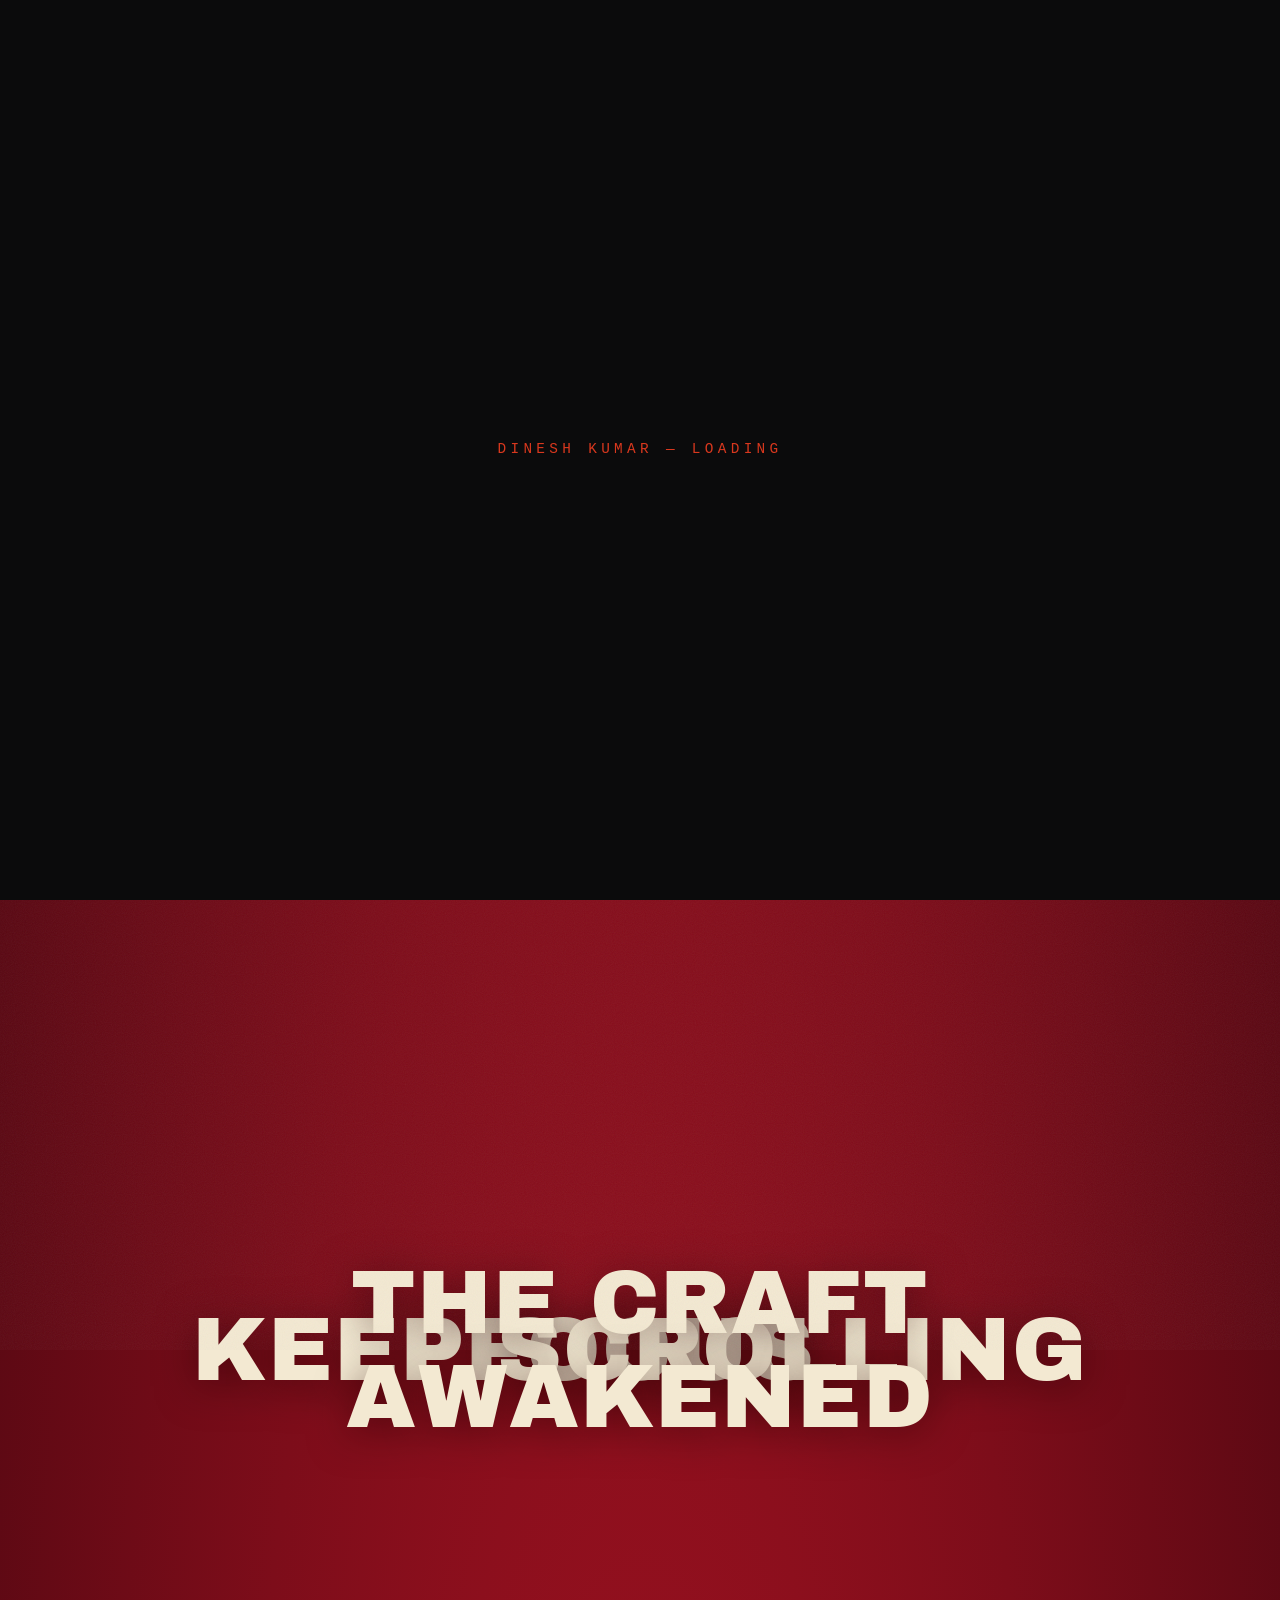
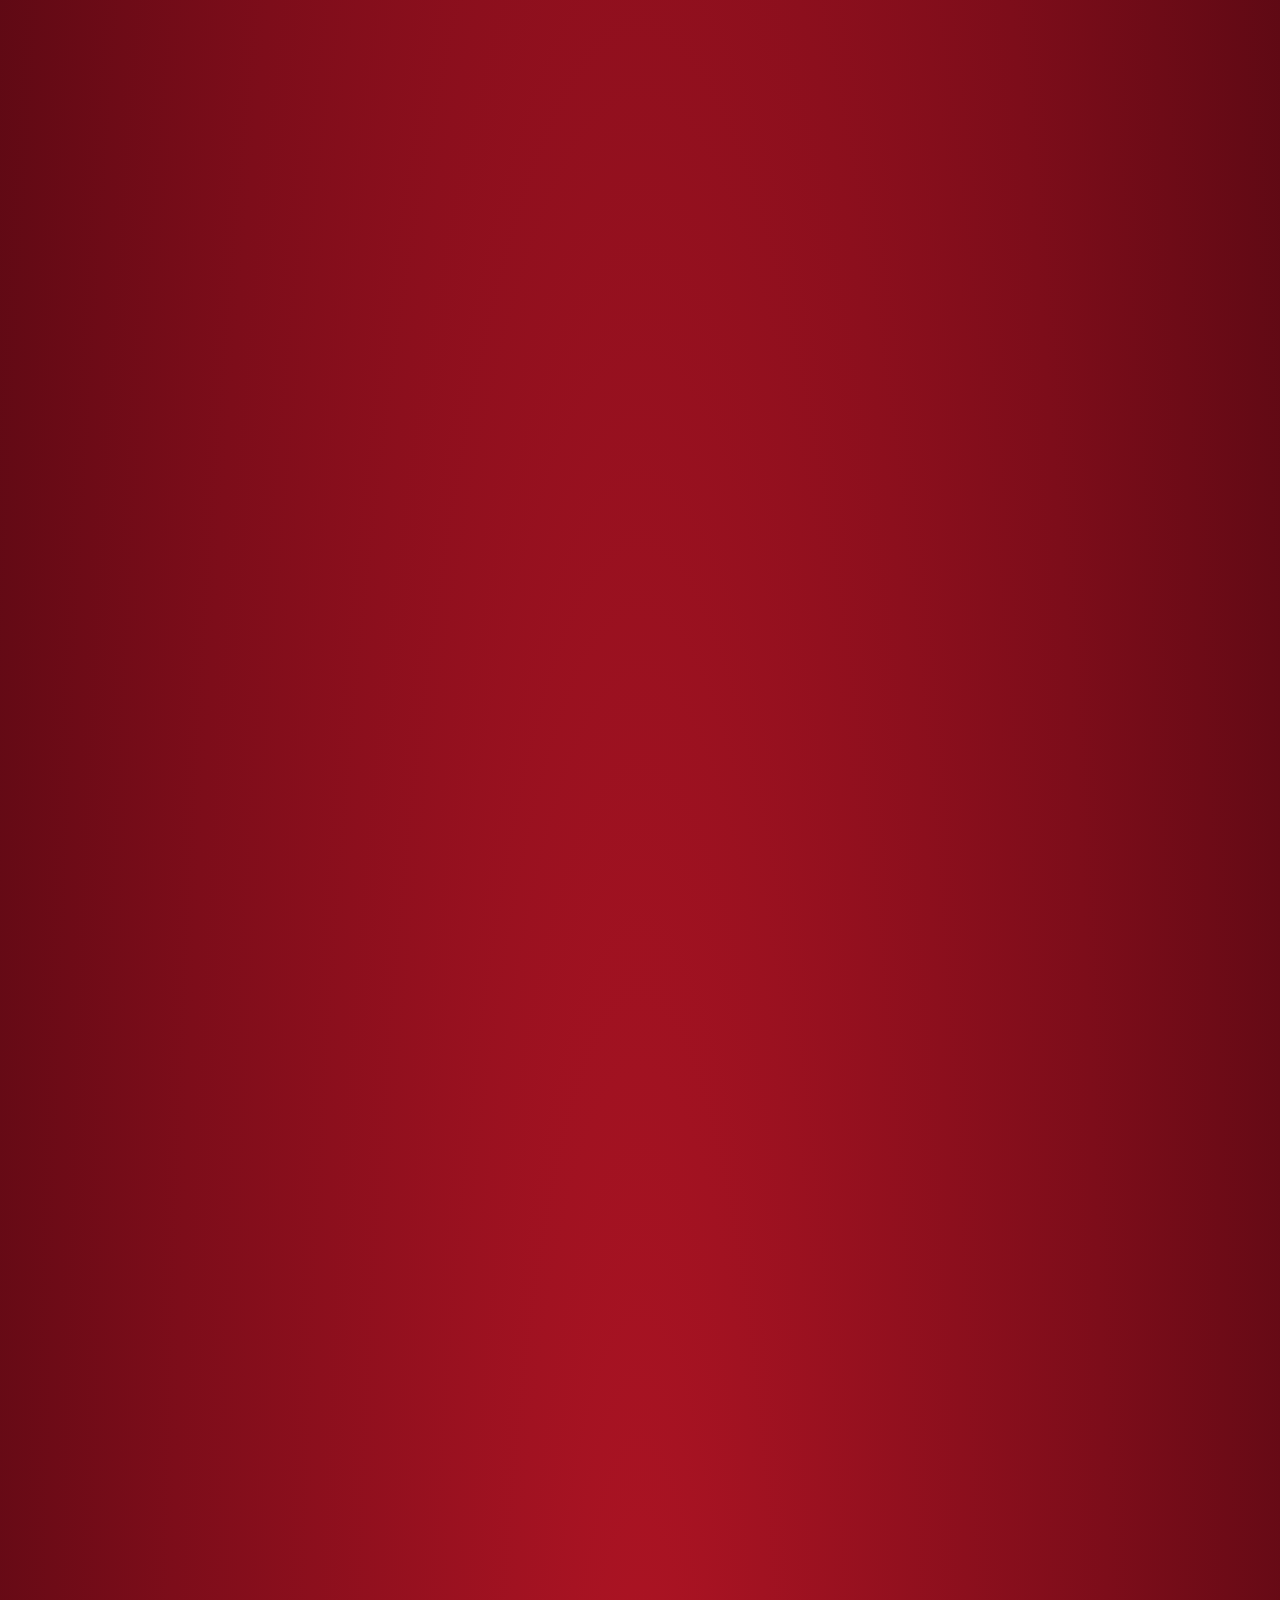
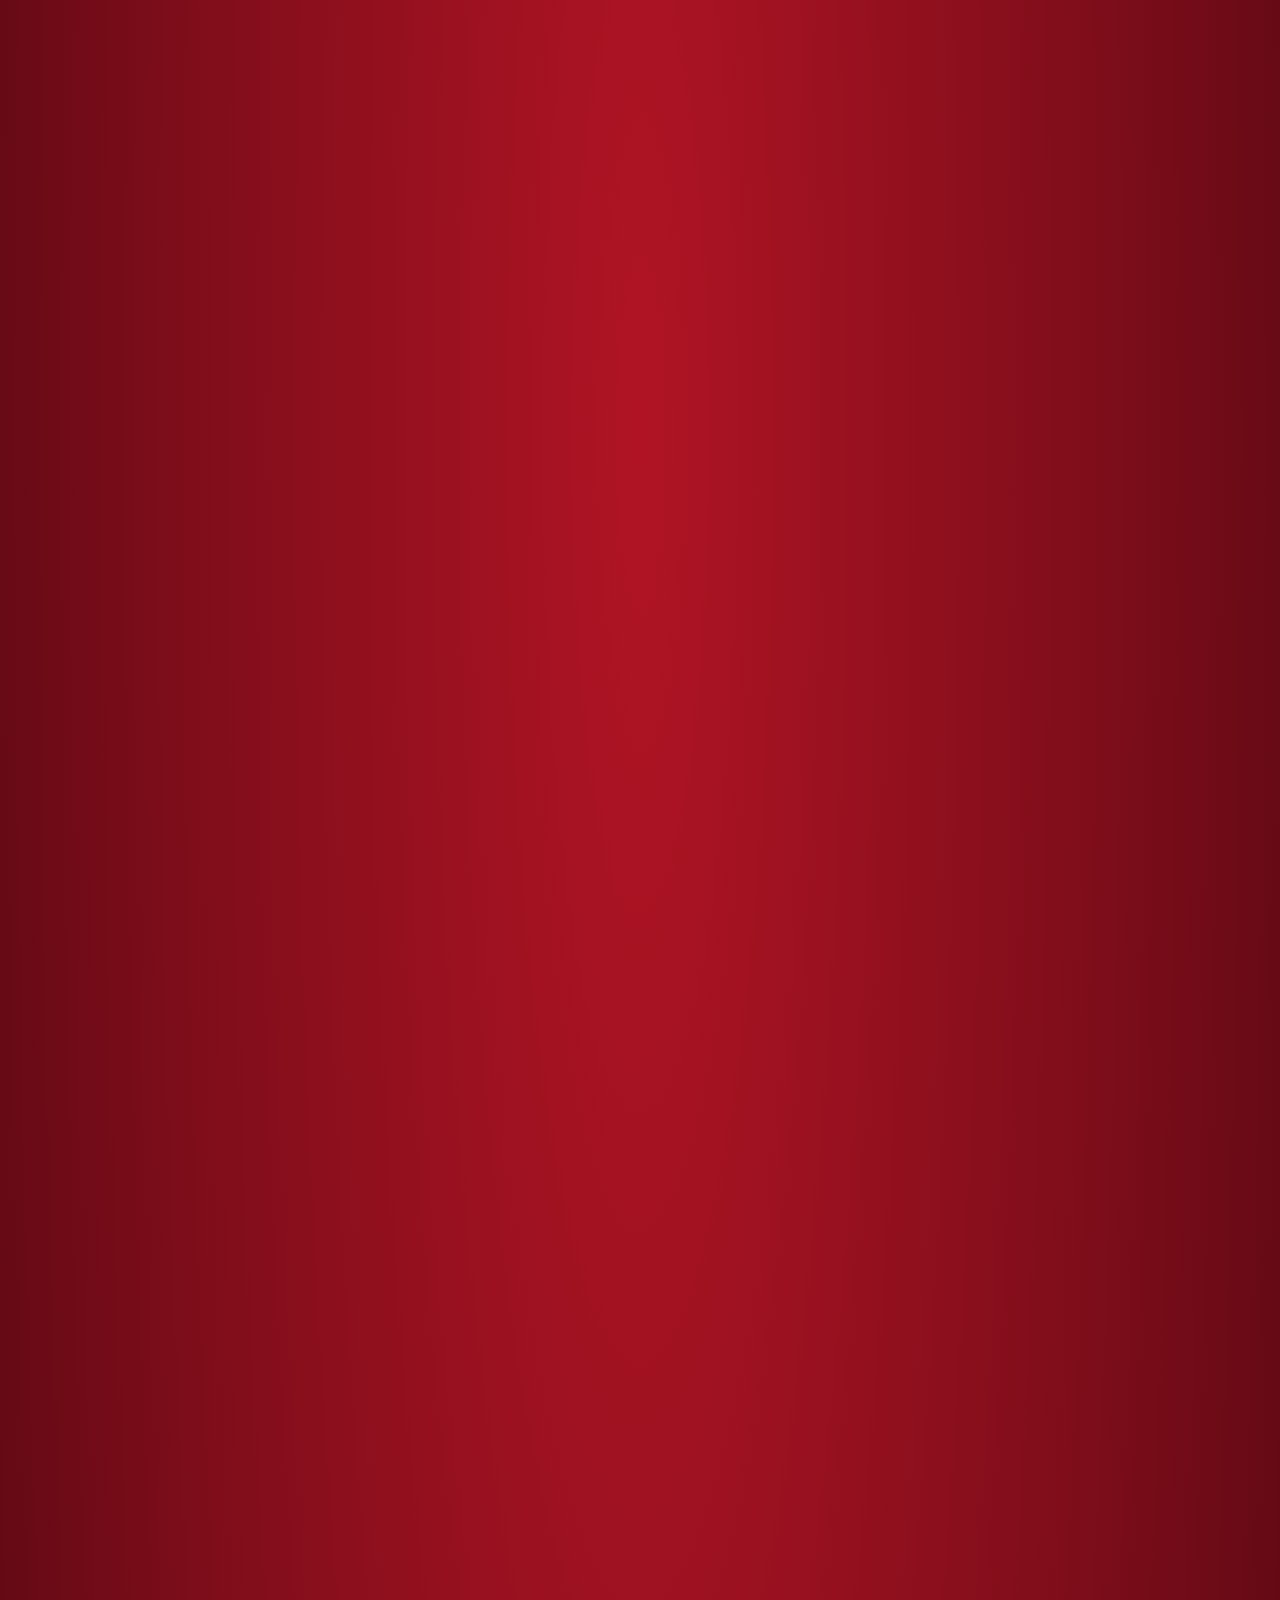
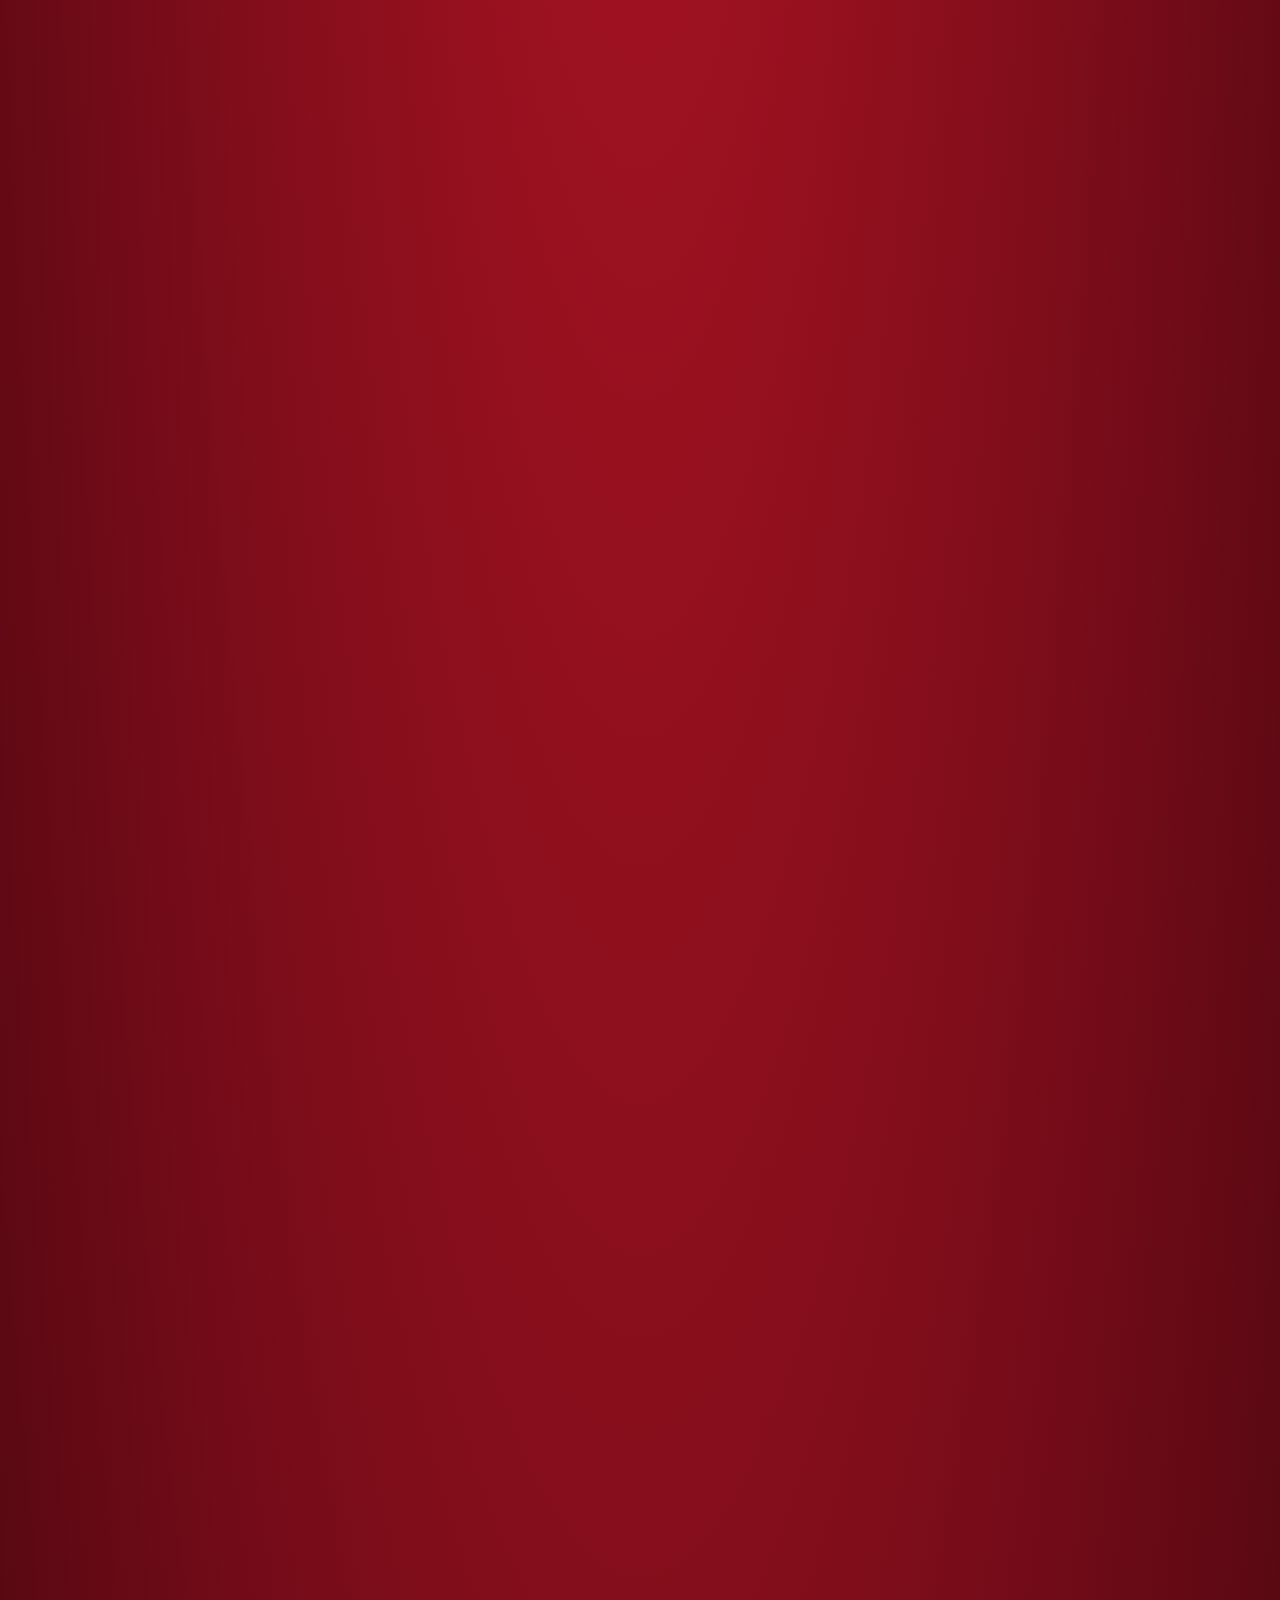
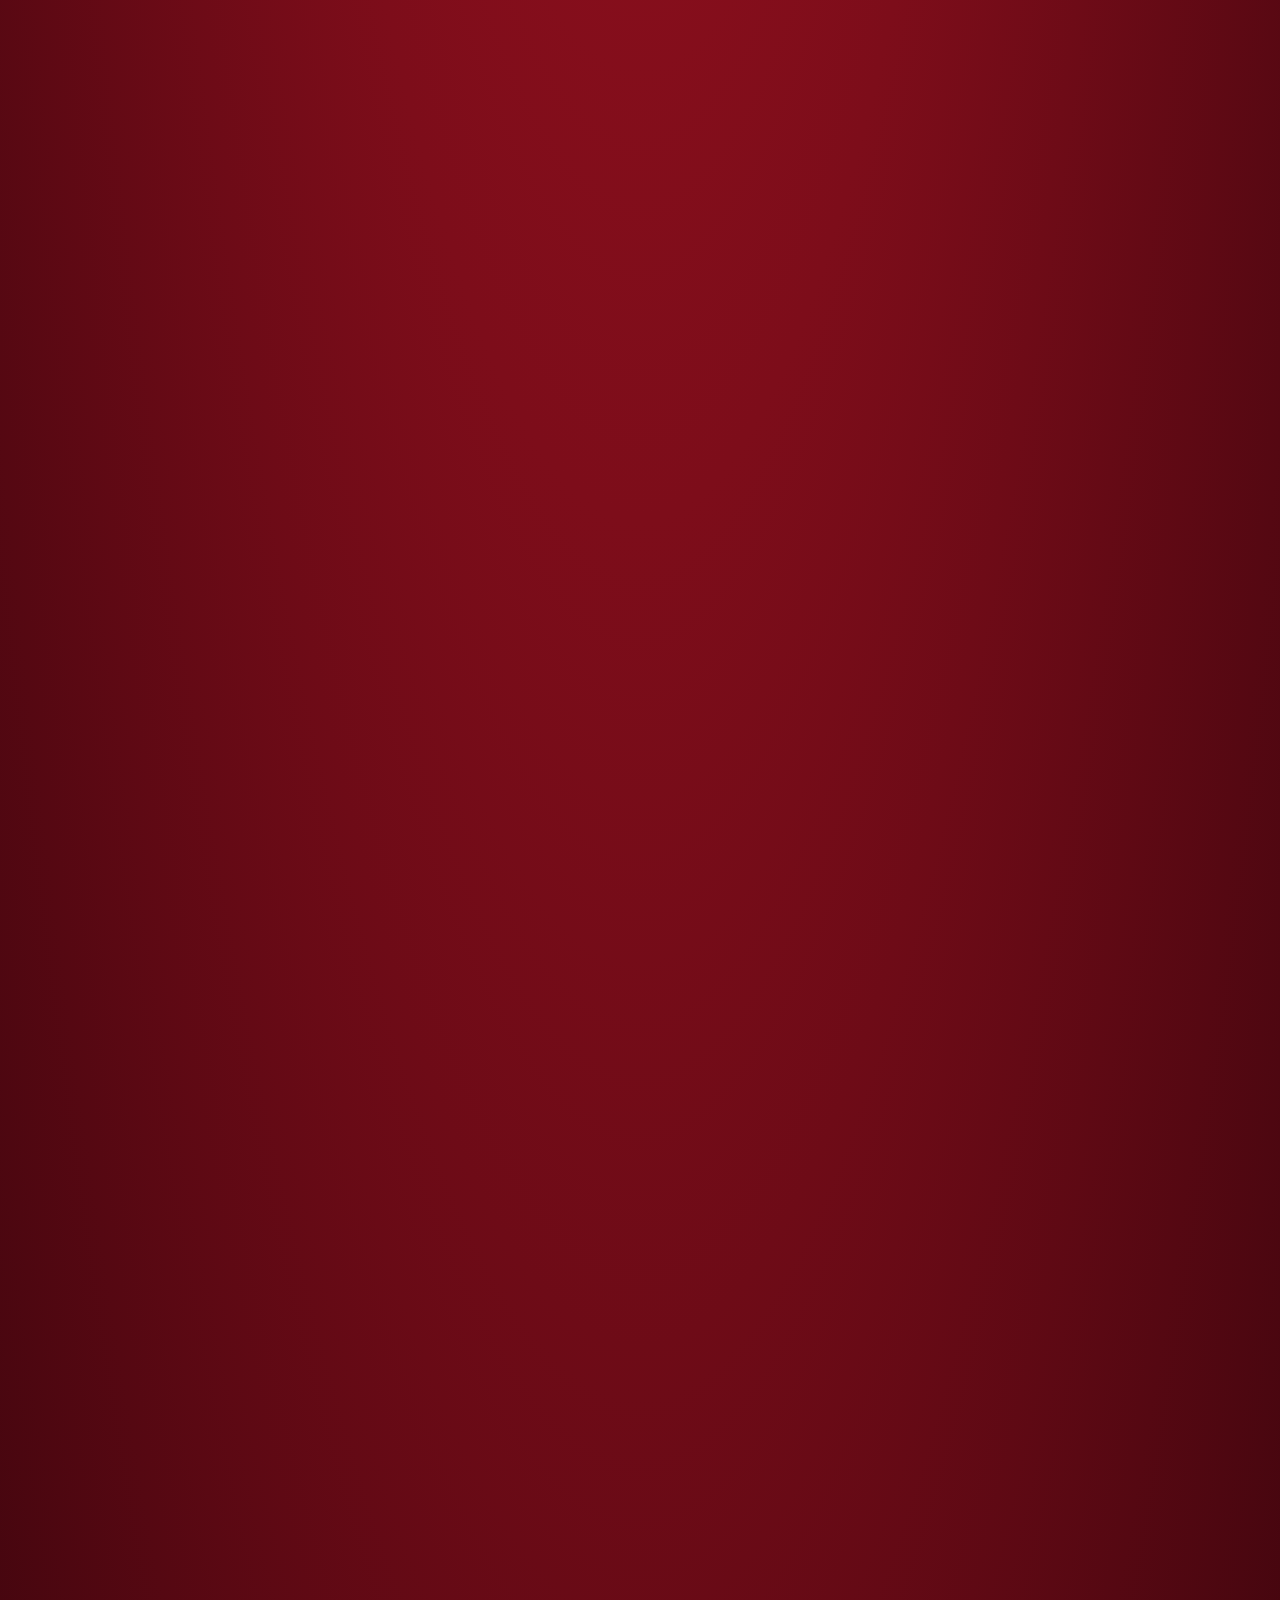
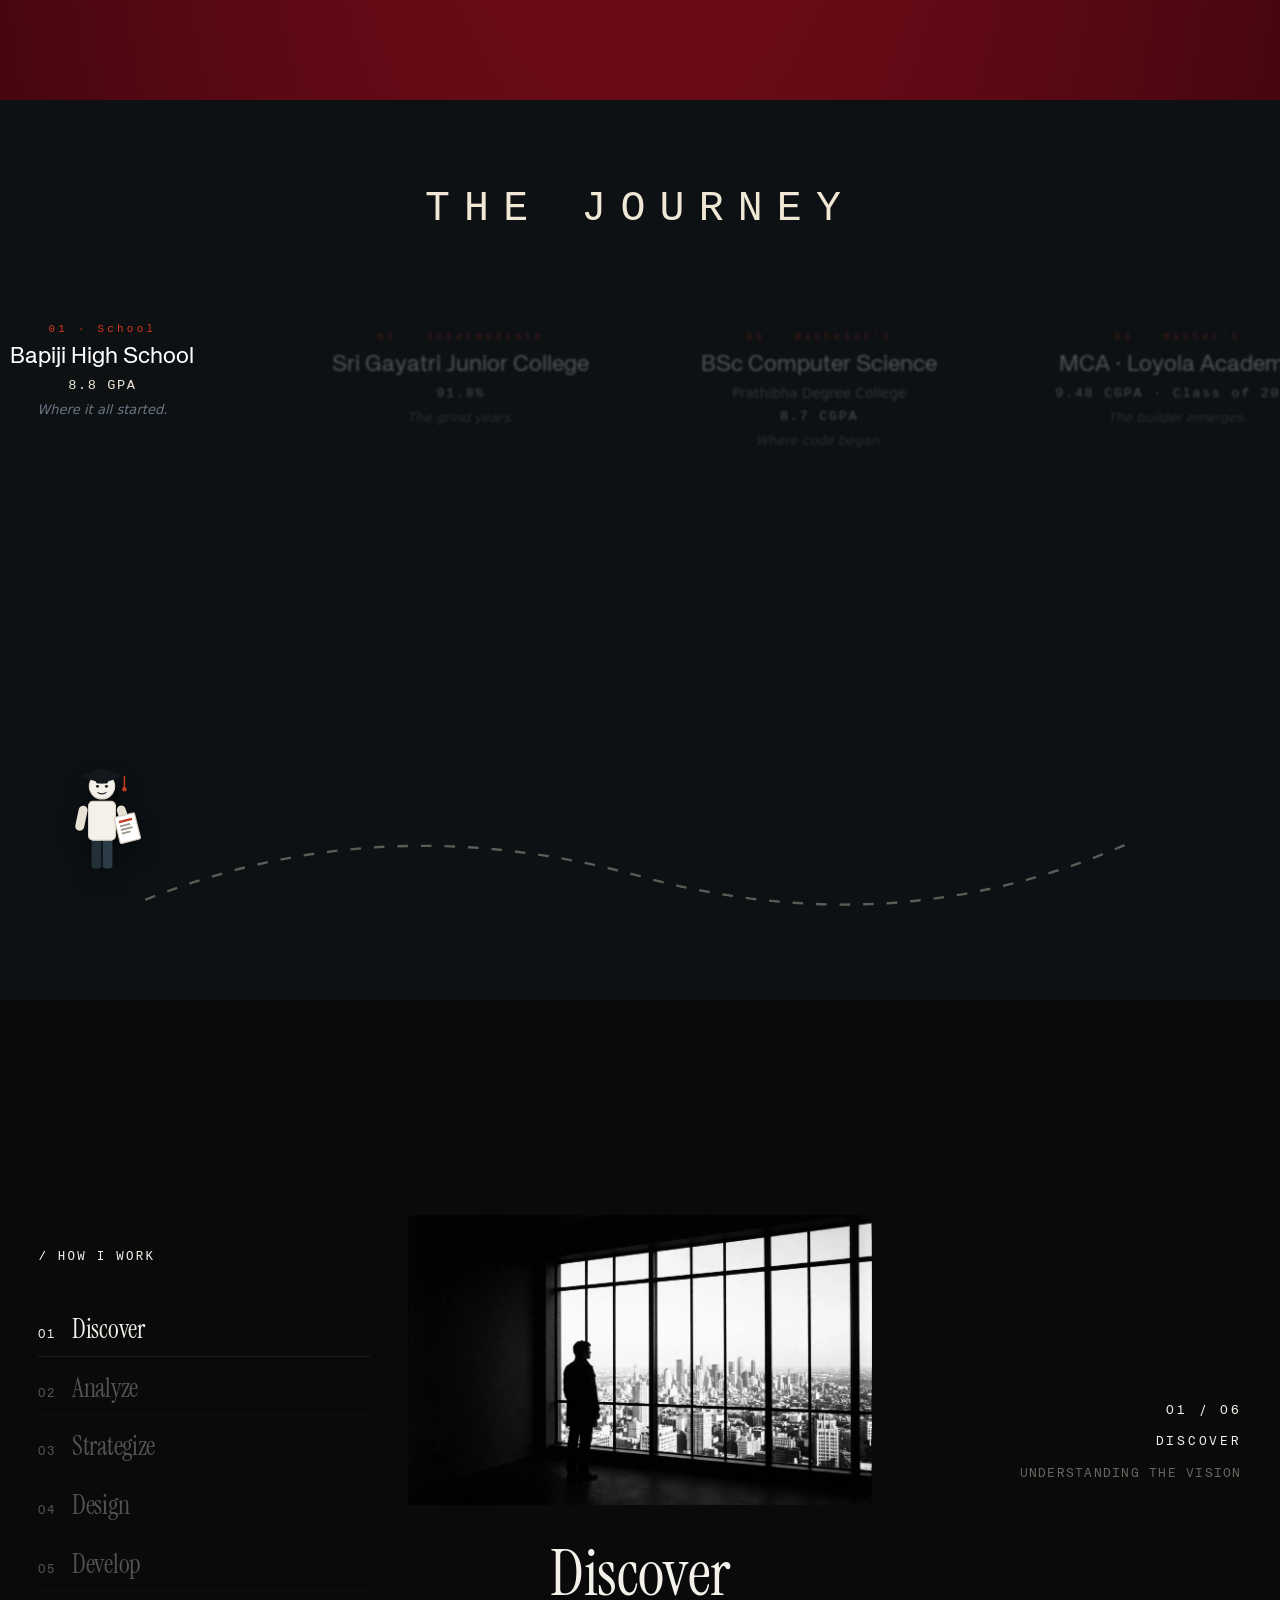
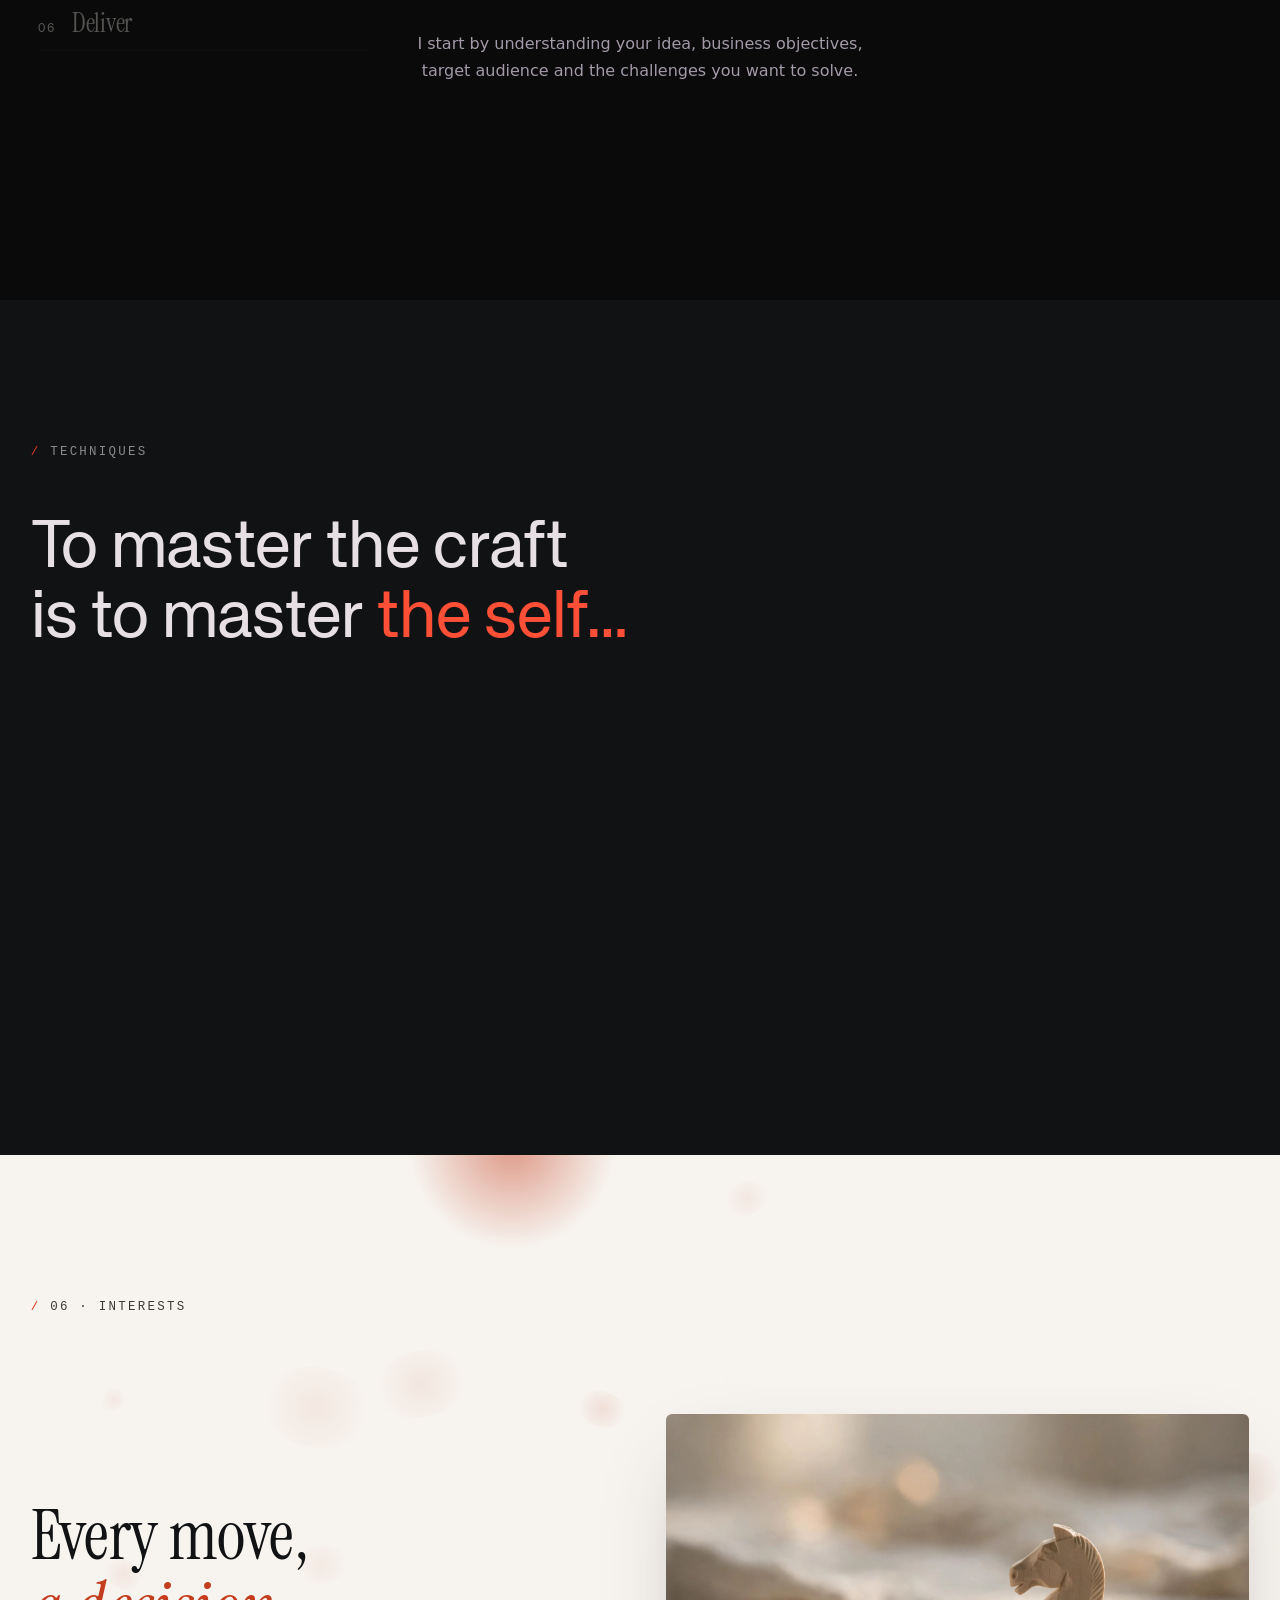
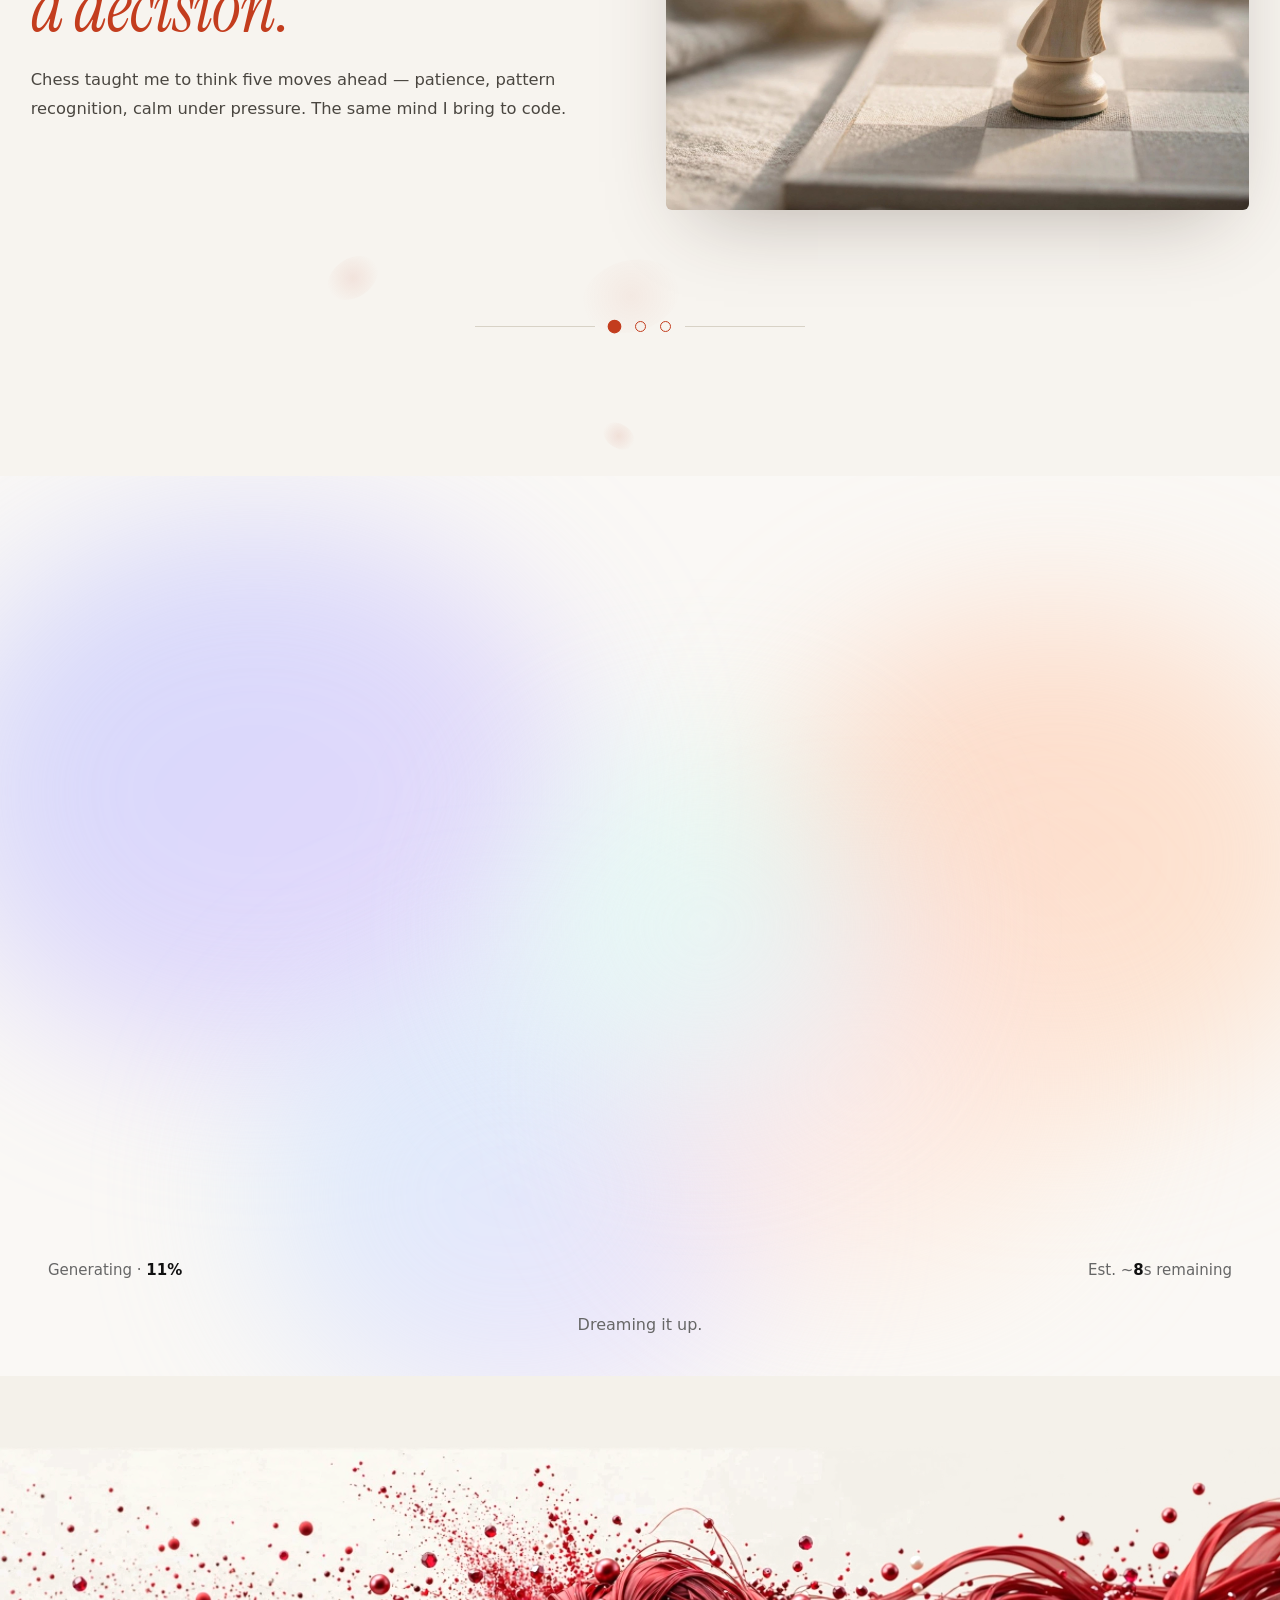
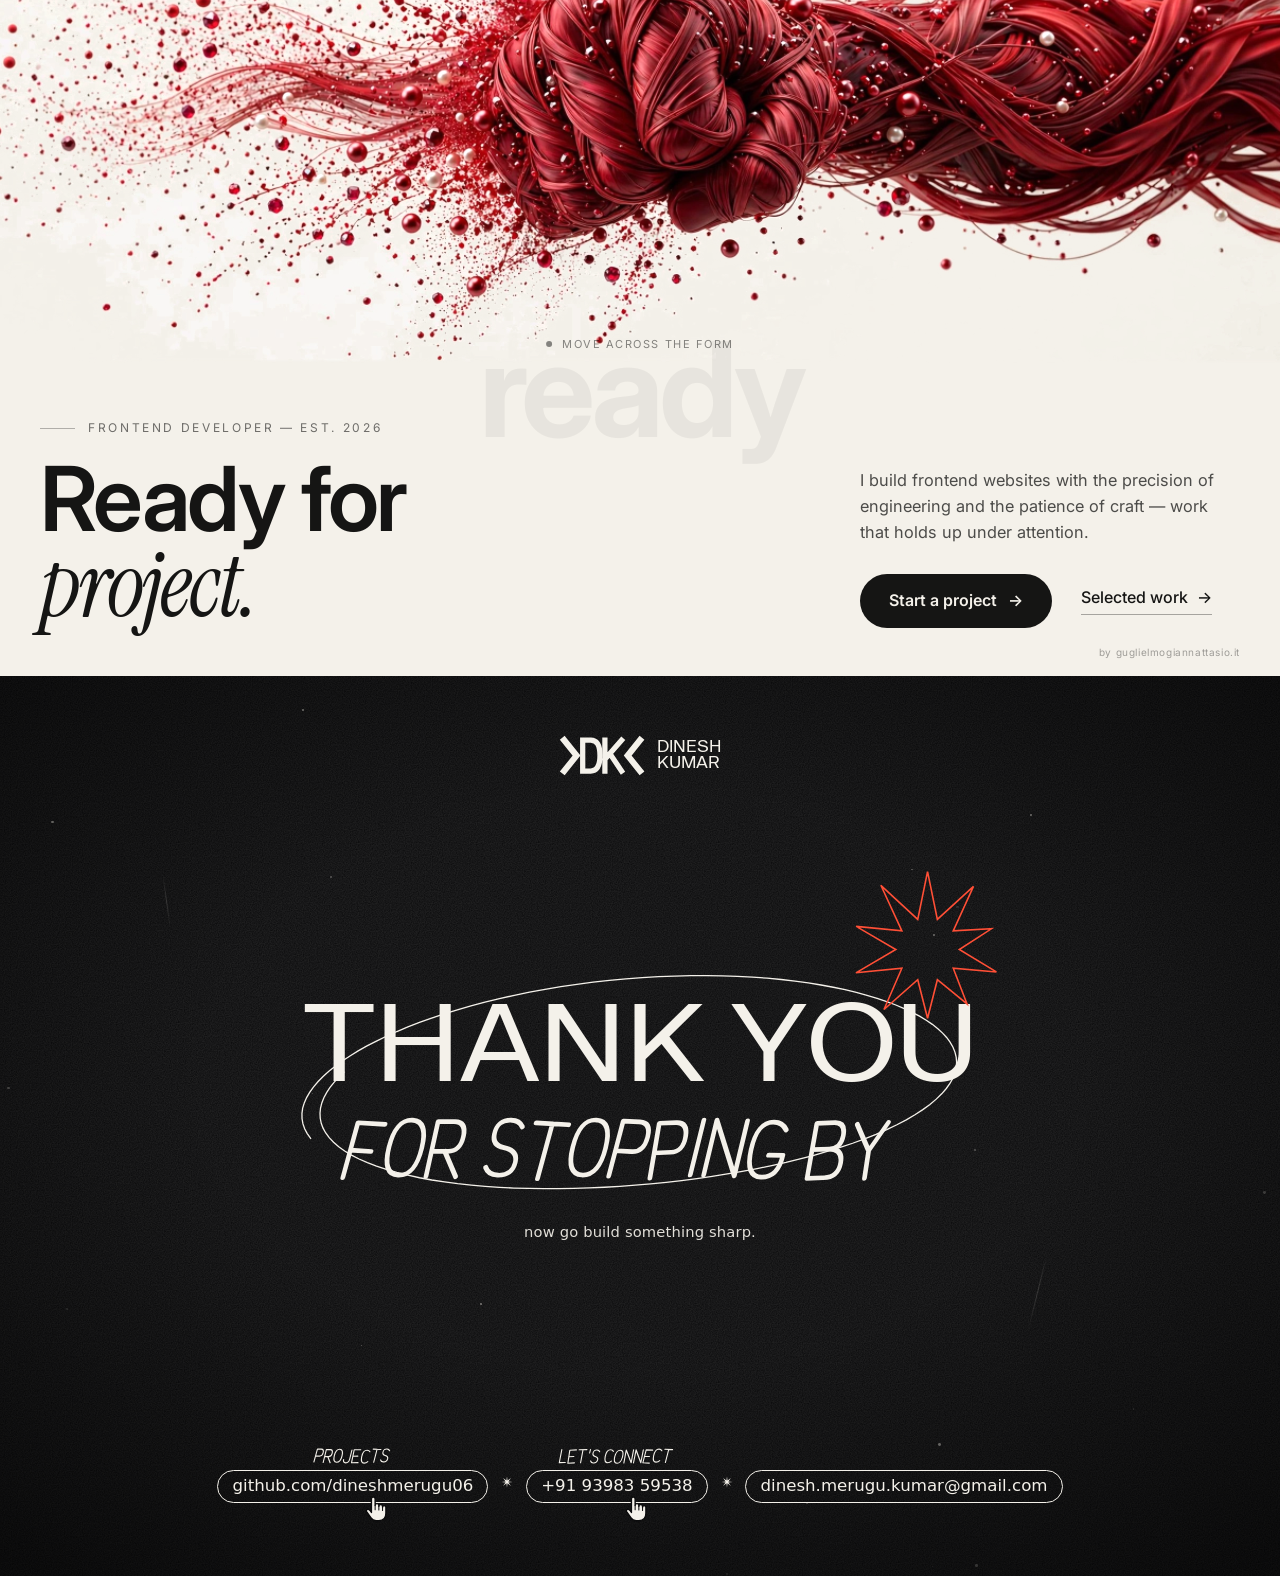
==== index.html @ f4480617 "Nav: remove About and Skills pills, rename Skill Hub to Project" ====
<!DOCTYPE html>
<html lang="en">
<head>
<meta charset="UTF-8">
<meta name="viewport" content="width=device-width, initial-scale=1.0">
<title>Dinesh Kumar — Frontend Developer</title>
<meta name="description" content="Dinesh Kumar — frontend developer. React, Next.js, Three.js. Portfolio 2026.">
<link rel="icon" href="data:image/svg+xml,%3Csvg xmlns='http://www.w3.org/2000/svg' viewBox='0 0 8 8'%3E%3Crect width='8' height='8' rx='2' fill='%23d9381e'/%3E%3Crect x='3' y='2' width='2' height='4' fill='%23fff'/%3E%3Crect x='2' y='3' width='4' height='2' fill='%23fff'/%3E%3C/svg%3E">
<link rel="stylesheet" href="./assets/css/main.css?v=14">

<script type="importmap">
{"imports":{"three":"./assets/js/vendor/three.module.js","three/addons/":"./assets/js/vendor/addons/"}}
</script>
</head>
<body>

<div class="loader"><div class="mark">DINESH&nbsp;KUMAR&nbsp;—&nbsp;LOADING</div></div>
<div class="cursor"></div>
<div class="cursor-ring"></div>
<div class="grain" aria-hidden="true"></div>
<div class="topbar" aria-hidden="true"><span></span></div>



<header class="hud-top">
  <a class="brand" href="#top">
    <span class="brand-mark"><svg viewBox="0 0 8 8"><rect x="3" y="1" width="2" height="6" fill="#fff"/><rect x="1" y="3" width="6" height="2" fill="#fff"/></svg></span>
    <span class="brand-word">DineshKumar<sup>®</sup></span>
  </a>
  <nav class="pills">
    <a class="pill" href="projects/">Project</a>
    <a class="pill pill-hot" href="#contact">Start&nbsp;a&nbsp;Project</a>
    <span class="pct"><span class="n">0</span>%</span>
  </nav>
</header>

<!-- ══════════ 1 · WELCOME ══════════ -->
<section class="w-welcome" id="top">
  <canvas id="dragon-canvas"></canvas>
  <div class="w-ver">V_ 2026</div>
  <h2 class="w-head">
    <span class="l">Master</span>
    <span class="l">Your</span>
    <span class="l inc">Craft
      <small class="built">Built with obsession,<br><a href="projects/">not templates</a>.</small>
    </span>
  </h2>
  <a class="w-card" href="projects/" data-name="Skill Hub" aria-label="Skill Hub">
    <span class="video-wrap"><video muted autoplay playsinline loop preload="auto" src="assets/videos/skill-hub-link.mp4"></video></span>
  </a>
  <h1 class="w-giant" aria-label="Dinesh Kumar"><span>Dinesh Kumar</span></h1>
  <p class="w-sub s1">FOR WEBSITES THAT FEEL ALIVE</p>
  <p class="w-sub s2">FAST.&nbsp;SHARP.&nbsp;VERIFIED.</p>
</section>

<!-- ══════════ 2 · TRANSITION ══════════ -->
<section class="w-transition">
  <div class="t-progress"><span></span></div>
  <div class="t-stage">
    <p class="t-ph" data-split>Focus</p>
    <p class="t-ph" data-split>Keep Scrolling</p>
    <p class="t-ph" data-split>The Craft Awakened</p>
  </div>
</section>

<!-- ══════════ 3 · JOURNEY CHAPTER (pinned) ══════════ -->
<section class="s-journey">
  <canvas id="storm"></canvas>
  <div class="ch-title"><span id="scramble">THE JOURNEY</span></div>
  <div class="journey-track" id="journeyTrack">
    <svg class="j-path" viewBox="0 0 1000 220" preserveAspectRatio="none" aria-hidden="true">
      <path id="jPath" d="M80 170 Q 280 90 500 150 T 920 120" fill="none"/>
    </svg>
    <div class="j-stages">
      <div class="j-stage is-active" data-s="0" style="--sx:8%">
        <p class="j-kicker">01 · School</p>
        <h3>Bapiji High School</h3>
        <p class="j-score">8.8 GPA</p>
        <p class="j-note">Where it all started.</p>
      </div>
      <div class="j-stage" data-s="1" style="--sx:36%">
        <p class="j-kicker">02 · Intermediate</p>
        <h3>Sri Gayatri Junior College</h3>
        <p class="j-score">91.8%</p>
        <p class="j-note">The grind years.</p>
      </div>
      <div class="j-stage" data-s="2" style="--sx:64%">
        <p class="j-kicker">03 · Bachelor's</p>
        <h3>BSc Computer Science</h3>
        <p class="j-sub">Prathibha Degree College</p>
        <p class="j-score">8.7 CGPA</p>
        <p class="j-note">Where code began.</p>
      </div>
      <div class="j-stage" data-s="3" style="--sx:92%">
        <p class="j-kicker">04 · Master's</p>
        <h3>MCA · Loyola Academy</h3>
        <p class="j-score">9.48 CGPA · Class of 2026</p>
        <p class="j-note">The builder emerges.</p>
      </div>
    </div>
    <div class="j-char" id="jChar">
      <svg viewBox="0 0 120 170" aria-hidden="true">
        <g opacity=".28" transform="translate(6,7)">
          <circle cx="60" cy="38" r="17" fill="#000"/>
          <rect x="42" y="58" width="36" height="52" rx="6" fill="#000"/>
        </g>
        <rect x="46" y="106" width="13" height="42" rx="4" fill="#233038"/>
        <rect x="61" y="106" width="13" height="42" rx="4" fill="#2c3d47"/>
        <rect x="30" y="64" width="12" height="34" rx="6" fill="#e8e2d4" transform="rotate(12 36 64)"/>
        <rect x="78" y="64" width="12" height="34" rx="6" fill="#e8e2d4" transform="rotate(-18 84 64)"/>
        <rect x="42" y="58" width="36" height="52" rx="6" fill="#f4f1ea"/>
        <rect x="42" y="58" width="36" height="52" rx="6" fill="none" stroke="#d8d2c4" stroke-width="1.5"/>
        <g transform="rotate(-14 94 94)">
          <rect x="80" y="76" width="28" height="36" rx="2" fill="#ffffff" stroke="#cfc9bb" stroke-width="1.5"/>
          <rect x="85" y="82" width="18" height="3" fill="#c33d1e"/>
          <rect x="85" y="88" width="14" height="2.5" fill="#9a978c"/>
          <rect x="85" y="93" width="16" height="2.5" fill="#9a978c"/>
          <rect x="85" y="98" width="12" height="2.5" fill="#9a978c"/>
        </g>
        <circle cx="60" cy="38" r="17" fill="#f4f1ea" stroke="#d8d2c4" stroke-width="1.5"/>
        <polygon points="60,14 90,24 60,34 30,24" fill="#14181c"/>
        <rect x="52" y="24" width="16" height="10" rx="2" fill="#14181c"/>
        <line x1="90" y1="24" x2="90" y2="40" stroke="#c33d1e" stroke-width="2"/>
        <circle cx="90" cy="42" r="3" fill="#c33d1e"/>
        <circle cx="54" cy="38" r="2" fill="#14181c"/>
        <circle cx="66" cy="38" r="2" fill="#14181c"/>
        <path d="M54 46 Q60 50 66 46" stroke="#14181c" stroke-width="1.5" fill="none"/>
      </svg>
    </div>
  </div>
  <p class="ch-outro">CRAFT&nbsp;WITH&nbsp;INTENT,&nbsp;NOT&nbsp;TEMPLATES.</p>
</section>

<!-- ══════════ 4 · HOW I WORK (showcase) ══════════ -->
<section class="w-showcase" id="how">
  <div class="sc-pin">
    <div class="sc-grid">
      <div class="sc-left">
        <p class="micro sc-eyebrow"><span class="p">/</span> How I Work</p>
        <ol class="sc-index">
          <li class="is-active" data-i="0"><span class="sc-num">01</span><span class="sc-name">Discover</span></li>
          <li data-i="1"><span class="sc-num">02</span><span class="sc-name">Analyze</span></li>
          <li data-i="2"><span class="sc-num">03</span><span class="sc-name">Strategize</span></li>
          <li data-i="3"><span class="sc-num">04</span><span class="sc-name">Design</span></li>
          <li data-i="4"><span class="sc-num">05</span><span class="sc-name">Develop</span></li>
          <li data-i="5"><span class="sc-num">06</span><span class="sc-name">Deliver</span></li>
        </ol>
      </div>
      <div class="sc-center">
        <div class="sc-preview">
          <img class="is-active" src="assets/images/hiw/hiw-discover.jpg" alt="Discover">
          <img src="assets/images/hiw/hiw-analyze.jpg" alt="Analyze">
          <img src="assets/images/hiw/hiw-strategize.jpg" alt="Strategize">
          <img src="assets/images/hiw/hiw-design.jpg" alt="Design">
          <img src="assets/images/hiw/hiw-develop.jpg" alt="Develop">
          <img src="assets/images/hiw/hiw-deliver.jpg" alt="Deliver">
        </div>
        <h3 class="sc-title" id="scTitle">Discover</h3>
        <p class="sc-desc" id="scDesc">I start by understanding your idea, business objectives, target audience and the challenges you want to solve.</p>
      </div>
      <div class="sc-right">
        <p class="sc-meta" id="scMetaNum">01 / 06</p>
        <p class="sc-meta" id="scMetaName">DISCOVER</p>
        <p class="sc-meta dim" id="scMetaSub">Understanding the Vision</p>
      </div>
    </div>
  </div>
</section>


<!-- ══════════ 5 · TECHNIQUES ══════════ -->
<section class="w-tech" id="techniques">
  <div class="wrap">
    <p class="micro"><span class="p">/</span> Techniques</p>
    <h2 class="t-head">To master the craft<br>is to master <em>the self…</em></h2>
    <div class="t-grid">
      <article class="t-card" data-reveal>
        <img src="assets/images/icons/icon-48_effects-range.svg" alt="" width="48" height="48">
        <h3>Scroll Choreography</h3>
        <p class="t-tag">Every pixel earns its motion.</p>
        <p class="t-desc">Timelines scrubbed to the scroll — nothing moves without a reason.</p>
      </article>
      <article class="t-card" data-reveal>
        <img src="assets/images/icons/icon-48_modular-architecture.svg" alt="" width="48" height="48">
        <h3>3D Integration</h3>
        <p class="t-tag">Depth without the weight.</p>
        <p class="t-desc">GLB scenes that load fast and hold sixty frames.</p>
      </article>
      <article class="t-card" data-reveal>
        <img src="assets/images/icons/icon-48_attribute-based.svg" alt="" width="48" height="48">
        <h3>Motion Systems</h3>
        <p class="t-tag">One language of easing.</p>
        <p class="t-desc">A shared cubic-bezier system across the whole page.</p>
      </article>
      <article class="t-card" data-reveal>
        <img src="assets/images/icons/icon-48_effortless-initialization.svg" alt="" width="48" height="48">
        <h3>Responsive Craft</h3>
        <p class="t-tag">Phone first, always.</p>
        <p class="t-desc">Verified on mobile and desktop, every single build.</p>
      </article>
      <article class="t-card" data-reveal>
        <img src="assets/images/icons/icon-48_performance-oriented.svg" alt="" width="48" height="48">
        <h3>Performance First</h3>
        <p class="t-tag">Fast as a cut. Light as breath.</p>
        <p class="t-desc">No jank, no bloat, no excuses.</p>
      </article>
    </div>
  </div>
</section>

<!-- ══════════ 6 · MASONRY ══════════ -->
<section class="w-masonry" id="arsenal">
  <div class="petal-wipe" id="petalWipe" aria-hidden="true">
    <span class="pw-petal pw-1"></span><span class="pw-petal pw-2"></span>
    <span class="pw-petal pw-3"></span><span class="pw-petal pw-4"></span>
    <span class="pw-petal pw-5"></span>
  </div>
  <canvas class="petal-field" id="petalField" aria-hidden="true"></canvas>
  <div class="wrap interest-wrap">
    <p class="micro micro-dark interest-eyebrow"><span class="p">/</span> 06 · Interests</p>
    <div class="interest-stage" id="interestStage">
      <div class="interest-slide is-active" data-i="0">
        <div class="interest-copy">
          <h2 class="interest-head">Every move,<br><em>a decision.</em></h2>
          <p class="interest-text">Chess taught me to think five moves ahead — patience, pattern recognition, calm under pressure. The same mind I bring to code.</p>
        </div>
        <div class="interest-img"><img src="assets/images/interests/interest-chess.jpg" alt="Chess knight on a board"></div>
      </div>
      <div class="interest-slide" data-i="1">
        <div class="interest-copy">
          <h2 class="interest-head">Drawn worlds,<br><em>real feelings.</em></h2>
          <p class="interest-text">Anime showed me how art and story can move millions. It shapes how I think about motion, emotion, and craft in everything I build.</p>
        </div>
        <div class="interest-img"><img src="assets/images/interests/interest-anime.jpg" alt="Anime landscape at sunset"></div>
      </div>
      <div class="interest-slide" data-i="2">
        <div class="interest-copy">
          <h2 class="interest-head">Teaching machines<br><em>to think.</em></h2>
          <p class="interest-text">AI is the tool I build with every day — from screening apps to living experiments. Not hype. Just the most interesting problem of our time.</p>
        </div>
        <div class="interest-img"><img src="assets/images/interests/interest-ai.jpg" alt="Abstract neural network of light"></div>
      </div>
    </div>
    <div class="interest-dots" id="interestDots" role="tablist" aria-label="Interests">
      <button class="is-active" data-go="0" aria-label="Chess"></button>
      <button data-go="1" aria-label="Anime"></button>
      <button data-go="2" aria-label="AI"></button>
    </div>
  </div>
</section>

<!-- ══════════ 7 · WHO I BUILD FOR (water ripple) ══════════ -->
<section class="w-ripple" id="for">
  <!-- Phase 1: AI Generation (full section) -->
  <div class="ripple-gen" id="rippleGen">
    <div class="ripple-blobs">
      <div class="blob blob-1"></div>
      <div class="blob blob-2"></div>
      <div class="blob blob-3"></div>
      <div class="blob blob-4"></div>
      <div class="blob blob-5"></div>
    </div>
    <div class="ripple-gen-footer">
      <span class="ripple-gen-status">Generating · <b id="ripplePct">0%</b></span>
      <span class="ripple-gen-eta">Est. ~<b id="rippleEta">8</b>s remaining</span>
    </div>
    <p class="ripple-gen-text" id="rippleGenText">Dreaming it up.</p>
  </div>
  <!-- Phase 2: Water Ripple -->
  <div class="ripple-water" id="rippleWater">
    <canvas id="rippleCanvas"></canvas>
    <div class="ripple-content">
      <p class="ripple-eyebrow">Who I Build For</p>
      <h2 class="ripple-headline">We Think. We Design. <em>We Build.</em></h2>
      <p class="ripple-tagline">Turning ideas into meaningful digital experiences and practical solutions.</p>
      <div class="ripple-deck-wrap">
        <div class="ripple-deck" id="rippleDeck">
          <div class="ripple-stack" id="rippleStack">
            <div class="r-card" data-i="0" data-pos="0"><div class="r-card-img r-img-1"><span>Website Development</span></div></div>
            <div class="r-card" data-i="1" data-pos="1"><div class="r-card-img r-img-2"><span>Portfolio &amp; Landing Pages</span></div></div>
            <div class="r-card" data-i="2" data-pos="2"><div class="r-card-img r-img-3"><span>Dashboards &amp; Web Apps</span></div></div>
            <div class="r-card" data-i="3" data-pos="3"><div class="r-card-img r-img-4"><span>Digital Problem Solving</span></div></div>
            <div class="r-card" data-i="4" data-pos="4"><div class="r-card-img r-img-5"><span>Website Improvements</span></div></div>
            <div class="r-card" data-i="5" data-pos="5"><div class="r-card-img r-img-6"><span>Templates &amp; UI Kits</span></div></div>
          </div>
        </div>
        <div class="ripple-text">
          <h3 class="ripple-name" id="rippleName">Portfolio</h3>
          <p class="ripple-role" id="rippleRole">Web Design</p>
          <p class="ripple-desc" id="rippleDesc">Stunning portfolio websites that showcase your work and land clients. Built with modern tech, designed to impress.</p>
          <div class="ripple-nav">
            <button class="ripple-arrow" id="ripplePrev" aria-label="Previous">←</button>
            <button class="ripple-arrow" id="rippleNext" aria-label="Next">→</button>
          </div>
        </div>
      </div>
    </div>
  </div>
</section>

<!-- ══════════ 8 · READY FOR PROJECT ══════════ -->
<link rel="stylesheet" href="https://fonts.googleapis.com/css2?family=Archivo+Black&family=Inter:wght@400;500;600&family=Instrument+Serif:ital@0;1&display=swap">
<section class="rfp" id="ready">
  <div class="rfp-backdrop" aria-hidden="true">ready</div>
  <div class="rfp-stage" aria-hidden="true">
    <canvas id="rfp-canvas"></canvas>
    <img class="rfp-fallback" src="assets/images/sculpture/sculpture-light.webp" alt="" aria-hidden="true">
  </div>
  <div class="rfp-hint" aria-hidden="true">Move across the form</div>
  <div class="rfp-bottom">
    <div class="rfp-left">
      <p class="rfp-eyebrow"><span></span>Frontend Developer &mdash; Est. 2026</p>
      <h2 class="rfp-title">Ready for<br><em>project.</em></h2>
    </div>
    <div class="rfp-right">
      <p class="rfp-desc">I build frontend websites with the precision of engineering and the patience of craft &mdash; work that holds up under attention.</p>
      <div class="rfp-ctas">
        <a class="rfp-cta-solid" href="#contact">Start a project <span>&rarr;</span></a>
        <a class="rfp-cta-line" href="projects/">Selected work <span>&rarr;</span></a>
      </div>
    </div>
  </div>
  <a class="rfp-credit" href="https://guglielmogiannattasio.it" target="_blank" rel="noopener">by guglielmogiannattasio.it</a>
</section>

<!-- ══════════ 9 · STARBURST THANKS FOOTER ══════════ -->
<footer class="stf" id="contact">
  <div class="stf-fx" aria-hidden="true" id="stf-fx"></div>
  <div class="stf-in">
    <div id="stf-logo"></div>
    <div class="stf-mid">
      <div class="stf-stage">
        <svg class="stf-orbit" id="stf-orbit" viewBox="0 0 100 40" preserveAspectRatio="none" aria-hidden="true" focusable="false">
          <path id="stf-orbit-path" vector-effect="non-scaling-stroke" d=""/>
        </svg>
        <span class="stf-star-wrap">
          <button type="button" class="stf-star" id="stf-star" aria-label="Say thanks another way">
            <span class="stf-star-pop" id="stf-pop">
              <svg class="stf-star-svg" viewBox="-52 -52 104 104" aria-hidden="true" focusable="false">
                <path id="stf-star-path" vector-effect="non-scaling-stroke" d=""/>
              </svg>
            </span>
            <span class="stf-sparks" id="stf-sparks" aria-hidden="true"></span>
          </button>
        </span>
        <h2 class="stf-h">
          <span class="stf-sr" id="stf-sr"></span>
          <span id="stf-word" aria-hidden="true"></span>
        </h2>
        <span id="stf-tagline"></span>
      </div>
      <p class="stf-signoff">now go build something sharp.</p>
    </div>
    <nav class="stf-links" aria-label="Contact" id="stf-links"></nav>
  </div>
</footer>


<script src="./assets/js/vendor/gsap.min.js"></script>
<script src="./assets/js/vendor/ScrollTrigger.min.js"></script>
<script src="./assets/js/vendor/lenis.min.js"></script>
<script src="./assets/js/main.js"></script>
<script src="./assets/js/interests.js?v=1"></script>
<script src="./assets/js/showcase.js?v=1"></script>
<script src="./assets/js/sections.js"></script>
<script src="./assets/js/storm.js"></script>
<script src="./assets/js/footer.js"></script>
<script type="module" src="./assets/js/hero3d.js"></script>
<script src="./assets/js/liquid-engine.js"></script>
<script src="./assets/js/rfp-sculpture.js"></script>
  <script src="assets/js/water-ripple.js"></script>
  <script src="assets/js/ripple-deck.js"></script>
</body>
</html>
---- assets/css/main.css ----
/* Dinesh PP v2 — re-engineered from the LIVE reference.fiddle.digital.
   Tokens observed live: #0b0b0c page, #f4f1ea clarity panel, vermillion #d9381e accent.
   Original copy and art throughout — structure studied, nothing copied. */
:root{
  --ink:#0b0b0c;
  --ink2:#101013;
  --paper:#f4f1ea;
  --red:#d9381e;
  --red-dim:#a32c16;
  --teal:#16262e;
  --cream:#f0e8d5;
  --mut:#8a8a8a;
  --white:#fff;
  --font:"Space Grotesk",system-ui,sans-serif;
  --mono:"Space Mono",ui-monospace,monospace;
  --f-smooth:cubic-bezier(.5,0,.3,1);
  --f-bounce:cubic-bezier(.6,.5,0,2);
  --gap:clamp(16px,2.4vw,36px);
}
*{margin:0;padding:0;box-sizing:border-box}
html{scrollbar-width:thin;scrollbar-color:#333 var(--ink)}
html.lenis,html.lenis body{height:auto}
.lenis.lenis-smooth{scroll-behavior:auto!important}
body{background:var(--ink);color:var(--white);font-family:var(--font);
  font-size:1rem;line-height:1.35;overflow-x:hidden;-webkit-font-smoothing:antialiased}
::selection{background:var(--red);color:#fff}
a{color:inherit}
@font-face{font-family:"Space Grotesk";src:url("../fonts/space-grotesk-latin-400-normal.woff2") format("woff2");font-weight:400;font-display:swap}
@font-face{font-family:"Space Grotesk";src:url("../fonts/space-grotesk-latin-500-normal.woff2") format("woff2");font-weight:500;font-display:swap}
@font-face{font-family:"Space Grotesk";src:url("../fonts/space-grotesk-latin-700-normal.woff2") format("woff2");font-weight:700;font-display:swap}
@font-face{font-family:"Space Mono";src:url("../fonts/space-mono-latin-400-normal.woff2") format("woff2");font-weight:400;font-display:swap}
@font-face{font-family:"Space Mono";src:url("../fonts/space-mono-latin-700-normal.woff2") format("woff2");font-weight:700;font-display:swap}

/* cursor */
.cursor{position:fixed;top:0;left:0;width:10px;height:10px;border-radius:50%;
  background:var(--red);pointer-events:none;z-index:9999;transform:translate(-50%,-50%);mix-blend-mode:difference}
.cursor-ring{position:fixed;top:0;left:0;width:36px;height:36px;border-radius:50%;
  border:1px solid rgba(255,255,255,.5);pointer-events:none;z-index:9998;transform:translate(-50%,-50%);
  transition:width .3s var(--f-smooth),height .3s var(--f-smooth),border-color .3s}
.cursor-ring.is-hover{width:64px;height:64px;border-color:var(--red)}
@media(hover:none){.cursor,.cursor-ring{display:none}}

/* film grain */
.grain{position:fixed;inset:-50%;width:200%;height:200%;pointer-events:none;z-index:9000;opacity:.06;
  background-image:url("data:image/svg+xml,%3Csvg xmlns='http://www.w3.org/2000/svg' width='300' height='300'%3E%3Cfilter id='n'%3E%3CfeTurbulence type='fractalNoise' baseFrequency='0.9' numOctaves='2'/%3E%3C/filter%3E%3Crect width='300' height='300' filter='url(%23n)'/%3E%3C/svg%3E");
  animation:grain 8s steps(10) infinite}
@keyframes grain{0%,100%{transform:translate(0,0)}10%{transform:translate(-2%,-3%)}30%{transform:translate(3%,-2%)}50%{transform:translate(-3%,2%)}70%{transform:translate(2%,3%)}90%{transform:translate(-1%,1%)}}

/* red progress bar, top edge */
.topbar{position:fixed;top:0;left:0;right:0;height:3px;z-index:9500;pointer-events:none}
.topbar span{display:block;height:100%;background:var(--red);transform:scaleX(0);transform-origin:0 50%}

/* shared */
.w-welcome,.s-journey{position:relative;overflow:hidden}
.w-transition,.w-tree{position:relative} /* no overflow:hidden — sticky children need it */
.wrap{padding:0 var(--gap);max-width:1600px;margin:0 auto;position:relative;z-index:1}
.micro{font-family:var(--mono);font-size:.78rem;letter-spacing:.18em;text-transform:uppercase;color:var(--mut)}
.micro .p{color:var(--red)}
.micro-dark{color:#3a3a38}
[data-reveal]{opacity:0;transform:translateY(48px)}
.h-xl{font-size:clamp(2.6rem,6.4vw,5.6rem);font-weight:700;letter-spacing:-.02em;line-height:1.02;margin-top:.6em}
.h-lg{font-size:clamp(2.2rem,5vw,4.4rem);font-weight:700;letter-spacing:-.02em;line-height:1.02;margin-top:.6em}

/* pills */
.pill{display:inline-flex;align-items:center;padding:.55em 1.2em;border-radius:999px;
  background:rgba(255,255,255,.07);border:1px solid rgba(255,255,255,.12);
  font-family:var(--mono);font-size:.72rem;letter-spacing:.1em;text-transform:uppercase;
  color:#fff;text-decoration:none;backdrop-filter:blur(10px);-webkit-backdrop-filter:blur(10px);
  transition:background .3s,border-color .3s}
.pill:hover{background:rgba(255,255,255,.16)}
.pill-hot{background:var(--red);border-color:var(--red)}
.pill-hot:hover{background:var(--red-dim)}
.pill-ghost{background:transparent}

/* ══ WELCOME / TRANSITION / TREE — ported from reference reference ══ */
:root{
  --st-black:#101214;
  --st-grey:#e6dfe4;
  --st-grey-dark:#544d56;
  --st-purple:#a399a8;
  --st-red:#ff4f36;
  --st-cubic:cubic-bezier(.35,.35,0,1);
  --st-display:"KHTeka",system-ui,sans-serif;
  --st-mono:"KHTekaMono","Space Mono",ui-monospace,monospace;
}
@font-face{font-family:"KHTeka";src:url("../fonts/KHTeka-Regular.woff2") format("woff2");font-weight:400;font-display:swap}
@font-face{font-family:"KHTekaMono";src:url("../fonts/KHTekaMono-Regular.woff2") format("woff2");font-weight:400;font-display:swap}

/* ---- 1 · WELCOME ---- */
.w-welcome{min-height:100svh;background:var(--st-black);color:var(--st-grey);
  position:relative;overflow:hidden;font-family:var(--st-display)}
#dragon-canvas{position:absolute;top:0;right:0;width:58%;height:100%;display:block;opacity:0;z-index:1}
.hud-top{position:fixed;top:0;left:0;right:0;z-index:50;display:flex;
  justify-content:space-between;align-items:center;padding:calc(var(--gap)*.7) var(--gap)}
.w-ver{position:absolute;top:calc(var(--gap)*.8);left:0;right:0;text-align:center;z-index:3;
  font-family:var(--st-mono);font-size:.8rem;letter-spacing:.14em;color:var(--st-grey-dark);pointer-events:none}
.w-head{position:absolute;left:var(--gap);top:13%;z-index:4;margin:0;
  font-size:clamp(2.6rem,5.2vw,4.6rem);font-weight:400;line-height:1.02;letter-spacing:-.01em}
.w-head .l{display:block;overflow:hidden}
.w-head .l>span{display:inline-block}
.w-head .inc{display:flex;align-items:flex-start;gap:1.2rem}
.w-head .built{font-family:var(--st-mono);font-size:.78rem;letter-spacing:.06em;line-height:1.7;
  color:var(--st-grey);margin-top:.6em;font-weight:400}
.w-head .built a{color:#fff;text-decoration:underline;text-underline-offset:3px}
.w-card{position:absolute;left:var(--gap);bottom:32%;z-index:5;width:min(300px,26vw);
  text-decoration:none;display:block}
.w-card::before{content:attr(data-name);display:block;color:var(--st-purple);
  font-family:var(--st-mono);font-size:.85rem;letter-spacing:.06em;margin-bottom:.7em}
.w-card .video-wrap{position:relative;display:block;aspect-ratio:16/9;background:#000;
  border-radius:14px;overflow:hidden;
  -webkit-mask-image:linear-gradient(135deg,transparent 25%,#000 50%);
  mask-image:linear-gradient(135deg,transparent 25%,#000 50%);
  -webkit-mask-size:250% 100%;mask-size:250% 100%;-webkit-mask-position:100% 0;mask-position:100% 0;
  transition:mask-position 1.2s var(--st-cubic),-webkit-mask-position 1.2s var(--st-cubic)}
.w-card video{width:100%;height:100%;object-fit:cover;opacity:.45;scale:1;
  transition:opacity .6s var(--st-cubic),scale .6s var(--st-cubic)}
.w-card:hover .video-wrap{-webkit-mask-position:0 0;mask-position:0 0}
.w-card:hover video{opacity:1;scale:1.25}
.w-giant{position:absolute;left:0;right:0;bottom:5%;z-index:4;margin:0;text-align:center;pointer-events:none;
  font-family:var(--st-display);
  font-size:clamp(3rem,14.5vw,14.5vw);font-weight:400;letter-spacing:-.02em;line-height:.95;white-space:nowrap;
  color:transparent;
  background:linear-gradient(180deg,#f2ede6 20%,#8f8a93 90%);
  -webkit-background-clip:text;background-clip:text}
.w-giant .ch{display:inline-block}
.w-caret{display:inline-block;width:.075em;height:.82em;margin-left:.08em;vertical-align:-.06em;
  background:#f2ede6;animation:caretBlink 1.02s steps(2,start) infinite}
@keyframes caretBlink{50%{opacity:0}}
.w-sub{position:absolute;bottom:calc(var(--gap)*.9);z-index:4;margin:0;
  font-family:var(--st-mono);font-size:.72rem;letter-spacing:.22em;color:var(--st-grey)}
.w-sub.s1{left:var(--gap)}
.w-sub.s2{right:var(--gap);text-align:right}

/* ---- 2 · TRANSITION (pinned) : blood crimson ---- */
.w-transition{position:relative;height:800vh;z-index:10;
  background:radial-gradient(ellipse at 50% 38%,#b01424 0%,#7d0d1a 52%,#46060f 100%)}
.t-progress{position:sticky;top:0;height:0;z-index:6}
.t-progress span{display:block;height:3px;background:#f3e9d2;transform:scaleX(0);transform-origin:0 50%}
.t-stage{position:sticky;top:0;height:100vh;display:grid;place-items:center;overflow:hidden}
.t-ph{grid-area:1/1;margin:0;text-align:center;color:#f3e9d2;
  font-family:'Archivo Black',sans-serif;font-size:clamp(2.6rem,7vw,6rem);font-weight:400;
  letter-spacing:.01em;line-height:1.05;max-width:18ch;text-transform:uppercase;
  text-shadow:0 6px 40px rgba(40,0,5,.55)}
.t-ph .ch{display:inline-block;opacity:.08;filter:blur(12px);will-change:opacity,filter,transform}

/* ---- 3 · TREE ---- */
@media(max-width:760px){
  #dragon-canvas{width:100%;height:52%;top:auto;bottom:0}
  .w-head{top:10%;font-size:clamp(2.2rem,9vw,3.4rem)}
  .w-card{bottom:auto;top:37%;width:min(240px,52vw)}
  .w-giant{font-size:13.5vw;bottom:9%}
  .w-sub.s1{display:none}
  .t-ph{font-size:clamp(1.8rem,8vw,2.6rem)}
  .composition{min-height:52vh}
}
.brand{display:flex;align-items:center;gap:.7em;text-decoration:none}
.brand-mark{width:34px;height:34px;border-radius:9px;background:var(--red);display:grid;place-items:center}
.brand-mark svg{width:18px;height:18px}
.brand-word{font-weight:700;font-size:1.02rem;letter-spacing:-.01em}
.brand-word sup{font-size:.55em;color:var(--mut)}
.pills{display:flex;align-items:center;gap:.55em}
.pct{font-family:var(--mono);font-size:.78rem;color:var(--mut);margin-left:.6em;min-width:3.2em;text-align:right}
@media(max-width:760px){
  .pills .pill{display:none}
  .pills .pill-hot{display:inline-flex}
}

/* ══ 3 · JOURNEY (pinned storm chapter) ══ */
.s-journey{min-height:100svh;background:#0d1114}
#storm{position:absolute;inset:0;width:100%;height:100%}
.ch-title{position:absolute;top:9%;left:0;right:0;text-align:center;z-index:3;pointer-events:none}
.ch-title span{font-family:var(--mono);font-size:clamp(1.4rem,3.4vw,2.6rem);letter-spacing:.34em;color:var(--cream)}
/* journey story : paper character walks through 4 stages */
.journey-track{position:absolute;left:0;right:0;bottom:0;top:24%;z-index:4}
.j-path{position:absolute;left:4%;right:4%;bottom:6%;width:92%;height:38%}
.j-path path{stroke:rgba(240,232,213,.35);stroke-width:2;stroke-dasharray:9 11;fill:none}
.j-char{position:absolute;bottom:16%;left:8%;width:clamp(64px,7vw,96px);z-index:5;
  transform:translateX(-50%);filter:drop-shadow(0 10px 12px rgba(0,0,0,.45))}
.j-char.walking svg{animation:jWalk .45s ease-in-out infinite alternate}
@keyframes jWalk{from{transform:translateY(0) rotate(-2deg)}to{transform:translateY(-10px) rotate(2deg)}}
.j-stages{position:absolute;inset:0;pointer-events:none}
.j-stage{position:absolute;left:var(--sx);top:2%;width:min(300px,24vw);transform:translateX(-50%);
  text-align:center;opacity:.28;transition:opacity .5s,transform .5s;filter:blur(1px)}
.j-stage.is-active{opacity:1;filter:none;transform:translateX(-50%) translateY(-8px)}
.j-kicker{font-family:var(--mono);font-size:.68rem;letter-spacing:.3em;color:var(--red);margin:0 0 .6em}
.j-stage h3{font-family:var(--st-display);font-weight:400;font-size:clamp(1.1rem,1.8vw,1.5rem);
  color:#fff;margin:0 0 .2em;line-height:1.25}
.j-sub{font-size:.85rem;color:#8b95a0;margin:0 0 .4em}
.j-score{font-family:var(--mono);font-size:.85rem;letter-spacing:.12em;color:var(--cream);margin:.4em 0}
.j-note{font-size:.82rem;color:#6a7683;font-style:italic;margin:0}
@media(max-width:760px){
  .j-stage{width:44vw}
  .j-stage h3{font-size:1rem}
  .j-note{display:none}
}

.ch-outro{position:absolute;top:20%;left:0;right:0;text-align:center;z-index:3;pointer-events:none;
  font-family:var(--mono);font-size:clamp(.9rem,2vw,1.3rem);letter-spacing:.3em;color:var(--cream);
  opacity:0}

/* ══════════ 5–9 · TECHNIQUES / MASONRY / FOR / CLARITY / FOOTER ══════════ */
.w-tech,.w-masonry,.w-for,.w-clarity{padding:16vh 0;position:relative}
.w-tech{background:#101214;color:#e6dfe4}
.w-masonry{background:#e6dfe4;color:#101214}
.w-for{background:#101214;color:#e6dfe4}
.w-clarity{background:#f4f1ea;color:#101214}
.t-head{font-family:var(--st-display);font-weight:400;letter-spacing:-.01em;
  font-size:clamp(2.4rem,5.2vw,4.6rem);line-height:1.05;margin:.8em 0 1.6em}
.t-head em{font-style:normal;color:var(--st-red)}
.t-head.dark em{color:#c33d1e}

/* techniques cards */
.t-grid{display:grid;grid-template-columns:repeat(5,1fr);gap:clamp(1rem,2vw,1.8rem)}
.t-card{border-top:2px solid #2c2c30;padding-top:1.4rem;transition:border-color .4s}
.t-card:hover{border-color:var(--st-red)}
.t-card img{width:48px;height:48px;margin-bottom:1.1rem;filter:invert(.9)}
.t-card h3{font-family:var(--st-display);font-weight:400;font-size:1.35rem;letter-spacing:-.01em;margin:0 0 .5rem}
.t-tag{font-family:var(--st-mono);font-size:.78rem;letter-spacing:.04em;color:#fff;margin:0 0 .7rem}
.t-desc{font-size:.92rem;line-height:1.65;color:#a399a8;margin:0}

/* masonry — rebuilt 2026-11-04: interests pager (no cards) */
.w-masonry{background:#f7f4ef;color:#101214;overflow:hidden}
.interest-wrap{position:relative;z-index:2}
.interest-eyebrow{opacity:0;transform:translateY(14px);transition:opacity .8s ease,transform .8s ease}
.interest-stage{position:relative;min-height:clamp(420px,58vh,560px);margin-top:2.2rem}
.interest-slide{position:absolute;inset:0;display:grid;grid-template-columns:1fr 1fr;gap:clamp(1.5rem,4vw,4rem);align-items:center;
  opacity:0;visibility:hidden;transform:translateY(26px);transition:opacity .7s ease,transform .7s ease,visibility 0s .7s}
.interest-slide.is-active{opacity:1;visibility:visible;transform:none;transition:opacity .7s ease,transform .7s ease}
.interest-head{font-family:'Instrument Serif',serif;font-weight:400;letter-spacing:-.01em;
  font-size:clamp(2.6rem,5.4vw,4.8rem);line-height:1.04;margin:0 0 1.4rem}
.interest-head em{font-style:italic;color:#c33d1e}
.interest-text{font-size:1.02rem;line-height:1.75;color:#4a4640;max-width:34rem;margin:0}
.interest-img{overflow:hidden;border-radius:6px;box-shadow:0 30px 80px -30px rgba(60,40,30,.35)}
.interest-img img{display:block;width:100%;height:clamp(280px,44vh,440px);object-fit:cover;
  transform:scale(1.12);transition:transform 1.4s cubic-bezier(.2,.7,.2,1)}
.interest-slide.is-active .interest-img img{transform:scale(1)}
.interest-dots{display:flex;align-items:center;justify-content:center;gap:.9rem;margin-top:3rem;
  opacity:0;transition:opacity .8s ease .3s}
.interest-dots::before,.interest-dots::after{content:"";height:1px;width:min(120px,20vw);background:#d8d2c6}
.interest-dots button{width:11px;height:11px;border-radius:50%;border:1px solid #c33d1e;background:transparent;
  padding:0;cursor:pointer;transition:background .3s,transform .3s}
.interest-dots button.is-active{background:#c33d1e;transform:scale(1.25)}
/* petal wipe transition */
.petal-wipe{position:absolute;inset:0;z-index:5;background:#f7f4ef;pointer-events:none;
  transform:translateY(0);transition:transform 1.1s cubic-bezier(.7,0,.2,1)}
.w-masonry.is-in .petal-wipe{transform:translateY(-101%)}
.pw-petal{position:absolute;border-radius:50%;background:radial-gradient(closest-side,rgba(195,61,30,.5),rgba(195,61,30,0));
  filter:blur(6px)}
.pw-1{width:34vmax;height:34vmax;left:-8vmax;top:-10vmax}
.pw-2{width:22vmax;height:22vmax;right:-6vmax;top:12%}
.pw-3{width:16vmax;height:16vmax;left:32%;bottom:-8vmax}
.pw-4{width:10vmax;height:10vmax;left:12%;top:38%}
.pw-5{width:13vmax;height:13vmax;right:22%;bottom:6%}
.w-masonry.is-in .interest-eyebrow{opacity:1;transform:none;transition-delay:.55s}
.w-masonry.is-in .interest-dots{opacity:1}
/* ambient petal field */
.petal-field{position:absolute;inset:0;z-index:1;pointer-events:none;opacity:0;transition:opacity 1.2s ease .8s}
.w-masonry.is-in .petal-field{opacity:1}

/* for */
.f-grid{display:grid;grid-template-columns:repeat(3,1fr);gap:clamp(1rem,2vw,1.8rem)}
.f-card{border:1px solid #2c2c30;border-radius:18px;padding:2.2rem 1.8rem;background:rgba(255,255,255,.02);
  transition:border-color .35s,transform .35s}
.f-card:hover{border-color:var(--st-red);transform:translateY(-6px)}
.f-card h3{font-family:var(--st-display);font-weight:400;font-size:1.7rem;margin:0 0 .8rem}
.f-card p{color:#a399a8;line-height:1.7;margin:0;font-size:.98rem}

/* clarity */
.c-head{display:flex;justify-content:space-between;align-items:flex-start;gap:2rem;margin-bottom:3em;flex-wrap:wrap}
.c-right{font-family:var(--st-mono);font-size:.8rem;letter-spacing:.15em;text-transform:uppercase;color:#5a5a52;margin:0;max-width:220px;text-align:right}
.c-grid{list-style:none;margin:0;padding:0;display:grid;grid-template-columns:repeat(4,1fr);gap:2rem;border-top:2px solid #101214;padding-top:2rem}
.c-grid li{align-items:baseline;
  padding:1.6rem 0;border-bottom:1px solid rgba(16,18,20,.16)}
.c-grid b{font-family:var(--st-mono);font-weight:400;font-size:1rem;color:#c33d1e;display:block;margin-bottom:.8em}
.c-grid p{font-size:1.05rem;font-family:var(--st-display);margin:0;line-height:1.5;color:#3a3632}

/* ══════════ 9 · STARBURST THANKS FOOTER ══════════ */
.stf{--stf-bg:#0b0b0c;--stf-ink:#f4f1ea;--stf-accent:#ff4f36;--stf-display:var(--st-display);
  --stf-sans:ui-sans-serif,system-ui,-apple-system,"Segoe UI",Roboto,sans-serif;--stf-grain:.16;
  position:relative;isolation:isolate;overflow:hidden;overflow:clip;container-type:inline-size;
  display:flex;flex-direction:column;width:100%;box-sizing:border-box;min-height:100svh;
  background:var(--stf-bg);color:var(--stf-ink);font-family:var(--stf-sans);
  -webkit-font-smoothing:antialiased;touch-action:pan-y}
.stf::before{content:'';position:absolute;inset:-50%;z-index:0;pointer-events:none;
  background-image:url("data:image/svg+xml;utf8,<svg xmlns='http://www.w3.org/2000/svg' width='180' height='180'><filter id='n'><feTurbulence type='fractalNoise' baseFrequency='.85' numOctaves='2' stitchTiles='stitch'/><feColorMatrix values='0 0 0 0 1 0 0 0 0 1 0 0 0 0 1 0 0 0 .7 0'/></filter><rect width='100%' height='100%' filter='url(%23n)'/></svg>");
  background-size:180px 180px;opacity:var(--stf-grain);mix-blend-mode:difference;
  animation:stf-grain .9s steps(1) infinite}
.stf::after{content:'';position:absolute;inset:0;z-index:0;pointer-events:none;
  background:radial-gradient(ellipse 75% 70% at 50% 45%,transparent 45%,rgba(0,0,0,.55) 100%)}
:where(.stf) button{appearance:none;background:none;border:0;padding:0;margin:0;font:inherit;color:inherit;cursor:pointer}
:where(.stf) a{color:inherit;text-decoration:none}
.stf :focus-visible{outline:2px solid var(--stf-accent);outline-offset:4px}
.stf-sr{position:absolute;width:1px;height:1px;margin:-1px;padding:0;overflow:hidden;clip:rect(0 0 0 0);white-space:nowrap;border:0}
.stf-fx{position:absolute;inset:0;z-index:0;pointer-events:none}
.stf-dust{position:absolute;border-radius:50%;background:var(--stf-ink)}
.stf-scratch{position:absolute;width:1px;background:linear-gradient(transparent,var(--stf-ink),transparent);opacity:.18}
.stf-in{position:relative;z-index:1;flex:1;display:flex;flex-direction:column;align-items:center;
  padding:clamp(28px,4.5cqw,60px) 16px clamp(28px,4cqw,56px)}
.stf-logo{display:inline-flex;align-items:center;gap:.55em;font-size:clamp(12px,1.45cqw,18px)}
.stf-mark{display:block;flex:none;max-width:none;overflow:visible}
.stf-mark path{fill:none;stroke:currentColor;stroke-width:2;stroke-linecap:square;stroke-linejoin:miter;
  transition:transform .45s cubic-bezier(.2,.9,.3,1.3)}
.stf-mark-i path{stroke-width:1.7}
.stf-logo:hover .stf-mark-l{transform:translateX(-1.6px)}
.stf-logo:hover .stf-mark-r{transform:translateX(1.6px)}
.stf-name{display:flex;flex-direction:column;font-family:var(--stf-display);font-weight:400;
  text-transform:uppercase;line-height:.92;letter-spacing:.01em}
.stf-mid{flex:1;display:flex;flex-direction:column;align-items:center;justify-content:center;
  padding:clamp(56px,8cqw,120px) 0 clamp(40px,6cqw,90px)}
.stf-stage{position:relative;display:flex;flex-direction:column;align-items:center;
  font-size:clamp(34px,8.6cqw,124px)}
.stf-stage:hover{--stf-orot:-2.5deg;--stf-osc:1.03}
.stf-h{position:relative;z-index:2;margin:0;font-family:var(--stf-display);font-weight:400;
  font-size:1em;line-height:.95;letter-spacing:-.01em;text-transform:uppercase;white-space:nowrap;
  transform:scaleX(1.12);color:var(--stf-ink)}
.stf-ch{display:inline-block}
.stf:not(.is-in) .stf-ch{opacity:0}
.stf.is-in .stf-ch{animation:stf-drop .7s cubic-bezier(.2,1.5,.35,1) both}
.stf-tag{position:relative;z-index:2;margin:.06em 0 0 -.3em;color:var(--stf-ink)}
.stf-orbit{position:absolute;left:-11%;top:-32%;width:120%;height:154%;z-index:1;overflow:visible;
  max-width:none;pointer-events:none;color:var(--stf-ink);
  transform:translate(calc(var(--stf-px,0) * -6px),calc(var(--stf-py,0) * -4px)) rotate(var(--stf-orot,0deg)) scale(var(--stf-osc,1));
  transition:transform .8s cubic-bezier(.2,.8,.2,1)}
.stf-orbit path{fill:none;stroke:currentColor;stroke-width:1.3;stroke-linecap:round;
  stroke-dasharray:var(--l,999) var(--l,999);stroke-dashoffset:var(--l,999)}
.stf.is-in .stf-orbit path{animation:stf-write 2.2s .25s cubic-bezier(.5,0,.3,1) forwards}
.stf-star-wrap{position:absolute;z-index:3;right:-.62em;top:-1.2em;width:1.5em;height:1.5em;
  transform:translate(calc(var(--stf-px,0) * 18px),calc(var(--stf-py,0) * 12px));
  transition:transform .6s cubic-bezier(.2,.8,.2,1)}
.stf-star{position:relative;display:block;width:100%;height:100%;border-radius:50%;
  color:var(--stf-accent);transition:transform .35s cubic-bezier(.2,.9,.3,1.4)}
.stf-star:hover{transform:scale(1.08)}
.stf-star:active{transform:scale(.94)}
.stf-star-pop{display:block;width:100%;height:100%}
.stf-star-svg{display:block;width:100%;height:100%;max-width:none;overflow:visible;
  animation:stf-spin 48s linear infinite;transition:filter .3s}
.stf-star:hover .stf-star-svg{filter:drop-shadow(0 0 .1em var(--stf-accent))}
.stf-star-svg path{fill:none;stroke:currentColor;stroke-width:1.6;stroke-linejoin:miter}
.stf-sparks{position:absolute;inset:0;pointer-events:none}
.stf-spark{position:absolute;left:50%;top:50%;width:62%;height:2px;margin-top:-1px;
  transform-origin:0 50%;transform:rotate(var(--a))}
.stf-spark i{display:block;height:100%;border-radius:2px;background:var(--stf-accent);
  transform-origin:0 50%;animation:stf-shoot .7s cubic-bezier(.15,.8,.3,1) forwards}
.stf-signoff{position:relative;z-index:2;margin:2.4em 0 0;font-size:clamp(11px,1.15cqw,15px);
  letter-spacing:.01em;opacity:.92}
.stf-links{display:flex;flex-wrap:wrap;justify-content:center;align-items:flex-start;
  gap:clamp(12px,1.4cqw,20px) clamp(8px,1cqw,14px);font-size:clamp(12px,1.3cqw,17px)}
.stf-item{display:flex;flex-direction:column;align-items:center}
.stf-item.has-hand{padding-bottom:1.3em}
.stf-cap{height:1.9em;display:flex;align-items:flex-end;justify-content:center;margin-bottom:.3em}
.stf-cap-copied{color:var(--stf-accent)}
.stf-pillwrap{position:relative}
.stf-pill{display:inline-flex;align-items:center;border:1.5px solid var(--stf-ink);
  border-radius:999px;padding:.32em .85em;line-height:1.25;white-space:nowrap;color:var(--stf-ink);
  transition:background .25s,color .25s,transform .25s cubic-bezier(.2,.9,.3,1.4)}
.stf-pill:hover,.stf-pill:focus-visible{background:var(--stf-ink);color:var(--stf-bg)}
.stf-pill:active{transform:scale(.96)}
.stf-hand{position:absolute;left:54%;top:calc(100% - .75em);z-index:2;width:1.45em;height:1.85em;
  pointer-events:none;animation:stf-bob 2.4s ease-in-out infinite}
.stf-item:nth-child(4n+3) .stf-hand{animation-delay:-1.2s}
.stf-hand svg{display:block;width:100%;height:100%;max-width:none;overflow:visible;
  transition:transform .22s cubic-bezier(.2,.9,.3,1.4)}
.stf-hand .stf-palm{fill:var(--stf-ink);stroke:var(--stf-bg);stroke-width:1.5;stroke-linejoin:round}
.stf-hand .stf-knuckle{fill:none;stroke:var(--stf-bg);stroke-width:1.1;stroke-linecap:round}
.stf-hand .stf-click{fill:none;stroke:var(--stf-ink);stroke-width:1.4;stroke-linecap:round;
  opacity:0;transition:opacity .2s}
.stf-pillwrap:hover .stf-hand svg,.stf-pillwrap:focus-within .stf-hand svg{transform:translateY(-14%) scale(.9)}
.stf-pillwrap:hover .stf-click,.stf-pillwrap:focus-within .stf-click{opacity:1}
.stf-sep{display:block;flex:none;width:.72em;height:.72em;margin-top:2.55em;max-width:none;
  fill:var(--stf-ink);transition:transform .6s cubic-bezier(.2,.9,.3,1.3)}
.stf-links:hover .stf-sep{transform:rotate(45deg) scale(1.15)}
.stf-phone{margin-top:.75em;font-size:.92em;letter-spacing:.02em;opacity:.92;transition:color .2s}
.stf-phone:hover{color:var(--stf-accent)}
.stf-script{display:block;flex:none;max-width:none;overflow:visible}
.stf .stf-script path{fill:none;stroke:currentColor;stroke-width:.85;stroke-linecap:round;
  stroke-linejoin:round;stroke-dasharray:var(--l,999) var(--l,999);stroke-dashoffset:var(--l,999)}
.stf.is-in .stf-script path{animation:stf-write .45s cubic-bezier(.6,.05,.3,1) forwards}
@container (max-width:640px){
  .stf-links{flex-direction:column;align-items:center}
  .stf-sep{display:none}
  .stf-cap{height:1.6em}}
@keyframes stf-write{to{stroke-dashoffset:0}}
@keyframes stf-drop{0%{opacity:0;transform:translateY(-.35em) rotate(-8deg)}60%{opacity:1}100%{opacity:1;transform:none}}
@keyframes stf-spin{to{transform:rotate(360deg)}}
@keyframes stf-shoot{0%{transform:translateX(40%) scaleX(.15);opacity:1}100%{transform:translateX(110%) scaleX(.55);opacity:0}}
@keyframes stf-bob{0%,100%{transform:translateY(0)}50%{transform:translateY(3px)}}
@keyframes stf-grain{0%{transform:translate(0,0)}20%{transform:translate(-4%,3%)}40%{transform:translate(3%,-5%)}60%{transform:translate(-6%,-2%)}80%{transform:translate(5%,4%)}}
@media (prefers-reduced-motion:reduce){
  .stf::before,.stf-star-svg,.stf-hand{animation:none}
  .stf:not(.is-in) .stf-ch{opacity:1}
  .stf.is-in .stf-ch{animation:none}
  .stf .stf-script path,.stf .stf-orbit path{stroke-dashoffset:0}
  .stf.is-in .stf-script path,.stf.is-in .stf-orbit path{animation:none}
  .stf-sparks{display:none}
  .stf-star-wrap,.stf-orbit{transform:none;transition:none}}

@media(max-width:1000px){
  .t-grid{grid-template-columns:repeat(2,1fr)}
  .f-grid{grid-template-columns:1fr}
  .interest-slide{grid-template-columns:1fr;gap:1.6rem}
  .interest-stage{min-height:0}
  .interest-slide{position:relative;opacity:0;height:0;overflow:hidden}
  .interest-slide.is-active{height:auto}
}
@media(max-width:600px){
  .t-grid{grid-template-columns:1fr}
  .c-grid{grid-template-columns:repeat(2,1fr)}
  .c-grid li{grid-template-columns:52px 1fr}
}

/* ══════════ showcase : how i work (east64 style) ══════════ */
.w-showcase{background:#0a0a0a;color:#f4f1ea;position:relative}
.sc-pin{position:sticky;top:0;height:100vh;height:100svh;display:grid;place-items:center;overflow:hidden}
.sc-grid{display:grid;grid-template-columns:1fr 1.4fr 1fr;gap:clamp(1rem,3vw,3rem);
  width:min(1500px,94vw);align-items:center}
.sc-eyebrow{color:#f4f1ea !important;margin-bottom:2.4rem}
.sc-eyebrow .p{color:#fff}
.sc-index{list-style:none;margin:0;padding:0;display:flex;flex-direction:column;gap:.35rem}
.sc-index li{display:flex;align-items:baseline;gap:1rem;padding:.55rem 0;cursor:pointer;
  opacity:.32;transition:opacity .4s;border-bottom:1px solid rgba(255,255,255,.08)}
.sc-index li:hover{opacity:.7}
.sc-index li.is-active{opacity:1}
.sc-num{font-family:var(--st-mono);font-size:.75rem;letter-spacing:.14em}
.sc-name{font-family:'Instrument Serif',serif;font-size:clamp(1.3rem,2vw,1.9rem);letter-spacing:-.01em}
.sc-center{text-align:center}
.sc-preview{position:relative;width:100%;aspect-ratio:16/10;overflow:hidden;background:#111}
.sc-preview img{position:absolute;inset:0;width:100%;height:100%;object-fit:cover;
  opacity:0;transform:scale(1.06);transition:opacity .8s ease,transform 6s linear}
.sc-preview img.is-active{opacity:1;transform:scale(1)}
.sc-title{font-family:'Instrument Serif',serif;font-weight:400;font-size:clamp(2.6rem,5vw,4.6rem);
  letter-spacing:-.01em;margin:1.6rem 0 .8rem;min-height:1.2em}
.sc-title .ch{display:inline-block;opacity:0;transform:translateY(.6em);animation:scChIn .7s cubic-bezier(.2,.7,.2,1) forwards}
@keyframes scChIn{to{opacity:1;transform:none}}
.sc-desc{font-size:1rem;line-height:1.7;color:#a399a8;max-width:36rem;margin:0 auto;min-height:3.4em}
.sc-right{text-align:right}
.sc-meta{font-family:var(--st-mono);font-size:.78rem;letter-spacing:.22em;margin:0 0 .9rem;text-transform:uppercase}
.sc-meta.dim{color:#6a655e;letter-spacing:.1em}
@media(max-width:900px){
  .sc-grid{grid-template-columns:1fr;gap:1.4rem;text-align:center}
  .sc-left{order:2}.sc-center{order:1}.sc-right{order:3}
  .sc-index{flex-direction:row;flex-wrap:wrap;justify-content:center;gap:.4rem 1.2rem}
  .sc-index li{border-bottom:none;padding:.3rem 0}
  .sc-right{text-align:center}
  .sc-right .sc-meta{display:inline;margin:0 .6rem}
}

/* header adapts over light sections */
.hud-top.on-light .brand-word{color:#101214}
.hud-top.on-light .brand-word sup{color:#544d56}
.hud-top.on-light .pill{background:rgba(16,18,20,.07);border-color:rgba(16,18,20,.16);color:#101214}
.hud-top.on-light .pill-hot{background:var(--red);border-color:var(--red);color:#fff}
.hud-top.on-light .pct{color:#544d56}

/* ══════════ 4 · NOW — live dashboard ══════════ */
.s-now{background:var(--ink);padding:calc(var(--gap)*5) 0}
.now-grid{display:grid;grid-template-columns:repeat(3,1fr);gap:var(--gap);margin-top:calc(var(--gap)*2)}
.now-grid>div{border:1px solid rgba(255,255,255,.12);border-radius:20px;padding:calc(var(--gap)*1.6);
  background:linear-gradient(150deg,rgba(255,255,255,.03),transparent 60%);min-height:300px;
  display:flex;flex-direction:column;justify-content:center;gap:.8em;position:relative;overflow:hidden}
.now-label{font-family:var(--mono);font-size:.72rem;letter-spacing:.28em;color:var(--mut);text-transform:uppercase}
.now-time{font-size:clamp(3.4rem,7vw,5.6rem);font-weight:700;letter-spacing:-.03em;font-variant-numeric:tabular-nums;line-height:1}
.now-time span{color:var(--white)}
.now-date{font-family:var(--mono);font-size:.85rem;color:var(--mut);letter-spacing:.1em}
.now-avail{display:flex;align-items:center;gap:.7em;font-size:clamp(1.4rem,2.6vw,2.1rem);font-weight:700}
.pulse-dot{width:14px;height:14px;border-radius:50%;background:#3ddc74;flex:none;position:relative}
.pulse-dot::after{content:"";position:absolute;inset:-6px;border-radius:50%;border:2px solid #3ddc74;
  animation:pulse 1.8s ease-out infinite}
@keyframes pulse{0%{transform:scale(.5);opacity:1}100%{transform:scale(1.4);opacity:0}}
.now-note{color:var(--mut);line-height:1.65;font-size:.98rem}
.now-big{font-size:clamp(1.9rem,3.6vw,3rem);font-weight:700;letter-spacing:-.02em;line-height:1.15}
.now-big em{font-style:italic;color:var(--red)}
.now-focus{border-color:rgba(217,56,30,.4)!important;
  background:linear-gradient(150deg,rgba(217,56,30,.1),transparent 65%)!important}
@media(max-width:900px){.now-grid{grid-template-columns:1fr}.now-grid>div{min-height:0}}

/* ══════════ 5 · PLAYGROUND ══════════ */
.s-play{background:#0d0d0f;padding:calc(var(--gap)*5) 0;border-top:1px solid rgba(255,255,255,.07)}
.play-sub{color:var(--mut);font-size:clamp(1.05rem,1.8vw,1.35rem);margin-top:1em;max-width:56ch}
.play-grid{display:grid;grid-template-columns:repeat(3,1fr);gap:var(--gap);margin-top:calc(var(--gap)*2)}
.toy{border:1px solid rgba(255,255,255,.12);border-radius:20px;padding:calc(var(--gap)*1.4);
  background:rgba(255,255,255,.02);display:flex;flex-direction:column;gap:1.1em;min-height:380px}
.toy-label{font-family:var(--mono);font-size:.72rem;letter-spacing:.26em;color:var(--red)}
.toy-cap{color:var(--mut);font-size:.92rem;line-height:1.6;margin-top:auto}
.tilt-stage{perspective:800px;display:grid;place-items:center;flex:1;min-height:180px}
.tilt-card{width:150px;height:190px;border-radius:16px;display:grid;place-items:center;
  background:linear-gradient(140deg,#2a1210,#141014 70%),radial-gradient(120px 90px at 70% 25%,rgba(217,56,30,.8),transparent 70%);
  border:1px solid rgba(217,56,30,.5);transform-style:preserve-3d;transition:transform .15s ease-out;
  box-shadow:0 24px 50px -18px rgba(217,56,30,.35)}
.tilt-card span{font-size:2.4rem;font-weight:700;color:#fff;transform:translateZ(46px);letter-spacing:-.02em}
.motion-stage{flex:1;min-height:180px;display:flex;align-items:center;justify-content:center;gap:12px;cursor:pointer}
.motion-stage span{width:16px;height:16px;border-radius:50%;background:#3a3a3e;flex:none}
.type-stage{flex:1;min-height:140px;display:grid;place-items:center;overflow:hidden}
.type-stage p{font-weight:700;letter-spacing:-.03em;line-height:1;white-space:nowrap;color:#fff}
#typeRange{width:100%;accent-color:var(--red);cursor:pointer}
@media(max-width:900px){.play-grid{grid-template-columns:1fr}}

/* ══════════ 6 · NUMBERS ══════════ */
.s-numbers{background:var(--ink);padding:calc(var(--gap)*5) 0}
.num-list{margin-top:calc(var(--gap)*2);display:flex;flex-direction:column}
.num{display:grid;grid-template-columns:auto 1fr;gap:clamp(1rem,4vw,3rem);align-items:baseline;
  padding:calc(var(--gap)*1.2) 0;border-top:1px solid rgba(255,255,255,.12)}
.num:last-child{border-bottom:1px solid rgba(255,255,255,.12)}
.num-val{font-size:clamp(4rem,11vw,9rem);font-weight:700;letter-spacing:-.04em;line-height:1;
  font-variant-numeric:tabular-nums;color:#2c2c2e;transition:color .6s}
.num.lit .num-val{color:var(--white)}
.num-val .num-count{color:inherit}
.num-label{font-family:var(--mono);font-size:.82rem;letter-spacing:.14em;color:var(--mut);text-transform:uppercase;max-width:30ch}

/* ══════════ 7 · MENU ══════════ */
.s-menu{background:#0d0d0f;padding:calc(var(--gap)*5) 0;border-top:1px solid rgba(255,255,255,.07)}
.s-menu .h-lg em{font-style:italic;color:var(--red)}
.menu-note{color:var(--mut);margin-top:1em;max-width:52ch;font-size:clamp(1rem,1.6vw,1.2rem)}
.menu-list{margin-top:calc(var(--gap)*2);border-top:1px solid rgba(255,255,255,.14)}
.dish{padding:calc(var(--gap)*1.4) 0;border-bottom:1px solid rgba(255,255,255,.14);transition:background .3s,padding .35s var(--f-smooth)}
.dish:hover{background:rgba(217,56,30,.05);padding-left:1em;padding-right:1em}
.dish-top{display:flex;align-items:baseline;gap:1em}
.dish-top h3{font-size:clamp(1.6rem,3.2vw,2.6rem);font-weight:700;letter-spacing:-.02em;white-space:nowrap}
.dish-top .dots{flex:1;border-bottom:2px dotted rgba(255,255,255,.25);transform:translateY(-8px);min-width:2em}
.dish-top .price{font-family:var(--mono);font-size:clamp(1rem,1.8vw,1.3rem);color:var(--red);white-space:nowrap}
.dish-desc{color:var(--mut);margin-top:.7em;max-width:60ch;line-height:1.65}
.menu-foot{margin-top:calc(var(--gap)*1.6);font-family:var(--mono);font-size:.85rem;letter-spacing:.06em;color:var(--mut)}
.menu-foot a{color:#fff;text-decoration:underline;text-underline-offset:4px}

/* ══════════ 8 · QA ══════════ */
.s-qa{background:var(--ink);padding:calc(var(--gap)*5) 0}
.qa-list{margin-top:calc(var(--gap)*2);border-top:1px solid rgba(255,255,255,.14)}
.qa{border-bottom:1px solid rgba(255,255,255,.14)}
.qa-q{width:100%;display:flex;justify-content:space-between;align-items:center;gap:1em;
  background:none;border:none;color:#fff;text-align:left;cursor:pointer;
  font-size:clamp(1.25rem,2.4vw,1.9rem);font-weight:700;letter-spacing:-.01em;
  padding:1.3em .2em;font-family:var(--font);transition:color .3s,padding .3s}
.qa-q span{font-family:var(--mono);font-weight:400;color:var(--red);font-size:1.4rem;flex:none;
  transition:transform .4s var(--f-smooth);display:inline-block}
.qa.open .qa-q span{transform:rotate(45deg)}
.qa-q:hover{color:var(--red)}
.qa-a{max-height:0;overflow:hidden;transition:max-height .5s var(--f-smooth)}
.qa.open .qa-a{max-height:16rem}
.qa-a p{color:#c9c9c9;line-height:1.7;padding:0 .2em 1.6em;max-width:62ch;font-size:1.02rem}

/* ══════════ 9 · DOOR — contact ══════════ */
.s-door{background:linear-gradient(180deg,var(--ink) 0%,#140c0a 100%);padding:calc(var(--gap)*5) 0 calc(var(--gap)*1.5);position:relative;overflow:hidden}
.door-title{font-size:clamp(3rem,9vw,8rem);font-weight:700;letter-spacing:-.035em;line-height:1;margin:calc(var(--gap)*1.2) 0 .4em}
.door-sub{color:var(--mut);font-size:clamp(1.1rem,2vw,1.5rem)}
.doors{display:grid;grid-template-columns:repeat(3,1fr);gap:var(--gap);margin:calc(var(--gap)*2.2) 0}
.door{border:1px solid rgba(255,255,255,.16);border-radius:22px;padding:calc(var(--gap)*1.8) calc(var(--gap)*1.4);
  text-decoration:none;display:flex;flex-direction:column;gap:.5em;position:relative;overflow:hidden;
  background:rgba(255,255,255,.02);transition:border-color .35s,transform .4s var(--f-smooth)}
.door::before{content:"";position:absolute;inset:0;background:linear-gradient(135deg,rgba(217,56,30,.22),transparent 60%);
  opacity:0;transition:opacity .45s}
.door:hover{border-color:var(--red);transform:translateY(-8px)}
.door:hover::before{opacity:1}
.door-name{font-size:clamp(1.6rem,3vw,2.4rem);font-weight:700;letter-spacing:-.02em;position:relative;z-index:1}
.door-hint{font-family:var(--mono);font-size:.75rem;letter-spacing:.12em;color:var(--mut);text-transform:uppercase;position:relative;z-index:1}
.door-arrow{position:absolute;right:1.2em;top:1.1em;font-size:1.3rem;color:var(--red);z-index:1;
  transition:transform .4s var(--f-smooth)}
.door:hover .door-arrow{transform:translate(6px,-6px)}
.door-meta{display:flex;flex-wrap:wrap;gap:1.6em;justify-content:space-between;padding-top:calc(var(--gap));
  border-top:1px solid rgba(255,255,255,.12);font-family:var(--mono);font-size:.72rem;letter-spacing:.14em;color:var(--mut)}
.door-meta a{text-decoration:none}
.door-meta b{color:#fff;font-weight:400}
@media(max-width:900px){.doors{grid-template-columns:1fr}}


/* loader */
.loader{position:fixed;inset:0;background:var(--ink);z-index:10000;display:grid;place-items:center;
  transition:opacity .8s var(--f-smooth),visibility .8s}
.loader.done{opacity:0;visibility:hidden}
.loader .mark{font-family:var(--mono);color:var(--red);font-size:.9rem;letter-spacing:.3em}

/* ══════════ MAGIC: unique per section (Awwwards study, own implementation) ══════════ */

/* 4 · PRINCIPLES — scroll-driven text fill */
.s-principles .h-xl .w{display:inline-block;color:#3a3a3c;transition:color .3s}
.s-principles .h-xl .w.lit{color:var(--white)}
.s-principles .h-xl .w.lit em{color:var(--red)}

/* 5 · SKILLS — hover ignite */
.s-skills .tech{position:relative;overflow:hidden;cursor:default;transition:transform .35s var(--f-smooth)}
.s-skills .tech::before{content:"";position:absolute;inset:0;background:linear-gradient(90deg,transparent,rgba(217,56,30,.14),transparent);transform:translateX(-101%);transition:transform .55s var(--f-smooth);pointer-events:none}
.s-skills .tech:hover::before{transform:translateX(101%)}
.s-skills .tech:hover{transform:translateX(10px)}
.s-skills .tech:hover .arr{transform:translateX(8px);color:var(--red)}
.s-skills .tech .arr{display:inline-block;transition:transform .35s,color .35s}

/* 6 · HUB — cinematic hover */
.s-hub .cell{position:relative;overflow:hidden;transition:transform .4s var(--f-smooth),border-color .4s}
.s-hub .cell::after{content:"";position:absolute;inset:0;background:linear-gradient(135deg,rgba(217,56,30,.22),transparent 60%);opacity:0;transition:opacity .45s;pointer-events:none}
.s-hub .cell:hover{transform:translateY(-6px) scale(1.015);border-color:rgba(217,56,30,.55)}
.s-hub .cell:hover::after{opacity:1}
.s-hub .cell h3{transition:transform .4s var(--f-smooth)}
.s-hub .cell:hover h3{transform:translateX(6px)}
.s-hub .cell .idx{transition:transform .4s var(--f-smooth),color .4s;display:inline-block}
.s-hub .cell:hover .idx{transform:scale(1.35);color:var(--red)}

/* 7 · FOR — accordion */
.s-for .row{cursor:pointer}
.s-for .row .more{max-height:0;overflow:hidden;transition:max-height .55s var(--f-smooth),margin .4s}
.s-for .row.open .more{max-height:12rem;margin-top:.9rem}
.s-for .row .arr{transition:transform .45s var(--f-smooth)}
.s-for .row.open .arr{transform:rotate(90deg);color:var(--red)}
.s-for .row{transition:background .35s,padding .35s}
.s-for .row.open{background:rgba(217,56,30,.06)}

/* 8 · CLARITY — counting numerals */
.s-clarity .stats{display:flex;gap:clamp(1.5rem,4vw,4rem);margin:2.2rem 0 0;flex-wrap:wrap}
.s-clarity .stat b{display:block;font-size:clamp(2.4rem,6vw,4.2rem);font-weight:700;letter-spacing:-.02em;color:var(--ink);font-variant-numeric:tabular-nums}
.s-clarity .stat span{font-family:var(--mono);font-size:.72rem;letter-spacing:.08em;color:#666;text-transform:uppercase}

/* 9 · FOOTER — live clock */
.s-footer .clock{font-family:var(--mono);font-size:.78rem;letter-spacing:.1em;color:var(--mut)}
.s-footer .clock b{color:var(--white);font-weight:400}

/* ══════════ 4–11 · CREED / WORK / ARSENAL / METHOD / SIGNAL / PROOF / TRANSMIT / FINALE ══════════ */

/* 4 · CREED */
.s-creed{padding:24vh 0 20vh}
.creed-line{font-size:clamp(1.9rem,4.6vw,4.1rem);font-weight:700;letter-spacing:-.02em;line-height:1.2;max-width:22ch;margin:1.4em 0 0}
.creed-line em{font-style:normal;color:var(--red)}
.creed-line .w{opacity:.12}

/* 5 · WORK filmstrip */
.s-work{padding:14vh 0;overflow:hidden}
.work-head{display:flex;justify-content:space-between;align-items:flex-end;gap:2rem;margin-bottom:2.6rem}
.work-title{margin:0}
.work-nav{display:flex;gap:.8rem;flex-shrink:0}
.wbtn{width:64px;height:64px;border-radius:50%;border:1px solid #333;background:transparent;color:var(--white);font-size:1.35rem;cursor:pointer;transition:border-color .3s,color .3s,transform .3s}
.wbtn:hover{border-color:var(--red);color:var(--red);transform:scale(1.06)}
.film{display:flex;gap:var(--gap);overflow-x:auto;padding:.4rem var(--gap) 1.6rem;scroll-snap-type:x mandatory;scrollbar-width:none;cursor:grab}
.film::-webkit-scrollbar{display:none}
.film:focus{outline:1px solid var(--red);outline-offset:4px}
.frame{flex:0 0 clamp(300px,34vw,460px);scroll-snap-align:start;border:1px solid #26262a;border-radius:18px;padding:4.6rem 2.2rem 2.2rem;min-height:400px;display:flex;flex-direction:column;justify-content:flex-end;position:relative;background:linear-gradient(160deg,#101013,#0b0b0c);transition:border-color .35s,transform .35s}
.frame:hover{border-color:var(--red);transform:translateY(-6px)}
.frame-no{font-family:var(--mono);color:var(--red);font-size:.85rem;letter-spacing:.2em;position:absolute;top:2rem;left:2.2rem}
.frame h3{font-size:clamp(1.9rem,3vw,2.7rem);letter-spacing:-.02em;margin:0 0 .5rem;line-height:1.05}
.frame-tag{font-family:var(--mono);font-size:.72rem;letter-spacing:.22em;color:var(--mut);margin:0 0 1rem}
.frame-desc{color:#b9b9bd;line-height:1.65;margin:0 0 1.4rem;max-width:36ch}
.frame-link{font-family:var(--mono);font-size:.8rem;letter-spacing:.14em;color:var(--white);text-decoration:none;align-self:flex-start}
.frame-link:hover{color:var(--red)}
.film-hint{margin-top:1.2rem}

/* 6 · ARSENAL */
.s-arsenal{padding:14vh 0}
.tabs{display:flex;gap:.6rem;margin:2.6rem 0 0;flex-wrap:wrap}
.tab{font-family:var(--mono);font-size:.8rem;letter-spacing:.18em;padding:.85em 1.7em;border-radius:999px;border:1px solid #333;background:transparent;color:var(--mut);cursor:pointer;transition:background .3s,border-color .3s,color .3s}
.tab.is-on{background:var(--red);border-color:var(--red);color:#fff}
.tab:not(.is-on):hover{border-color:var(--white);color:var(--white)}
.panels{margin-top:2.2rem;border-top:1px solid #222;min-height:340px}
.panel{display:none;list-style:none;margin:0;padding:0}
.panel.is-on{display:block}
.panel li{display:flex;justify-content:space-between;align-items:baseline;gap:2rem;padding:1.5rem .2rem;border-bottom:1px solid #1c1c20}
.panel li b{font-size:clamp(1.25rem,2.4vw,1.9rem);letter-spacing:-.01em;color:var(--white);font-weight:700}
.panel li span{font-family:var(--mono);font-size:.78rem;color:var(--mut);text-align:right;max-width:38ch}

/* 7 · METHOD cues */
.s-method{padding:14vh 0}
.cues{list-style:none;margin:3.2rem 0 0;padding:0;display:grid;grid-template-columns:repeat(4,1fr);gap:var(--gap)}
.cues li{border-top:2px solid var(--red);padding-top:1.4rem}
.cue-no{font-family:var(--mono);font-size:.75rem;letter-spacing:.22em;color:var(--red)}
.cues h3{font-size:1.7rem;margin:.9rem 0 .6rem;letter-spacing:-.01em}
.cues p{color:#b9b9bd;line-height:1.65;margin:0;max-width:30ch}

/* 8 · SIGNAL */
.s-signal{padding:9vh 0;border-top:1px solid #1c1c20;border-bottom:1px solid #1c1c20;background:#0e0e10}
.signal-row{display:flex;align-items:center;gap:1.4rem;flex-wrap:wrap}
.pulse{width:12px;height:12px;border-radius:50%;background:var(--red);box-shadow:0 0 0 0 rgba(217,56,30,.6);animation:pulse 2s infinite;flex-shrink:0}
@keyframes pulse{70%{box-shadow:0 0 0 14px rgba(217,56,30,0)}100%{box-shadow:0 0 0 0 rgba(217,56,30,0)}}
.signal-text{font-family:var(--mono);font-size:.9rem;letter-spacing:.1em;color:var(--white);margin:0;flex:1;min-width:230px}
.signal-text b{color:var(--red);font-weight:400}
.btn-line{display:inline-block;font-family:var(--mono);font-size:.85rem;letter-spacing:.16em;color:var(--white);text-decoration:none;border:1px solid #3a3a3e;padding:1em 2em;border-radius:999px;transition:border-color .3s,color .3s}
.btn-line:hover{border-color:var(--red);color:var(--red)}

/* 9 · PROOF */
.s-proof{padding:14vh 0}
.stats{display:grid;grid-template-columns:repeat(4,1fr);gap:var(--gap);margin-top:3.2rem}
.stat{border-left:2px solid #26262a;padding-left:1.4rem}
.num{font-size:clamp(3rem,7vw,5.4rem);font-weight:700;letter-spacing:-.03em;color:var(--white);display:block;line-height:1;font-variant-numeric:tabular-nums}
.lbl{font-family:var(--mono);font-size:.75rem;letter-spacing:.16em;color:var(--mut);text-transform:uppercase;display:block;margin-top:.9rem;line-height:1.6}

/* 10 · TRANSMIT */
.s-transmit{padding:20vh 0 18vh}
.chips{display:flex;gap:.8rem;flex-wrap:wrap;margin:2.8rem 0 3.2rem}
.chip{font-size:1rem;font-family:var(--font);padding:1em 1.9em;border-radius:999px;border:1px solid #3a3a3e;background:transparent;color:var(--white);cursor:pointer;transition:background .3s,border-color .3s,color .3s}
.chip:hover{background:var(--red);border-color:var(--red);color:#fff}
.direct{display:flex;gap:2.2rem;flex-wrap:wrap;border-top:1px solid #222;padding-top:2.2rem}
.direct a{font-family:var(--mono);font-size:.85rem;letter-spacing:.12em;color:var(--mut);text-decoration:none;transition:color .3s}
.direct a:hover{color:var(--red)}

/* 11 · FINALE */
.s-finale{padding:10vh 0 4vh;border-top:1px solid #1c1c20;overflow:hidden}
.giant-foot{font-weight:700;font-size:clamp(2.8rem,11.5vw,10.5rem);letter-spacing:-.02em;line-height:.95;color:transparent;-webkit-text-stroke:1px #2e2e33;margin:0;white-space:nowrap}
.foot-row{display:flex;justify-content:space-between;align-items:center;gap:1rem;flex-wrap:wrap;margin-top:3rem;font-family:var(--mono);font-size:.78rem;letter-spacing:.12em;color:var(--mut)}
.foot-row b{color:var(--red);font-weight:400}
.to-top{color:var(--mut);text-decoration:none;transition:color .3s}
.to-top:hover{color:var(--red)}

@media(max-width:900px){
  .cues{grid-template-columns:1fr 1fr}
  .stats{grid-template-columns:1fr 1fr}
  .frame{flex-basis:min(78vw,380px);min-height:360px}
}
@media(max-width:560px){
  .cues{grid-template-columns:1fr}
  .work-head{flex-direction:column;align-items:flex-start}
  .panel li{flex-direction:column;gap:.4rem;align-items:flex-start}
  .panel li span{text-align:left}
}

/* ══════════ 5–14 · ten highlight sections (from awwwards study — own build, own content) ══════════ */

/* ---- 5 · CRAFT · deep navy / warm skin — Zeyra ---- */
.s-craft{position:relative;background:#0a1428;color:#f3ede2;overflow:hidden;padding:26vh 0;min-height:100vh;display:flex;align-items:center}
.craft-sparkles{position:absolute;inset:0;width:100%;height:100%;pointer-events:none}
.craft-glow{position:absolute;border-radius:50%;filter:blur(90px);pointer-events:none;will-change:transform}
.craft-glow.g1{width:52vw;height:52vw;left:-12vw;top:-14vw;background:radial-gradient(circle,rgba(64,110,178,.5),transparent 65%)}
.craft-glow.g2{width:44vw;height:44vw;right:-10vw;bottom:-12vw;background:radial-gradient(circle,rgba(214,164,120,.34),transparent 65%)}
.craft-inner{position:relative;z-index:2;text-align:center}
.craft-word{font-size:clamp(4.5rem,17vw,15rem);font-weight:700;letter-spacing:-.04em;line-height:.9;margin:.3em 0;text-transform:lowercase}
.craft-state{font-size:clamp(1.4rem,3.4vw,2.6rem);letter-spacing:-.01em;margin:0}
.craft-sub{color:#a9b6cc;max-width:52ch;margin:1.2em auto 0;line-height:1.7}

/* ---- 6 · PATHS · cream / forest / lime — Réno ---- */
.s-paths{background:#f4f1ea;color:#101410;padding:16vh 0}
.s-paths .micro-dark{color:#5a5a52}
.s-paths .micro-dark .p{color:#1d4a38}
.paths-title{color:#101410}
.path-cards{display:grid;grid-template-columns:1fr 1fr;gap:var(--gap);margin-top:3rem}
.path-card{background:#fff;border:2px solid #101410;border-radius:20px;padding:2.6rem;text-align:left;cursor:pointer;font-family:var(--font);color:#101410;display:flex;flex-direction:column;gap:.7rem;transition:transform .3s,box-shadow .3s,background .3s;box-shadow:6px 6px 0 #101410}
.path-card.alt{background:#1d4a38;border-color:#1d4a38;color:#f4f1ea;box-shadow:6px 6px 0 #101410}
.path-card:hover{transform:translate(-3px,-3px);box-shadow:10px 10px 0 #101410}
.path-card[aria-expanded="true"]{background:#c6f24e}
.path-card.alt[aria-expanded="true"]{background:#c6f24e;color:#101410}
.path-kicker{font-family:var(--mono);font-size:.75rem;letter-spacing:.24em;color:#1d4a38}
.path-card.alt .path-kicker{color:#c6f24e}
.path-card[aria-expanded="true"] .path-kicker{color:#101410}
.path-name{font-size:clamp(1.6rem,3vw,2.4rem);font-weight:700;letter-spacing:-.02em}
.path-hint{font-family:var(--mono);font-size:.8rem;letter-spacing:.1em;opacity:.65}
.path-panel{margin-top:2rem;background:#fff;border:2px solid #101410;border-radius:20px;padding:2.4rem;box-shadow:6px 6px 0 #101410}
.path-panel[hidden]{display:none}
.panel-label{font-family:var(--mono);font-size:.78rem;letter-spacing:.2em;color:#5a5a52;margin:0 0 1.2rem;text-transform:uppercase}
.panel-chips{display:flex;gap:.8rem;flex-wrap:wrap}
.pchip{font-family:var(--mono);font-size:.85rem;letter-spacing:.1em;color:#101410;text-decoration:none;border:2px solid #101410;border-radius:999px;padding:.9em 1.7em;background:#fff;transition:background .25s,color .25s;display:inline-block}
.pchip:hover{background:#101410;color:#f4f1ea}
.pchip.solid{background:#1d4a38;border-color:#1d4a38;color:#fff}
.pchip.solid:hover{background:#101410;border-color:#101410}
.guide-steps{list-style:none;margin:0 0 1.8rem;padding:0;display:grid;gap:1.1rem}
.guide-steps li{display:flex;gap:1.2rem;align-items:baseline}
.guide-steps b{font-family:var(--mono);color:#fff;background:#1d4a38;border-radius:8px;padding:.3em .7em;font-size:.8rem;letter-spacing:.1em}
.guide-steps span{line-height:1.6}

/* ---- 7 · ORACLE · aurora glass — Miljøfyrtårn ---- */
.s-oracle{position:relative;background:linear-gradient(160deg,#08131f,#0b2233 55%,#08131f);color:#eef6fb;overflow:hidden;padding:18vh 0}
.aurora{position:absolute;border-radius:50%;filter:blur(110px);opacity:.5;pointer-events:none;animation:drift 14s ease-in-out infinite alternate}
.aurora.a1{width:46vw;height:46vw;left:-10vw;top:-8vw;background:radial-gradient(circle,rgba(53,224,255,.4),transparent 65%)}
.aurora.a2{width:40vw;height:40vw;right:-8vw;bottom:-10vw;background:radial-gradient(circle,rgba(64,120,255,.35),transparent 65%);animation-delay:-7s}
@keyframes drift{to{transform:translate(6vw,4vh) scale(1.12)}}
.oracle-inner{position:relative;z-index:2}
.glass{margin-top:2.6rem;background:rgba(255,255,255,.07);border:1px solid rgba(255,255,255,.16);border-radius:22px;padding:2.2rem;backdrop-filter:blur(18px);-webkit-backdrop-filter:blur(18px);max-width:640px;box-shadow:0 24px 60px rgba(0,0,0,.35)}
.glass-label{font-family:var(--mono);font-size:.75rem;letter-spacing:.2em;color:#9fc3d8;text-transform:uppercase}
.glass-row{display:flex;gap:.8rem;margin-top:1rem}
.glass-input{flex:1;background:rgba(0,0,0,.35);border:1px solid rgba(255,255,255,.2);border-radius:14px;color:#fff;font-family:var(--font);font-size:1.05rem;padding:1em 1.2em;outline:none;min-width:0}
.glass-input:focus{border-color:#35e0ff}
.glass-input::placeholder{color:#6f8b9e}
.glass-go{width:60px;height:60px;flex-shrink:0;border-radius:50%;border:none;background:#35e0ff;color:#04222e;font-size:1.5rem;cursor:pointer;transition:transform .25s}
.glass-go:hover{transform:scale(1.08)}
.glass-try{display:flex;gap:.6rem;align-items:center;flex-wrap:wrap;margin-top:1.1rem;font-family:var(--mono);font-size:.75rem;color:#9fc3d8}
.glass-try button{background:transparent;border:1px solid rgba(255,255,255,.25);color:#dff2fb;border-radius:999px;padding:.5em 1.1em;font-family:var(--mono);font-size:.75rem;cursor:pointer;transition:border-color .25s,color .25s}
.glass-try button:hover{border-color:#35e0ff;color:#35e0ff}
.oracle-out{margin-top:1.4rem;min-height:76px}
.oracle-idle{color:#6f8b9e;font-family:var(--mono);font-size:.85rem;letter-spacing:.06em;margin:0}
.oracle-card{background:rgba(53,224,255,.1);border:1px solid rgba(53,224,255,.35);border-radius:14px;padding:1.2rem 1.4rem}
.oracle-card b{display:block;font-size:1.15rem;margin-bottom:.35rem}
.oracle-card p{margin:0 0 .9rem;color:#b9d4e2;line-height:1.6}
.oracle-card a{font-family:var(--mono);font-size:.8rem;letter-spacing:.12em;color:#35e0ff;text-decoration:none}
.oracle-card a:hover{text-decoration:underline}

/* ---- 8 · PHILOSOPHY · warm charcoal serif — NAKAGAWA ---- */
.s-philo{position:relative;background:#161310;color:#f0e8d5;overflow:hidden;padding:24vh 0}
.philo-bg{position:absolute;inset:-12%;background:
  radial-gradient(42vw 42vw at 18% 30%,rgba(150,110,70,.28),transparent 65%),
  radial-gradient(50vw 50vw at 82% 72%,rgba(90,70,50,.32),transparent 65%),
  #161310;animation:kenburns 26s ease-in-out infinite alternate;pointer-events:none}
@keyframes kenburns{to{transform:scale(1.14) translate(-2%,2%)}}
.philo-grain{position:absolute;inset:0;opacity:.5;pointer-events:none;background-image:url("data:image/svg+xml,%3Csvg xmlns='http://www.w3.org/2000/svg' width='140' height='140'%3E%3Cfilter id='n'%3E%3CfeTurbulence type='fractalNoise' baseFrequency='0.9' numOctaves='2'/%3E%3CfeColorMatrix values='0 0 0 0 1 0 0 0 0 1 0 0 0 0 1 0 0 0 0.05 0'/%3E%3C/filter%3E%3Crect width='140' height='140' filter='url(%23n)'/%3E%3C/svg%3E")}
.philo-inner{position:relative;z-index:2}
.philo-giant{font-family:Georgia,'Times New Roman',serif;font-size:clamp(3rem,9vw,8.5rem);line-height:1.02;letter-spacing:-.01em;margin:1em 0 .5em}
.philo-giant em{font-style:italic;color:#d8b98a}
.philo-body{font-family:var(--mono);font-size:.95rem;letter-spacing:.08em;line-height:2;color:#b8a98e}

/* ---- 9 · LAB · paper playground — Poulo ---- */
.s-lab{background:#f7f5ef;color:#141412;padding:16vh 0;transition:background .5s,color .5s}
.s-lab.lit{background:#141412;color:#f7f5ef}
.s-lab .micro-dark{color:#6a6a60}.s-lab .micro-dark .p{color:#c33d1e}
.lab-title{color:inherit}
.s-lab.lit .lab-cell{border-color:#3a3a36;background:#1b1b19}
.s-lab.lit .lab-tag{color:#8a8a80}
.lab-grid{display:grid;grid-template-columns:1fr 1fr;gap:var(--gap);margin-top:3rem}
.lab-cell{border:2px solid #141412;border-radius:20px;padding:2.4rem;min-height:230px;display:flex;flex-direction:column;justify-content:center;align-items:flex-start;gap:1.4rem;background:#fff;transition:background .5s,border-color .5s}
.lab-tag{font-family:var(--mono);font-size:.72rem;letter-spacing:.22em;color:#8a8a80;margin:0}
.lab-mag{font-size:1.05rem;font-family:var(--font);font-weight:700;padding:1em 2.2em;border-radius:999px;border:2px solid #141412;background:#c33d1e;color:#fff;cursor:pointer}
.s-lab.lit .lab-mag{border-color:#f7f5ef}
.lab-scramble{font-family:var(--mono);font-size:clamp(1.1rem,2.6vw,1.7rem);letter-spacing:.14em;margin:0;cursor:default;min-height:2.2em}
.lab-marquee{overflow:hidden;white-space:nowrap;width:100%;border-top:2px solid currentColor;border-bottom:2px solid currentColor;padding:.7em 0;font-family:var(--mono);letter-spacing:.2em}
.lab-marquee span{display:inline-block;will-change:transform}
.lab-range{width:100%;accent-color:#c33d1e}
.lab-inv{font-family:var(--mono);font-size:.85rem;letter-spacing:.14em;padding:1em 1.8em;border-radius:999px;background:transparent;border:2px solid currentColor;color:inherit;cursor:pointer}

/* ---- 10 · REEL · pinned scroll film — TY1 ---- */
.s-reel{position:relative;height:420vh;background:#0a0a0a}
.reel-pin{position:sticky;top:0;height:100vh;overflow:hidden;display:flex;flex-direction:column;justify-content:center;color:#f5f2ec}
.reel-blob{position:absolute;width:44vmin;height:44vmin;left:8vw;top:50%;margin-top:-22vmin;background:#ff5c1a;border-radius:58% 42% 55% 45%/48% 56% 44% 52%;filter:blur(2px);opacity:.9;transition:border-radius 1s,background 1s,transform 1s;pointer-events:none}
.reel-micro{position:absolute;top:calc(var(--gap) + 70px);left:var(--gap);z-index:3}
.reel-scenes{position:relative;z-index:2;max-width:640px;margin-left:auto;margin-right:12vw;padding:0 var(--gap)}
.rscene{position:absolute;inset:auto 0;opacity:0;transform:translateY(40px);transition:opacity .6s,transform .6s;pointer-events:none;padding:0 var(--gap)}
.rscene.is-on{opacity:1;transform:none;pointer-events:auto;position:relative}
.rscene-no{font-family:var(--mono);font-size:.78rem;letter-spacing:.24em;color:#ff5c1a}
.rscene h3{font-size:clamp(3rem,8vw,7rem);letter-spacing:-.03em;line-height:1;margin:.3em 0}
.rscene p{color:#a39e93;line-height:1.7;max-width:44ch;margin:0}
.reel-progress{position:absolute;left:var(--gap);right:var(--gap);bottom:8vh;height:2px;background:#262626;z-index:3}
.reel-progress span{display:block;height:100%;width:100%;background:#ff5c1a;transform:scaleX(0);transform-origin:left}

/* ---- 11 · FIELD · particle dust — Janis ---- */
.s-field{position:relative;background:#f6f1e7;color:#191712;overflow:hidden;padding:20vh 0;min-height:92vh;display:flex;align-items:center}
.field-canvas{position:absolute;inset:0;width:100%;height:100%}
.field-inner{position:relative;z-index:2;pointer-events:none}
.field-inner .micro-dark{color:#7a6f5c}.field-inner .micro-dark .p{color:#e8622c}
.field-title{color:#191712}
.field-sub{font-family:var(--mono);font-size:.85rem;letter-spacing:.1em;color:#7a6f5c}
.field-shuffle{pointer-events:auto;margin-top:1.6rem;font-family:var(--mono);font-size:.85rem;letter-spacing:.14em;padding:1em 2em;border-radius:999px;border:2px solid #191712;background:transparent;color:#191712;cursor:pointer;transition:background .3s,color .3s}
.field-shuffle:hover{background:#e8622c;border-color:#e8622c;color:#fff}

/* ---- 12 · MATERIAL · wave ribbons — Davaris ---- */
.s-material{position:relative;background:#0c2226;color:#f2ead8;overflow:hidden;padding:22vh 0;min-height:96vh;display:flex;align-items:center}
.material-canvas{position:absolute;inset:0;width:100%;height:100%;opacity:.9}
.material-inner{position:relative;z-index:2}
.material-title{text-shadow:0 2px 30px rgba(0,0,0,.5)}
.material-sub{color:#b9c4bb;max-width:48ch;line-height:1.7}

/* ---- 13 · ONAIR · show clock — LAYERS OF TIME ---- */
.s-onair{background:#0a0a0b;color:#f2f2f4;padding:18vh 0;border-top:1px solid #1a1a1d}
.onair-clock{display:flex;align-items:center;gap:1.1rem;margin:2.2rem 0 3rem;font-family:var(--mono);font-size:clamp(2.6rem,7vw,5.5rem);letter-spacing:.04em;font-variant-numeric:tabular-nums}
.onair-dot{width:16px;height:16px;border-radius:50%;background:#ff2e88;animation:blink 1.2s steps(2) infinite;flex-shrink:0}
@keyframes blink{50%{opacity:.15}}
.onair-rows{border-top:1px solid #222;max-width:720px}
.orow{display:flex;gap:2rem;align-items:baseline;padding:1.3rem 0;border-bottom:1px solid #1c1c1f}
.orow-k{font-family:var(--mono);font-size:.75rem;letter-spacing:.24em;color:#ff2e88;min-width:90px}
.orow-v{font-size:1.15rem}
.orow-v b{color:#ff2e88;font-weight:400}
.onair-cta{margin-top:2.6rem;border-color:#3a3a3e}
.onair-cta:hover{border-color:#ff2e88;color:#ff2e88}

/* ---- 14 · INDEX · ink + gallery — NEUV ---- */
.s-index{position:relative;background:#050505;color:#f3efe4;overflow:hidden;padding:16vh 0 0}
.goo-defs{position:absolute}
.ink-stage{position:absolute;inset:0;filter:url(#goo);pointer-events:none;opacity:.5}
.ink-blob{position:absolute;border-radius:50%;background:#e9e2d0}
.ink-blob.b1{width:34vmin;height:34vmin;left:6vw;top:6vh;animation:ink1 11s ease-in-out infinite alternate}
.ink-blob.b2{width:24vmin;height:24vmin;left:26vw;top:16vh;animation:ink2 9s ease-in-out infinite alternate}
.ink-blob.b3{width:18vmin;height:18vmin;left:14vw;top:2vh;animation:ink3 13s ease-in-out infinite alternate}
@keyframes ink1{to{transform:translate(9vw,10vh) scale(1.25)}}
@keyframes ink2{to{transform:translate(-7vw,8vh) scale(.8)}}
@keyframes ink3{to{transform:translate(6vw,-6vh) scale(1.4)}}
.s-index .wrap{position:relative;z-index:2}
.index-head{display:flex;justify-content:space-between;align-items:flex-end;gap:2rem;margin-bottom:2.6rem}
.index-head h2{margin:0}
.index-film{display:flex;gap:var(--gap);overflow-x:auto;padding:.4rem var(--gap) 1.6rem;scroll-snap-type:x mandatory;scrollbar-width:none;position:relative;z-index:2}
.index-film::-webkit-scrollbar{display:none}
.index-film:focus{outline:1px solid #e9e2d0;outline-offset:4px}
.icard{flex:0 0 clamp(300px,32vw,440px);scroll-snap-align:start;border:1px solid #2a2a26;border-radius:16px;padding:4.4rem 2.1rem 2.1rem;min-height:360px;display:flex;flex-direction:column;justify-content:flex-end;position:relative;background:rgba(10,10,8,.72);backdrop-filter:blur(6px);transition:border-color .35s,transform .35s}
.icard:hover{border-color:#e9e2d0;transform:translateY(-6px)}
.icard-no{font-family:var(--mono);color:#e9e2d0;opacity:.55;font-size:.85rem;letter-spacing:.2em;position:absolute;top:1.9rem;left:2.1rem}
.icard h3{font-size:clamp(1.8rem,2.8vw,2.5rem);letter-spacing:-.02em;margin:0 0 .7rem}
.icard p{color:#a49e8d;line-height:1.65;margin:0 0 1.1rem}
.icard-link{font-family:var(--mono);font-size:.8rem;letter-spacing:.14em;color:#f3efe4;text-decoration:none;align-self:flex-start}
.icard-link:hover{color:#fff;text-decoration:underline}
.endbar{display:flex;justify-content:space-between;align-items:center;gap:1rem;flex-wrap:wrap;margin-top:6vh;padding:2.2rem 0;border-top:1px solid #1c1c18;font-family:var(--mono);font-size:.75rem;letter-spacing:.14em;color:#6f6a5c;position:relative;z-index:2}
.endbar .to-top{color:#6f6a5c;text-decoration:none}
.endbar .to-top:hover{color:#f3efe4}

@media(max-width:900px){
  .path-cards{grid-template-columns:1fr}
  .lab-grid{grid-template-columns:1fr}
  .reel-scenes{margin-right:0}
  .reel-blob{left:50%;margin-left:-22vmin;opacity:.35}
  .icard{flex-basis:min(78vw,380px)}
}

/* ══════════ 5,7–14 · nine ORIGINAL sections (own design, own code) ══════════ */

/* ---- 5 · MANIFESTO · kinetic mask-wipe type ---- */
.s-manifesto{background:#0b0b0c;padding:22vh 0;overflow:hidden}
.mani-lines{margin:1.1em 0 0;font-size:clamp(2.6rem,7.2vw,6.6rem);font-weight:700;letter-spacing:-.03em;line-height:1.04}
.mline{display:block;overflow:hidden;padding-bottom:.06em;margin-bottom:-.06em}
.mline>span{display:inline-block;will-change:transform}
.mline i{font-style:normal;color:var(--red)}
.mani-sub{margin-top:2rem;color:var(--mut);font-size:1.05rem;max-width:52ch;line-height:1.7}
.mani-sub b{color:var(--white);font-weight:600}

/* ---- 7 · SERVICES · accordion ---- */
.s-services{background:#0e0e10;padding:16vh 0}
.acc{margin-top:3rem;border-top:1px solid #232326}
.arow{border-bottom:1px solid #232326}
.ahead{width:100%;display:flex;align-items:center;gap:1.6rem;background:none;border:none;color:var(--white);font-family:var(--font);padding:1.7rem .4rem;cursor:pointer;text-align:left;position:relative;overflow:hidden}
.ahead::before{content:"";position:absolute;inset:0;background:#161618;transform:scaleX(0);transform-origin:left;transition:transform .45s var(--f-smooth);z-index:0}
.ahead:hover::before{transform:scaleX(1)}
.anum{font-family:var(--mono);font-size:.8rem;letter-spacing:.2em;color:var(--red);z-index:1;min-width:44px}
.atitle{font-size:clamp(1.5rem,3.4vw,2.5rem);font-weight:700;letter-spacing:-.02em;z-index:1;flex:1}
.aicon{position:relative;width:22px;height:22px;flex-shrink:0;z-index:1}
.aicon::before,.aicon::after{content:"";position:absolute;background:var(--white);transition:transform .4s,background .4s;left:0;top:10px;width:22px;height:2px}
.aicon::after{transform:rotate(90deg)}
.ahead[aria-expanded="true"] .aicon::after{transform:rotate(0deg)}
.ahead[aria-expanded="true"] .aicon::before{background:var(--red)}
.abody{display:grid;grid-template-rows:0fr;transition:grid-template-rows .55s var(--f-smooth)}
.arow.open .abody{grid-template-rows:1fr}
.abody-in{overflow:hidden;min-height:0}
.abody-in p{color:#b9b9bd;line-height:1.7;max-width:62ch;margin:0 0 1.4rem;padding:0 .4rem 0 calc(44px + 1.6rem + .4rem)}
.alinks{display:inline-block;margin:0 0 2rem calc(44px + 1.6rem + .4rem);font-family:var(--mono);font-size:.82rem;letter-spacing:.14em;color:var(--red);text-decoration:none;border-bottom:1px solid var(--red);padding-bottom:3px}
.alinks:hover{color:var(--white);border-color:var(--white)}

/* ---- 8 · PROCESS · drawing line ---- */
.s-process{background:#0b0b0c;padding:16vh 0}
.proc-track{margin-top:4rem;position:relative}
.proc-rail{position:absolute;left:0;right:0;top:9px;height:2px;background:#232326}
.proc-fill{display:block;height:100%;width:100%;background:linear-gradient(90deg,var(--red),#ff7a4d);transform:scaleX(0);transform-origin:left}
.proc-steps{list-style:none;margin:0;padding:0;display:grid;grid-template-columns:repeat(4,1fr);gap:var(--gap)}
.pstep{position:relative;padding-top:2.4rem;opacity:.35;transition:opacity .5s}
.pstep.lit{opacity:1}
.pdot{position:absolute;top:2px;left:0;width:16px;height:16px;border-radius:50%;background:#0b0b0c;border:2px solid #3a3a3e;transition:background .4s,border-color .4s,box-shadow .4s}
.pstep.lit .pdot{background:var(--red);border-color:var(--red);box-shadow:0 0 18px rgba(217,56,30,.8)}
.pnum{font-family:var(--mono);font-size:.75rem;letter-spacing:.22em;color:var(--red)}
.pstep h3{font-size:1.5rem;margin:.8rem 0 .5rem;letter-spacing:-.01em}
.pstep p{color:#b9b9bd;line-height:1.65;margin:0;font-size:.95rem}

/* ---- 9 · STACK · scatter pills ---- */
.s-stack{background:#101013;padding:16vh 0;overflow:hidden}
.stack-field{position:relative;height:380px;margin-top:3rem;border:1px dashed #2a2a2e;border-radius:20px;overflow:hidden;background:radial-gradient(60% 90% at 50% 110%,rgba(217,56,30,.08),transparent 70%)}
.spill{position:absolute;font-family:var(--mono);font-size:.82rem;letter-spacing:.1em;color:var(--white);background:#1a1a1e;border:1px solid #333;padding:.7em 1.3em;border-radius:999px;white-space:nowrap;will-change:transform;user-select:none;transition:background .3s,border-color .3s}
.spill.hot{background:var(--red);border-color:var(--red);color:#fff}
.stack-hint{margin-top:1.4rem}

/* ---- 10 · SHOWCASE · editorial rows ---- */
.s-showcase{background:#0b0b0c;padding:16vh 0}
.show-rows{margin-top:3.5rem;display:grid;gap:2.6rem}
.srow{display:grid;grid-template-columns:300px 1fr;gap:2.4rem;align-items:stretch;border:1px solid #1e1e22;border-radius:20px;overflow:hidden;background:#101013;transition:border-color .35s,transform .35s}
.srow:hover{border-color:#3a3a40;transform:translateY(-4px)}
.scover{position:relative;min-height:240px;display:flex;align-items:center;justify-content:center;overflow:hidden}
.scover span{font-size:4.4rem;font-weight:700;letter-spacing:-.04em;color:rgba(255,255,255,.92);text-shadow:0 4px 30px rgba(0,0,0,.4);z-index:1}
.scover::after{content:"";position:absolute;inset:-40%;transition:transform 1.2s var(--f-smooth)}
.srow:hover .scover::after{transform:rotate(24deg) scale(1.15)}
.scover.c1{background:linear-gradient(135deg,#3b1d5e,#d9381e)}
.scover.c1::after{background:radial-gradient(circle at 30% 30%,rgba(255,255,255,.35),transparent 55%)}
.scover.c2{background:linear-gradient(135deg,#0e3a4a,#35e0ff)}
.scover.c2::after{background:repeating-linear-gradient(115deg,transparent 0 14px,rgba(255,255,255,.14) 14px 16px)}
.scover.c3{background:linear-gradient(135deg,#5e2c10,#ffb03a)}
.scover.c3::after{background:radial-gradient(circle at 70% 60%,rgba(0,0,0,.3),transparent 55%)}
.scover.c4{background:linear-gradient(135deg,#123f2a,#7ee081)}
.scover.c4::after{background:repeating-linear-gradient(45deg,transparent 0 18px,rgba(0,0,0,.16) 18px 20px)}
.scover.c5{background:linear-gradient(135deg,#4a2c14,#e8b04b)}
.scover.c5::after{background:radial-gradient(circle at 50% 20%,rgba(255,255,255,.4),transparent 50%)}
.scover.c6{background:linear-gradient(135deg,#2a2a30,#8a8a96)}
.scover.c6::after{background:repeating-linear-gradient(0deg,transparent 0 12px,rgba(255,255,255,.1) 12px 14px)}
.smeta{padding:2.2rem 2.2rem 2.2rem 0;display:flex;flex-direction:column;justify-content:center}
.snum{font-family:var(--mono);font-size:.78rem;letter-spacing:.22em;color:var(--red)}
.smeta h3{font-size:clamp(1.7rem,3vw,2.4rem);letter-spacing:-.02em;margin:.6rem 0}
.smeta p{color:#b9b9bd;line-height:1.65;margin:0 0 1rem;max-width:56ch}
.stags{font-family:var(--mono);font-size:.72rem;letter-spacing:.18em;color:var(--mut);text-transform:uppercase}
.svisit{margin-top:1.1rem;font-family:var(--mono);font-size:.8rem;letter-spacing:.14em;color:var(--white);text-decoration:none;align-self:flex-start;border-bottom:1px solid var(--red);padding-bottom:3px}
.svisit:hover{color:var(--red)}

/* ---- 11 · PRINCIPLES · glassmorphism ---- */
.s-principles{position:relative;background:#0a0e1a;padding:18vh 0;overflow:hidden}
.pr-aurora{position:absolute;border-radius:50%;filter:blur(100px);opacity:.45;pointer-events:none;animation:drift 16s ease-in-out infinite alternate}
.pr-aurora.pa1{width:44vw;height:44vw;left:-12vw;top:-10vw;background:radial-gradient(circle,rgba(120,80,255,.5),transparent 65%)}
.pr-aurora.pa2{width:38vw;height:38vw;right:-10vw;top:20%;background:radial-gradient(circle,rgba(53,224,255,.4),transparent 65%);animation-delay:-5s}
.pr-aurora.pa3{width:34vw;height:34vw;left:30%;bottom:-14vw;background:radial-gradient(circle,rgba(217,56,30,.4),transparent 65%);animation-delay:-10s}
.pr-inner{position:relative;z-index:2}
.pr-grid{display:grid;grid-template-columns:1fr 1fr;gap:var(--gap);margin-top:3rem}
.pr-card{background:rgba(255,255,255,.06);border:1px solid rgba(255,255,255,.14);border-radius:20px;padding:2.4rem;backdrop-filter:blur(18px);-webkit-backdrop-filter:blur(18px);box-shadow:0 20px 50px rgba(0,0,0,.35);transition:transform .35s,border-color .35s;will-change:transform}
.pr-card:hover{border-color:rgba(255,255,255,.32)}
.pr-no{font-family:var(--mono);font-size:.78rem;letter-spacing:.22em;color:#9fb4ff}
.pr-card h3{font-size:1.6rem;margin:.9rem 0 .6rem;letter-spacing:-.01em}
.pr-card p{color:#b9c2d8;line-height:1.65;margin:0}

/* ---- 12 · ROAD · vertical timeline ---- */
.s-road{background:#0b0b0c;padding:16vh 0}
.tl{position:relative;margin-top:4rem;max-width:640px}
.tl-rail{position:absolute;left:7px;top:6px;bottom:6px;width:2px;background:#232326}
.tl-fill{display:block;width:100%;background:linear-gradient(180deg,var(--red),#ff7a4d);transform:scaleY(0);transform-origin:top;height:100%}
.tl-dot{position:absolute;left:50%;top:0;width:16px;height:16px;margin-left:-8px;border-radius:50%;background:var(--red);box-shadow:0 0 18px rgba(217,56,30,.9)}
.tl-items{list-style:none;margin:0;padding:0;display:grid;gap:3.2rem}
.tl-item{position:relative;padding-left:3.4rem;opacity:.3;transition:opacity .5s}
.tl-item.lit{opacity:1}
.tl-year{font-family:var(--mono);font-size:.75rem;letter-spacing:.24em;color:var(--red)}
.tl-item h3{font-size:1.5rem;margin:.7rem 0 .5rem;letter-spacing:-.01em}
.tl-item p{color:#b9b9bd;line-height:1.65;margin:0;max-width:52ch}

/* ---- 13 · STATUS · availability board ---- */
.s-status{background:#0d0d0f;padding:16vh 0;background-image:radial-gradient(rgba(255,255,255,.05) 1px,transparent 1px);background-size:34px 34px}
.status-card{margin-top:1rem;border:1px solid #26262b;border-radius:22px;background:linear-gradient(160deg,#121215,#0b0b0d);padding:2.8rem;box-shadow:0 30px 80px rgba(0,0,0,.5),inset 0 1px 0 rgba(255,255,255,.06);max-width:860px}
.st-head{display:flex;align-items:center;gap:1rem;font-family:var(--mono);font-size:.82rem;letter-spacing:.2em;color:var(--white);flex-wrap:wrap}
.st-dot{width:12px;height:12px;border-radius:50%;background:#3ddc74;box-shadow:0 0 0 0 rgba(61,220,116,.5);animation:stpulse 2s infinite}
@keyframes stpulse{70%{box-shadow:0 0 0 12px rgba(61,220,116,0)}100%{box-shadow:0 0 0 0 rgba(61,220,116,0)}}
.st-clock{margin-left:auto;color:var(--red);font-variant-numeric:tabular-nums;letter-spacing:.1em}
.st-grid{display:grid;grid-template-columns:repeat(4,1fr);gap:1.6rem;margin:2.4rem 0;padding:2rem 0;border-top:1px solid #222;border-bottom:1px solid #222}
.st-cell span{display:block;font-family:var(--mono);font-size:.68rem;letter-spacing:.2em;color:var(--mut);margin-bottom:.6rem}
.st-cell b{font-size:1.02rem;font-weight:600}
.st-cta{display:inline-block;font-family:var(--mono);font-size:.85rem;letter-spacing:.16em;color:#fff;background:var(--red);text-decoration:none;padding:1.1em 2.4em;border-radius:999px;transition:transform .3s,background .3s}
.st-cta:hover{background:#b32d18;transform:translateY(-2px)}

/* ---- 14 · CONTACT · giant CTA ---- */
.s-contact{background:#08080a;padding:20vh 0 0;overflow:hidden}
.cta-giant{margin:1.2em 0 0;font-size:clamp(3.4rem,11vw,10rem);font-weight:700;letter-spacing:-.04em;line-height:.98}
.cta-giant a{display:block;color:transparent;-webkit-text-stroke:2px var(--white);text-decoration:none;transition:color .45s}
.cta-giant a span{display:block}
.cta-giant a:hover{color:var(--red);-webkit-text-stroke:2px var(--red)}
.c-rows{margin-top:4rem;border-top:1px solid #1e1e22}
.crow{display:flex;justify-content:space-between;align-items:center;padding:1.5rem .4rem;border-bottom:1px solid #1e1e22;color:var(--white);text-decoration:none;font-size:1.15rem;transition:padding .35s,background .35s}
.crow:hover{background:#101013;padding-left:1.2rem}
.crow-a{font-family:var(--mono);color:var(--red);transition:transform .35s}
.crow:hover .crow-a{transform:translate(6px,-6px)}
.endbar{display:flex;justify-content:space-between;align-items:center;gap:1rem;flex-wrap:wrap;margin-top:8vh;padding:2.2rem 0;border-top:1px solid #1a1a1d;font-family:var(--mono);font-size:.75rem;letter-spacing:.14em;color:var(--mut)}
.endbar .to-top{color:var(--mut);text-decoration:none}
.endbar .to-top:hover{color:var(--red)}

@media(max-width:900px){
  .proc-steps{grid-template-columns:1fr 1fr;gap:2rem}
  .pr-grid{grid-template-columns:1fr}
  .st-grid{grid-template-columns:1fr 1fr}
  .srow{grid-template-columns:1fr}
  .scover{min-height:180px}
  .smeta{padding:0 1.6rem 1.8rem}
  .stack-field{height:440px}
  .spill{font-size:.7rem;padding:.6em 1em}
  .abody-in p,.alinks{padding-left:.4rem;margin-left:0}
}

/* ══════════ chapters 01–09 · portfolio-study rebuild (own design) ══════════ */

/* ---- chapter rail ---- */
.chapters{position:fixed;right:22px;top:50%;transform:translateY(-50%);display:flex;flex-direction:column;gap:14px;z-index:60}
.chapters a{display:flex;align-items:center;gap:8px;text-decoration:none;font-family:var(--mono);font-size:.68rem;letter-spacing:.1em;color:#5a5a60;flex-direction:row-reverse}
.chapters a i{width:22px;height:2px;background:#333338;transition:width .35s,background .35s}
.chapters a.on{color:var(--white)}
.chapters a.on i{width:38px;background:var(--red)}
.chapters a:hover{color:var(--white)}

/* ---- 02 · MISSIONS ---- */
.s-missions{background:#0c0c0e;padding:16vh 0}
.ms-grid{display:grid;grid-template-columns:repeat(3,1fr);gap:var(--gap);margin-top:3rem}
.ms-card{position:relative;border:1px solid #232328;border-radius:20px;padding:2.4rem;background:linear-gradient(165deg,#121215,#0b0b0d);overflow:hidden;transition:border-color .35s,transform .35s;display:flex;flex-direction:column}
.ms-card::before{content:"";position:absolute;inset:0;background:radial-gradient(120% 60% at 50% 0%,rgba(217,56,30,.14),transparent 60%);opacity:0;transition:opacity .4s}
.ms-card:hover{border-color:#3d3d44;transform:translateY(-6px)}
.ms-card:hover::before{opacity:1}
.ms-no{font-family:var(--mono);font-size:.75rem;letter-spacing:.24em;color:var(--red)}
.ms-card h3{font-size:1.9rem;margin:1rem 0 .7rem;letter-spacing:-.02em}
.ms-card p{color:#b9b9bd;line-height:1.65;margin:0 0 1.6rem;flex:1}
.ms-load{border-top:1px solid #222228;padding-top:1.2rem;margin-bottom:1.8rem}
.ms-load span{display:block;font-family:var(--mono);font-size:.68rem;letter-spacing:.22em;color:var(--mut);margin-bottom:.5rem}
.ms-load b{font-family:var(--mono);font-size:.85rem;font-weight:400;color:var(--white);letter-spacing:.06em}
.ms-go{align-self:flex-start;font-family:var(--mono);font-size:.82rem;letter-spacing:.14em;color:#fff;background:var(--red);border:none;border-radius:999px;padding:1em 1.9em;cursor:pointer;transition:background .3s,transform .3s;font-family:var(--mono)}
.ms-go:hover{background:#b32d18;transform:translateY(-2px)}
.ms-go span{display:inline-block;transition:transform .3s}
.ms-go:hover span{transform:translate(3px,-3px)}

/* ---- 03 · ARSENAL ---- */
.s-arsenal{background:#0e0c0a;padding:16vh 0;overflow:hidden}
.arsenal-field{position:relative;height:380px;margin-top:3rem;border:1px dashed #2e2823;border-radius:20px;overflow:hidden;background:radial-gradient(60% 90% at 50% 110%,rgba(217,56,30,.12),transparent 70%)}
.tag{position:absolute;font-family:var(--mono);font-size:.82rem;letter-spacing:.1em;color:#f3ede2;background:#1c1917;border:1px solid #3a332c;padding:.7em 1.3em;border-radius:6px;white-space:nowrap;will-change:transform;user-select:none;transition:background .3s,border-color .3s,color .3s;box-shadow:inset 0 1px 0 rgba(255,255,255,.06)}
.tag.hot{background:var(--red);border-color:#ff7a4d;color:#fff;box-shadow:0 0 22px rgba(217,56,30,.55)}
.tag-hint{margin-top:1.4rem}

/* ---- 05 · WORK · pinned horizontal ---- */
.s-work{background:#0b0b0c;overflow:hidden}
.work-pin{height:100vh;display:flex;flex-direction:column;justify-content:center;overflow:hidden}
.work-top{display:flex;justify-content:space-between;align-items:center;width:100%}
.work-count{font-family:var(--mono);font-size:clamp(1.6rem,3vw,2.4rem);letter-spacing:.1em;color:var(--white);font-variant-numeric:tabular-nums}
.work-count .wc-sep{color:var(--mut);margin:0 .3em}
.work-count #workNow{color:var(--red)}
.work-track{display:flex;gap:clamp(1.2rem,3vw,2.6rem);padding:2.6rem var(--gap);width:max-content;will-change:transform}
.wcard{flex:0 0 clamp(300px,58vw,540px);border:1px solid #1e1e22;border-radius:20px;overflow:hidden;background:#101013}
.wcard .scover{min-height:220px}
.wmeta{padding:1.8rem}
.wmeta h3{font-size:clamp(1.5rem,2.6vw,2.1rem);letter-spacing:-.02em;margin:.55rem 0 .6rem}
.wmeta p{color:#b9b9bd;line-height:1.6;margin:0 0 1rem}
.work-hint{text-align:center;margin-top:.6rem}

/* ---- 09 · PLAYGROUND ---- */
.s-play{background:#08080a;padding:16vh 0 0;overflow:hidden}
.play-field{position:relative;height:62vh;min-height:420px;margin-top:3rem;border-top:1px solid #1a1a1e;border-bottom:1px solid #1a1a1e;background:radial-gradient(80% 100% at 50% 100%,rgba(217,56,30,.1),transparent 70%),#0a0a0c}
#playCanvas{position:absolute;inset:0;width:100%;height:100%}
.play-hint{position:absolute;left:50%;bottom:26px;transform:translateX(-50%);white-space:nowrap;color:#6f6a5c}
.od-toast{position:fixed;left:50%;top:24px;transform:translate(-50%,-80px);background:var(--red);color:#fff;font-family:var(--mono);font-size:.8rem;letter-spacing:.24em;padding:1em 2em;border-radius:999px;z-index:80;transition:transform .5s var(--f-smooth)}
.od-toast.show{transform:translate(-50%,0)}
html.overdrive{--red:#35e0ff}
html.overdrive .od-toast{background:#35e0ff;color:#04222e}

@media(max-width:1100px){.chapters{display:none}}
@media(max-width:900px){
  .ms-grid{grid-template-columns:1fr}
  .arsenal-field{height:440px}
  .tag{font-size:.7rem;padding:.6em 1em}
  .wcard{flex-basis:82vw}
  .play-hint{white-space:normal;text-align:center;width:90%}
}

/* ══════════ sticky-stack panels · 10 unique worlds ══════════ */
.stack{position:relative}
.panel{position:sticky;top:0;height:100svh;min-height:560px;overflow:hidden;display:flex;align-items:center}
.panel-in{width:100%;position:relative;z-index:2}
.p-h{font-size:clamp(2.1rem,4.6vw,3.9rem);font-weight:700;letter-spacing:-.03em;line-height:1.02;margin:1em 0 0;color:var(--white)}
.p-h-dark{color:#141412}
.ch-dark{color:#4a1512}.ch-dark .p{color:#0d0d0f}
.p-process .ch-dark{color:#6a6256}.p-process .ch-dark .p{color:var(--red)}
.p-contact .ch-dark{color:#6a5f4c}.p-contact .ch-dark .p{color:var(--red)}
.p-creed{background:#0b0b0c}
.p-missions{background:#d9381e}
.p-missions .p-h{color:#fff}
.p-arsenal{background:#1a1410}
.p-process{background:#f4f1ea}
.p-work{background:#0a1428}
.p-principles{background:#0a0f22;overflow:hidden}
.p-road{background:#0e1512}
.p-status{background:#0c0c0e;background-image:radial-gradient(rgba(255,255,255,.055) 1px,transparent 1px);background-size:34px 34px}
.p-play{background:#060608}
.p-contact{background:#ece5d3}

/* missions on red */
.ms-grid{display:grid;grid-template-columns:repeat(3,1fr);gap:clamp(1rem,2vw,1.8rem);margin-top:2.2rem}
.ms-card{background:#0d0d0f;border-radius:18px;padding:1.7rem;display:flex;flex-direction:column;transition:transform .35s}
.ms-card:hover{transform:translateY(-6px)}
.ms-card h3{font-size:1.5rem;margin:.8rem 0 .5rem;color:#fff}
.ms-card p{color:#c9c2b8;line-height:1.55;margin:0 0 1.4rem;font-size:.92rem;flex:1}

/* work grid */
.wk-grid{display:grid;grid-template-columns:repeat(3,1fr);gap:clamp(.9rem,1.8vw,1.6rem);margin-top:2rem}
.wk{border:1px solid rgba(255,255,255,.1);border-radius:14px;overflow:hidden;background:rgba(255,255,255,.03);transition:transform .35s,border-color .35s}
.wk:hover{transform:translateY(-5px);border-color:rgba(255,255,255,.3)}
.wk .scover{min-height:120px}
.wk .scover span{font-size:2.2rem}
.wk-m{padding:1rem 1.1rem 1.1rem}
.wk-m h3{font-size:1.05rem;margin:0 0 .3rem;letter-spacing:-.01em}
.wk-m span,.wk-m a{font-family:var(--mono);font-size:.68rem;letter-spacing:.14em;color:#8fa0b8;text-transform:uppercase}
.wk-m a{color:#ff8a5c;text-decoration:none}
.wk-m a:hover{text-decoration:underline}

/* road row */
.rd-row{list-style:none;margin:2.4rem 0 0;padding:0;display:grid;grid-template-columns:repeat(4,1fr);gap:clamp(1rem,2.4vw,2rem)}
.rd-row li{border-top:2px solid #2a3a2e;padding-top:1.2rem}
.rd-row .tl-year{font-family:var(--mono);font-size:.72rem;letter-spacing:.24em;color:var(--red)}
.rd-row h3{font-size:1.25rem;margin:.7rem 0 .4rem}
.rd-row p{color:#a9b8ac;line-height:1.55;margin:0;font-size:.9rem}

/* playground fill */
.play-fill{position:absolute;inset:0;z-index:1}
#playCanvas{position:absolute;inset:0;width:100%;height:100%}
.play-in{text-align:left}
.play-hint{margin-top:1.6rem;color:#6f6a5c}

/* contact on bone */
.p-contact .cta-giant a{color:transparent;-webkit-text-stroke:2px #141412}
.p-contact .cta-giant a:hover{color:var(--red);-webkit-text-stroke:2px var(--red)}
.p-contact .crow{color:#141412;border-color:#d8cfb8}
.p-contact .crow:hover{background:#e2d9c2}
.p-contact .endbar{border-color:#d8cfb8;color:#6a5f4c}
.p-contact .endbar .to-top{color:#6a5f4c}

/* tighten reused bits for 100vh */
.p-arsenal .arsenal-field{height:34vh;min-height:240px;margin-top:1.8rem}
.p-principles .pr-grid{grid-template-columns:repeat(4,1fr);margin-top:2rem}
.p-principles .pr-card{padding:1.6rem}
.p-principles .pr-card h3{font-size:1.15rem}
.p-principles .pr-card p{font-size:.88rem}
.p-status .status-card{margin-top:1.6rem;padding:2rem}
.p-process .proc-track{margin-top:2.6rem}
.panel .mani-lines{font-size:clamp(2.4rem,6vw,5.4rem)}

@media(max-width:900px){
  .ms-grid{grid-template-columns:1fr;gap:.9rem;margin-top:1.6rem}
  .ms-card{padding:1.3rem}.ms-card p{margin-bottom:1rem}
  .wk-grid{grid-template-columns:repeat(2,1fr);gap:.8rem}
  .wk .scover{min-height:88px}.wk .scover span{font-size:1.6rem}
  .wk-m h3{font-size:.92rem}
  .rd-row{grid-template-columns:1fr 1fr;gap:1.2rem}
  .p-principles .pr-grid{grid-template-columns:1fr 1fr;gap:.9rem}
  .p-principles .pr-card{padding:1.2rem}
  .p-arsenal .arsenal-field{height:36vh}
  .panel{min-height:620px}
}
.p-process .pstep h3{color:#141412}
.p-process .pstep p{color:#5a564e}
.p-process .proc-rail{background:#d8d2c2}
@media(max-height:760px) and (max-width:900px){
  .p-h{font-size:1.8rem;margin-top:.7em}
  .ms-card{padding:1rem}.ms-card h3{font-size:1.15rem;margin:.5rem 0 .35rem}
  .ms-card p{font-size:.8rem;margin-bottom:.8rem}
  .ms-go{padding:.8em 1.5em;font-size:.75rem}
  .ms-grid{margin-top:1.2rem;gap:.7rem}
  .wk .scover{min-height:64px}.wk .scover span{font-size:1.3rem}
  .wk-m{padding:.7rem}.wk-m h3{font-size:.82rem}
  .rd-row{gap:.9rem;margin-top:1.4rem}
  .panel .mani-lines{font-size:2rem}
}
/* small phones: panels flow normally so nothing clips (wipe magic stays on desktop) */
@media(max-width:900px){
  .panel{position:relative;height:auto;min-height:100svh;padding:9vh 0}
  .panel-in{transform:none!important}
}

/* ══ 4-8 · REBUILT FROM Dinesh_1 ══ */
.s-strengths,.s-projects,.s-skills,.s-for,.s-closing{padding:clamp(80px,10vw,140px) 0;background:var(--ink)}
.s-strengths{border-top:1px solid rgba(255,255,255,.08)}
.lede{font-size:clamp(1.05rem,1.6vw,1.35rem);color:#c9c9c9;margin-top:1.2em;max-width:60ch;line-height:1.5}
.cards{display:grid;grid-template-columns:repeat(auto-fit,minmax(240px,1fr));gap:1px;background:rgba(255,255,255,.1);border:1px solid rgba(255,255,255,.1);margin-top:2.5em}
.cards-4{grid-template-columns:repeat(auto-fit,minmax(220px,1fr))}
.card{background:var(--ink);padding:1.8em 1.5em;transition:background .3s}
.card:hover{background:var(--ink2)}
.card-n{font-family:var(--mono);font-size:.75rem;color:var(--red);letter-spacing:.15em;margin-bottom:1em}
.card h4{font-size:1.25rem;font-weight:700;margin-bottom:.6em;letter-spacing:-.01em}
.card p{color:#a8a8a8;font-size:.95rem;line-height:1.55}
.card .fps{font-family:var(--mono);color:var(--red);font-size:.85rem;letter-spacing:.1em;margin-bottom:.5em}
.proj-list{display:flex;flex-direction:column;margin-top:2.5em;border-top:1px solid rgba(255,255,255,.1)}
.proj{display:block;padding:2.2em 0;border-bottom:1px solid rgba(255,255,255,.1);text-decoration:none;transition:padding .3s var(--f-smooth)}
.proj:hover{padding-left:1em}
.proj-top{display:flex;justify-content:space-between;align-items:center;margin-bottom:1em;gap:1em;flex-wrap:wrap}
.proj h4{font-size:clamp(1.8rem,3.4vw,2.8rem);font-weight:700;letter-spacing:-.02em;margin-bottom:.4em}
.proj p{color:#a8a8a8;max-width:60ch;line-height:1.55}
.proj-go{display:inline-block;margin-top:1em;font-family:var(--mono);font-size:.8rem;letter-spacing:.12em;color:var(--red);text-transform:uppercase}
.skill-grid{display:flex;flex-wrap:wrap;gap:.8em;margin-top:2.5em}
.skill{font-family:var(--mono);font-size:.9rem;letter-spacing:.06em;padding:.7em 1.3em;border:1px solid rgba(255,255,255,.18);border-radius:999px;color:#e8e8e8;transition:border-color .3s,background .3s}
.skill:hover{border-color:var(--red);background:rgba(217,56,30,.08)}
.points{list-style:none;margin-top:2.5em;display:flex;flex-direction:column}
.points li{display:flex;gap:1.5em;padding:1.8em 0;border-bottom:1px solid rgba(255,255,255,.1)}
.points li span{font-family:var(--mono);font-size:.85rem;color:var(--red);letter-spacing:.1em;flex-shrink:0;padding-top:.3em}
.points h4{font-size:1.3rem;font-weight:700;margin-bottom:.5em}
.points p{color:#a8a8a8;line-height:1.55;max-width:60ch}
.cta{margin-top:3.5em;padding:2.5em;border:1px solid rgba(255,255,255,.12);background:rgba(255,255,255,.02)}
.cta p{margin-bottom:.8em;color:#c9c9c9}
.cta .lede{margin:1.2em 0}
.cta .pill{margin-right:.8em;margin-top:.5em}
.foot{margin-top:clamp(80px,10vw,140px);padding:2.5em 0;border-top:1px solid rgba(255,255,255,.1)}
.foot-in{display:flex;justify-content:space-between;gap:1em;flex-wrap:wrap}
@media(max-width:700px){.points li{flex-direction:column;gap:.5em}.foot-in{flex-direction:column}}
.cards-3{grid-template-columns:repeat(auto-fit,minmax(260px,1fr))}
.s-cta{padding:clamp(60px,8vw,100px) 0;background:var(--ink);border-top:1px solid rgba(255,255,255,.08)}
.cta-cols{display:grid;grid-template-columns:repeat(auto-fit,minmax(220px,1fr));gap:1.5em;margin:1.5em 0}
.cta-cols p{color:#a8a8a8}
.cta .h-lg{margin-bottom:.5em}

/* ══════════ Contact ══════════ */
.pp-contact{background:#101214;color:#f5f3f6;padding:6rem 0;text-align:center}
.pp-wrap{max-width:1200px;margin:0 auto;padding:0 2rem}
.pp-eyebrow{font-family:var(--font-mono,monospace);font-size:.85rem;letter-spacing:.2em;text-transform:uppercase;color:#d9381e;margin-bottom:1rem}
.pp-h2{font-size:clamp(2.5rem,6vw,4.5rem);line-height:1.05;font-weight:700;margin-bottom:3rem;letter-spacing:-.02em}
.pp-contact .pp-eyebrow{color:#f4ff1e}

/* Strength cards */
.pp-cards{display:grid;grid-template-columns:repeat(auto-fit,minmax(280px,1fr));gap:1.5rem}
.pp-card{background:#fff;border:1px solid #e6dfe4;border-radius:12px;padding:2rem;transition:transform .3s,box-shadow .3s}
.pp-card:hover{transform:translateY(-4px);box-shadow:0 12px 32px rgba(16,18,20,.1)}
.pp-num{font-family:monospace;font-size:.8rem;color:#d9381e;display:block;margin-bottom:1rem}
.pp-card h3{font-size:1.25rem;margin-bottom:.75rem}
.pp-card p{color:#544d56;line-height:1.6}

/* Projects */
.pp-proj-grid{display:grid;grid-template-columns:repeat(auto-fit,minmax(280px,1fr));gap:1.5rem;margin-bottom:2rem}
.pp-proj{background:#fff;border:1px solid #e6dfe4;border-radius:12px;padding:2rem}
.pp-proj-main{grid-column:1/-1;background:#101214;color:#f5f3f6;border:none}
.pp-proj-head{display:flex;justify-content:space-between;align-items:center;margin-bottom:1rem}
.pp-proj h3{font-size:1.5rem}
.pp-tag{font-size:.75rem;background:#e6dfe4;padding:.3rem .8rem;border-radius:20px}
.pp-proj-main .pp-tag{background:#f4ff1e;color:#101214}
.pp-proj-desc{color:#a399a8;margin-bottom:1.5rem}
.pp-proj p{color:#544d56;line-height:1.6}
.pp-proj-main p{color:#a399a8}
.pp-stats{display:flex;gap:2rem}
.pp-stats div{text-align:center}
.pp-stats b{display:block;font-size:2rem;color:#f4ff1e}
.pp-stats span{font-size:.8rem;color:#a399a8}
.pp-skills{display:flex;flex-wrap:wrap;gap:.75rem;margin-top:2rem}
.pp-skills span{background:#fff;border:1px solid #e6dfe4;padding:.5rem 1rem;border-radius:20px;font-size:.9rem}

/* Audience */
.pp-aud-grid{display:grid;grid-template-columns:repeat(auto-fit,minmax(280px,1fr));gap:1.5rem;margin-bottom:3rem}
.pp-aud{background:#fff;border:1px solid #e6dfe4;border-radius:12px;padding:2.5rem}
.pp-aud h3{font-size:1.4rem;margin-bottom:1rem}
.pp-aud p{color:#544d56;line-height:1.7}
.pp-cta-line{font-size:1.25rem;text-align:center;color:#544d56}
.pp-cta-line strong{color:#101214}

/* Process steps */
.pp-steps{list-style:none;display:grid;gap:1.5rem}
.pp-steps li{display:flex;gap:2rem;background:#fff;border:1px solid #e6dfe4;border-radius:12px;padding:2rem;align-items:flex-start}
.pp-step-n{font-size:2.5rem;font-weight:700;color:#d9381e;min-width:60px}
.pp-steps h3{font-size:1.3rem;margin-bottom:.5rem}
.pp-steps p{color:#544d56;line-height:1.6}

/* Contact */
.pp-contact-sub{font-size:1.2rem;color:#a399a8;margin-bottom:2rem}
.pp-contact-links{display:flex;flex-direction:column;gap:1rem;margin-bottom:3rem}
.pp-contact-links a{color:#f4ff1e;font-size:1.1rem;text-decoration:none}
.pp-contact-links a:hover{text-decoration:underline}
.pp-foot{font-size:.85rem;color:#544d56;letter-spacing:.1em}

/* Scroll animations - initial state */
.pp-card,.pp-proj,.pp-aud,.pp-steps li{opacity:0;transform:translateY(30px)}

.c-right-particles{position:relative;max-width:480px;min-height:100px;margin:0;display:flex;align-items:center;justify-content:flex-end}
.c-right-particles canvas{display:block;cursor:crosshair}


/* ══════════ LIQUID SCULPTURE HERO (Forma style) ══════════ */
.sh-root{position:relative;min-height:100svh;background:#f4f1ea;color:#151514;overflow:hidden;display:flex;flex-direction:column}
.sh-backdrop{position:absolute;inset:0;display:flex;align-items:center;justify-content:center;font-weight:700;font-size:clamp(200px,38vw,560px);line-height:1;letter-spacing:-.04em;color:#151514;opacity:.045;pointer-events:none;user-select:none;white-space:nowrap}
.sh-stage{position:absolute;inset:0;pointer-events:none}
.sh-stage canvas{position:absolute;inset:0;width:100%;height:100%;display:block}
.sh-nav{position:relative;z-index:5;display:flex;align-items:center;gap:2rem;padding:1.4rem 2.5rem}
.sh-brand{font-weight:700;font-size:1.15rem;letter-spacing:-.02em;color:#151514;text-decoration:none;margin-right:auto}
.sh-links{display:flex;gap:1.8rem;list-style:none;margin:0;padding:0}
.sh-links a{color:#151514;text-decoration:none;font-size:.95rem;opacity:.75;transition:opacity .25s}
.sh-links a:hover{opacity:1}
.sh-contact{color:#151514;text-decoration:none;font-size:.95rem;border:1px solid rgba(21,21,20,.25);border-radius:999px;padding:.6rem 1.4rem;transition:background .25s,color .25s}
.sh-contact:hover{background:#151514;color:#f4f1ea}
.sh-hint{position:relative;z-index:4;text-align:center;font-size:.72rem;letter-spacing:.28em;text-transform:uppercase;opacity:.45;margin:0;padding-top:1rem}
.sh-bottom{position:relative;z-index:5;margin-top:auto;display:flex;justify-content:space-between;align-items:flex-end;gap:3rem;padding:2.5rem 2.5rem 3rem;flex-wrap:wrap}
.sh-eyebrow{display:flex;align-items:center;gap:.8rem;font-size:.75rem;letter-spacing:.22em;text-transform:uppercase;opacity:.6;margin:0 0 1.2rem}
.sh-eyebrow span{display:block;width:2.2rem;height:1px;background:#151514;opacity:.5}
.sh-title{font-size:clamp(3rem,7vw,6.5rem);line-height:.95;letter-spacing:-.03em;margin:0;font-weight:600}
.sh-title em{font-family:Georgia,'Times New Roman',serif;font-style:italic;font-weight:400}
.sh-right{max-width:380px}
.sh-desc{font-size:1.02rem;line-height:1.6;opacity:.75;margin:0 0 1.8rem}
.sh-ctas{display:flex;align-items:center;gap:1.8rem;flex-wrap:wrap}
.sh-cta-solid{display:inline-flex;align-items:center;gap:.7rem;background:#151514;color:#f4f1ea;text-decoration:none;font-weight:600;padding:1rem 1.8rem;border-radius:999px;transition:transform .25s}
.sh-cta-solid:hover{transform:translateY(-2px)}
.sh-cta-line{color:#151514;text-decoration:none;font-weight:500;border-bottom:1px solid rgba(21,21,20,.35);padding-bottom:.3rem;display:inline-flex;align-items:center;gap:.6rem}
.sh-credit{position:absolute;z-index:5;right:2.5rem;bottom:1rem;font-size:.72rem;opacity:.35;margin:0}
@media(max-width:768px){
  .sh-nav{padding:1rem 1.2rem;gap:1rem}
  .sh-links{display:none}
  .sh-bottom{padding:1.5rem 1.2rem 2.5rem;flex-direction:column;align-items:flex-start}
  .sh-credit{display:none}
}

/* ══════════ CLARITY (rebuilt from scratch) ══════════ */
.w-clarity{background:#f4f1ea;color:#151514;padding:6rem 0}
.w-clarity .wrap{max-width:1400px;margin:0 auto;padding:0 2.5rem}
.w-clarity .c-head{display:flex;justify-content:space-between;align-items:flex-start;gap:2rem;margin-bottom:3rem;flex-wrap:wrap}
.w-clarity h2{font-size:clamp(2.5rem,5vw,4.5rem);letter-spacing:-.03em;margin:0;font-weight:600}
.w-clarity h2 em{color:#c33d1e;font-style:normal}
.w-clarity .c-particles{position:relative;min-width:300px;min-height:100px;display:flex;align-items:center;justify-content:flex-end}
.w-clarity .c-particles canvas{display:block;cursor:crosshair}
.w-clarity .c-grid{display:grid;grid-template-columns:repeat(4,1fr);gap:2rem;list-style:none;margin:0;padding:2rem 0 0;border-top:2px solid #151514}
.w-clarity .c-grid li{border-bottom:1px solid rgba(21,21,20,.15);padding-bottom:1.5rem}
.w-clarity .c-grid b{display:block;color:#c33d1e;font-weight:500;margin-bottom:.8rem}
.w-clarity .c-grid p{margin:0;line-height:1.6;opacity:.85}
@media(max-width:900px){.w-clarity .c-grid{grid-template-columns:repeat(2,1fr)}}
@media(max-width:600px){.w-clarity .c-grid{grid-template-columns:1fr}}

/* ══════════ FORMA HERO (exact from reference) ══════════ */
.forma-hero{position:relative;min-height:100svh;background:#f4f1ea;color:#151514;overflow:hidden;display:flex;flex-direction:column}
.fh-backdrop{position:absolute;inset:0;display:flex;align-items:center;justify-content:center;font-weight:700;font-size:clamp(200px,38vw,560px);line-height:1;letter-spacing:-.04em;color:#151514;opacity:.05;pointer-events:none;user-select:none;white-space:nowrap}
.fh-stage{position:absolute;inset:0;pointer-events:none}
.fh-stage canvas{position:absolute;inset:0;width:100%;height:100%;display:block}
.fh-nav{position:relative;z-index:5;display:flex;align-items:center;gap:2rem;padding:1.4rem 2.5rem}
.fh-brand{font-weight:700;font-size:1.15rem;letter-spacing:-.02em;color:#151514;text-decoration:none;margin-right:auto}
.fh-links{display:flex;gap:1.8rem;list-style:none;margin:0;padding:0}
.fh-links a{color:#151514;text-decoration:none;font-size:.95rem;opacity:.75}
.fh-links a:hover{opacity:1}
.fh-contact{color:#151514;text-decoration:none;font-size:.95rem;border:1px solid rgba(21,21,20,.25);border-radius:999px;padding:.6rem 1.4rem}
.fh-contact:hover{background:#151514;color:#f4f1ea}
.fh-bottom{position:relative;z-index:5;margin-top:auto;display:flex;justify-content:space-between;align-items:flex-end;gap:3rem;padding:2.5rem 2.5rem 3rem;flex-wrap:wrap}
.fh-eyebrow{display:flex;align-items:center;gap:.8rem;font-size:.75rem;letter-spacing:.22em;text-transform:uppercase;opacity:.6;margin:0 0 1.2rem}
.fh-eyebrow span{display:block;width:2.2rem;height:1px;background:#151514;opacity:.5}
.fh-title{font-size:clamp(3rem,7vw,6.5rem);line-height:.95;letter-spacing:-.03em;margin:0;font-weight:600}
.fh-title em{font-family:Georgia,serif;font-style:italic;font-weight:400}
.fh-right{max-width:380px}
.fh-desc{font-size:1.02rem;line-height:1.6;opacity:.75;margin:0 0 1.8rem}
.fh-ctas{display:flex;align-items:center;gap:1.8rem;flex-wrap:wrap}
.fh-cta-solid{display:inline-flex;align-items:center;gap:.7rem;background:#151514;color:#f4f1ea;text-decoration:none;font-weight:600;padding:1rem 1.8rem;border-radius:999px}
.fh-cta-solid:hover{transform:translateY(-2px)}
.fh-cta-line{color:#151514;text-decoration:none;font-weight:500;border-bottom:1px solid rgba(21,21,20,.35);padding-bottom:.3rem;display:inline-flex;align-items:center;gap:.6rem}
@media(max-width:768px){.fh-links{display:none}.fh-bottom{flex-direction:column;align-items:flex-start;padding:1.5rem 1.2rem 2.5rem}}

/* ══════════ CLARITY with sculpture ══════════ */
.w-clarity{position:relative;background:#f4f1ea;color:#151514;padding:6rem 0;overflow:hidden}
.clarity-sculpture{position:absolute;inset:0;pointer-events:none;opacity:.9}
.clarity-sculpture canvas{position:absolute;inset:0;width:100%;height:100%;display:block}
.w-clarity .wrap{position:relative;z-index:2;max-width:1400px;margin:0 auto;padding:0 2.5rem}
.w-clarity .c-head{margin-bottom:3rem}
.w-clarity h2{font-size:clamp(2.5rem,5vw,4.5rem);letter-spacing:-.03em;margin:0;font-weight:600}
.w-clarity h2 em{color:#c33d1e;font-style:normal}
.w-clarity .c-grid{display:grid;grid-template-columns:repeat(4,1fr);gap:2rem;list-style:none;margin:12rem 0 0;padding:2rem 0 0;border-top:2px solid #151514}
.w-clarity .c-grid li{border-bottom:1px solid rgba(21,21,20,.15);padding-bottom:1.5rem}
.w-clarity .c-grid b{display:block;color:#c33d1e;font-weight:500;margin-bottom:.8rem}
.w-clarity .c-grid p{margin:0;line-height:1.6;opacity:.85}
@media(max-width:900px){.w-clarity .c-grid{grid-template-columns:repeat(2,1fr)}}
@media(max-width:600px){.w-clarity .c-grid{grid-template-columns:1fr}}

/* ══════════ 8 · READY FOR PROJECT (exact Forma reference) ══════════ */
.rfp{position:relative;min-height:100svh;background:#f4f1ea;color:#151514;overflow:hidden;display:flex;flex-direction:column}
.rfp-backdrop{position:absolute;inset:0;display:flex;align-items:center;justify-content:center;font-weight:700;font-size:clamp(200px,38vw,560px);line-height:1;letter-spacing:-.04em;color:#151514;opacity:.05;pointer-events:none;user-select:none;white-space:nowrap}
.rfp-stage{position:absolute;inset:0;pointer-events:none}
.rfp-stage canvas{position:absolute;inset:0;width:100%;height:100%;display:block}
.rfp-bottom{position:relative;z-index:5;margin-top:auto;display:flex;justify-content:space-between;align-items:flex-end;gap:3rem;padding:2.5rem 2.5rem 3rem;flex-wrap:wrap}
.rfp-eyebrow{display:flex;align-items:center;gap:.8rem;font-size:.75rem;letter-spacing:.22em;text-transform:uppercase;opacity:.6;margin:0 0 1.2rem}
.rfp-eyebrow span{display:block;width:2.2rem;height:1px;background:#151514;opacity:.5}
.rfp-title{font-size:clamp(3rem,7vw,6.5rem);line-height:.95;letter-spacing:-.03em;margin:0;font-weight:600}
.rfp-title em{font-family:Georgia,'Times New Roman',serif;font-style:italic;font-weight:400}
.rfp-right{max-width:380px}
.rfp-desc{font-size:1.02rem;line-height:1.6;opacity:.75;margin:0 0 1.8rem}
.rfp-ctas{display:flex;align-items:center;gap:1.8rem;flex-wrap:wrap}
.rfp-cta-solid{display:inline-flex;align-items:center;gap:.7rem;background:#151514;color:#f4f1ea;text-decoration:none;font-weight:600;padding:1rem 1.8rem;border-radius:999px;transition:transform .25s}
.rfp-cta-solid:hover{transform:translateY(-2px)}
.rfp-cta-line{color:#151514;text-decoration:none;font-weight:500;border-bottom:1px solid rgba(21,21,20,.35);padding-bottom:.3rem;display:inline-flex;align-items:center;gap:.6rem}
@media(max-width:768px){.rfp-bottom{padding:1.5rem 1.2rem 2.5rem;flex-direction:column;align-items:flex-start}}

/* ══════════ 8 · READY FOR PROJECT — exact reference refinements ══════════ */
.rfp{font-family:'Inter','Helvetica Neue',Arial,sans-serif}
.rfp-title em{font-family:'Instrument Serif','Times New Roman',serif}
.rfp-fallback{position:absolute;opacity:0;transition:opacity .5s ease;max-width:none;pointer-events:none}
.rfp[data-gl="on"] .rfp-fallback{opacity:0}
.rfp-hint{position:absolute;z-index:4;left:50%;transform:translateX(-50%);top:18%;display:flex;align-items:center;gap:10px;white-space:nowrap;font-size:11px;letter-spacing:.14em;text-transform:uppercase;opacity:.5;pointer-events:none}
.rfp-hint::before{content:"";width:6px;height:6px;border-radius:50%;background:currentColor;animation:rfp-pulse 2.4s ease-in-out infinite}
@keyframes rfp-pulse{0%,100%{transform:scale(.6);opacity:.45}50%{transform:scale(1);opacity:1}}
.rfp-credit{position:absolute;z-index:5;right:2.5rem;bottom:1rem;font-size:10px;letter-spacing:.06em;color:inherit;opacity:.38;text-decoration:none}
.rfp-credit:hover{opacity:.8}

/* ══════════ 7 · WATER RIPPLE SECTION ══════════ */
.w-ripple {
  position: relative;
  width: 100%;
  min-height: 100vh;
  overflow: hidden;
  background: #f4f1ea;
}

/* Phase 1: AI Generation */
.ripple-gen {
  position: absolute;
  inset: 0;
  transition: opacity 0.8s ease;
  z-index: 2;
  background: #faf8f5;
  overflow: hidden;
}
.ripple-blobs {
  position: absolute;
  inset: 0;
  overflow: hidden;
}
.blob {
  position: absolute;
  border-radius: 50%;
  filter: blur(80px);
  opacity: 0.6;
  animation: blobDrift 8s ease-in-out infinite;
}
.blob-1 {
  width: 50%; height: 60%;
  left: -5%; top: 5%;
  background: linear-gradient(135deg, #b8c4ff, #dcc4ff);
  animation-delay: 0s;
}
.blob-2 {
  width: 45%; height: 55%;
  right: -5%; top: 15%;
  background: linear-gradient(135deg, #ffc4a8, #ffdcc0);
  animation-delay: -2s;
}
.blob-3 {
  width: 40%; height: 50%;
  left: 20%; bottom: -5%;
  background: linear-gradient(135deg, #c4e8ff, #e8d4ff);
  animation-delay: -4s;
}
.blob-4 {
  width: 35%; height: 45%;
  right: 15%; bottom: 10%;
  background: linear-gradient(135deg, #ffd4e8, #fff0d4);
  animation-delay: -1s;
}
.blob-5 {
  width: 30%; height: 40%;
  left: 40%; top: 30%;
  background: linear-gradient(135deg, #d4fff0, #e8f4ff);
  animation-delay: -3s;
}
@keyframes blobDrift {
  0%, 100% { transform: translate(0, 0) scale(1); }
  33% { transform: translate(40px, -30px) scale(1.15); }
  66% { transform: translate(-30px, 35px) scale(0.9); }
}
.ripple-gen-footer {
  position: absolute;
  bottom: 80px; left: 0; right: 0;
  display: flex;
  justify-content: space-between;
  align-items: center;
  padding: 16px 48px;
  font-size: 15px;
  color: #666;
  z-index: 2;
}
.ripple-gen-footer b { color: #111; font-weight: 700; }
.ripple-gen-text {
  position: absolute;
  bottom: 40px; left: 0; right: 0;
  text-align: center;
  font-size: 16px;
  color: #666;
  margin: 0;
  z-index: 2;
}

/* Phase 2: Water Ripple */
.ripple-water {
  position: absolute;
  inset: 0;
  opacity: 0;
  transition: opacity 1.2s ease;
  z-index: 1;
}
.ripple-water.active { z-index: 3; }
#rippleCanvas {
  position: absolute;
  inset: 0;
  width: 100%;
  height: 100%;
}
.ripple-content {
  position: relative;
  z-index: 2;
  min-height: 100vh;
  display: flex;
  flex-direction: column;
  align-items: center;
  justify-content: center;
  padding: 80px 24px;
  text-align: center;
  color: #111;
}
.ripple-eyebrow {
  font-size: 13px;
  text-transform: uppercase;
  letter-spacing: 0.2em;
  opacity: 0.9;
  margin: 0 0 16px;
}
.ripple-title {
  font-size: clamp(48px, 8vw, 96px);
  font-weight: 600;
  line-height: 1.05;
  margin: 0 0 48px;
}
.ripple-title em {
  font-family: 'Instrument Serif', serif;
  font-style: italic;
  font-weight: 400;
}
.ripple-sub {
  font-size: 18px;
  letter-spacing: 0.1em;
  opacity: 0.9;
  margin: 0;
}
  
/* Ripple deck — circular testimonials style */
.ripple-deck-wrap {
  display: flex;
  align-items: center;
  justify-content: center;
  gap: 60px;
  max-width: 1100px;
  width: 100%;
  margin-top: 20px;
}
.ripple-deck { flex-shrink: 0; }
.ripple-stack {
  position: relative;
  width: 380px;
  height: 480px;
}
.r-card {
  position: absolute;
  inset: 0;
  transition: transform 0.6s cubic-bezier(0.22, 1, 0.36, 1), opacity 0.6s ease;
}
.r-card:not([data-pos]) { transform: translate(0, 0) scale(1); z-index: 4; opacity: 1; }
.r-card:not([data-pos]) ~ .r-card:not([data-pos]) { opacity: 0.7; }
.r-card-img {
  width: 100%;
  height: 100%;
  border-radius: 24px;
  display: flex;
  align-items: flex-end;
  justify-content: flex-start;
  padding: 28px;
  box-shadow: 0 20px 60px rgba(0,0,0,0.12);
  overflow: hidden;
  position: relative;
}
.r-card-img span {
  font-size: 28px;
  font-weight: 700;
  color: #fff;
  text-shadow: 0 2px 12px rgba(0,0,0,0.3);
  z-index: 1;
}
.r-img-1 { background: linear-gradient(135deg, #667eea 0%, #764ba2 100%); }
.r-img-2 { background: linear-gradient(135deg, #f093fb 0%, #f5576c 100%); }
.r-img-3 { background: linear-gradient(135deg, #4facfe 0%, #00f2fe 100%); }
.r-img-4 { background: linear-gradient(135deg, #43e97b 0%, #38f9d7 100%); }
.r-img-5 { background: linear-gradient(135deg, #fa709a 0%, #fee140 100%); }
.r-img-6 { background: linear-gradient(135deg, #30cfd0 0%, #330867 100%); }
/* Stack positions: 0=front, 1,2,3 behind */
.r-card[data-pos="0"] { transform: translate(0, 0) rotate(0deg) scale(1); z-index: 4; opacity: 1; }
.r-card[data-pos="1"] { transform: translate(-28px, -18px) rotate(-4deg) scale(0.96); z-index: 3; opacity: 0.85; }
.r-card[data-pos="2"] { transform: translate(24px, -32px) rotate(3deg) scale(0.92); z-index: 2; opacity: 0.7; }
.r-card[data-pos="3"] { transform: translate(-12px, -48px) rotate(-2deg) scale(0.88); z-index: 1; opacity: 0.55; }
.r-card[data-pos="4"] { transform: translate(16px, -62px) rotate(2deg) scale(0.84); z-index: 0; opacity: 0.4; }
.r-card[data-pos="5"] { transform: translate(-8px, -74px) rotate(-1deg) scale(0.8); z-index: -1; opacity: 0.28; }

.ripple-text {
  text-align: left;
  max-width: 420px;
}
.ripple-name {
  font-size: 42px;
  font-weight: 700;
  margin: 0 0 8px;
  color: #111;
}
.ripple-role {
  font-size: 18px;
  color: #666;
  margin: 0 0 24px;
}
.ripple-desc {
  font-size: 17px;
  line-height: 1.7;
  color: #333;
  margin: 0 0 32px;
}
.ripple-nav {
  display: flex;
  gap: 12px;
}
.ripple-arrow {
  width: 52px;
  height: 52px;
  border-radius: 50%;
  border: none;
  background: #111;
  color: #fff;
  font-size: 22px;
  cursor: pointer;
  display: flex;
  align-items: center;
  justify-content: center;
  transition: transform 0.2s ease, background 0.2s ease;
}
.ripple-arrow:hover { transform: scale(1.08); background: #333; }
.ripple-arrow:active { transform: scale(0.95); }

@media (max-width: 900px) {
  .ripple-deck-wrap { flex-direction: column; gap: 32px; padding: 0 16px; }
  .ripple-stack { width: min(300px, 80vw); height: 380px; margin: 0 auto; }
  .ripple-text { text-align: center; max-width: 100%; }
  .ripple-nav { justify-content: center; }
  .ripple-name { font-size: 32px; }
}

.ripple-headline {
  font-size: clamp(34px, 5vw, 64px);
  font-weight: 700;
  letter-spacing: -0.02em;
  text-align: center;
  color: #111;
  margin: 12px 0 10px;
  padding: 0 24px;
}
.ripple-headline em { font-family: 'Instrument Serif', serif; font-style: italic; font-weight: 400; }
.ripple-tagline {
  font-size: clamp(15px, 2vw, 19px);
  color: #555;
  text-align: center;
  max-width: 640px;
  margin: 0 auto 8px;
  padding: 0 24px;
  line-height: 1.6;
}
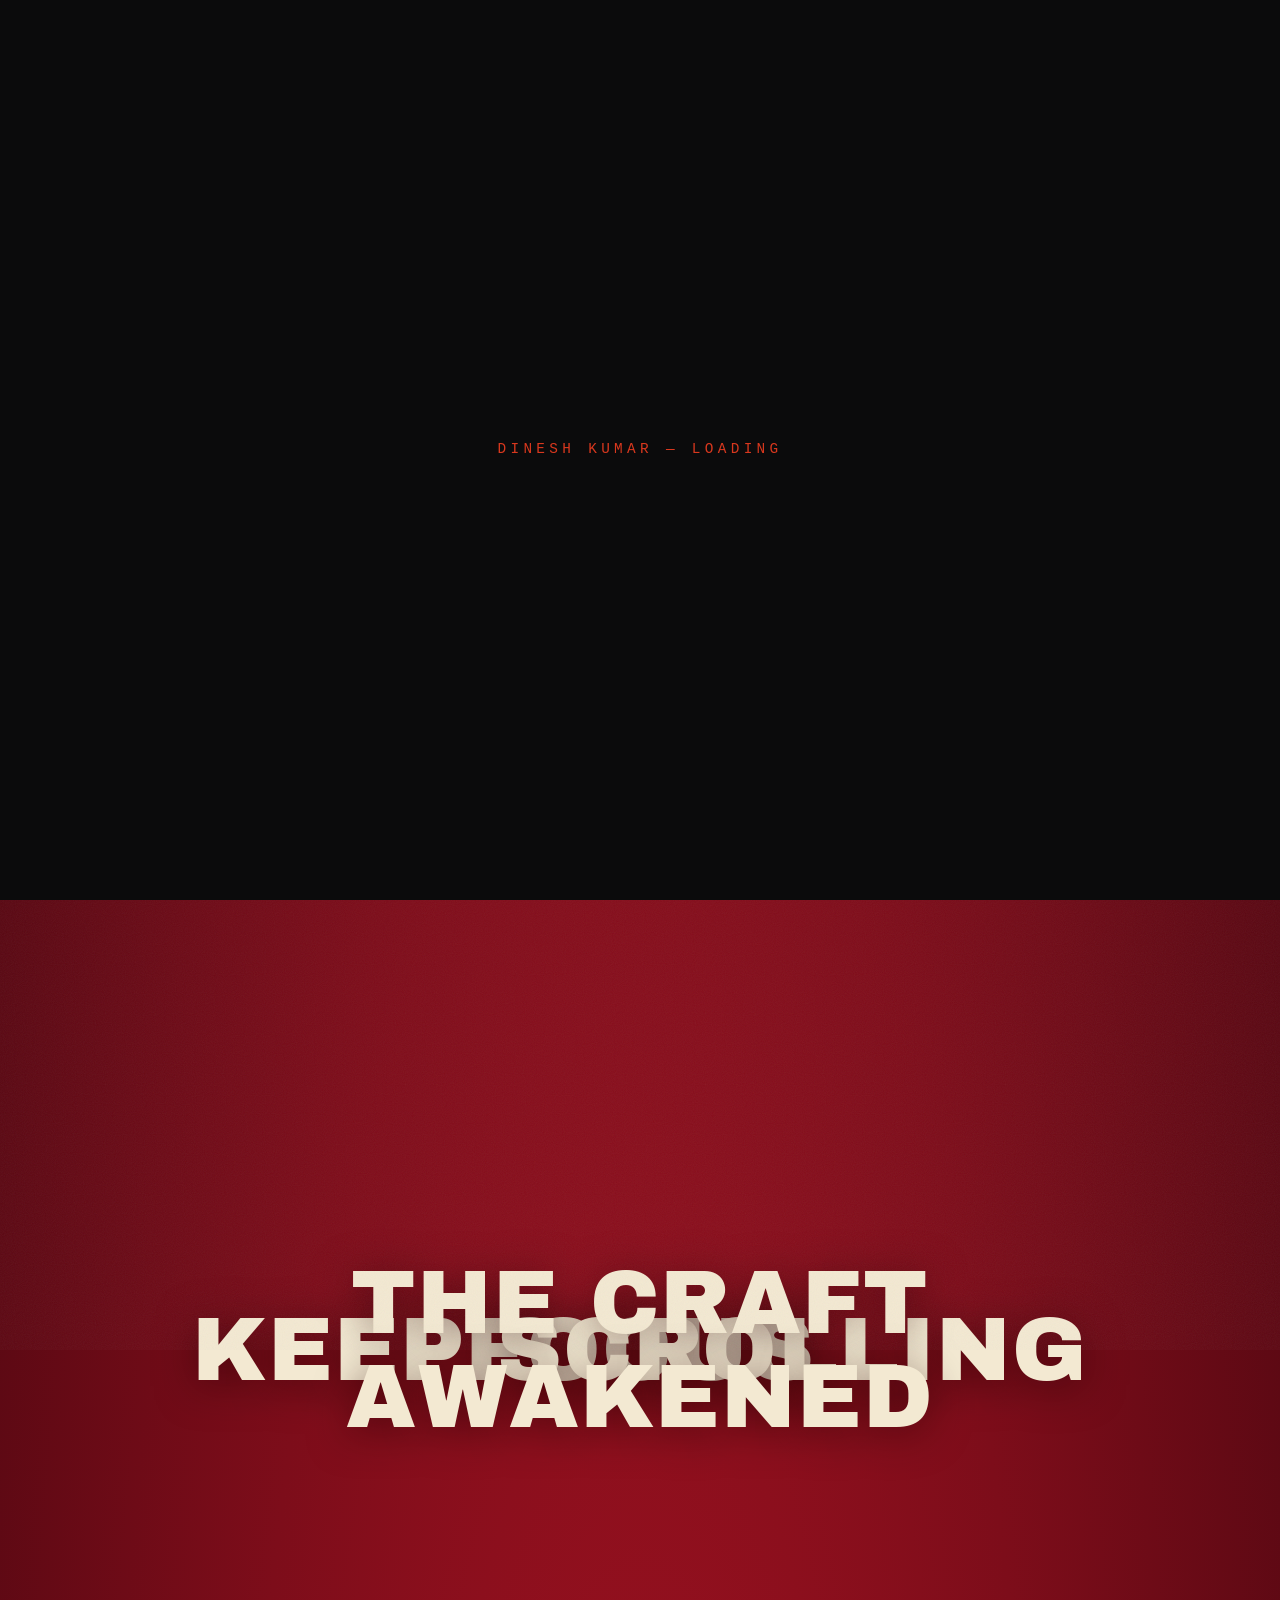
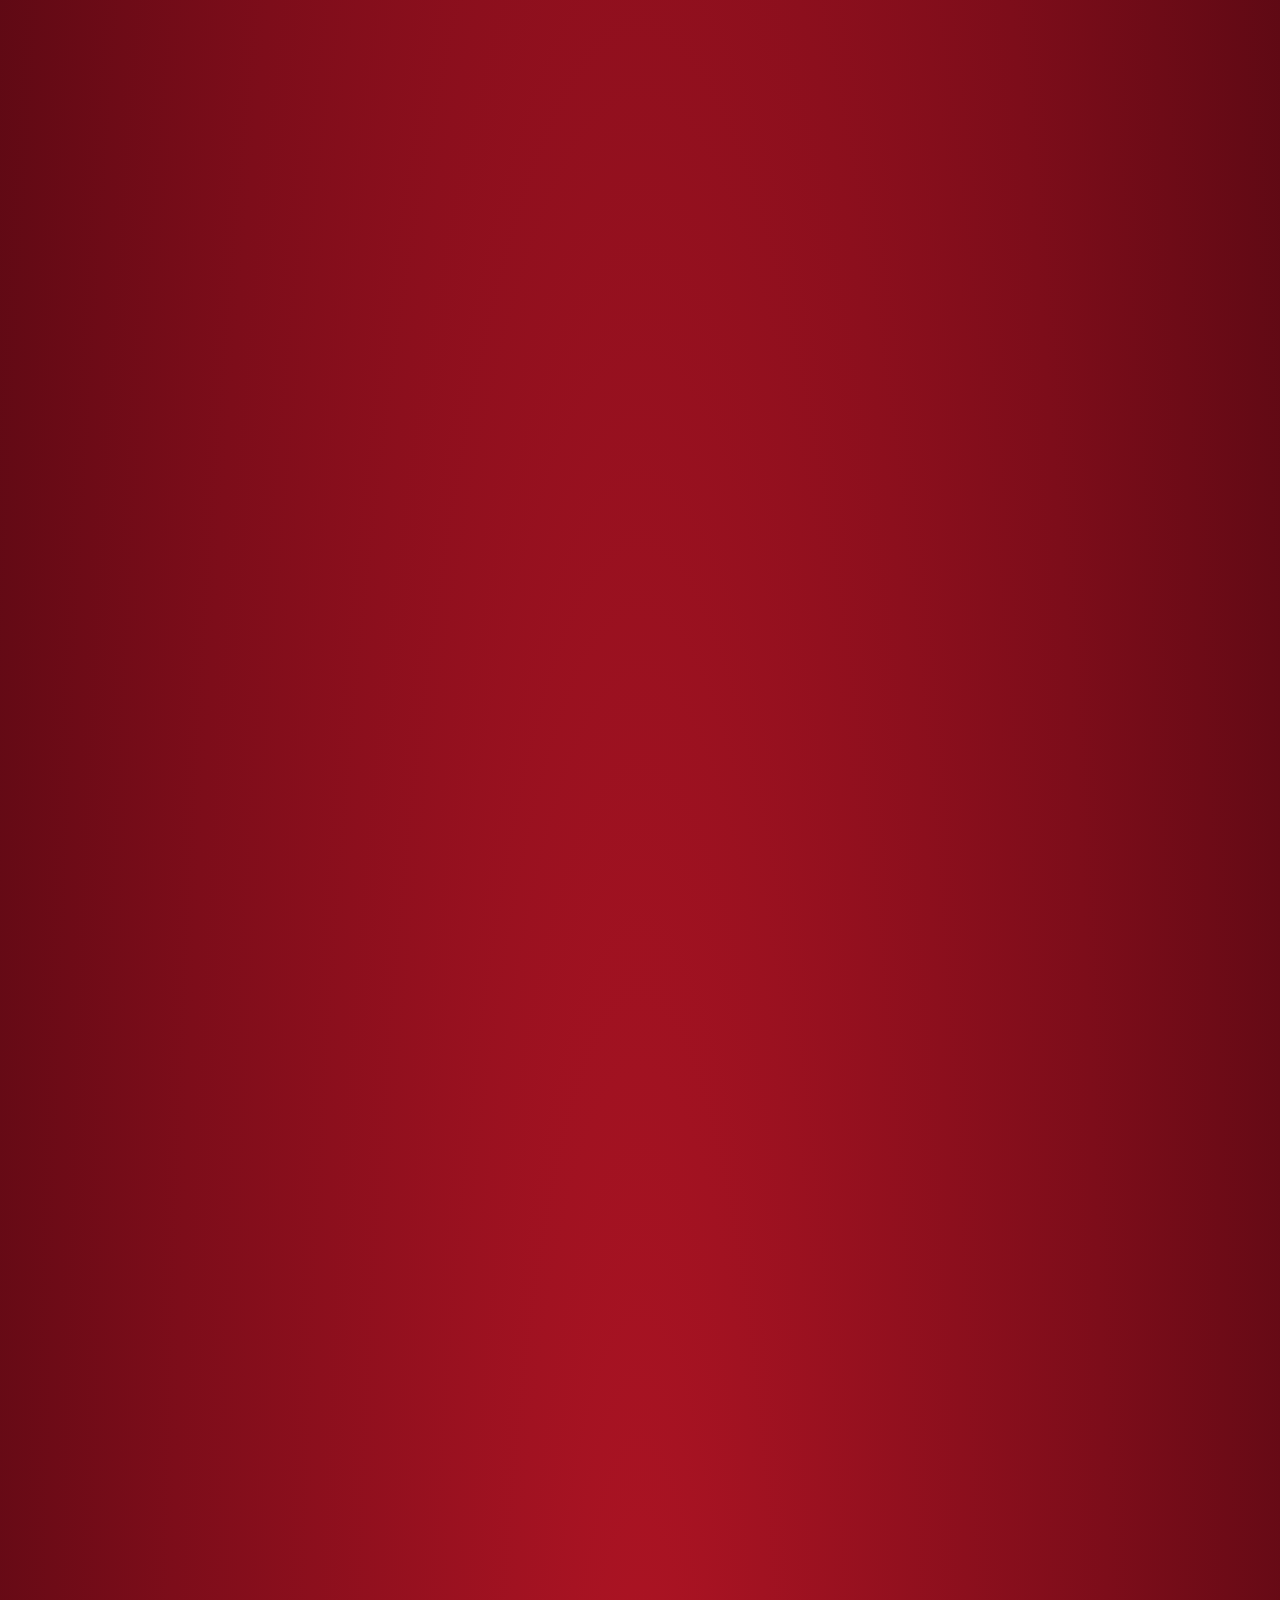
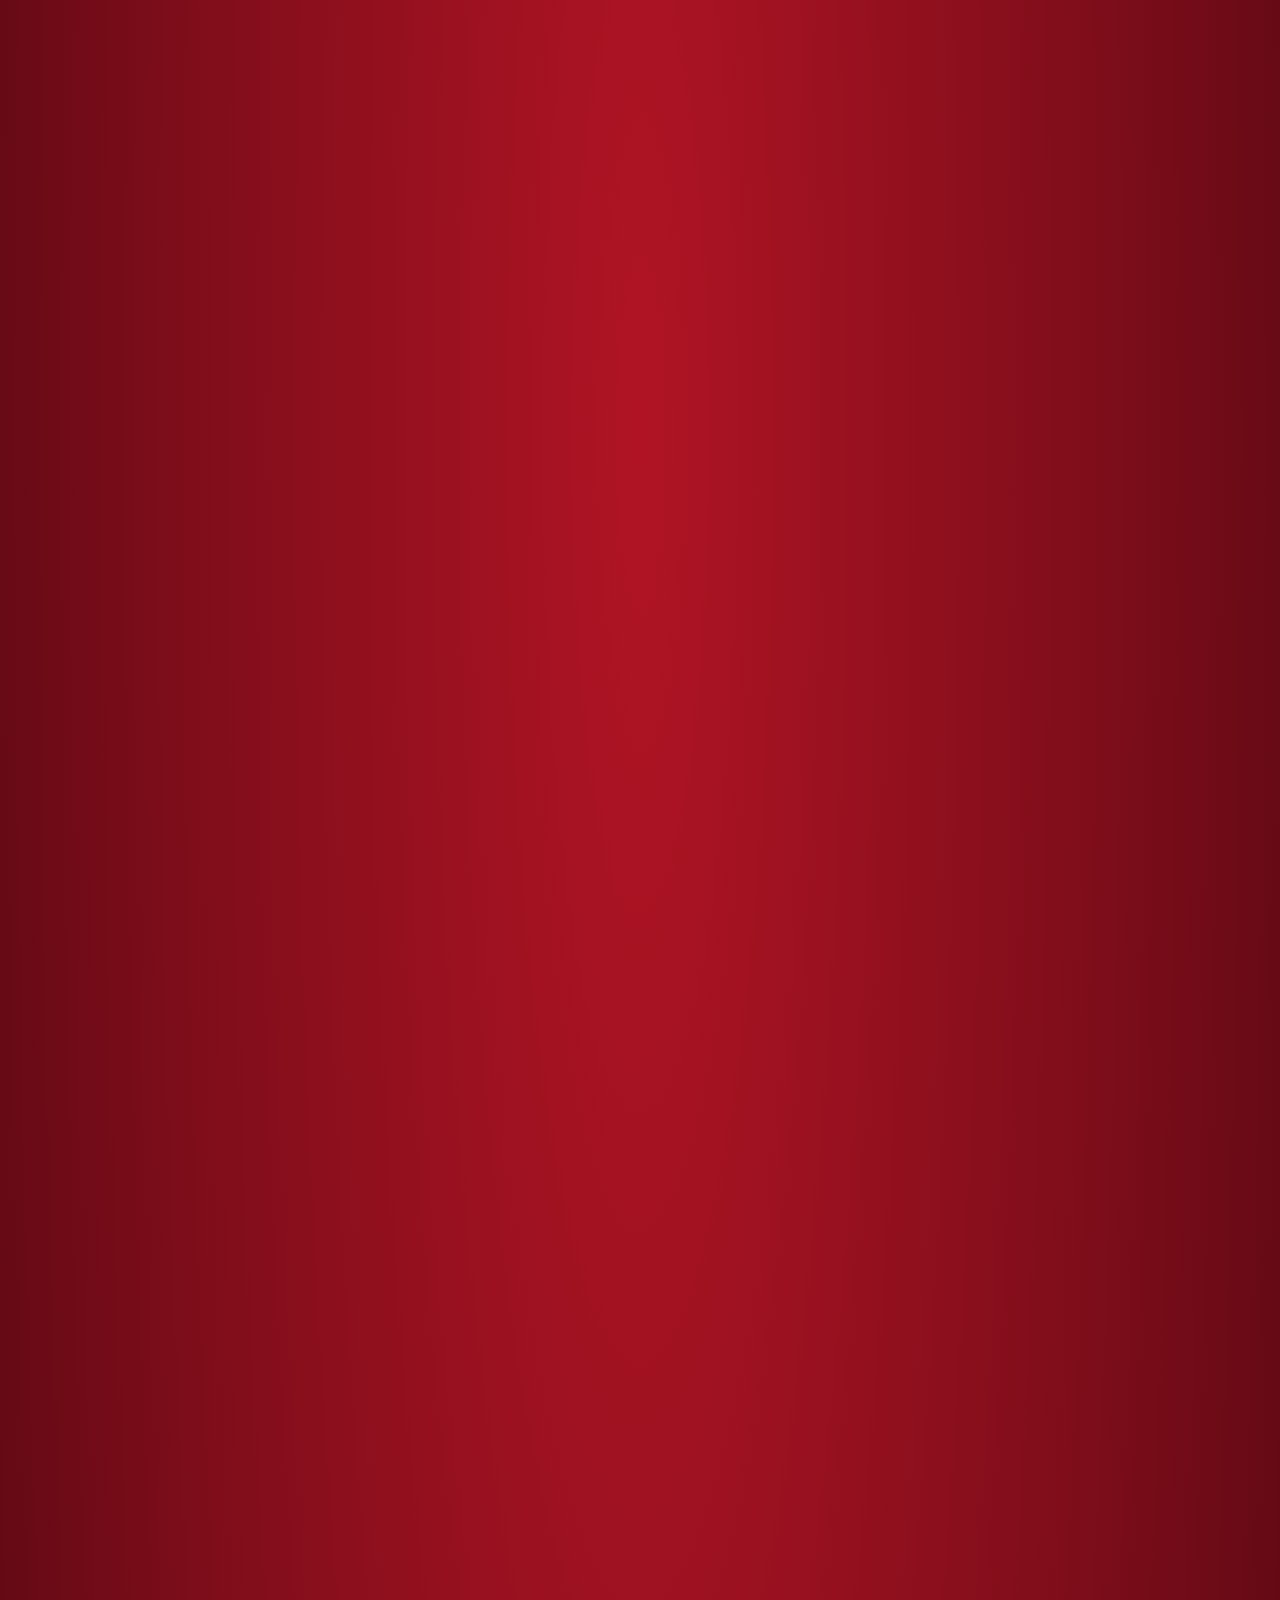
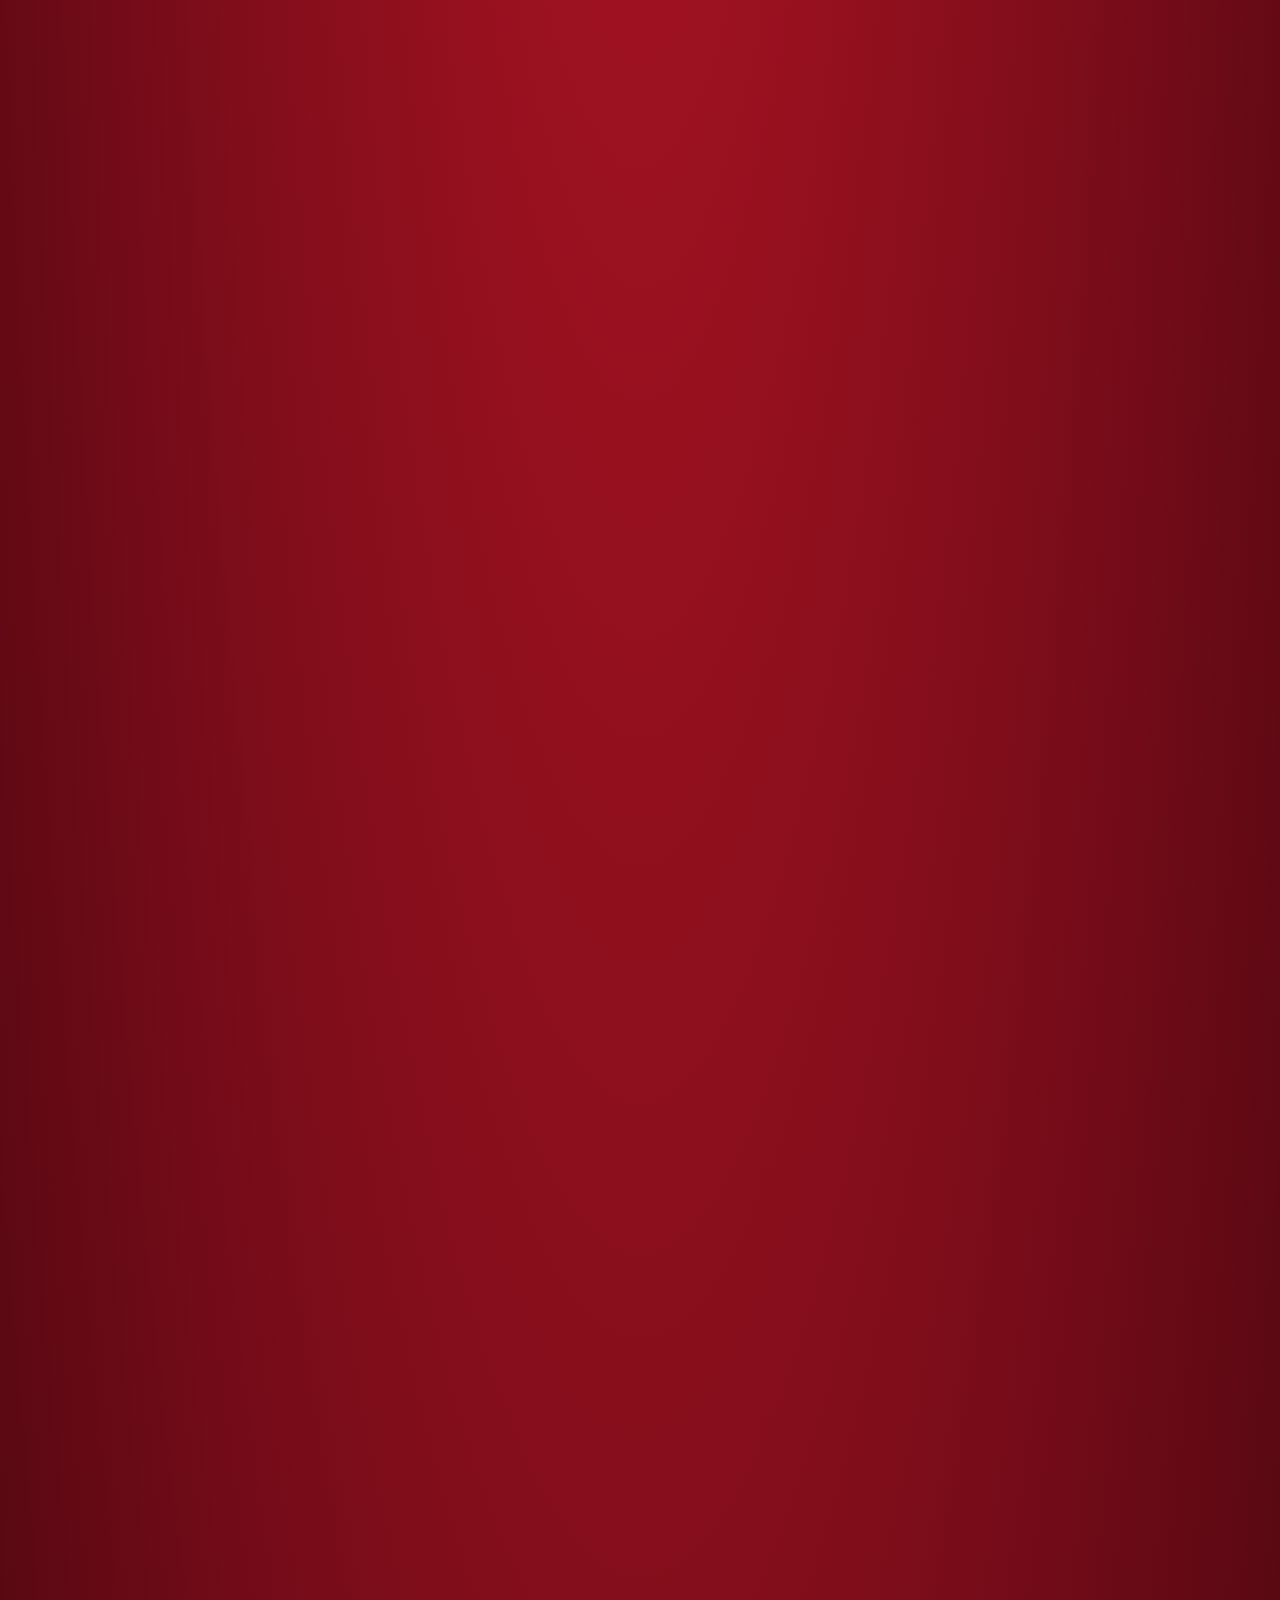
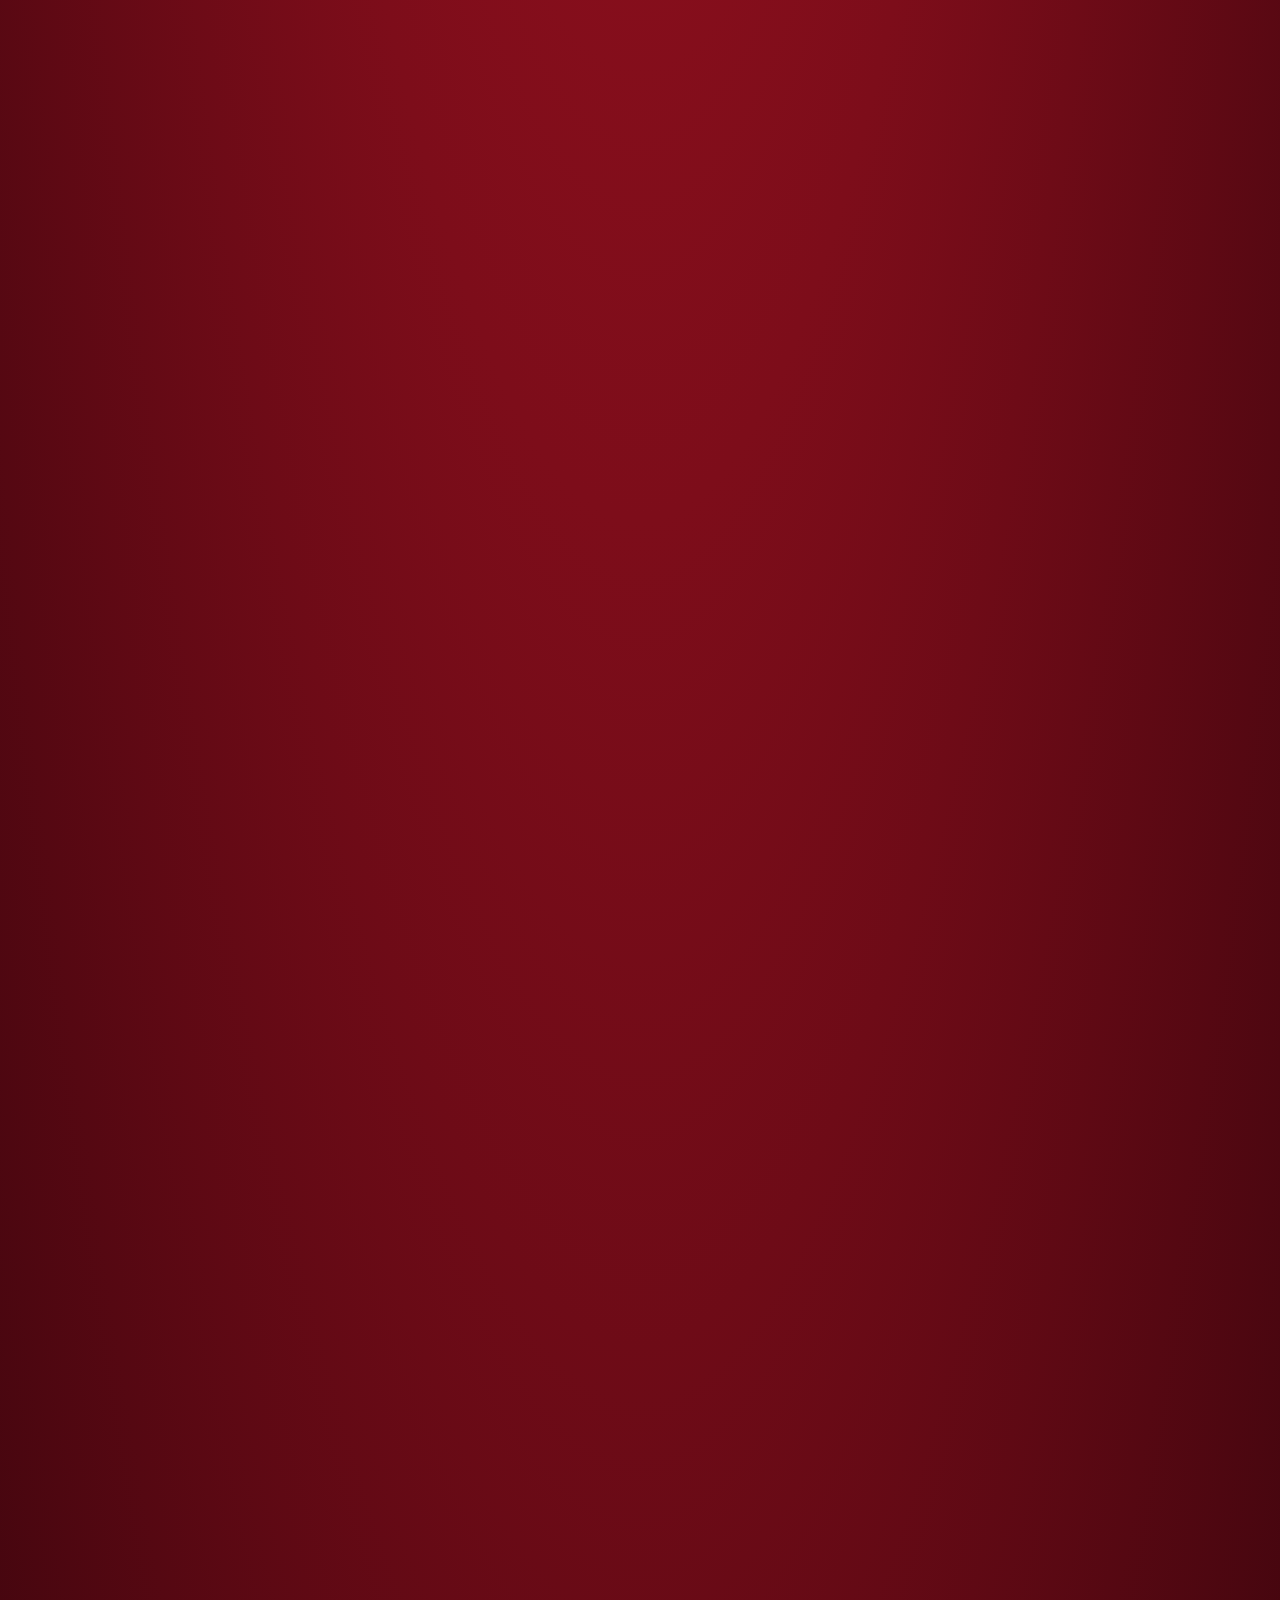
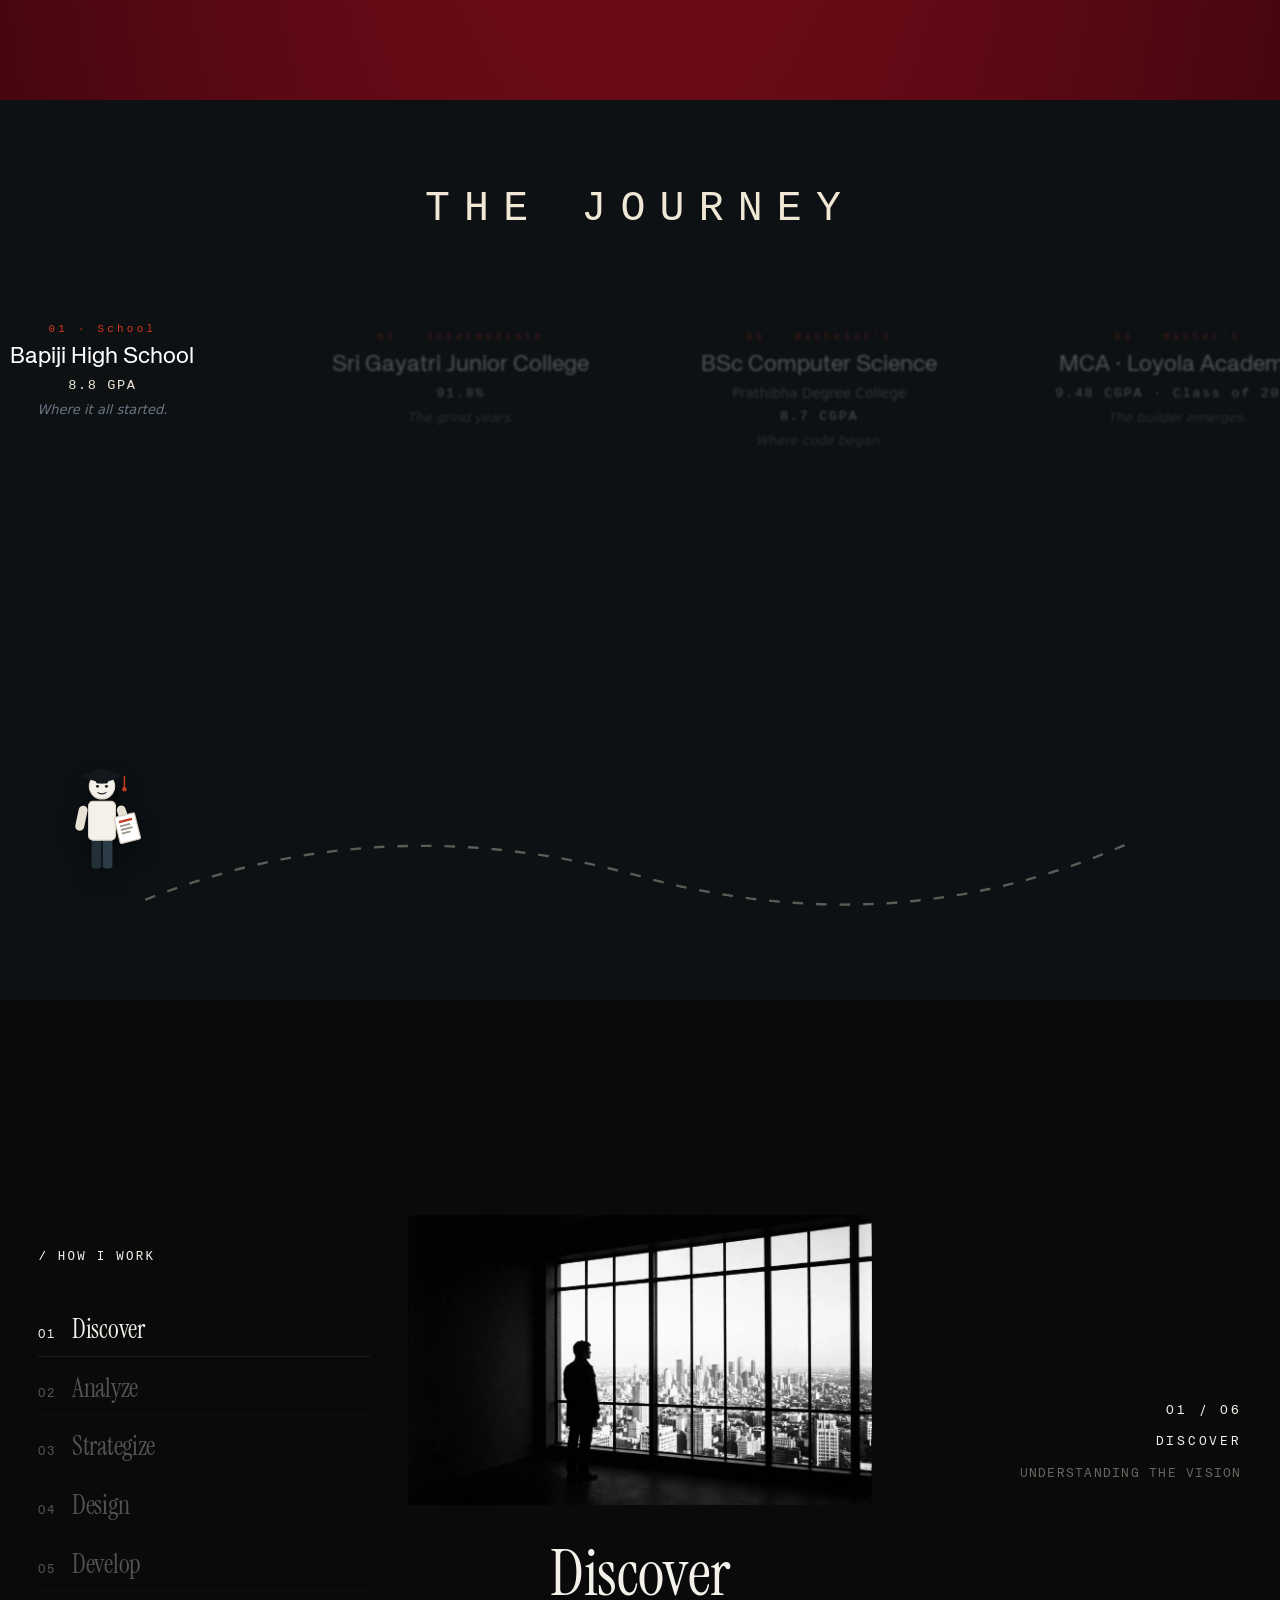
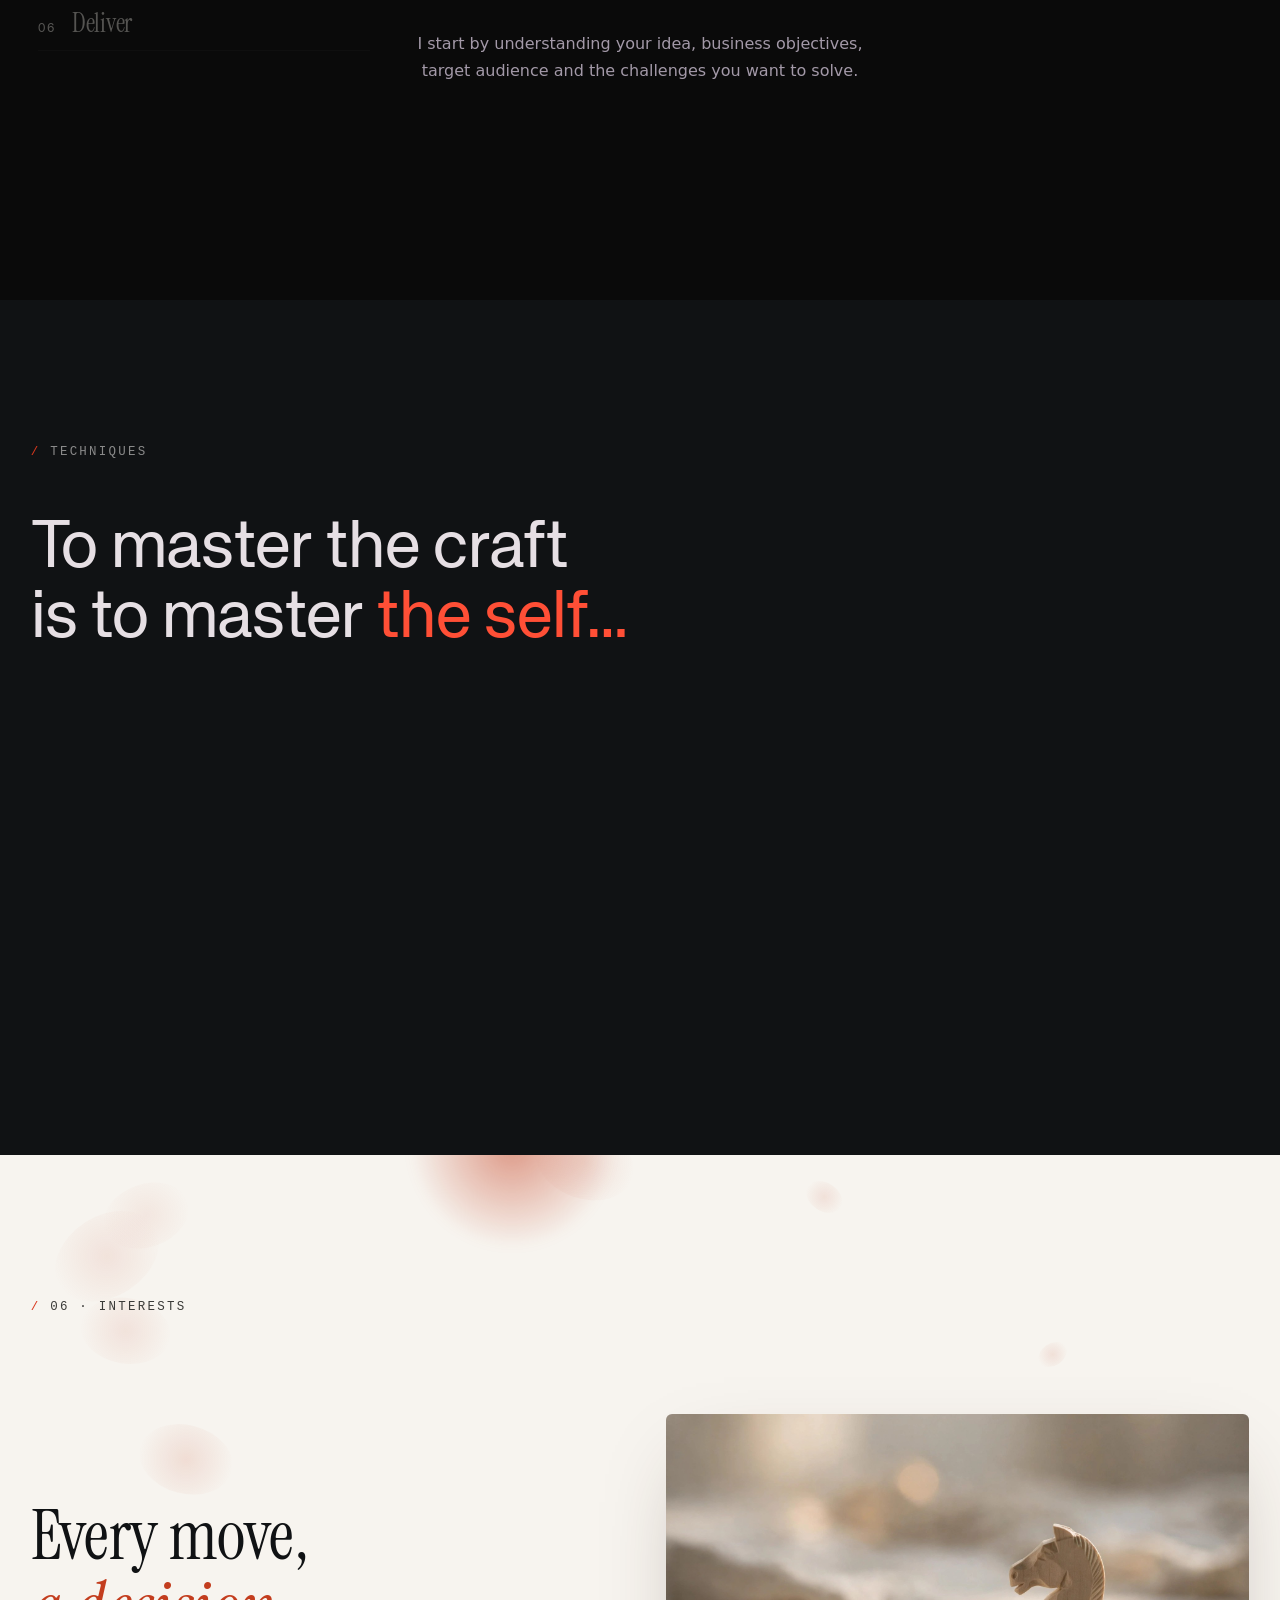
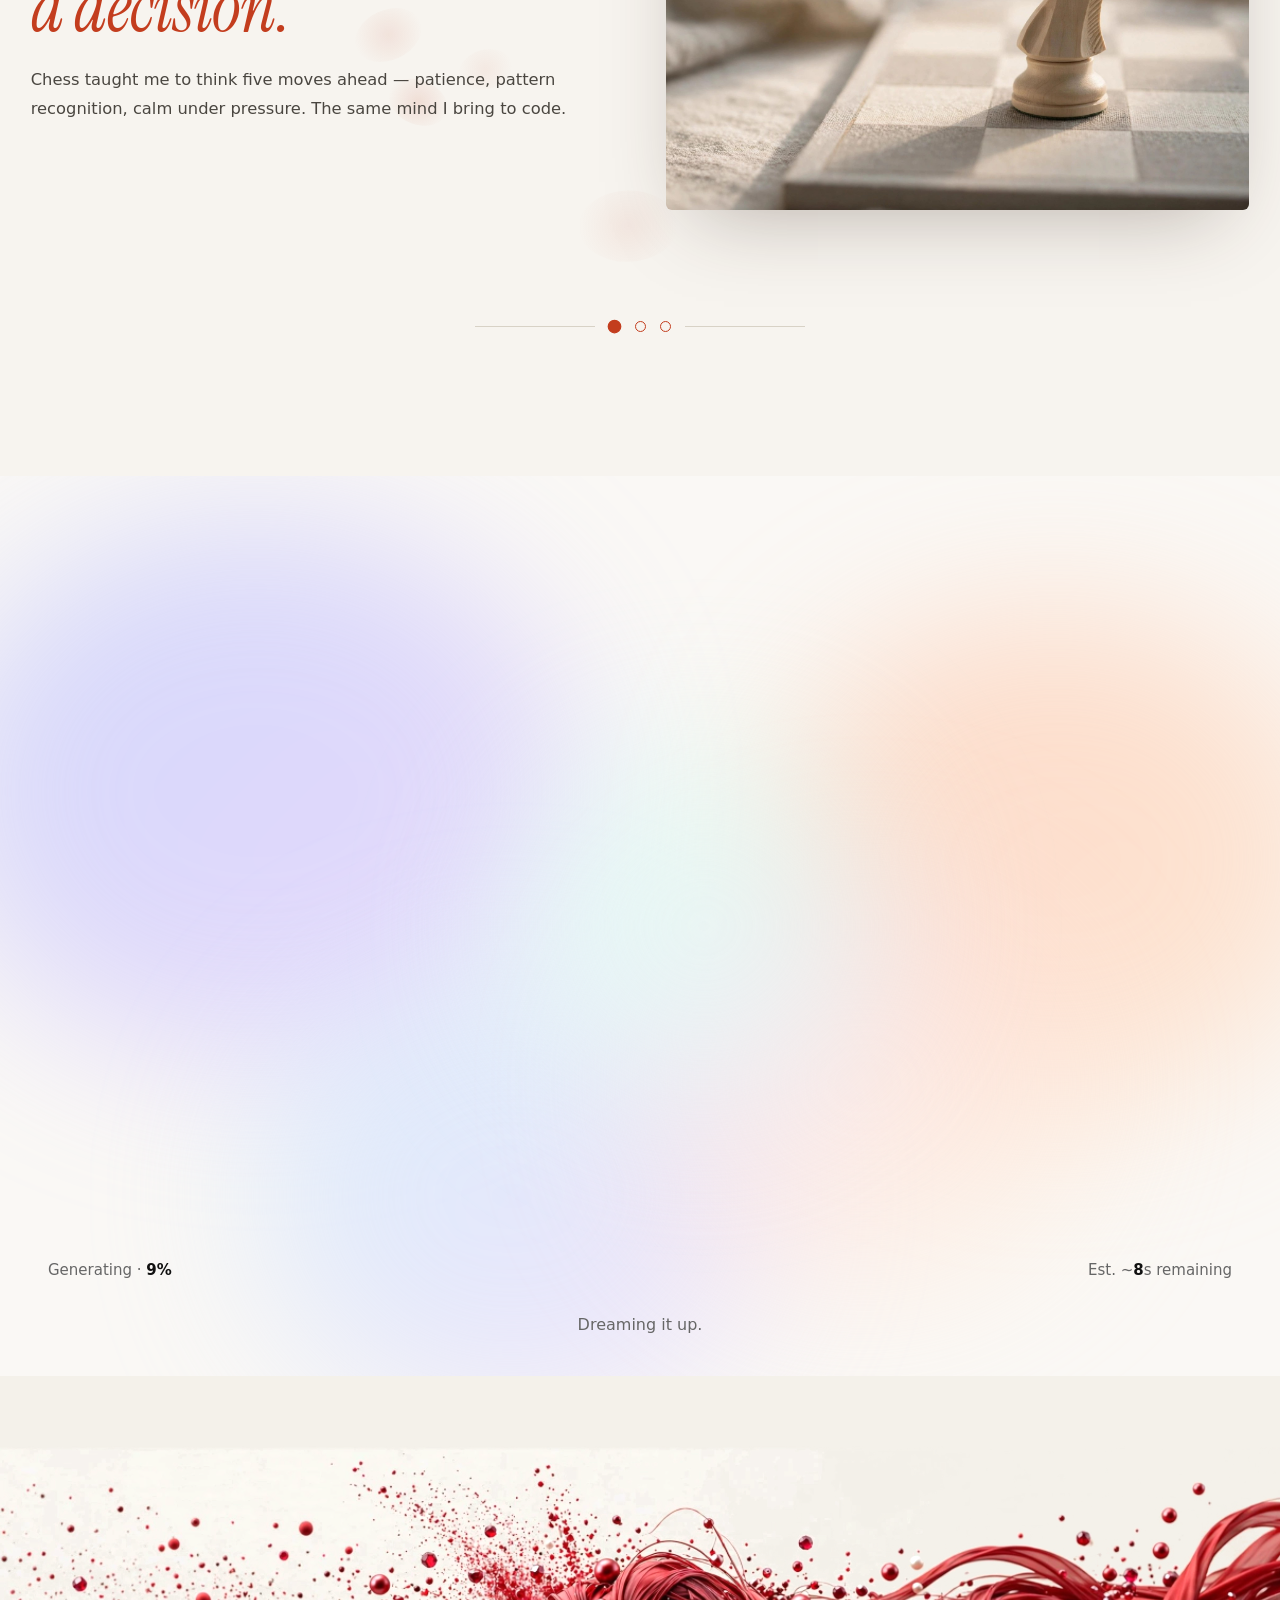
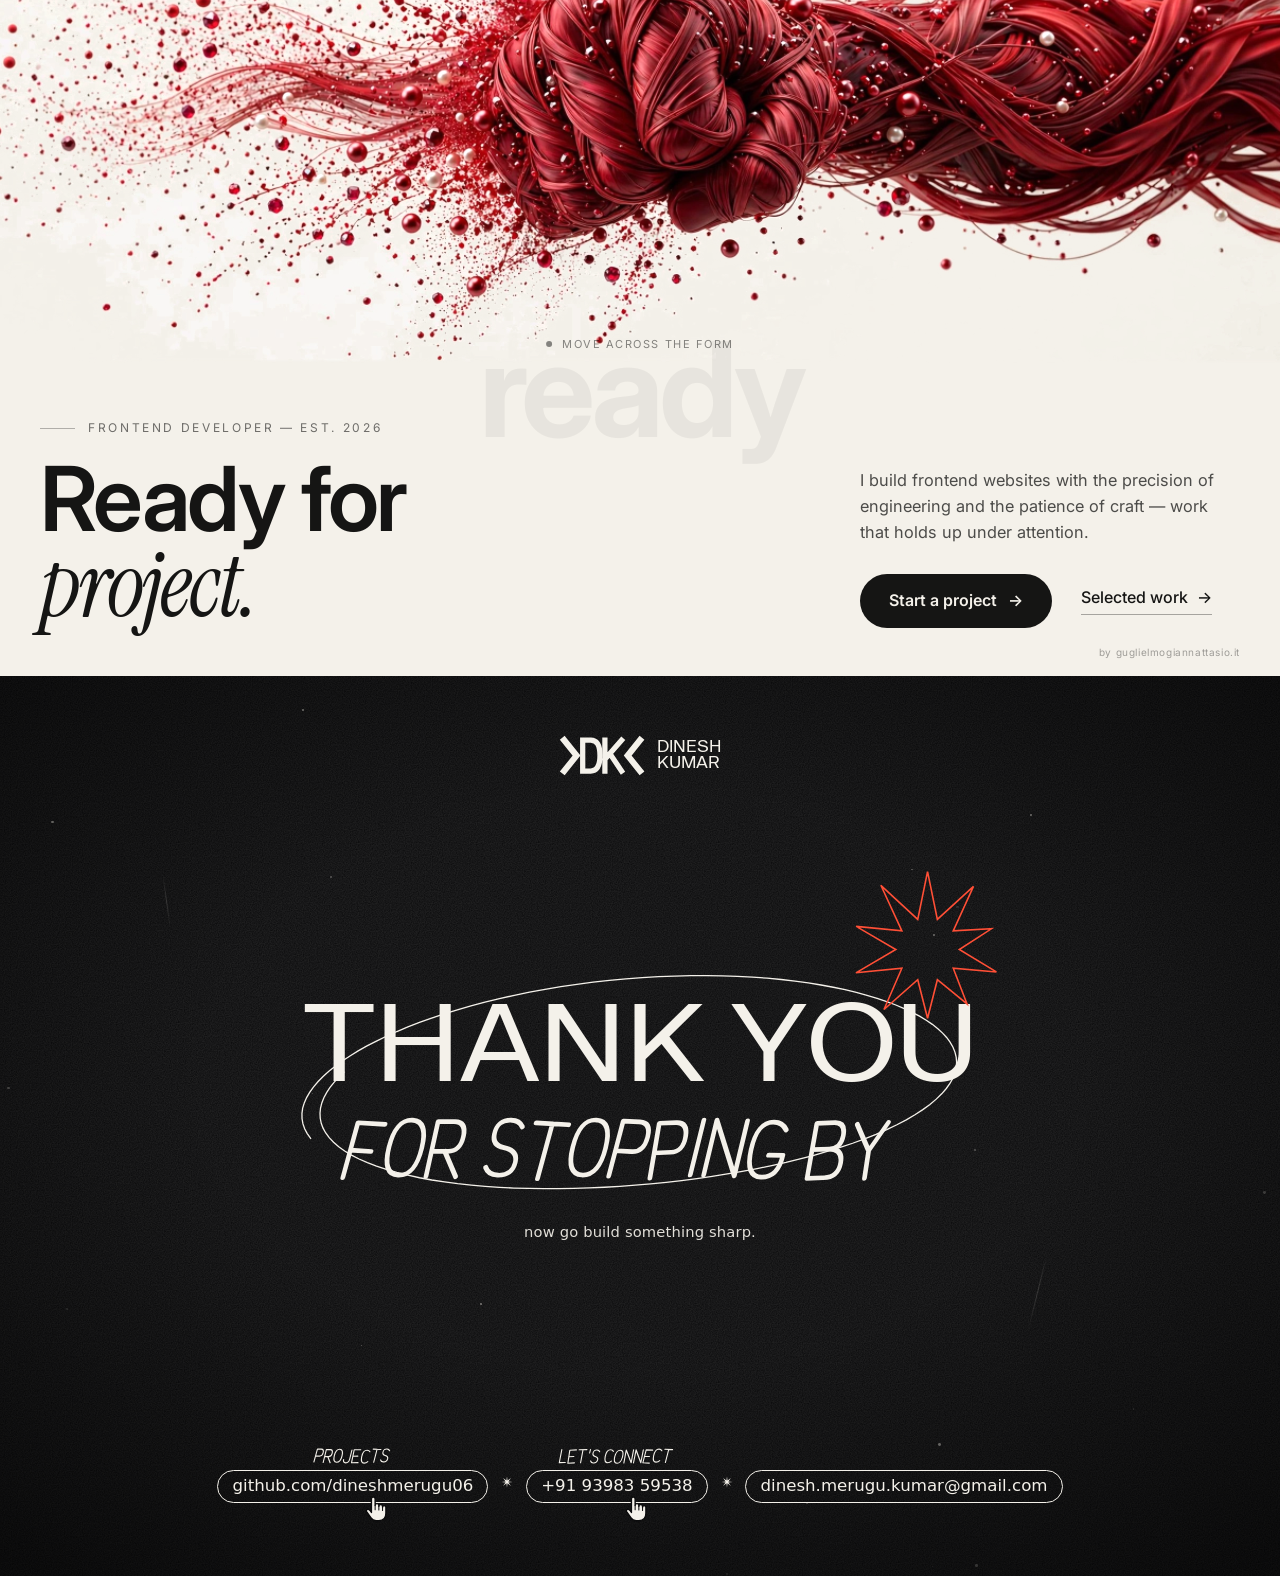
==== commit 2895353d: "Hero card label: Skill Hub to Projects" ====
--- a/index.html
+++ b/index.html
@@ -45,7 +45,7 @@
       <small class="built">Built with obsession,<br><a href="projects/">not templates</a>.</small>
     </span>
   </h2>
-  <a class="w-card" href="projects/" data-name="Skill Hub" aria-label="Skill Hub">
+  <a class="w-card" href="projects/" data-name="Projects" aria-label="Projects">
     <span class="video-wrap"><video muted autoplay playsinline loop preload="auto" src="assets/videos/skill-hub-link.mp4"></video></span>
   </a>
   <h1 class="w-giant" aria-label="Dinesh Kumar"><span>Dinesh Kumar</span></h1>
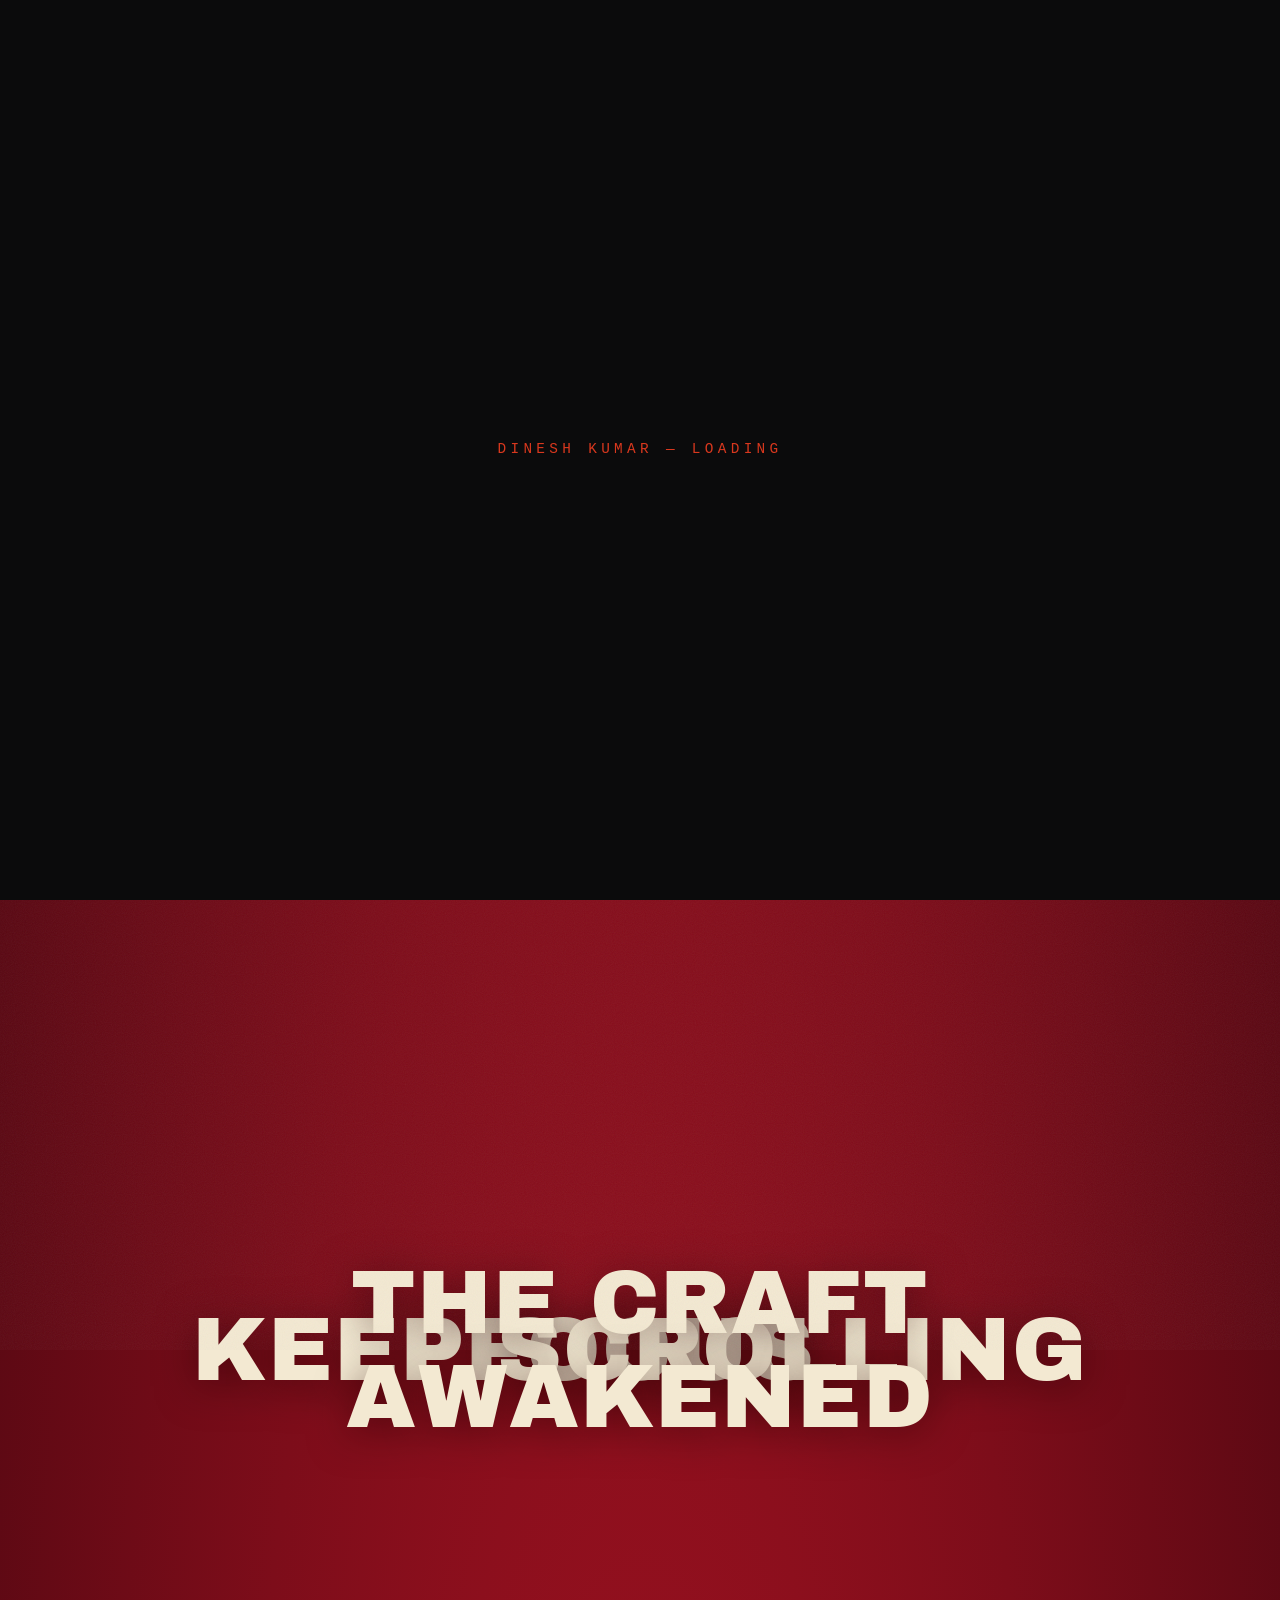
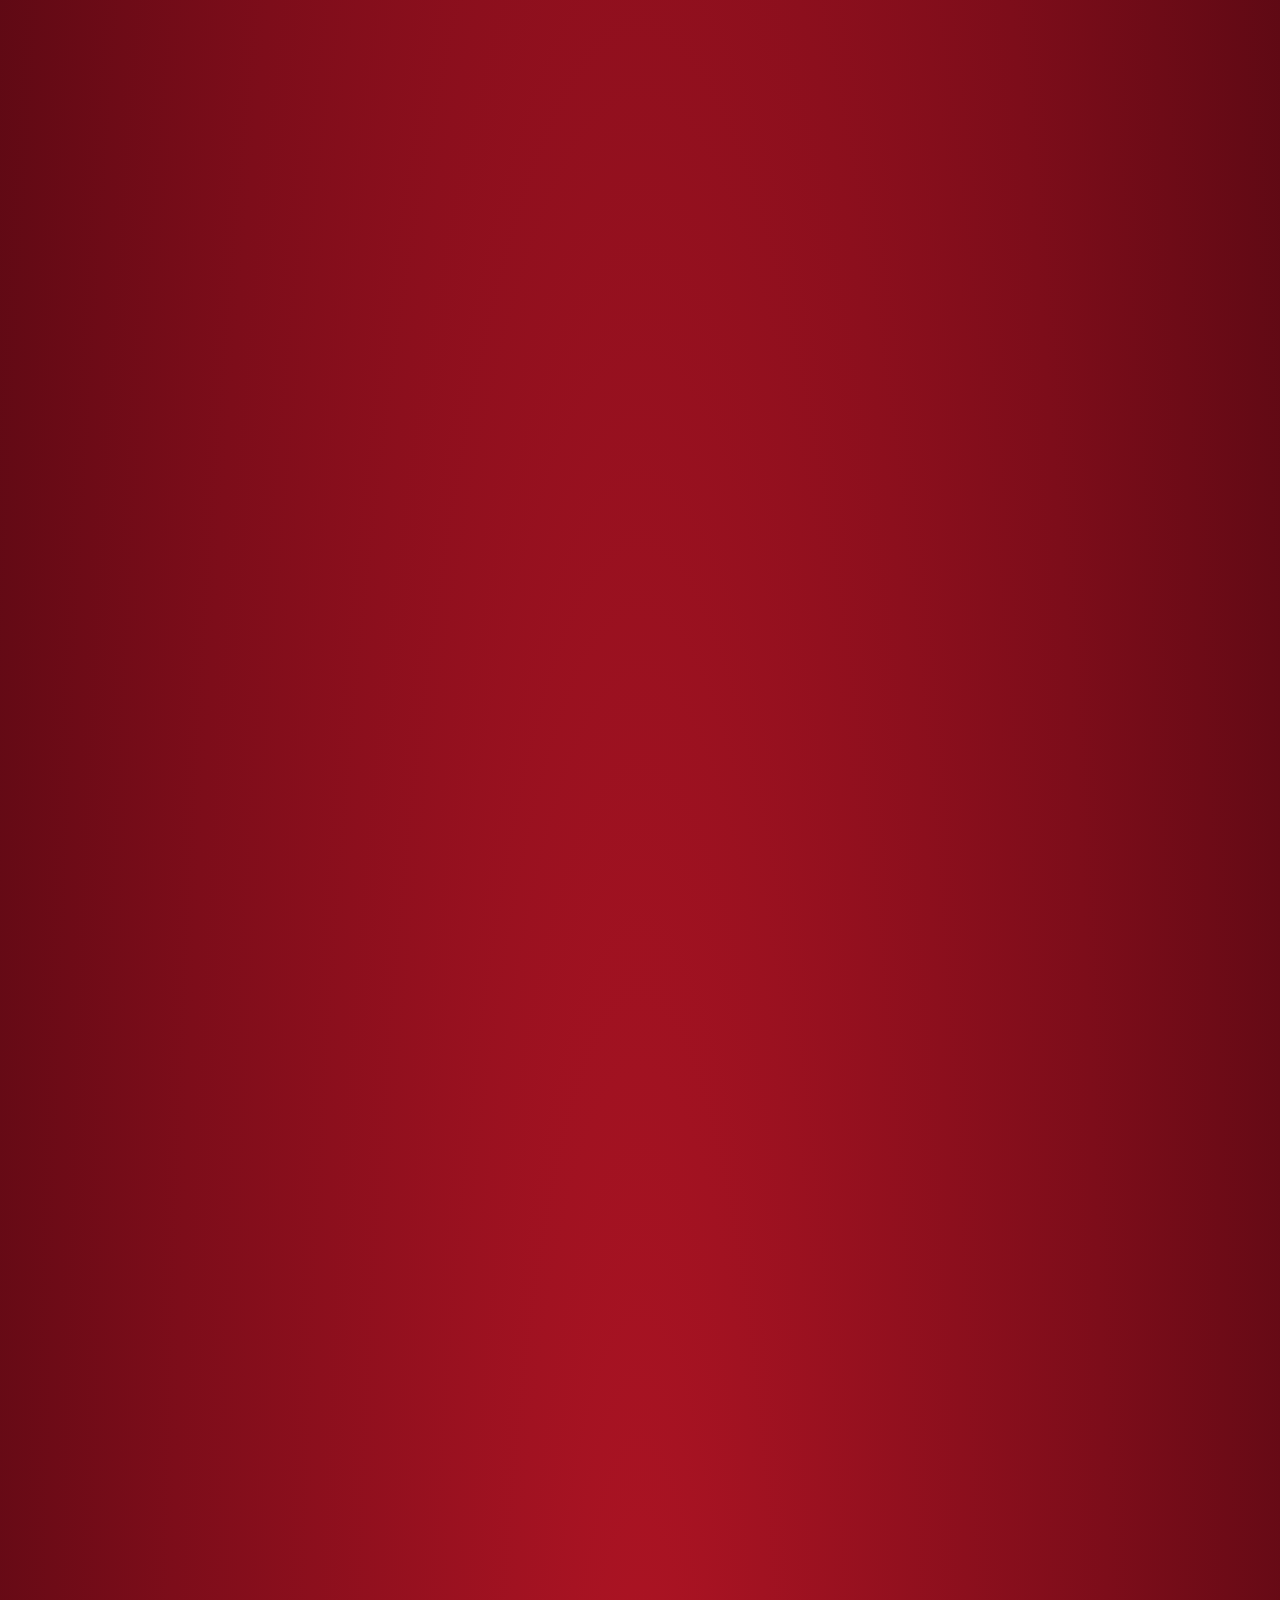
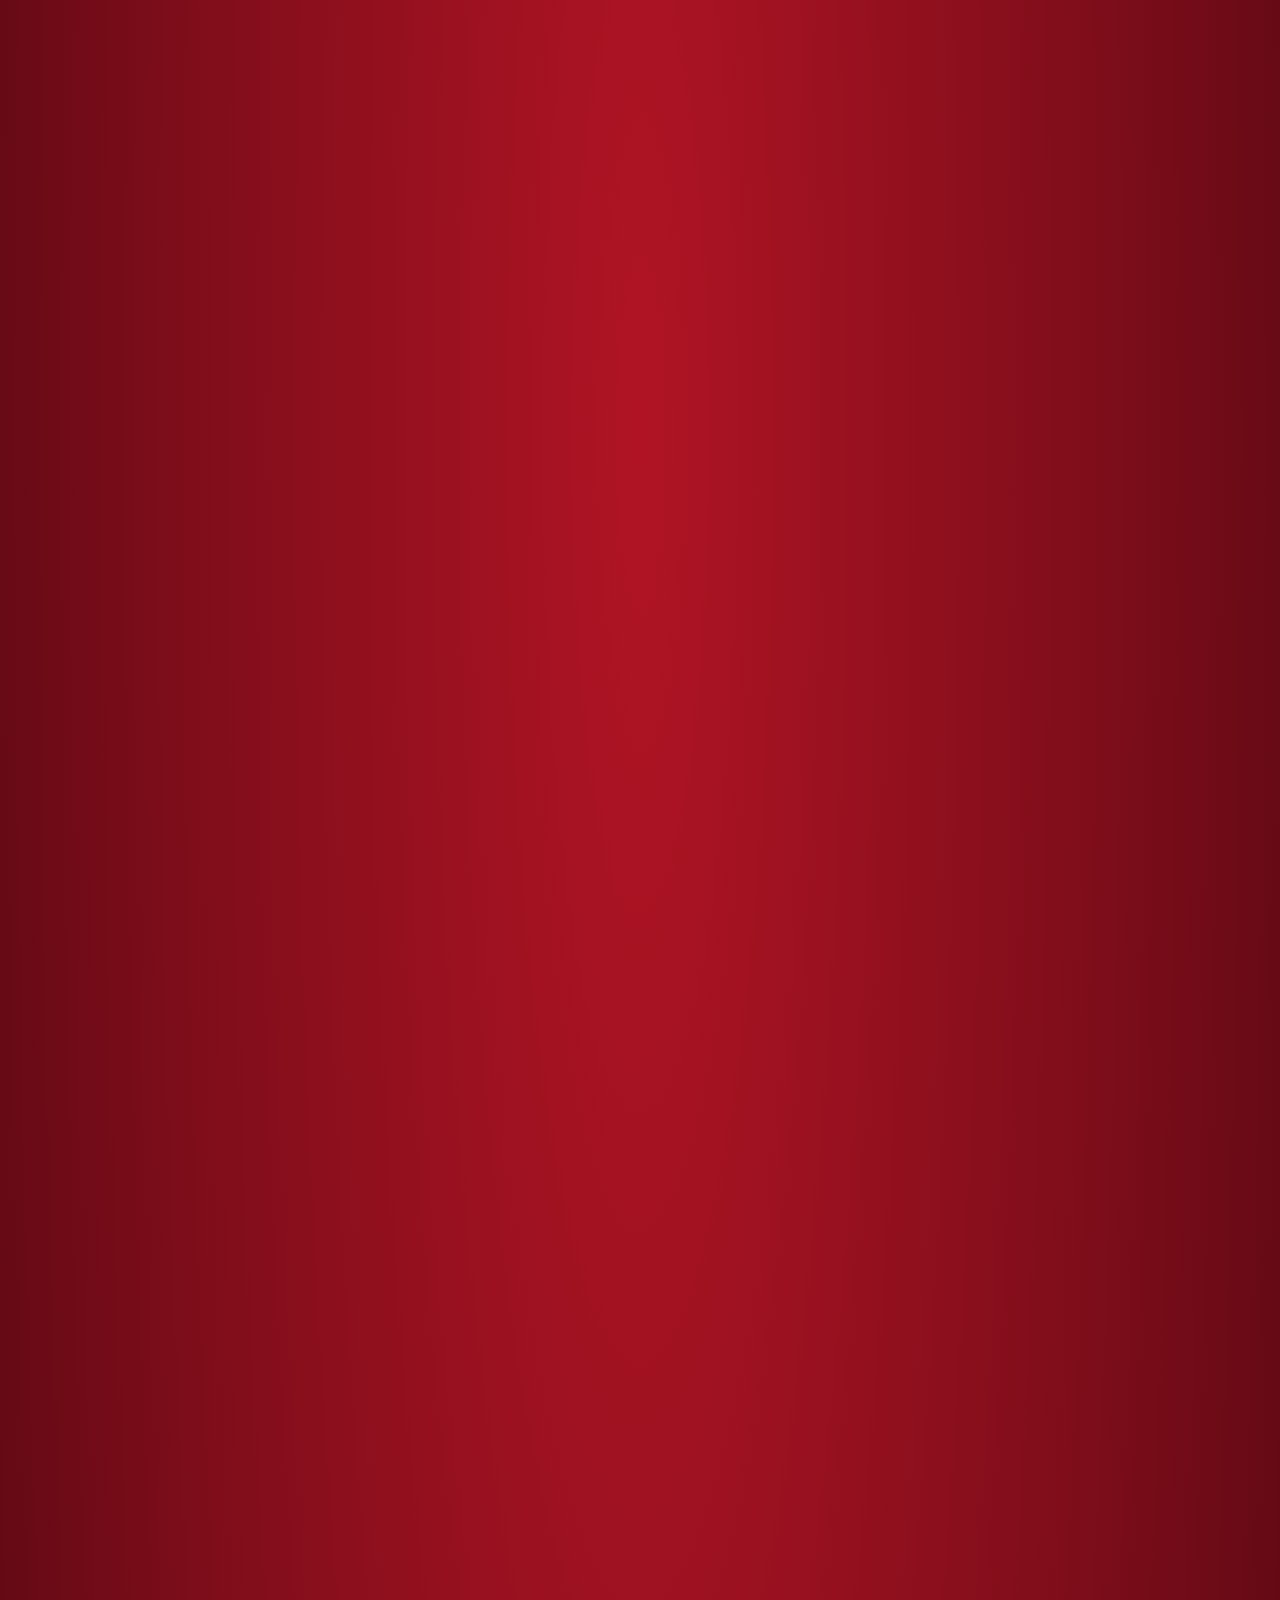
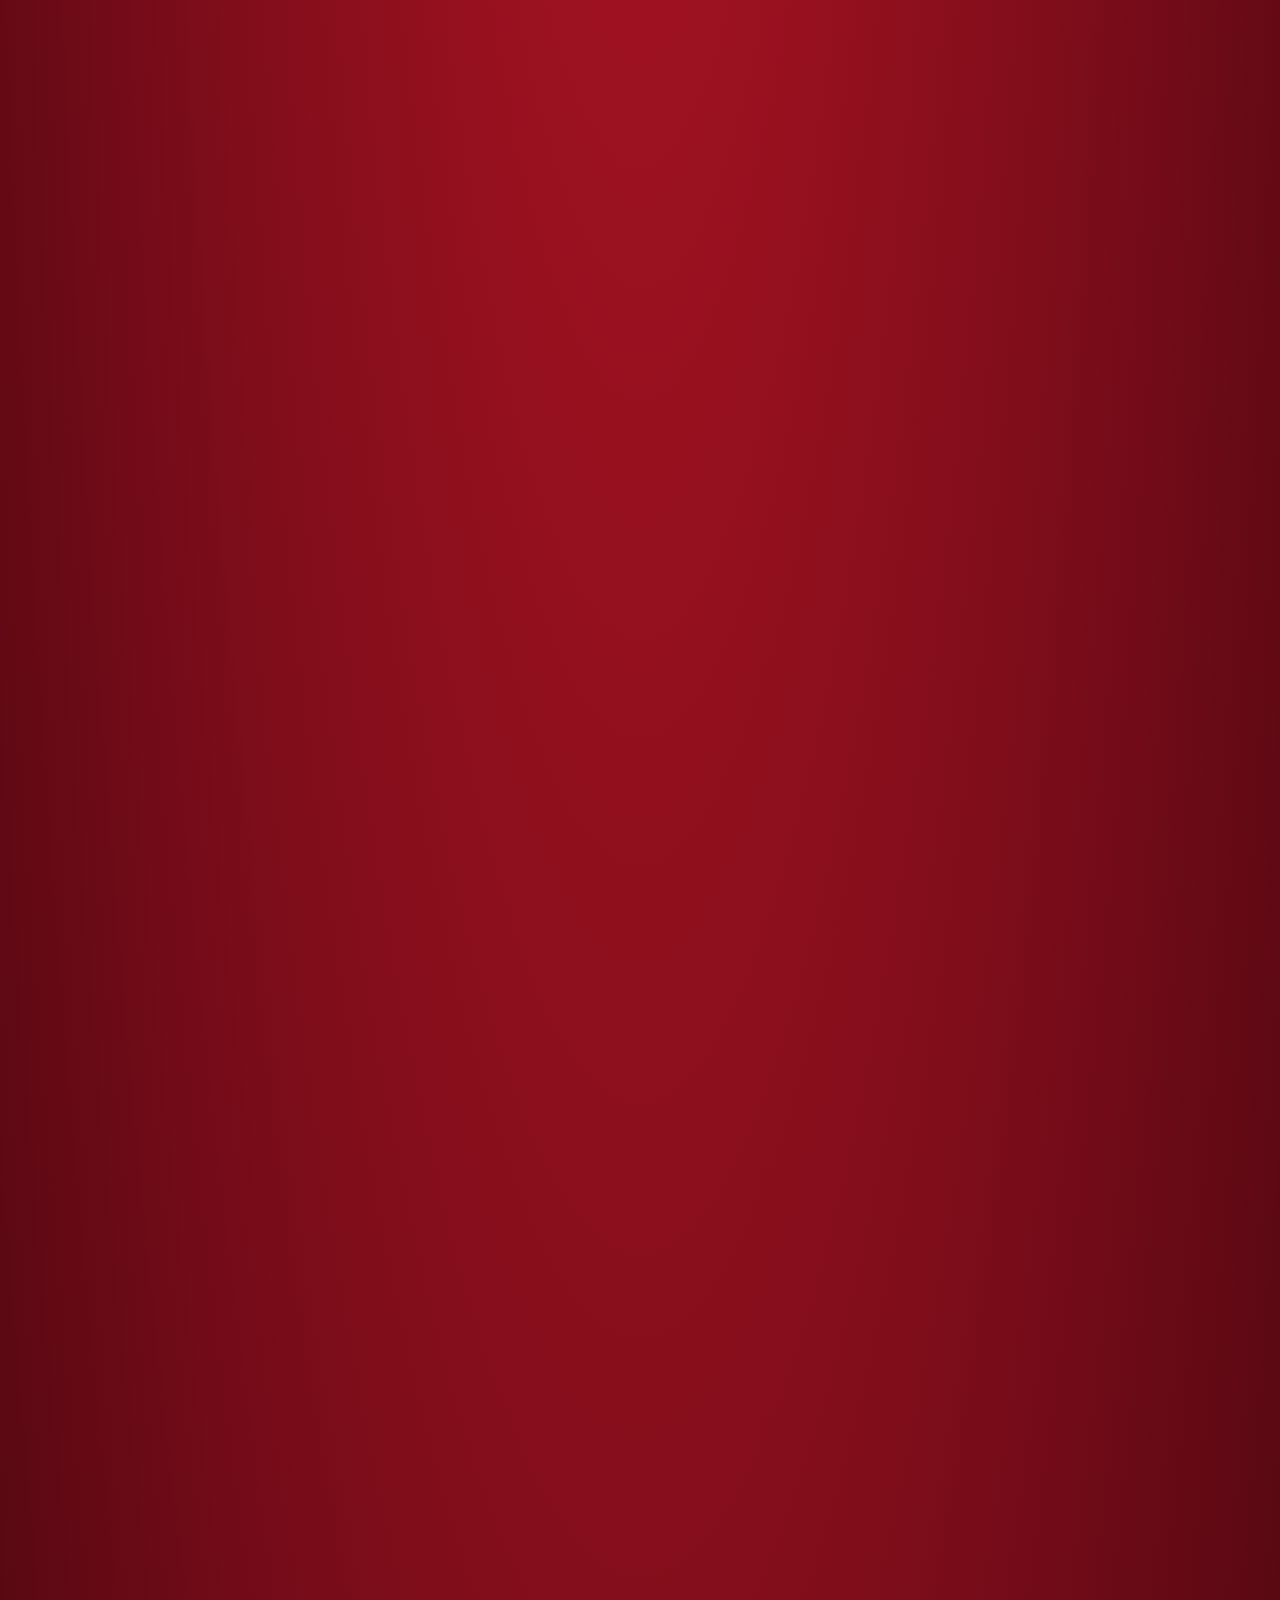
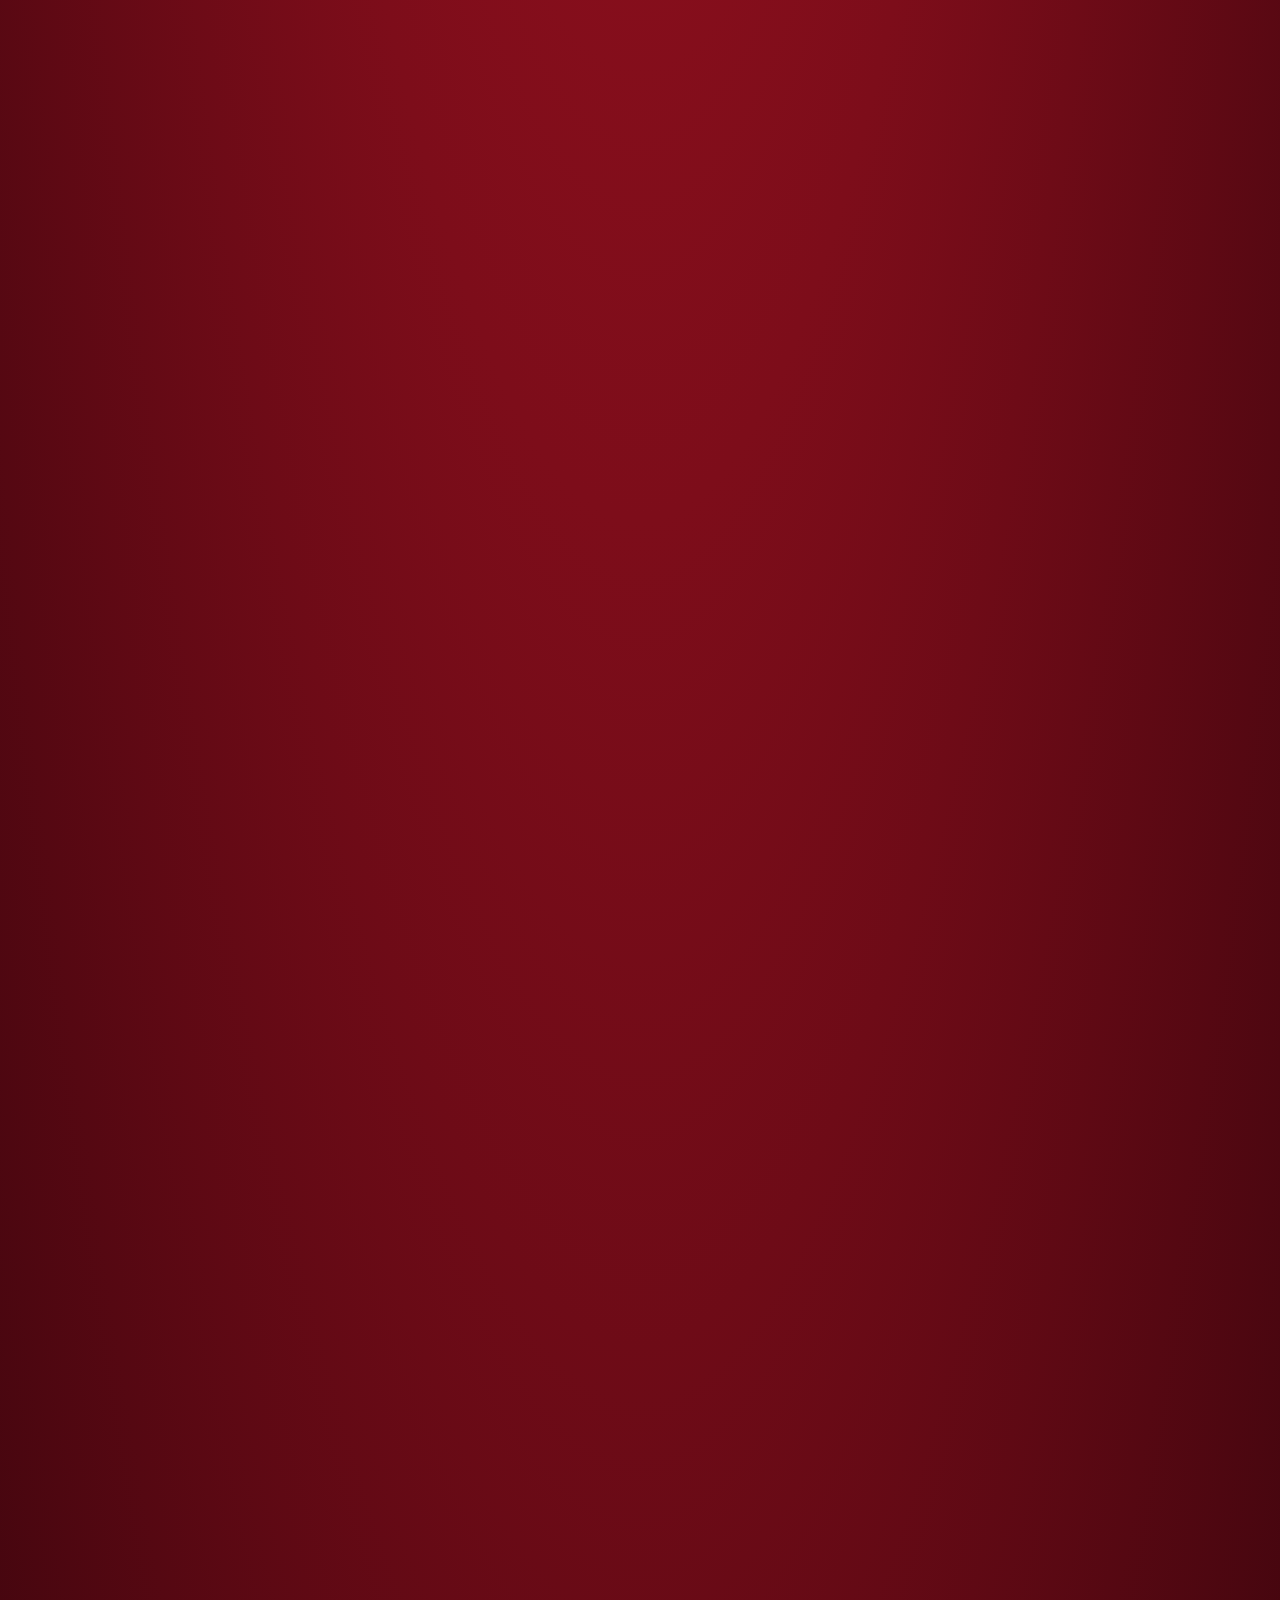
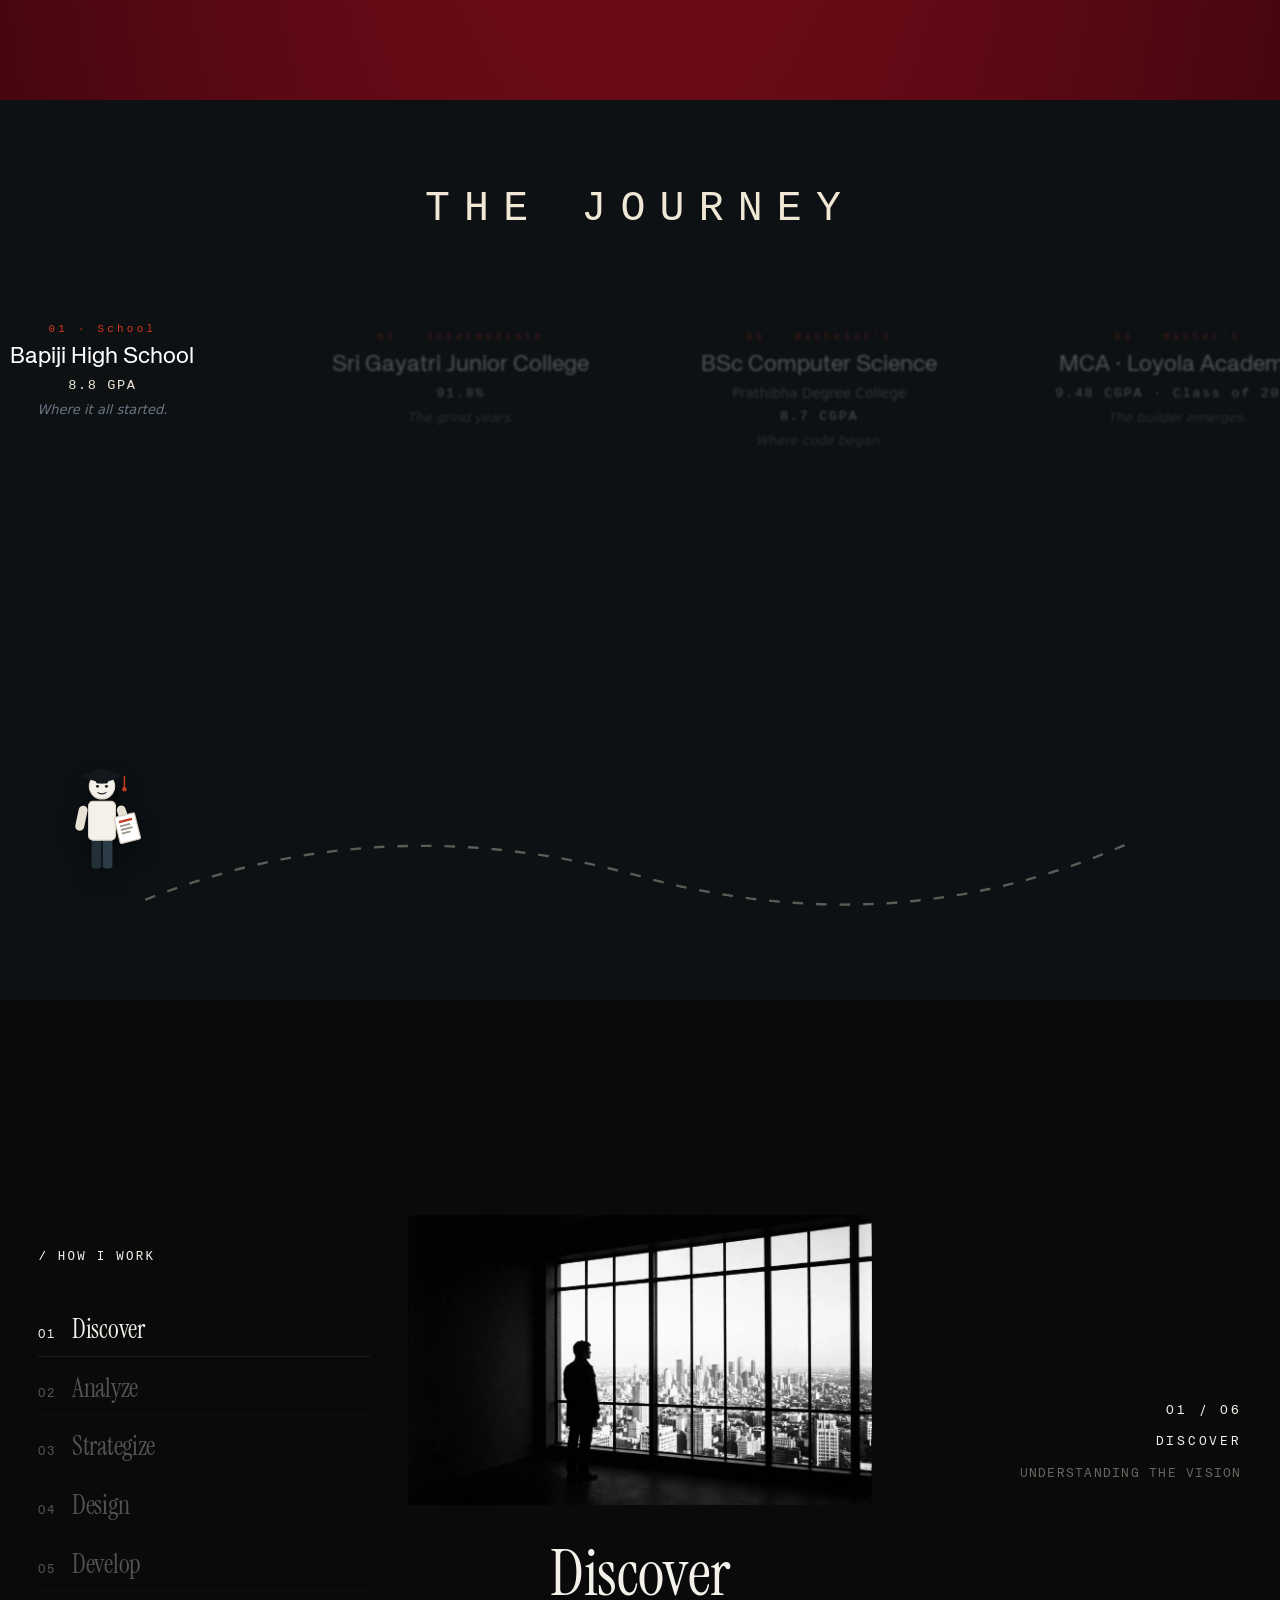
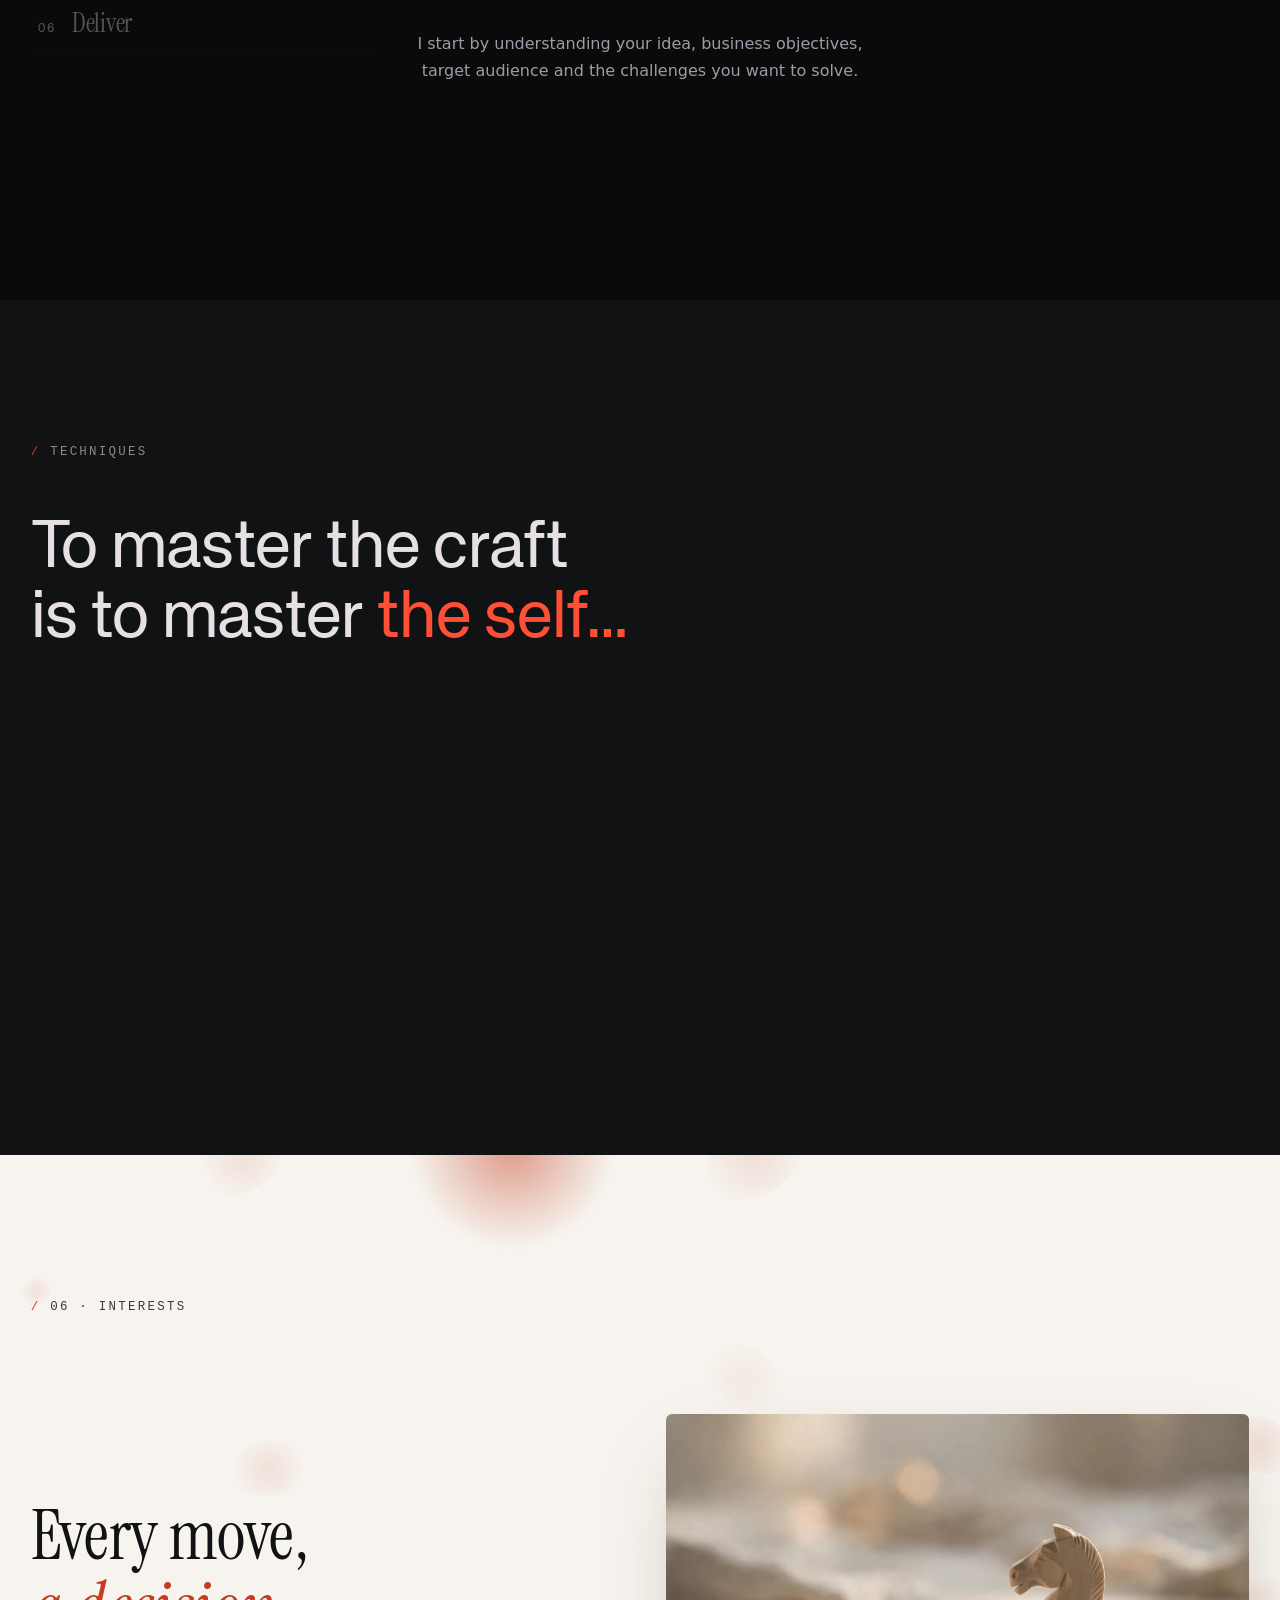
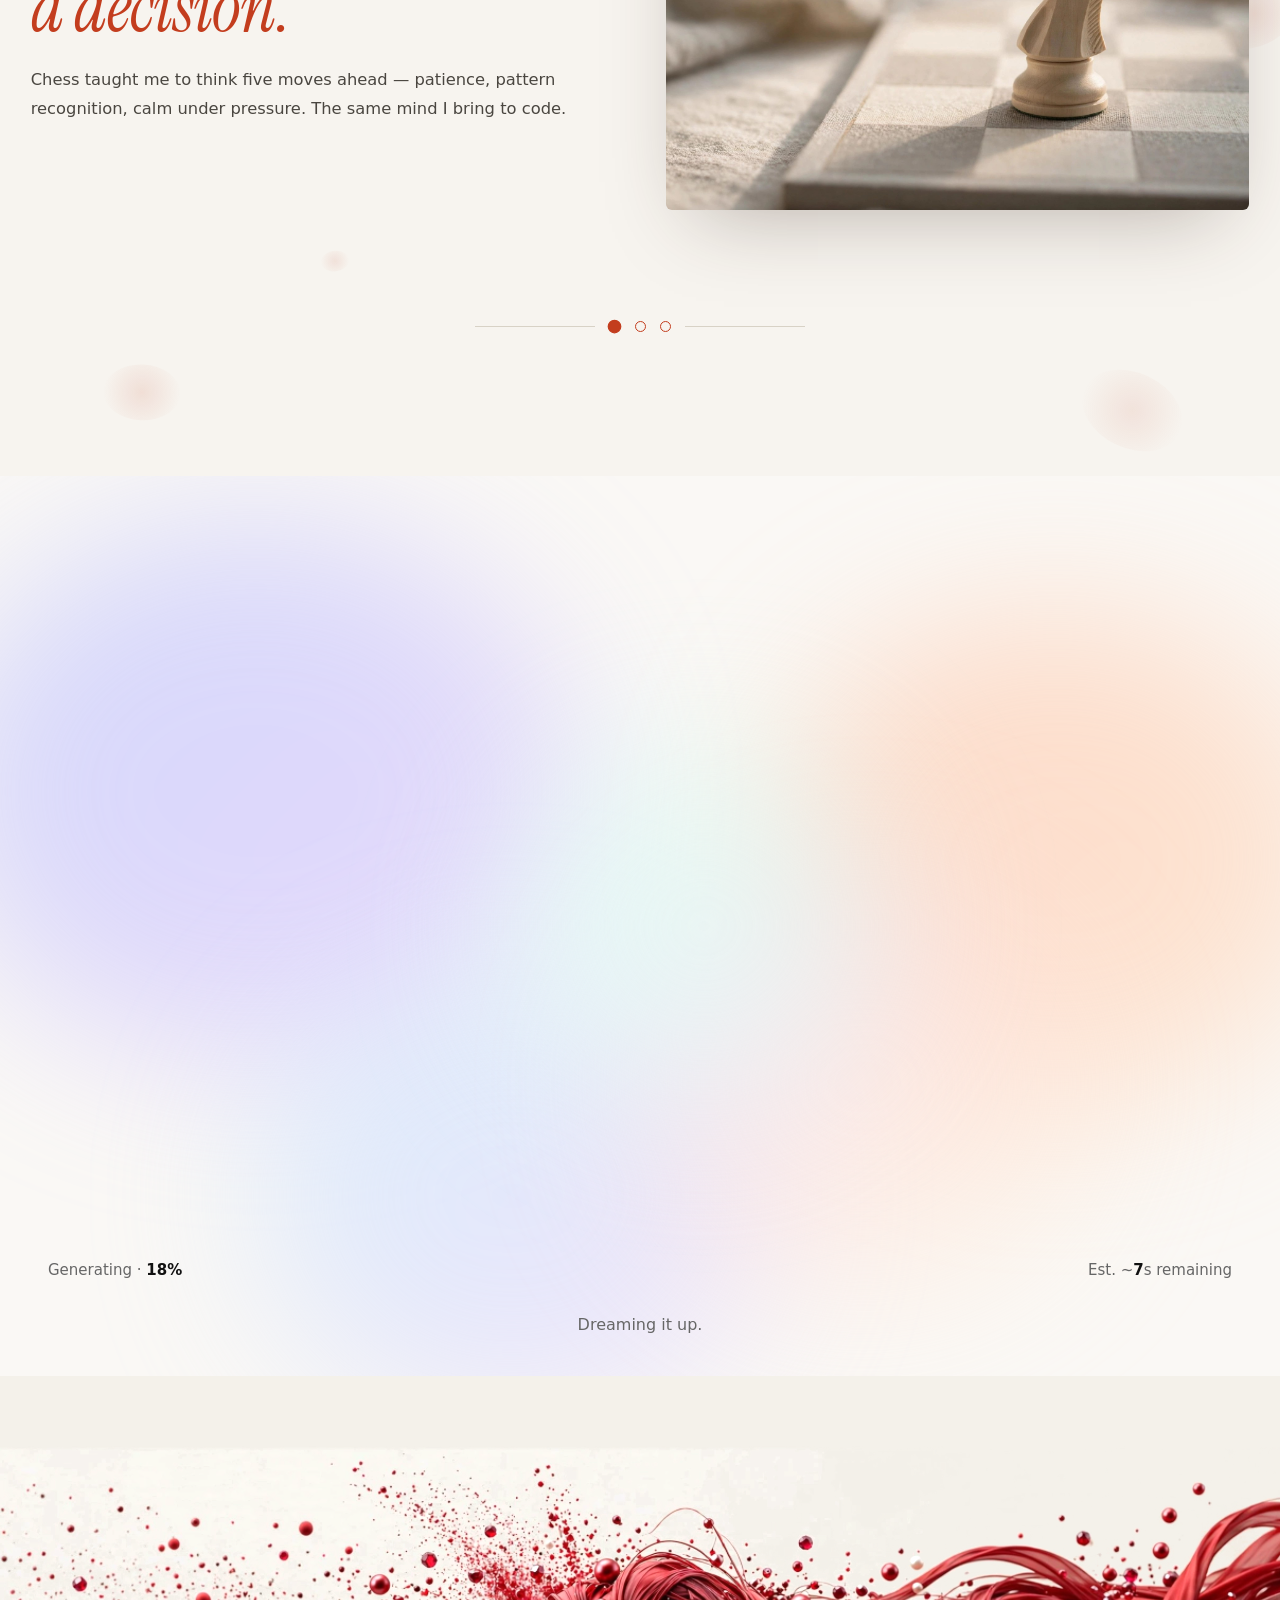
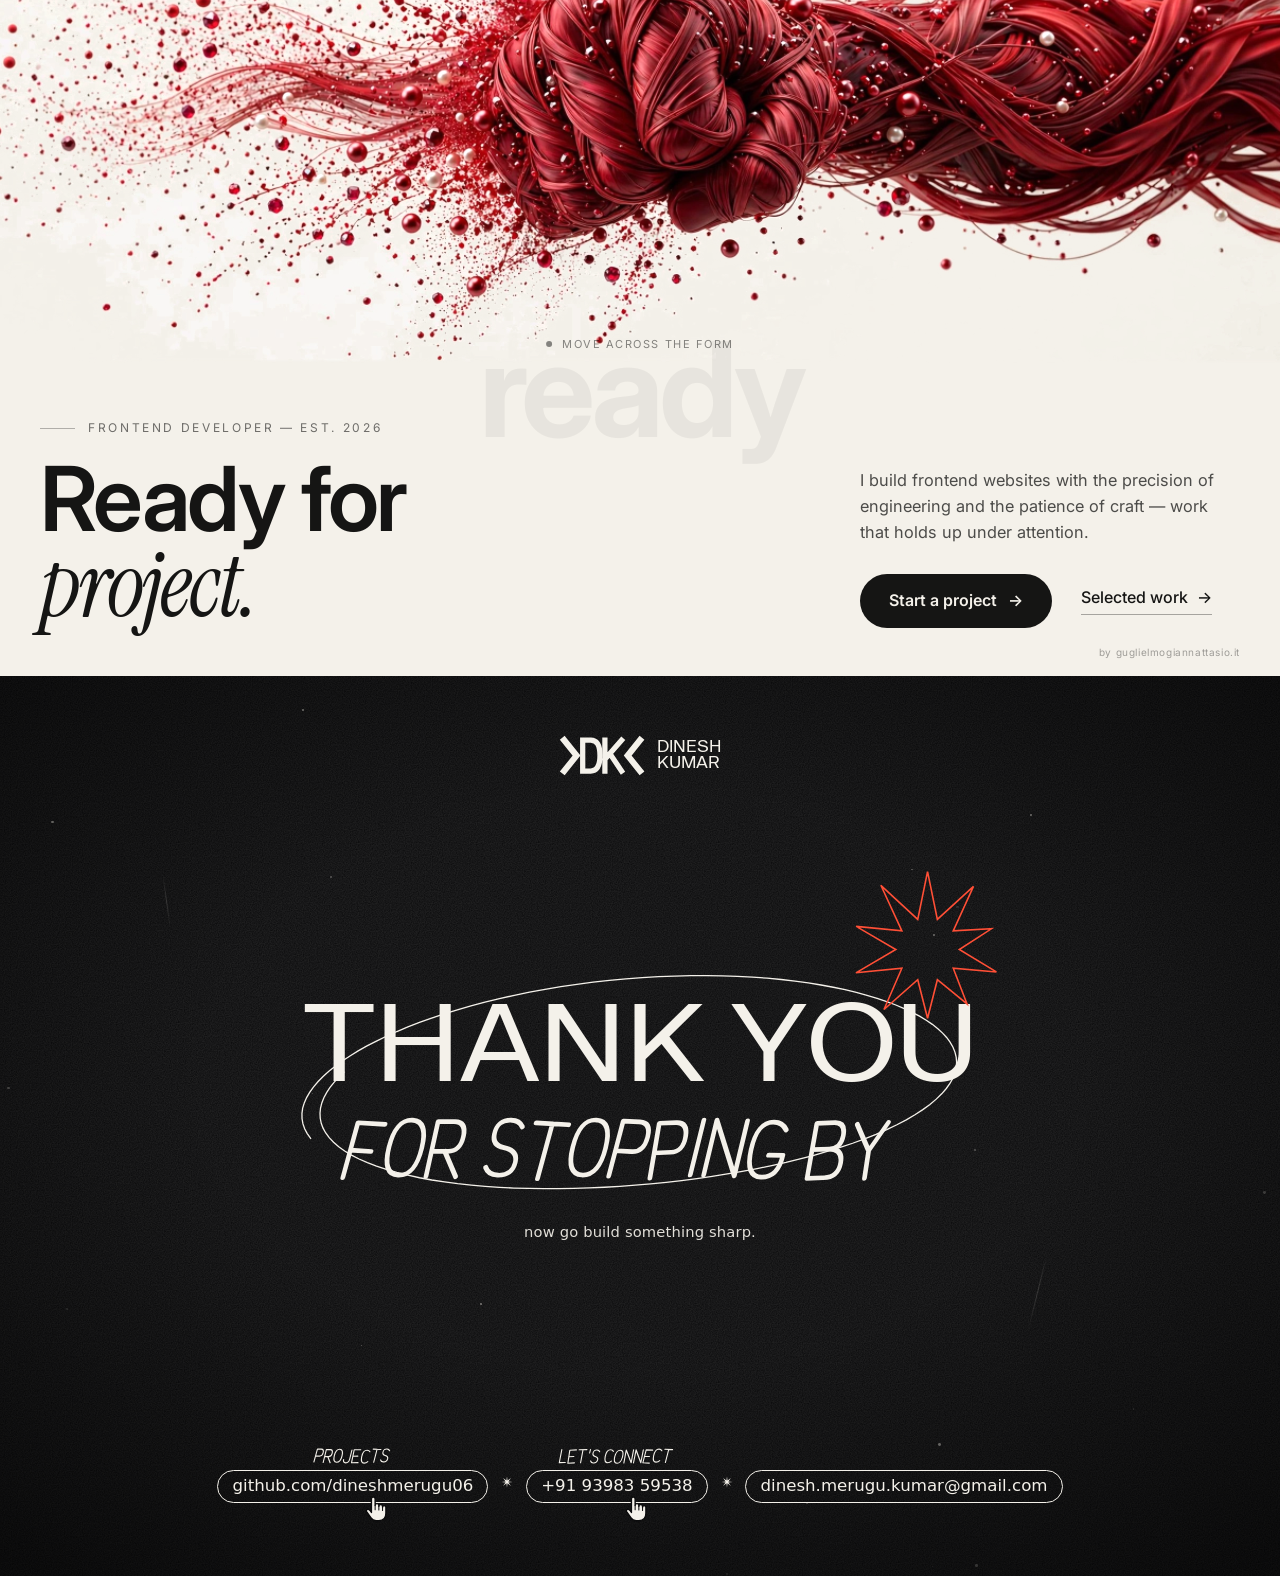
==== commit deb33003: "Hero Projects card: montage of his 6 project posters (replaces stock video)" ====
--- a/index.html
+++ b/index.html
@@ -46,7 +46,7 @@
     </span>
   </h2>
   <a class="w-card" href="projects/" data-name="Projects" aria-label="Projects">
-    <span class="video-wrap"><video muted autoplay playsinline loop preload="auto" src="assets/videos/skill-hub-link.mp4"></video></span>
+    <span class="video-wrap"><video muted autoplay playsinline loop preload="auto" src="assets/videos/projects-link.mp4"></video></span>
   </a>
   <h1 class="w-giant" aria-label="Dinesh Kumar"><span>Dinesh Kumar</span></h1>
   <p class="w-sub s1">FOR WEBSITES THAT FEEL ALIVE</p>
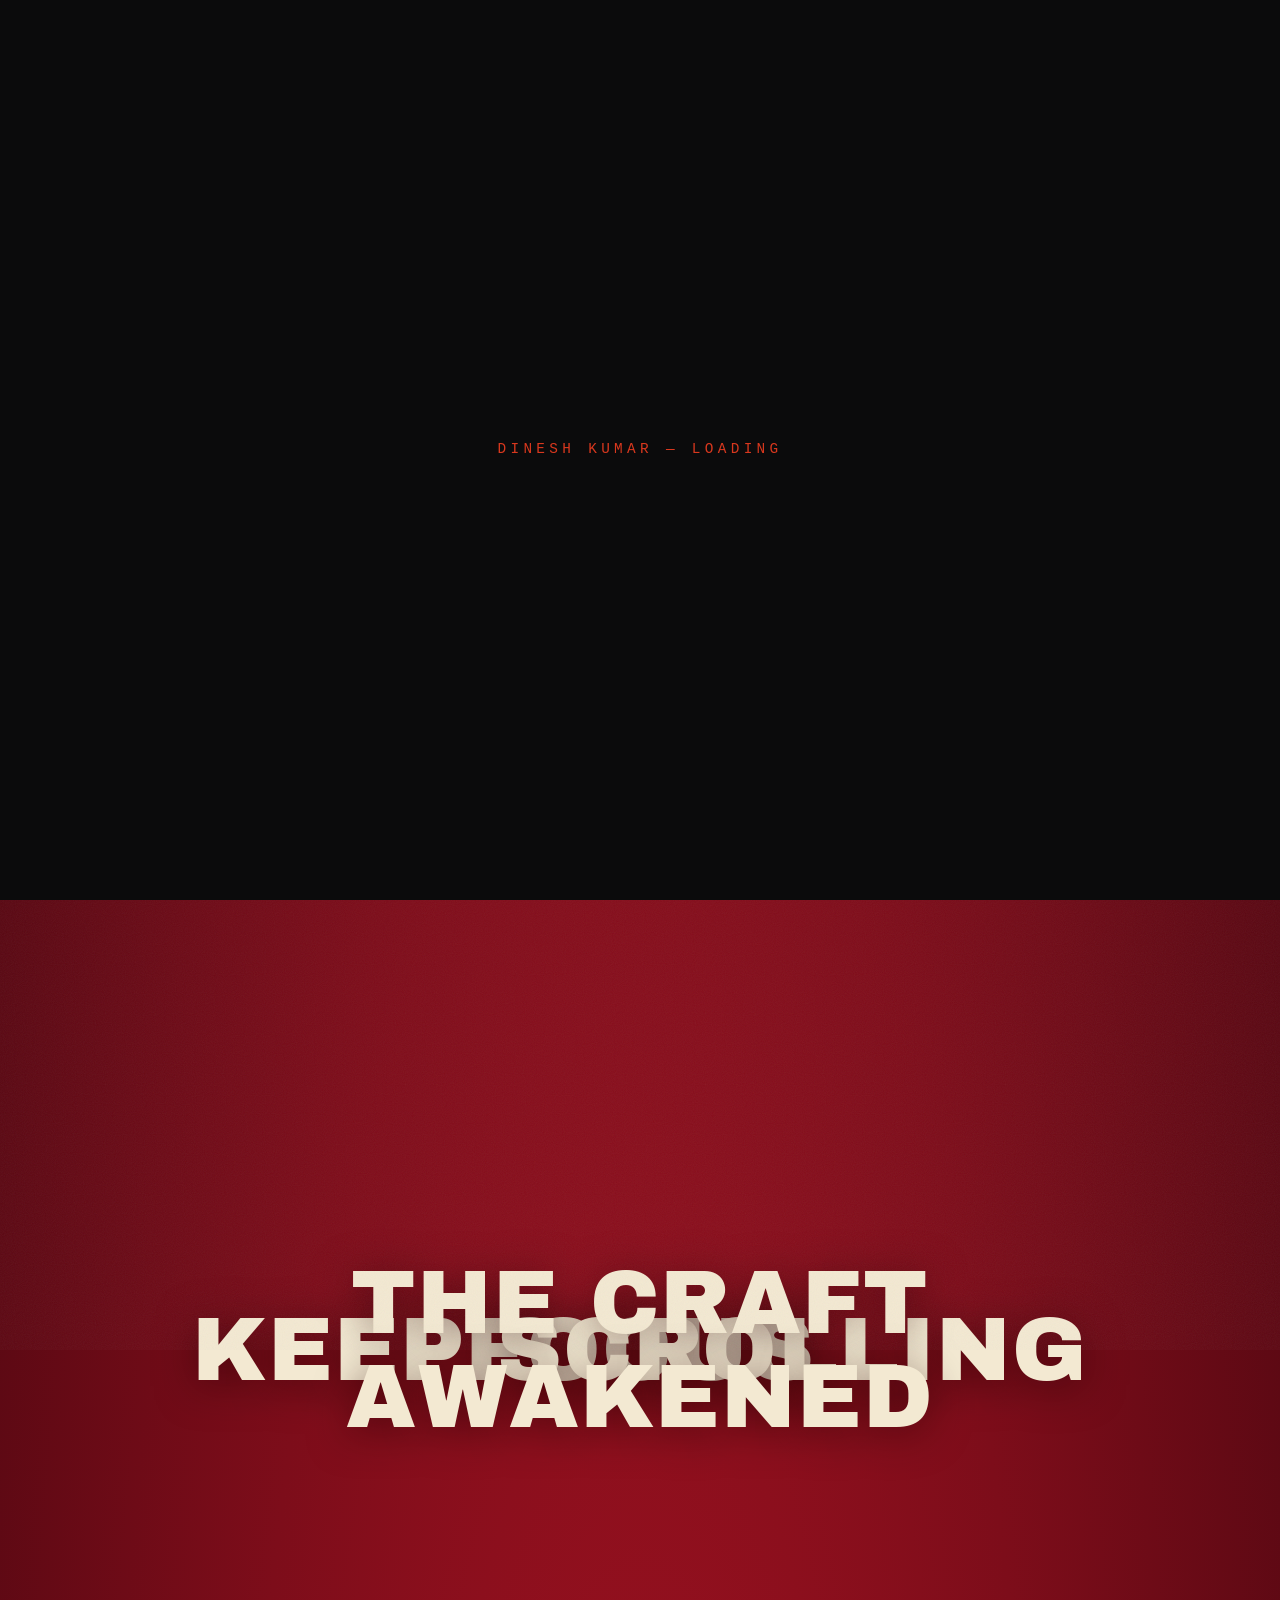
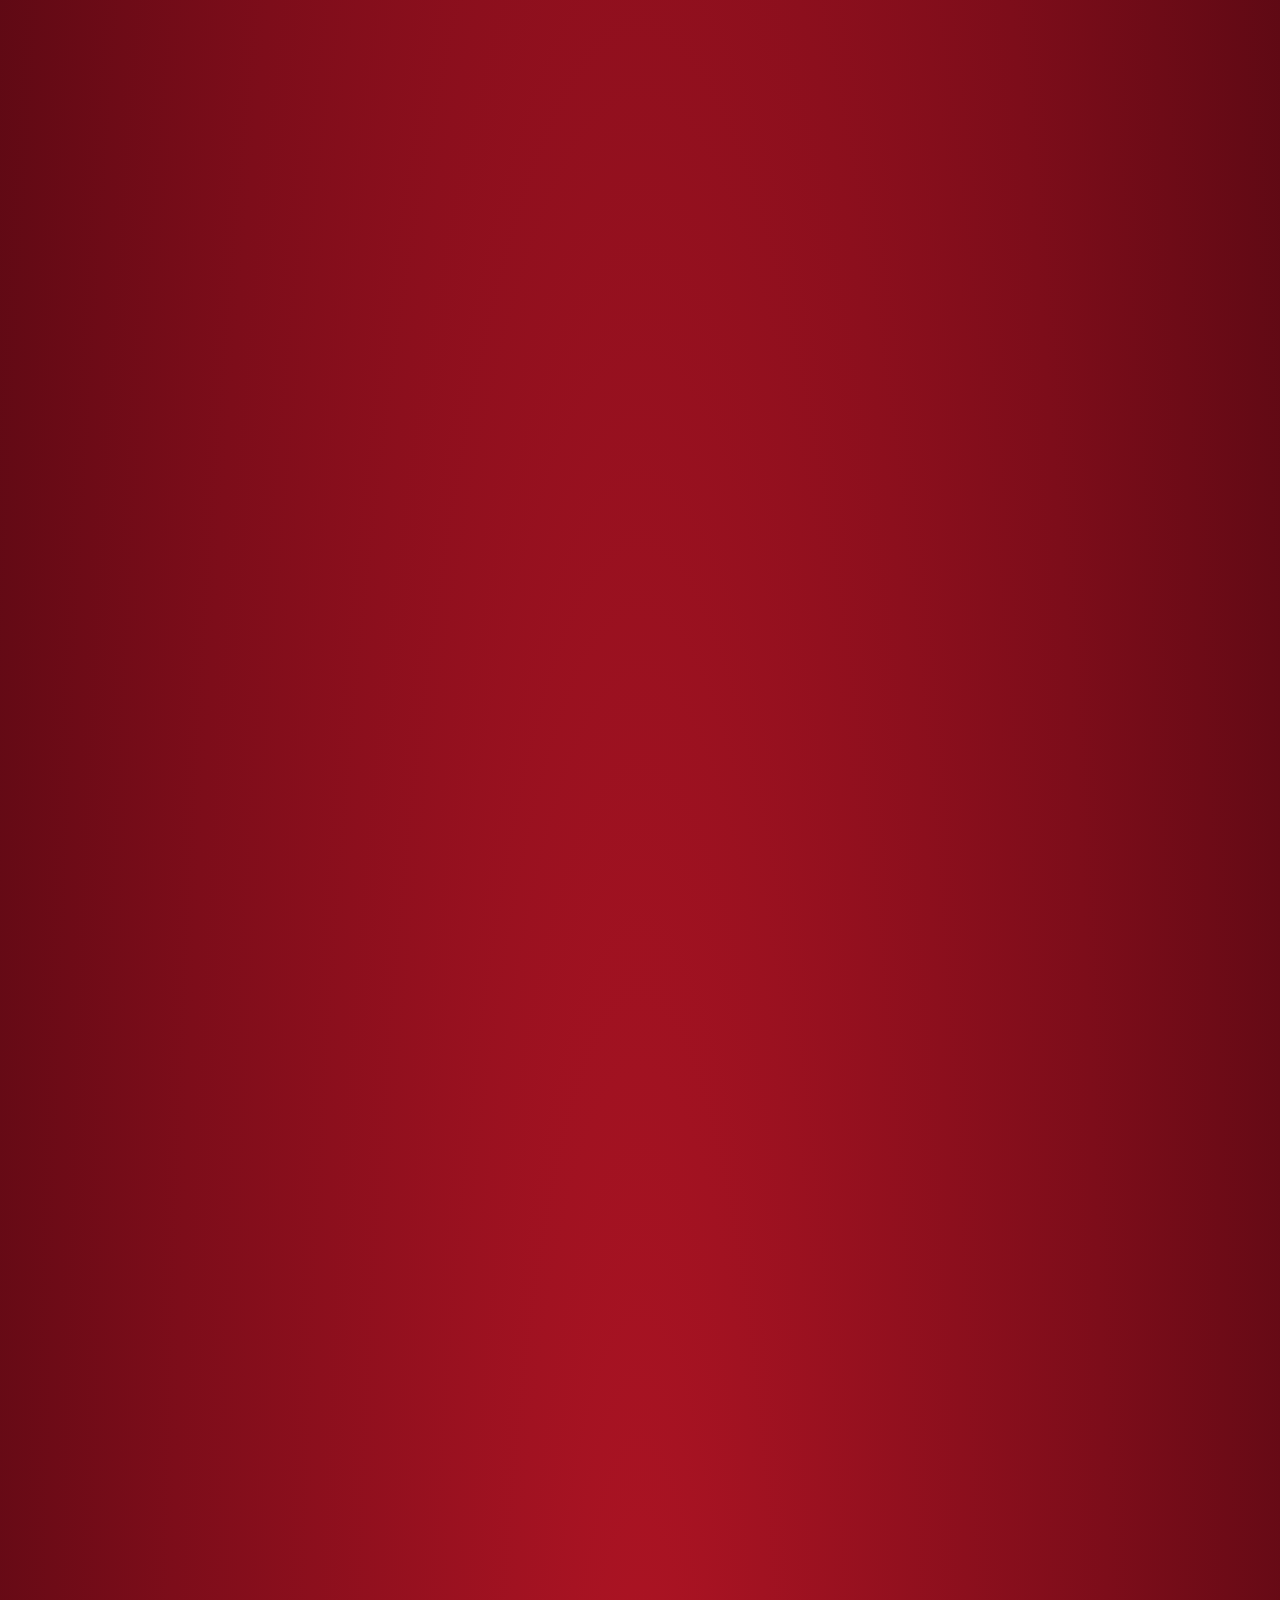
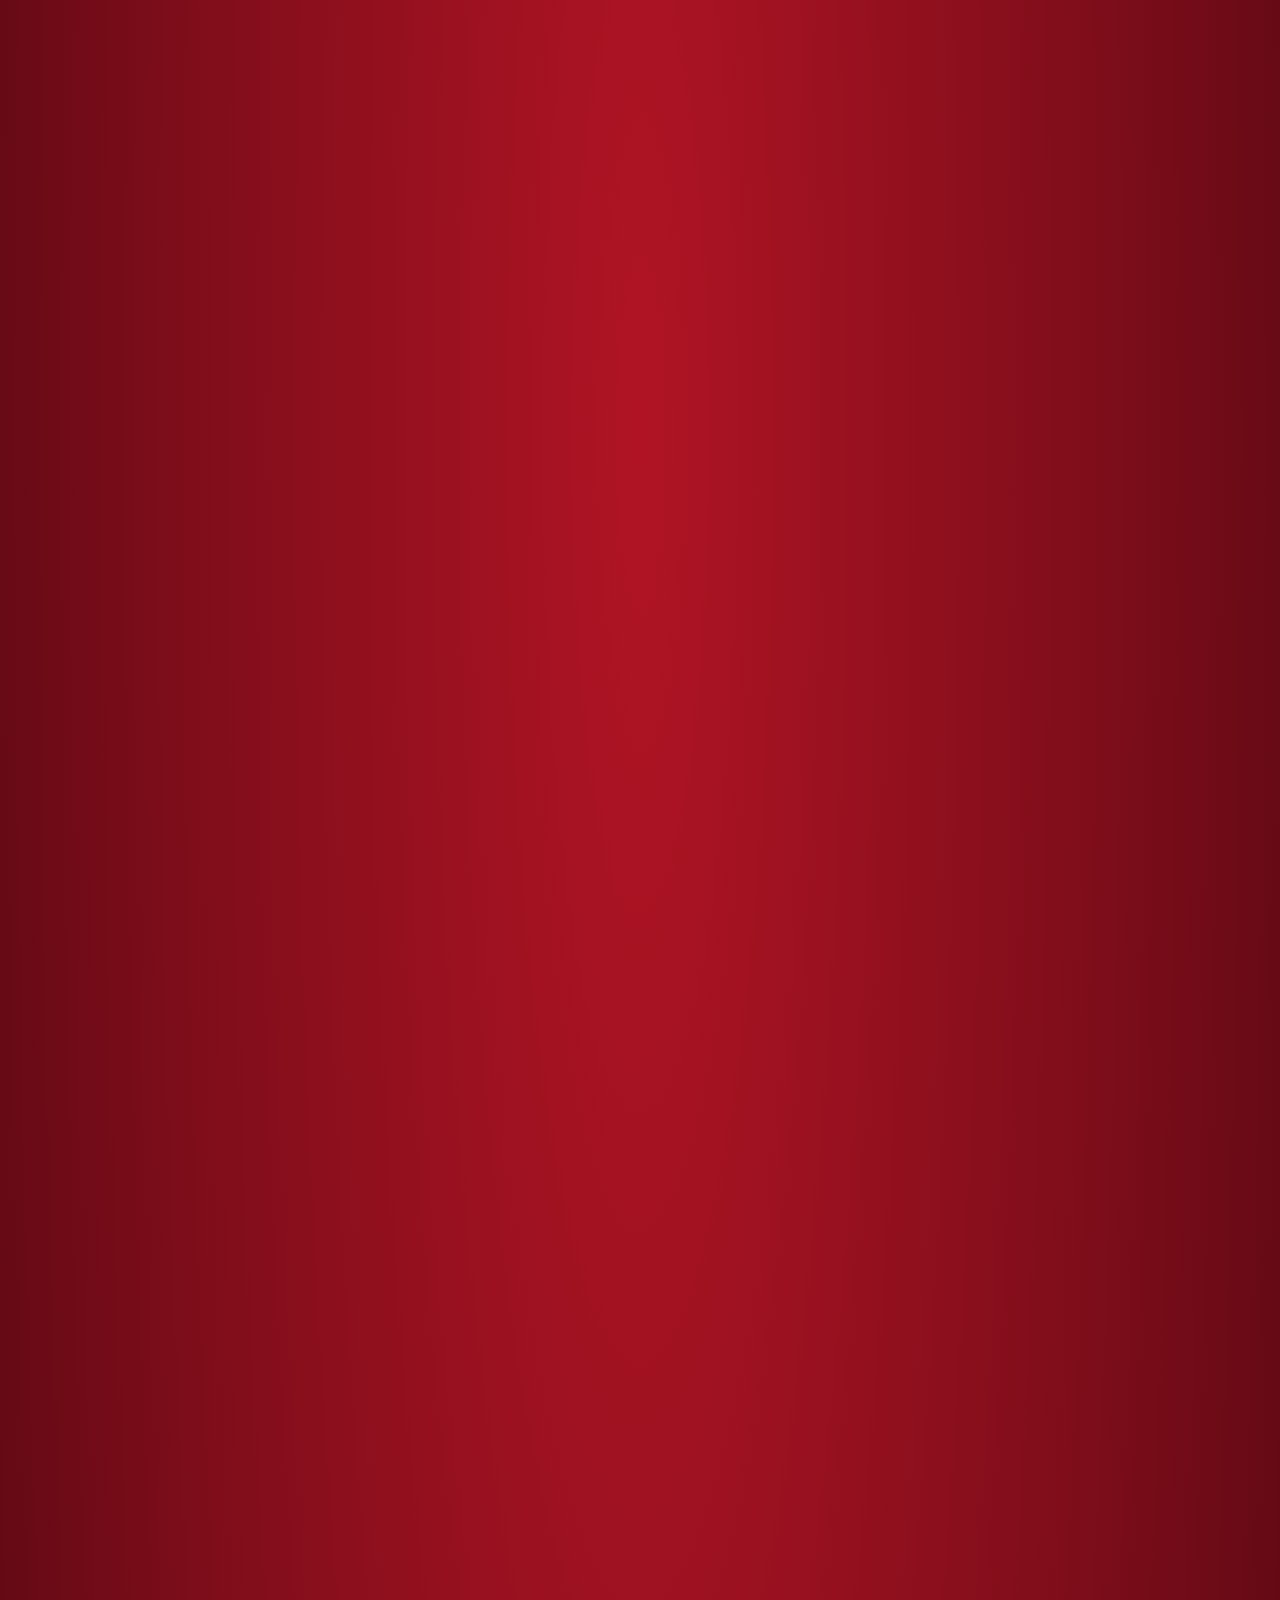
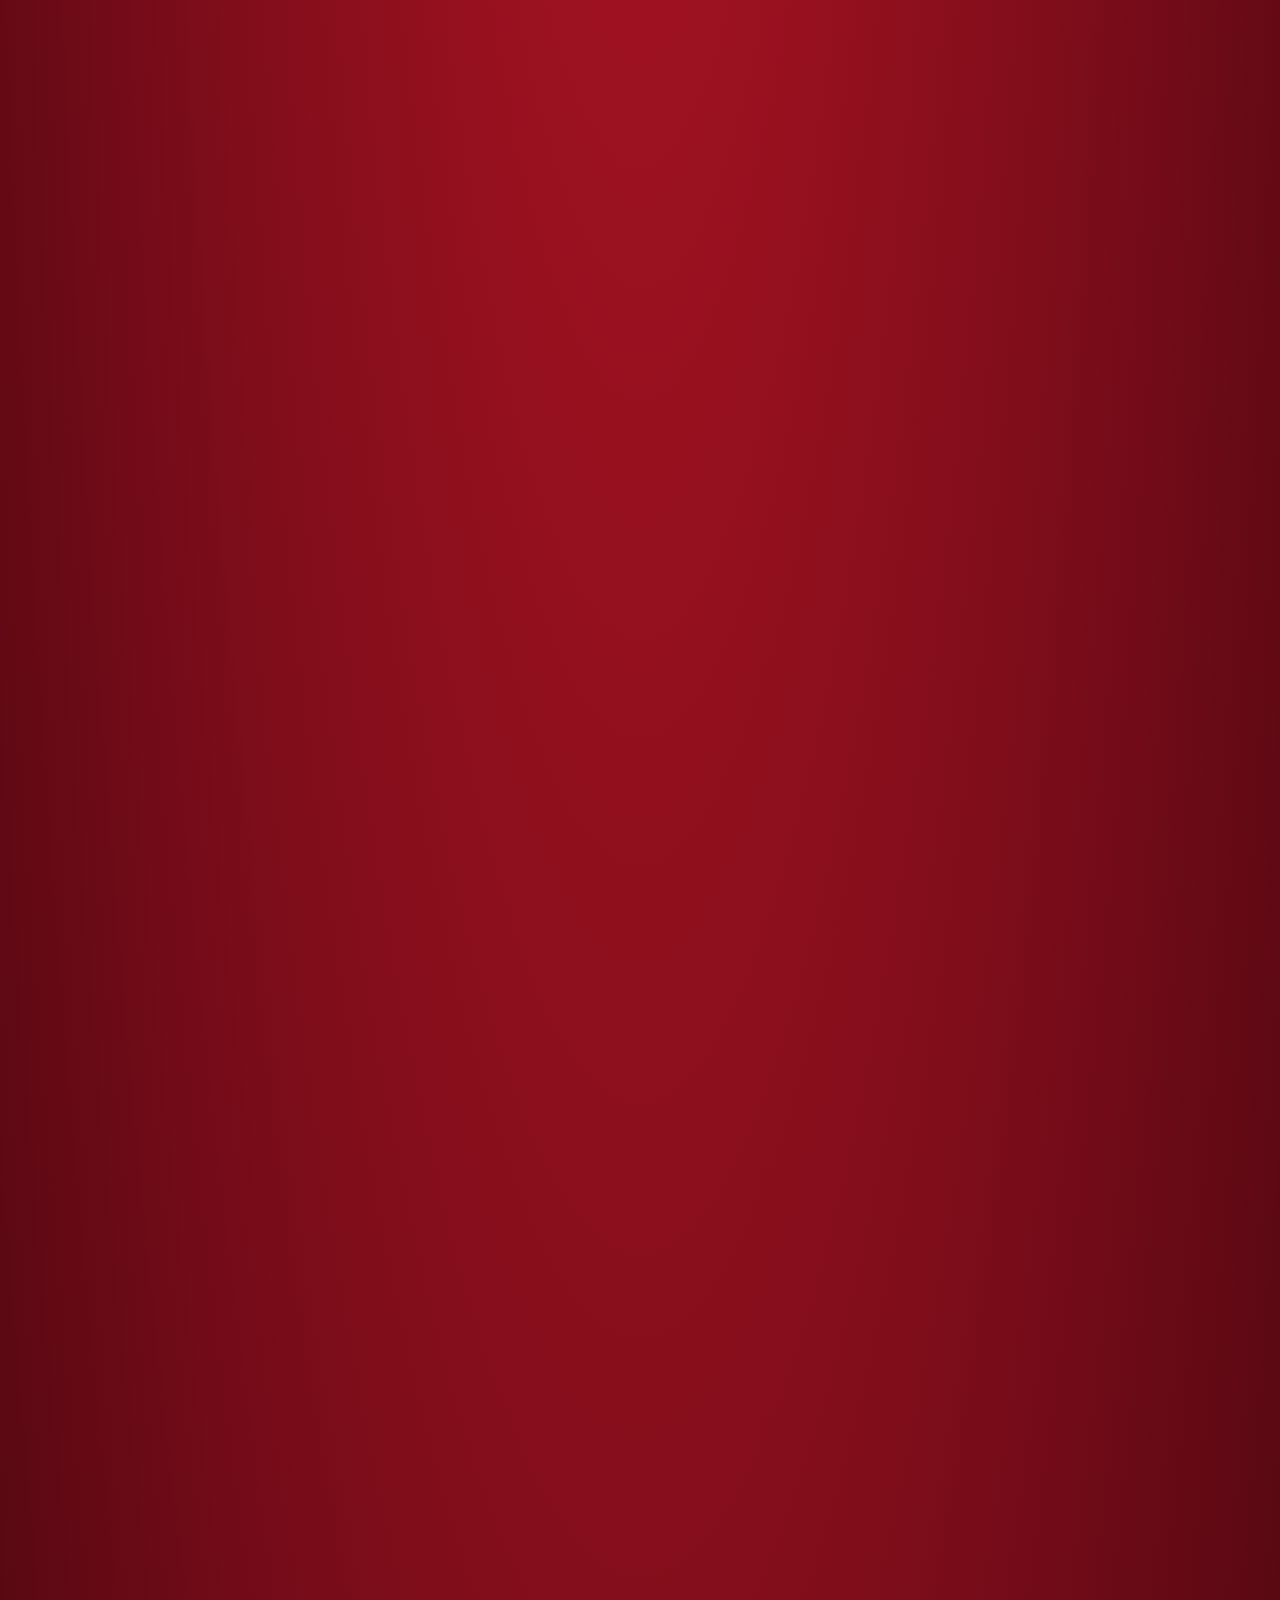
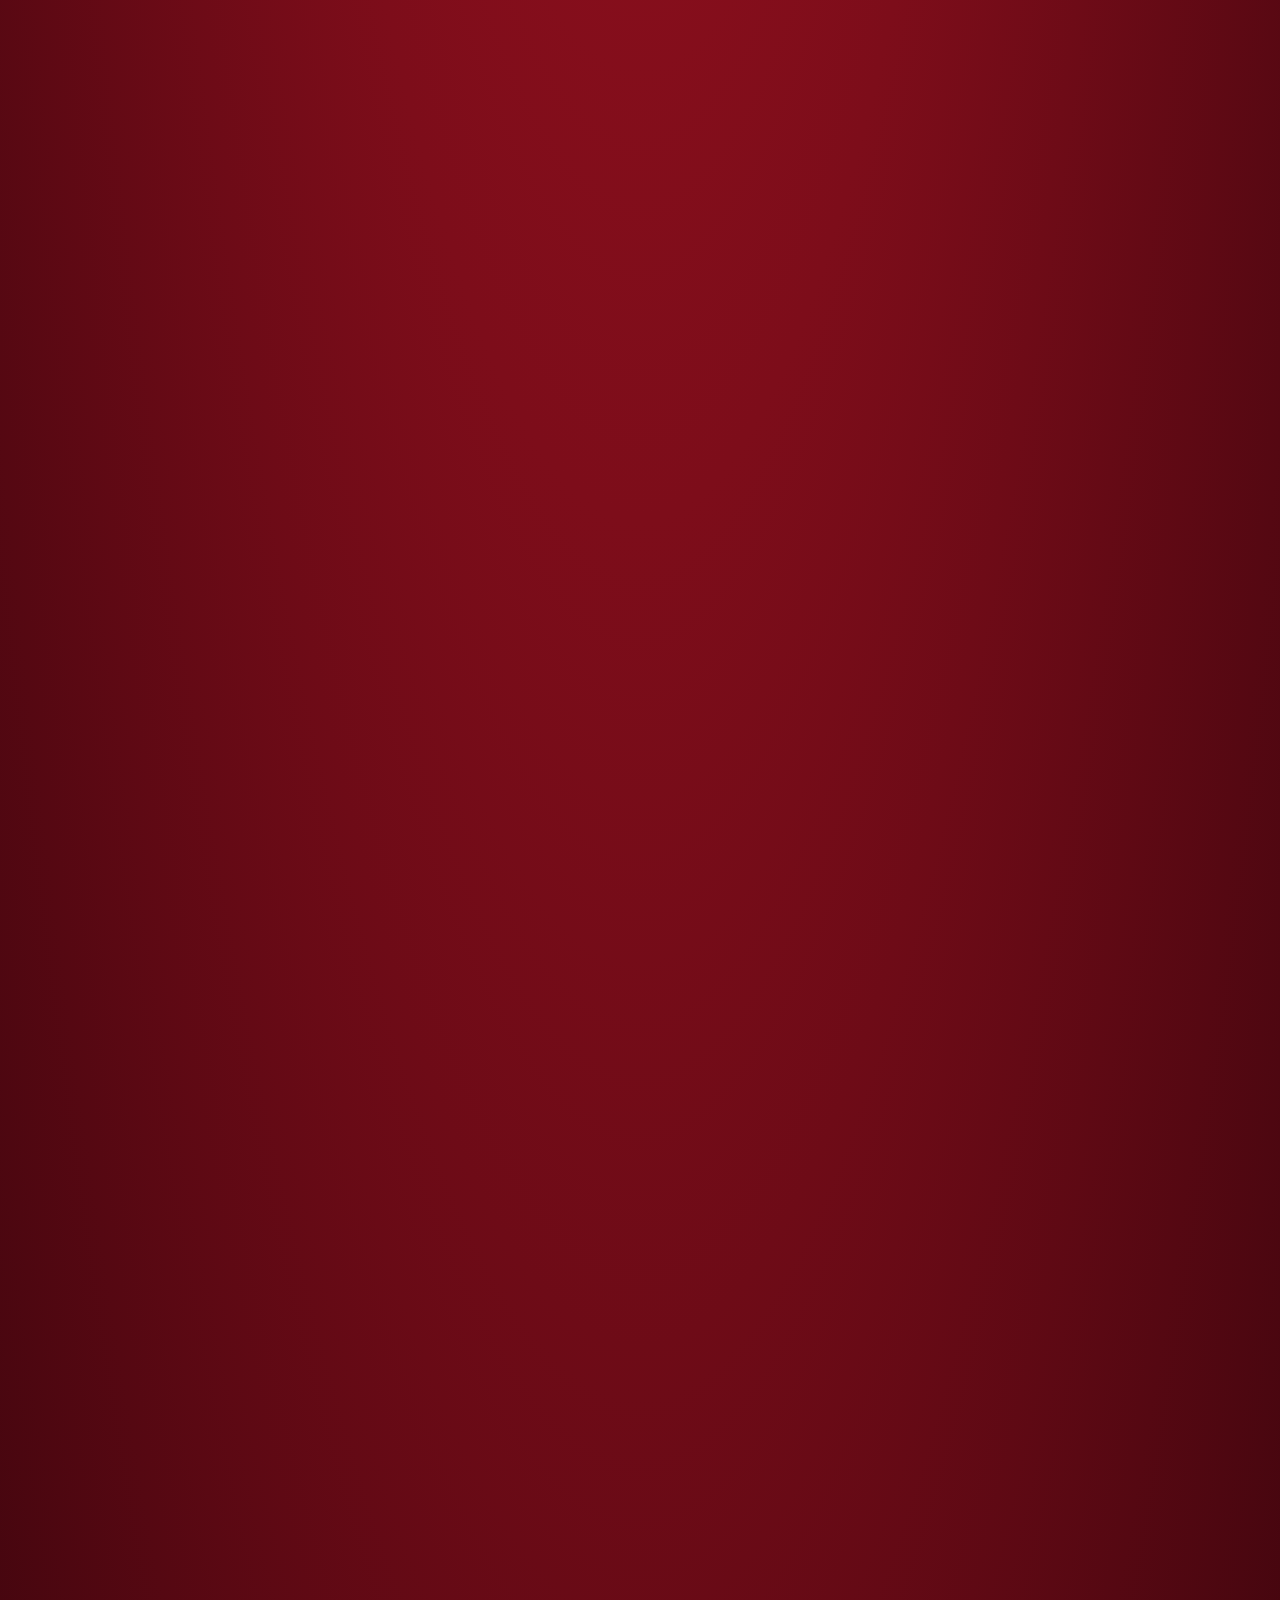
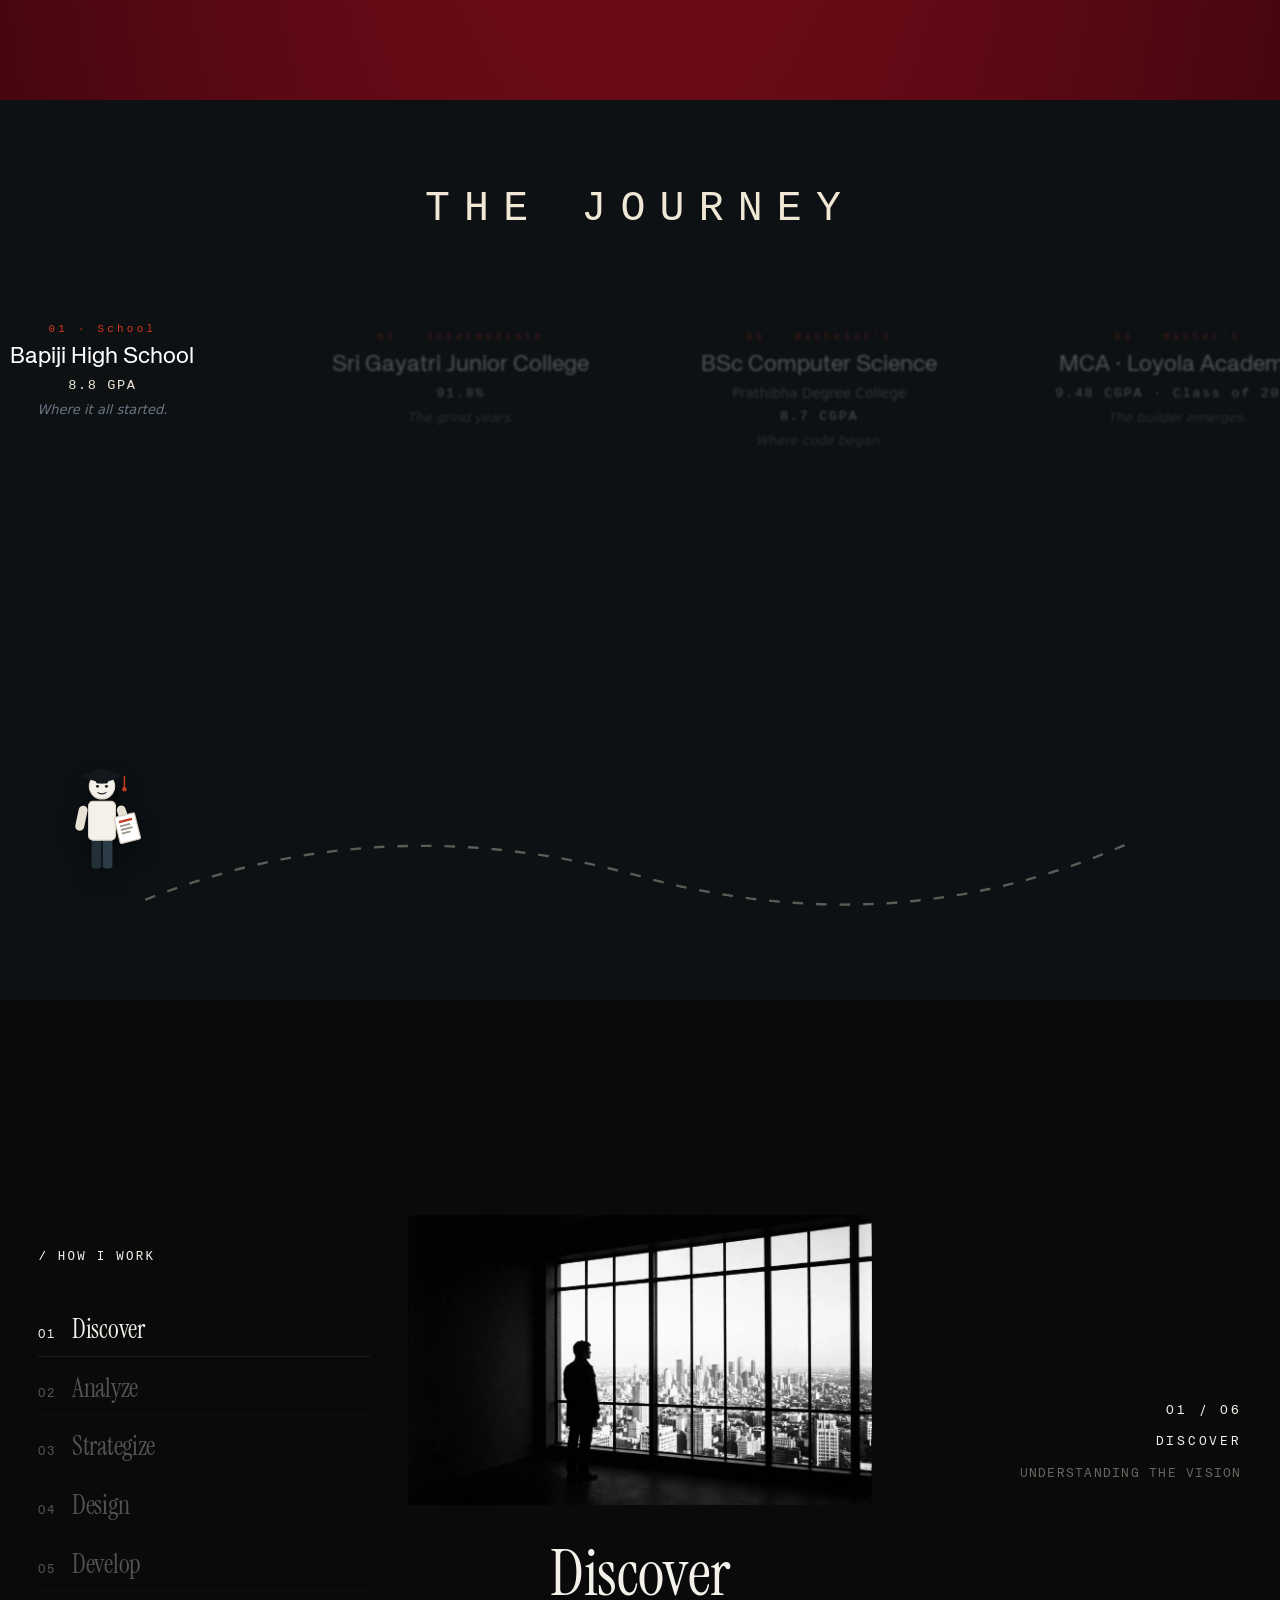
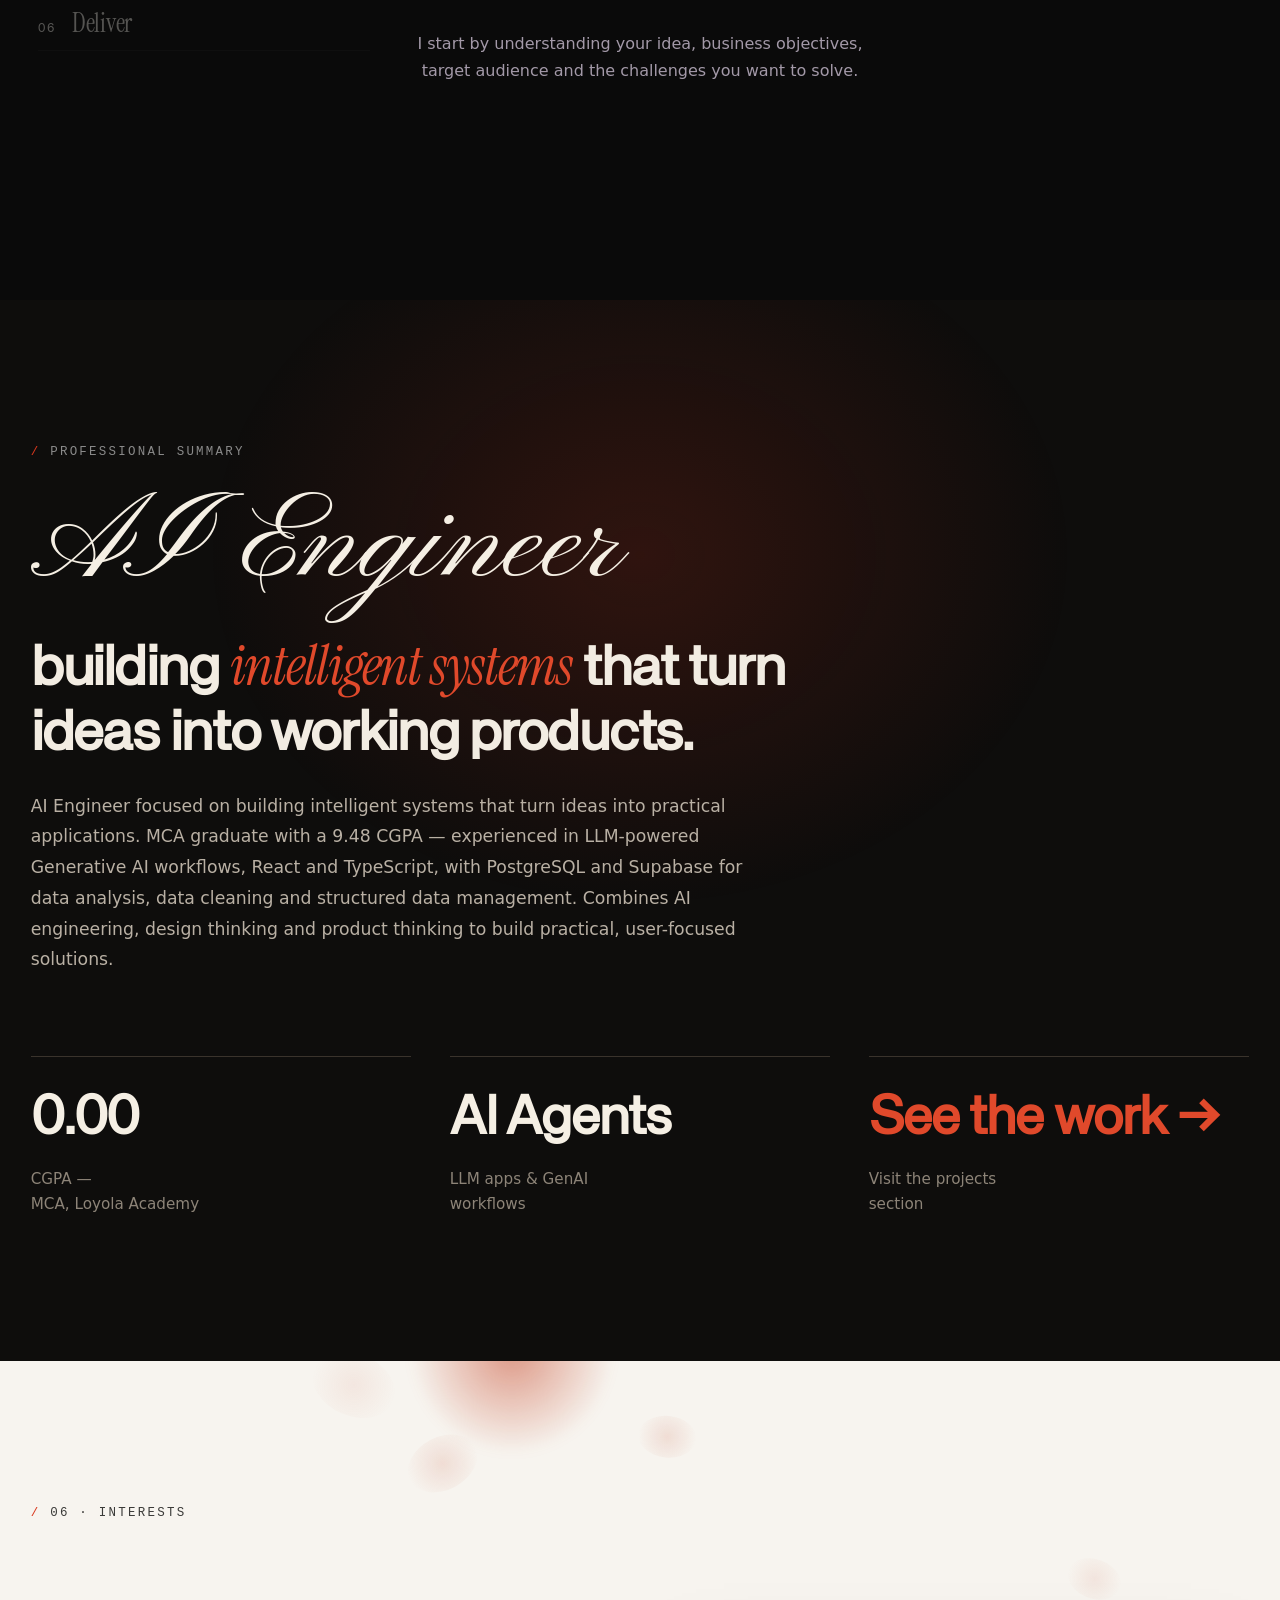
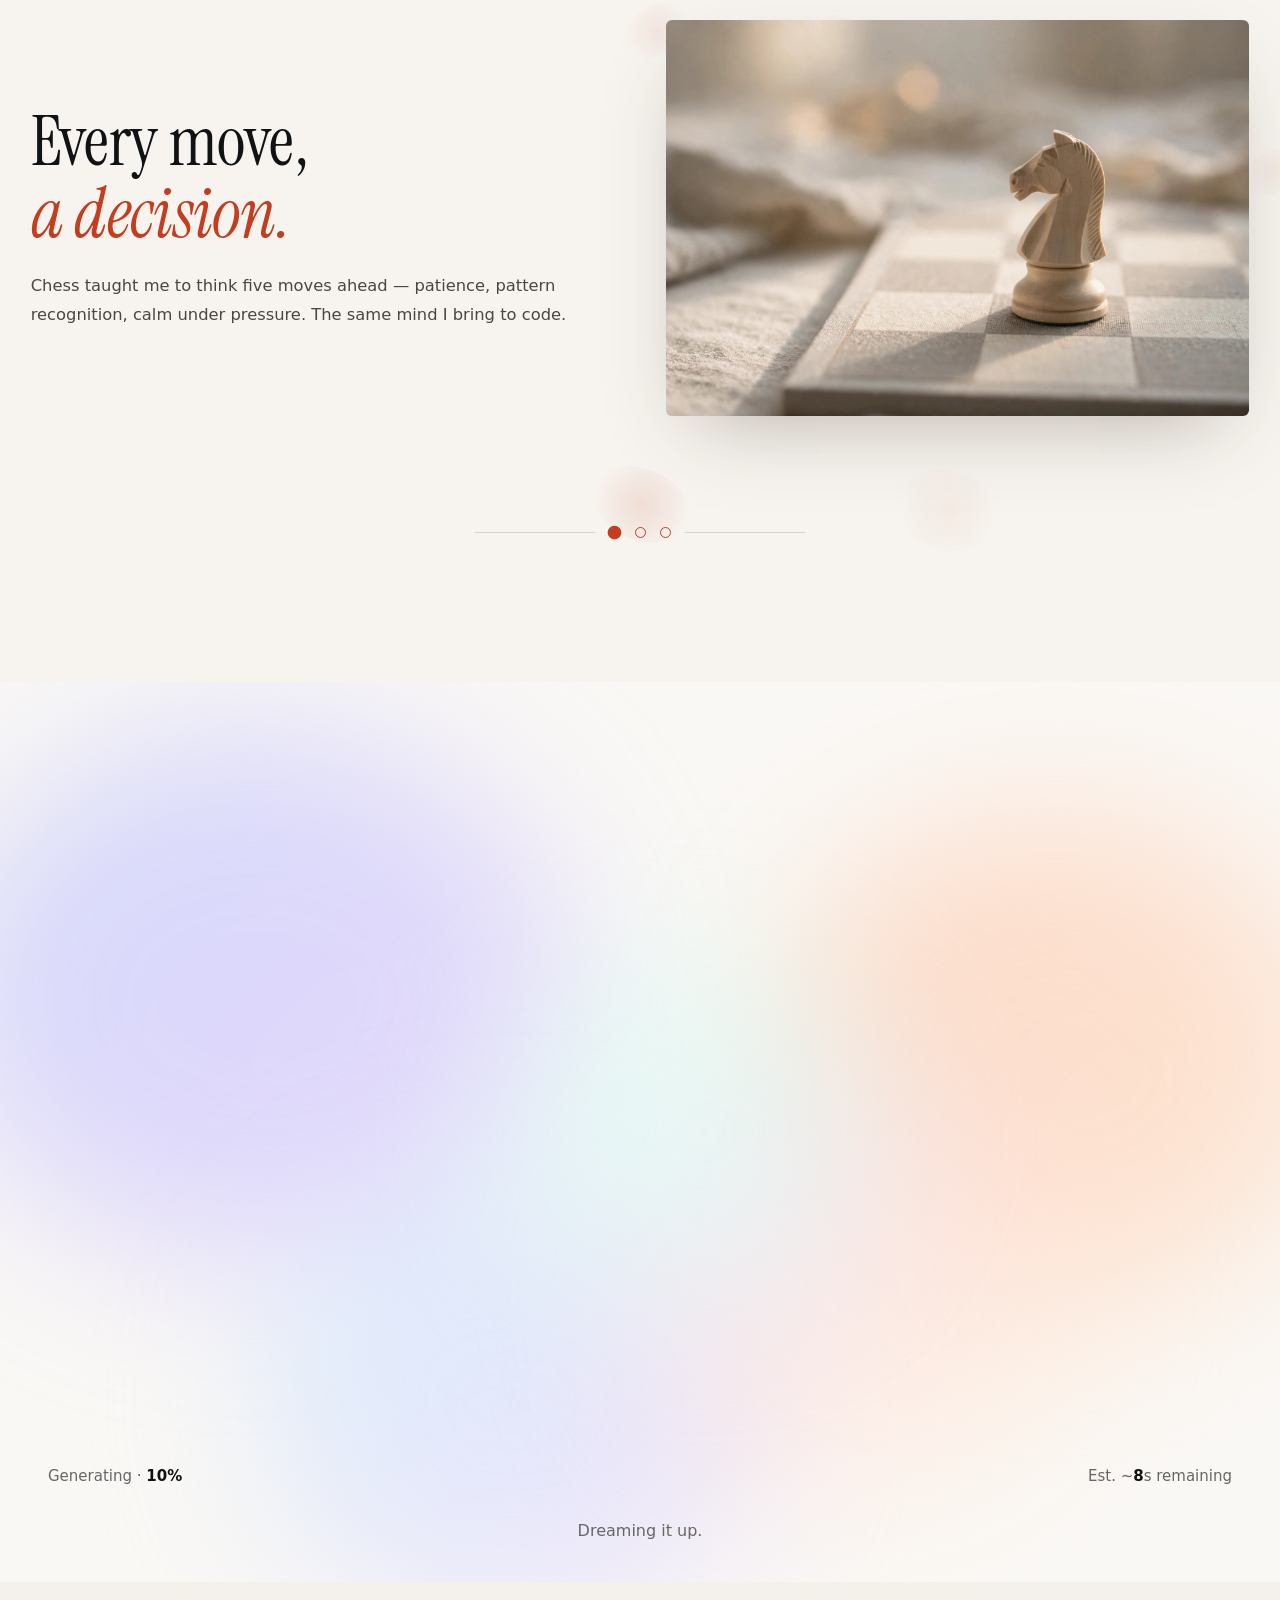
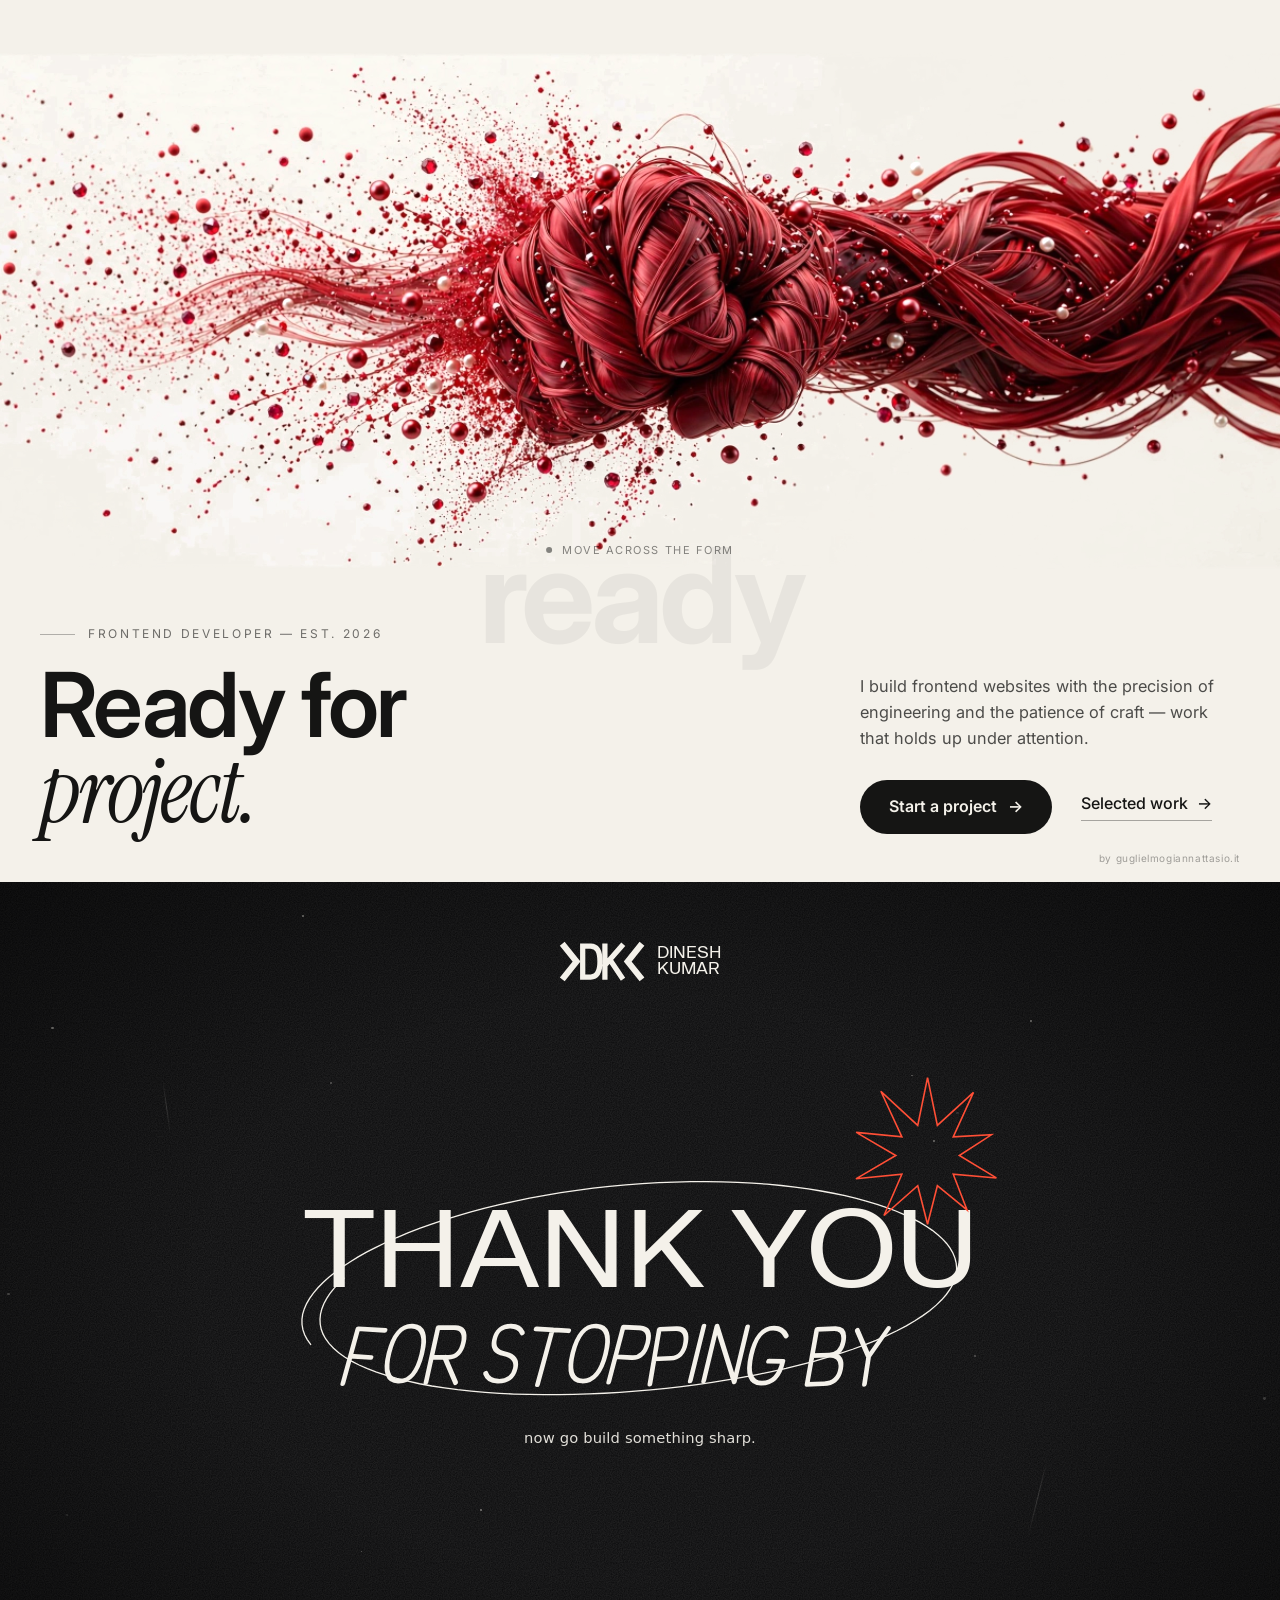
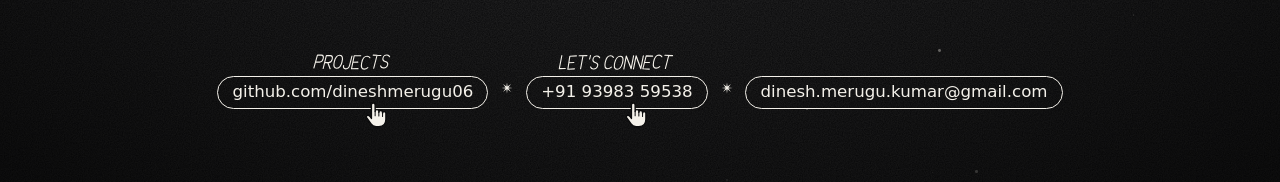
==== commit 1cade1b6: "Techniques section rebuilt as Professional Summary (GSAP + Lenis)" ====
--- a/index.html
+++ b/index.html
@@ -6,7 +6,7 @@
 <title>Dinesh Kumar — Frontend Developer</title>
 <meta name="description" content="Dinesh Kumar — frontend developer. React, Next.js, Three.js. Portfolio 2026.">
 <link rel="icon" href="data:image/svg+xml,%3Csvg xmlns='http://www.w3.org/2000/svg' viewBox='0 0 8 8'%3E%3Crect width='8' height='8' rx='2' fill='%23d9381e'/%3E%3Crect x='3' y='2' width='2' height='4' fill='%23fff'/%3E%3Crect x='2' y='3' width='4' height='2' fill='%23fff'/%3E%3C/svg%3E">
-<link rel="stylesheet" href="./assets/css/main.css?v=14">
+<link rel="stylesheet" href="./assets/css/main.css?v=15">
 
 <script type="importmap">
 {"imports":{"three":"./assets/js/vendor/three.module.js","three/addons/":"./assets/js/vendor/addons/"}}
@@ -169,41 +169,29 @@
 
 
 <!-- ══════════ 5 · TECHNIQUES ══════════ -->
-<section class="w-tech" id="techniques">
+<!-- ══════════ 5 · PROFESSIONAL SUMMARY ══════════ -->
+<section class="w-summary" id="summary">
+  <div class="sum-glow" id="sumGlow" aria-hidden="true"></div>
   <div class="wrap">
-    <p class="micro"><span class="p">/</span> Techniques</p>
-    <h2 class="t-head">To master the craft<br>is to master <em>the self…</em></h2>
-    <div class="t-grid">
-      <article class="t-card" data-reveal>
-        <img src="assets/images/icons/icon-48_effects-range.svg" alt="" width="48" height="48">
-        <h3>Scroll Choreography</h3>
-        <p class="t-tag">Every pixel earns its motion.</p>
-        <p class="t-desc">Timelines scrubbed to the scroll — nothing moves without a reason.</p>
-      </article>
-      <article class="t-card" data-reveal>
-        <img src="assets/images/icons/icon-48_modular-architecture.svg" alt="" width="48" height="48">
-        <h3>3D Integration</h3>
-        <p class="t-tag">Depth without the weight.</p>
-        <p class="t-desc">GLB scenes that load fast and hold sixty frames.</p>
-      </article>
-      <article class="t-card" data-reveal>
-        <img src="assets/images/icons/icon-48_attribute-based.svg" alt="" width="48" height="48">
-        <h3>Motion Systems</h3>
-        <p class="t-tag">One language of easing.</p>
-        <p class="t-desc">A shared cubic-bezier system across the whole page.</p>
-      </article>
-      <article class="t-card" data-reveal>
-        <img src="assets/images/icons/icon-48_effortless-initialization.svg" alt="" width="48" height="48">
-        <h3>Responsive Craft</h3>
-        <p class="t-tag">Phone first, always.</p>
-        <p class="t-desc">Verified on mobile and desktop, every single build.</p>
-      </article>
-      <article class="t-card" data-reveal>
-        <img src="assets/images/icons/icon-48_performance-oriented.svg" alt="" width="48" height="48">
-        <h3>Performance First</h3>
-        <p class="t-tag">Fast as a cut. Light as breath.</p>
-        <p class="t-desc">No jank, no bloat, no excuses.</p>
-      </article>
+    <p class="micro"><span class="p">/</span> Professional Summary</p>
+    <h2 class="sum-head">
+      <span class="sum-script" id="sumScript">AI Engineer</span>
+      <span class="sum-line" id="sumLine">building <em>intelligent systems</em> that turn ideas into working products.</span>
+    </h2>
+    <p class="sum-body" id="sumBody">AI Engineer focused on building intelligent systems that turn ideas into practical applications. MCA graduate with a 9.48 CGPA — experienced in LLM-powered Generative AI workflows, React and TypeScript, with PostgreSQL and Supabase for data analysis, data cleaning and structured data management. Combines AI engineering, design thinking and product thinking to build practical, user-focused solutions.</p>
+    <div class="sum-grid">
+      <div class="sum-stat">
+        <div class="sum-num"><span id="sumCount">0.00</span></div>
+        <p class="sum-cap">CGPA —<br>MCA, Loyola Academy</p>
+      </div>
+      <div class="sum-stat">
+        <div class="sum-num">AI Agents</div>
+        <p class="sum-cap">LLM apps &amp; GenAI<br>workflows</p>
+      </div>
+      <a class="sum-stat sum-cta" href="projects/">
+        <div class="sum-num sum-link">See the work <span class="arr">&rarr;</span></div>
+        <p class="sum-cap">Visit the projects<br>section</p>
+      </a>
     </div>
   </div>
 </section>
@@ -299,7 +287,7 @@
 </section>
 
 <!-- ══════════ 8 · READY FOR PROJECT ══════════ -->
-<link rel="stylesheet" href="https://fonts.googleapis.com/css2?family=Archivo+Black&family=Inter:wght@400;500;600&family=Instrument+Serif:ital@0;1&display=swap">
+<link rel="stylesheet" href="https://fonts.googleapis.com/css2?family=Archivo+Black&family=Inter:wght@400;500;600&family=Instrument+Serif:ital@0;1&family=Pinyon+Script&display=swap">
 <section class="rfp" id="ready">
   <div class="rfp-backdrop" aria-hidden="true">ready</div>
   <div class="rfp-stage" aria-hidden="true">
--- a/assets/css/main.css
+++ b/assets/css/main.css
@@ -199,25 +199,30 @@
   opacity:0}
 
 /* ══════════ 5–9 · TECHNIQUES / MASONRY / FOR / CLARITY / FOOTER ══════════ */
-.w-tech,.w-masonry,.w-for,.w-clarity{padding:16vh 0;position:relative}
-.w-tech{background:#101214;color:#e6dfe4}
-.w-masonry{background:#e6dfe4;color:#101214}
-.w-for{background:#101214;color:#e6dfe4}
-.w-clarity{background:#f4f1ea;color:#101214}
-.t-head{font-family:var(--st-display);font-weight:400;letter-spacing:-.01em;
-  font-size:clamp(2.4rem,5.2vw,4.6rem);line-height:1.05;margin:.8em 0 1.6em}
-.t-head em{font-style:normal;color:var(--st-red)}
-.t-head.dark em{color:#c33d1e}
-
-/* techniques cards */
-.t-grid{display:grid;grid-template-columns:repeat(5,1fr);gap:clamp(1rem,2vw,1.8rem)}
-.t-card{border-top:2px solid #2c2c30;padding-top:1.4rem;transition:border-color .4s}
-.t-card:hover{border-color:var(--st-red)}
-.t-card img{width:48px;height:48px;margin-bottom:1.1rem;filter:invert(.9)}
-.t-card h3{font-family:var(--st-display);font-weight:400;font-size:1.35rem;letter-spacing:-.01em;margin:0 0 .5rem}
-.t-tag{font-family:var(--st-mono);font-size:.78rem;letter-spacing:.04em;color:#fff;margin:0 0 .7rem}
-.t-desc{font-size:.92rem;line-height:1.65;color:#a399a8;margin:0}
-
+.w-masonry,.w-for,.w-clarity{padding:16vh 0;position:relative}
+.w-summary{padding:16vh 0;position:relative;background:#0e0d0c;color:#f2ece2;overflow:hidden}
+.sum-glow{position:absolute;top:-12%;left:50%;transform:translateX(-50%);width:min(940px,92vw);height:72%;
+  background:radial-gradient(ellipse at center,rgba(217,56,30,.17),transparent 65%);pointer-events:none;will-change:transform}
+.sum-head{margin:.7em 0 1em;position:relative;z-index:1}
+.sum-script{display:block;font-family:'Pinyon Script',cursive;font-weight:400;
+  font-size:clamp(3.6rem,9.5vw,8rem);line-height:1.15;color:#f5efe4}
+.sum-line{display:block;font-family:var(--st-display);font-weight:600;letter-spacing:-.02em;
+  font-size:clamp(1.9rem,4.4vw,3.7rem);line-height:1.14;margin-top:.3em;max-width:22ch}
+.sum-line em{font-family:'Instrument Serif',serif;font-style:italic;font-weight:400;color:#e0492b}
+.sum-line .w{display:inline-block}
+.sum-body{position:relative;z-index:1;max-width:68ch;font-size:clamp(1rem,1.35vw,1.18rem);
+  line-height:1.78;color:#b9b0a4;margin:0 0 9vh}
+.sum-grid{position:relative;z-index:1;display:grid;grid-template-columns:repeat(3,1fr);
+  gap:clamp(1.5rem,3vw,3rem)}
+.sum-stat{border-top:1px solid #3a332c;padding-top:1.6rem;text-decoration:none;color:inherit;display:block}
+.sum-num{font-family:var(--st-display);font-weight:600;font-size:clamp(2.1rem,4.2vw,3.4rem);
+  letter-spacing:-.02em;color:#f5efe4;margin-bottom:.7rem}
+.sum-cap{font-size:.95rem;line-height:1.65;color:#8d8478;margin:0}
+.sum-cta .sum-link{color:#e0492b;transition:color .3s}
+.sum-cta:hover .sum-link{color:#f5efe4}
+.sum-cta .arr{display:inline-block;transition:transform .3s}
+.sum-cta:hover .arr{transform:translateX(8px)}
+@media(max-width:760px){.sum-grid{grid-template-columns:1fr;gap:2.4rem}.sum-body{margin-bottom:6vh}}
 /* masonry — rebuilt 2026-11-04: interests pager (no cards) */
 .w-masonry{background:#f7f4ef;color:#101214;overflow:hidden}
 .interest-wrap{position:relative;z-index:2}
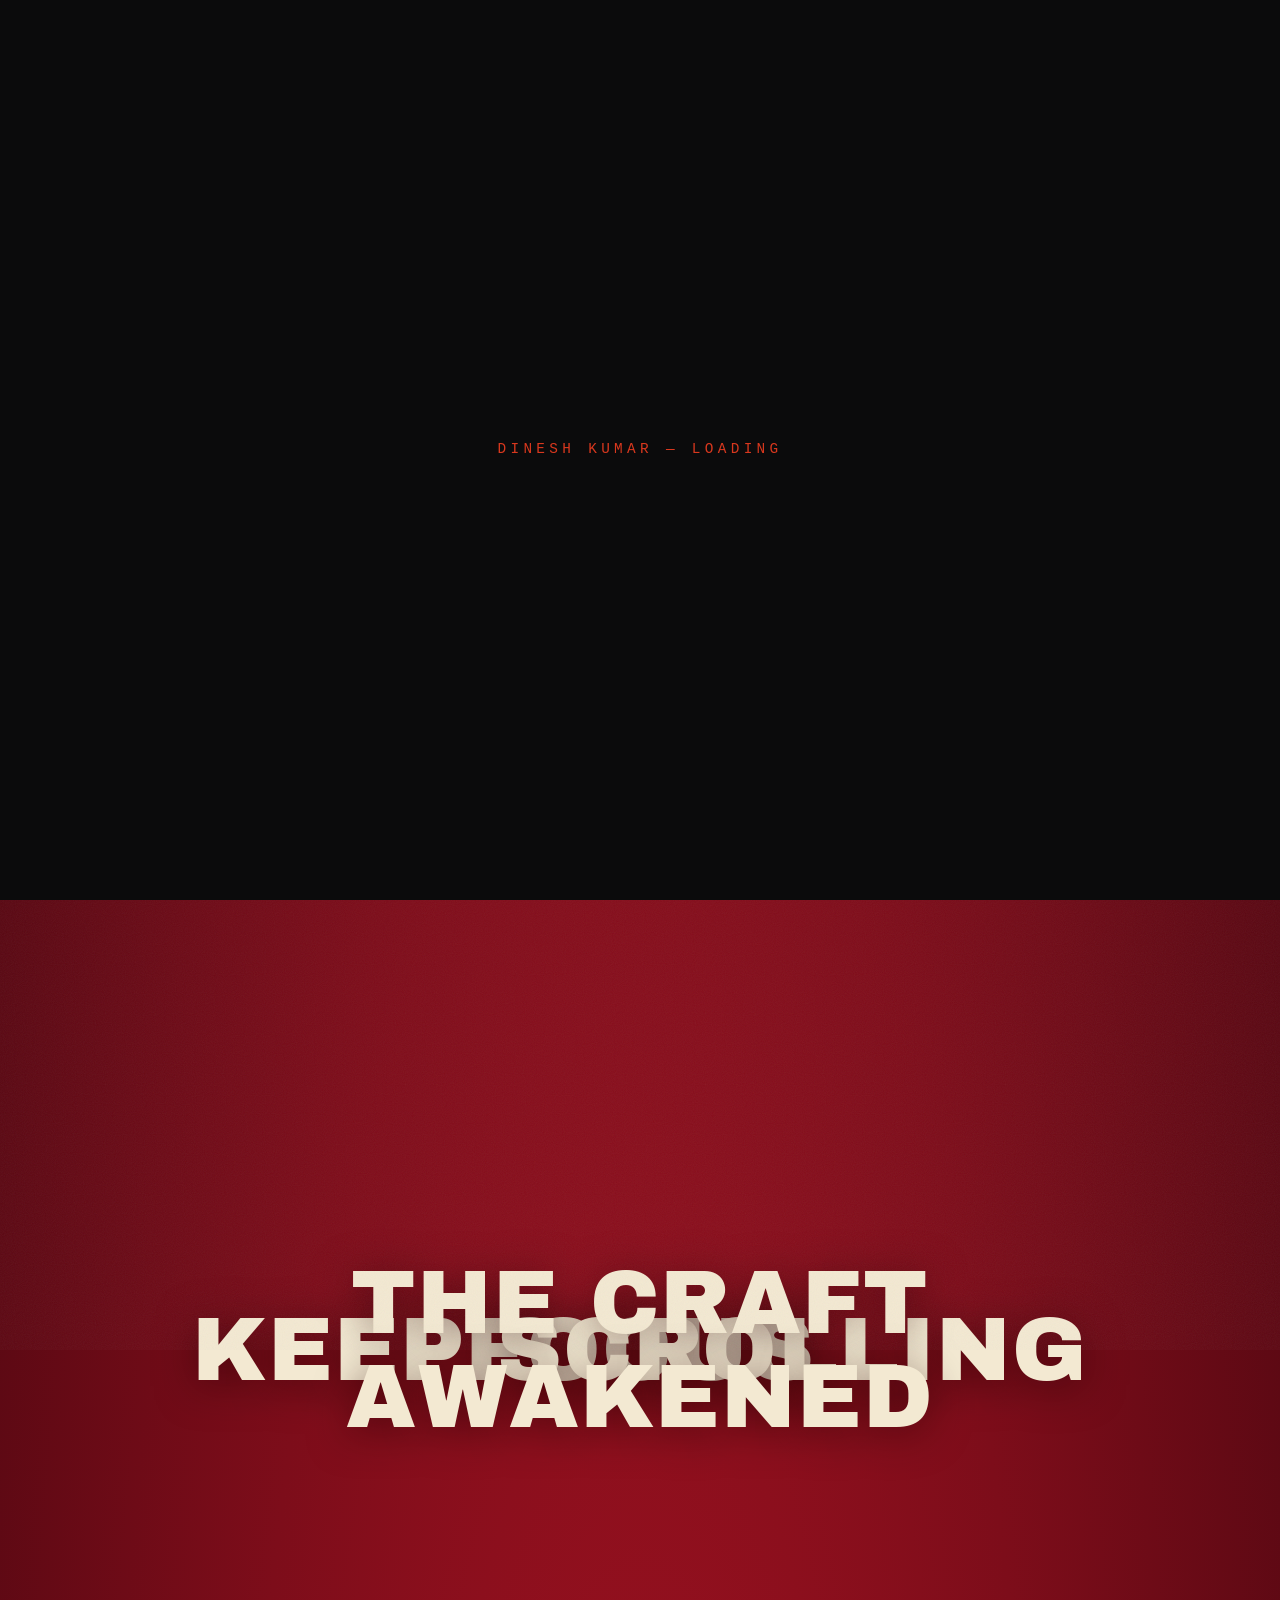
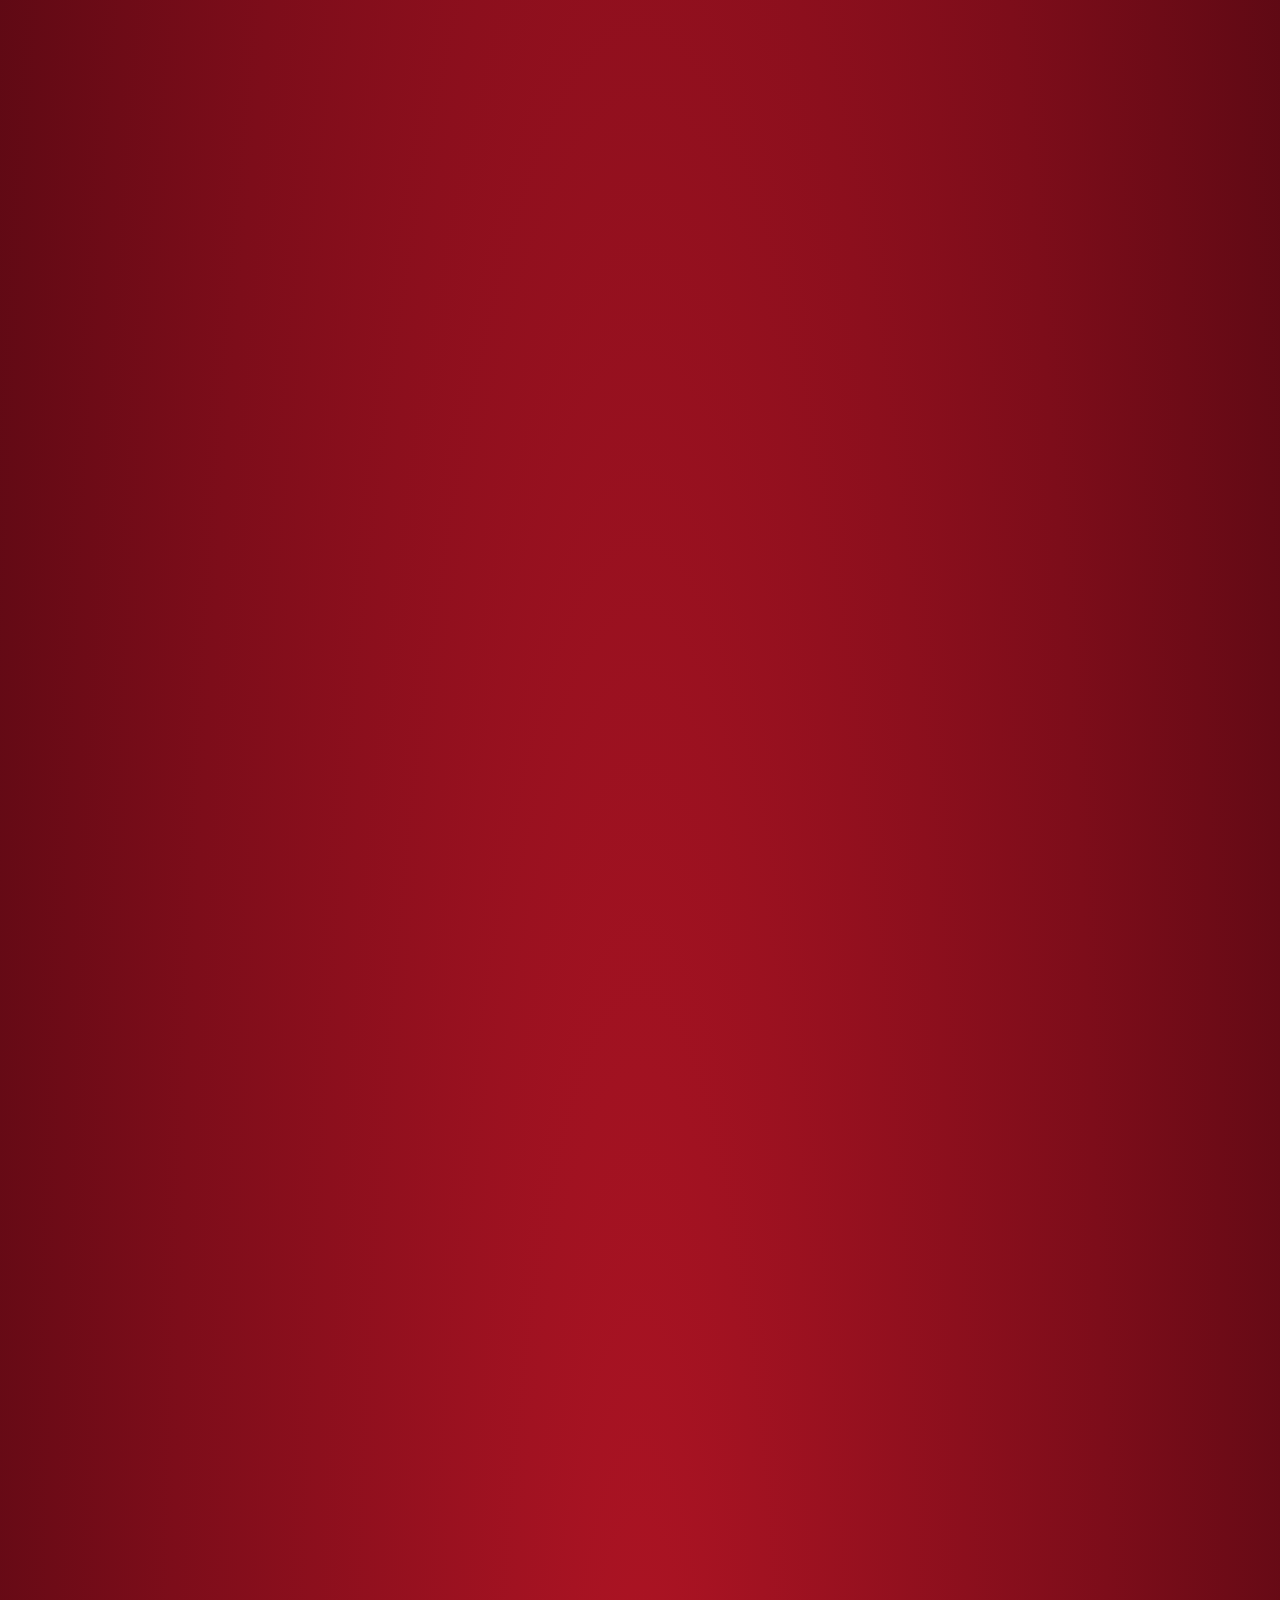
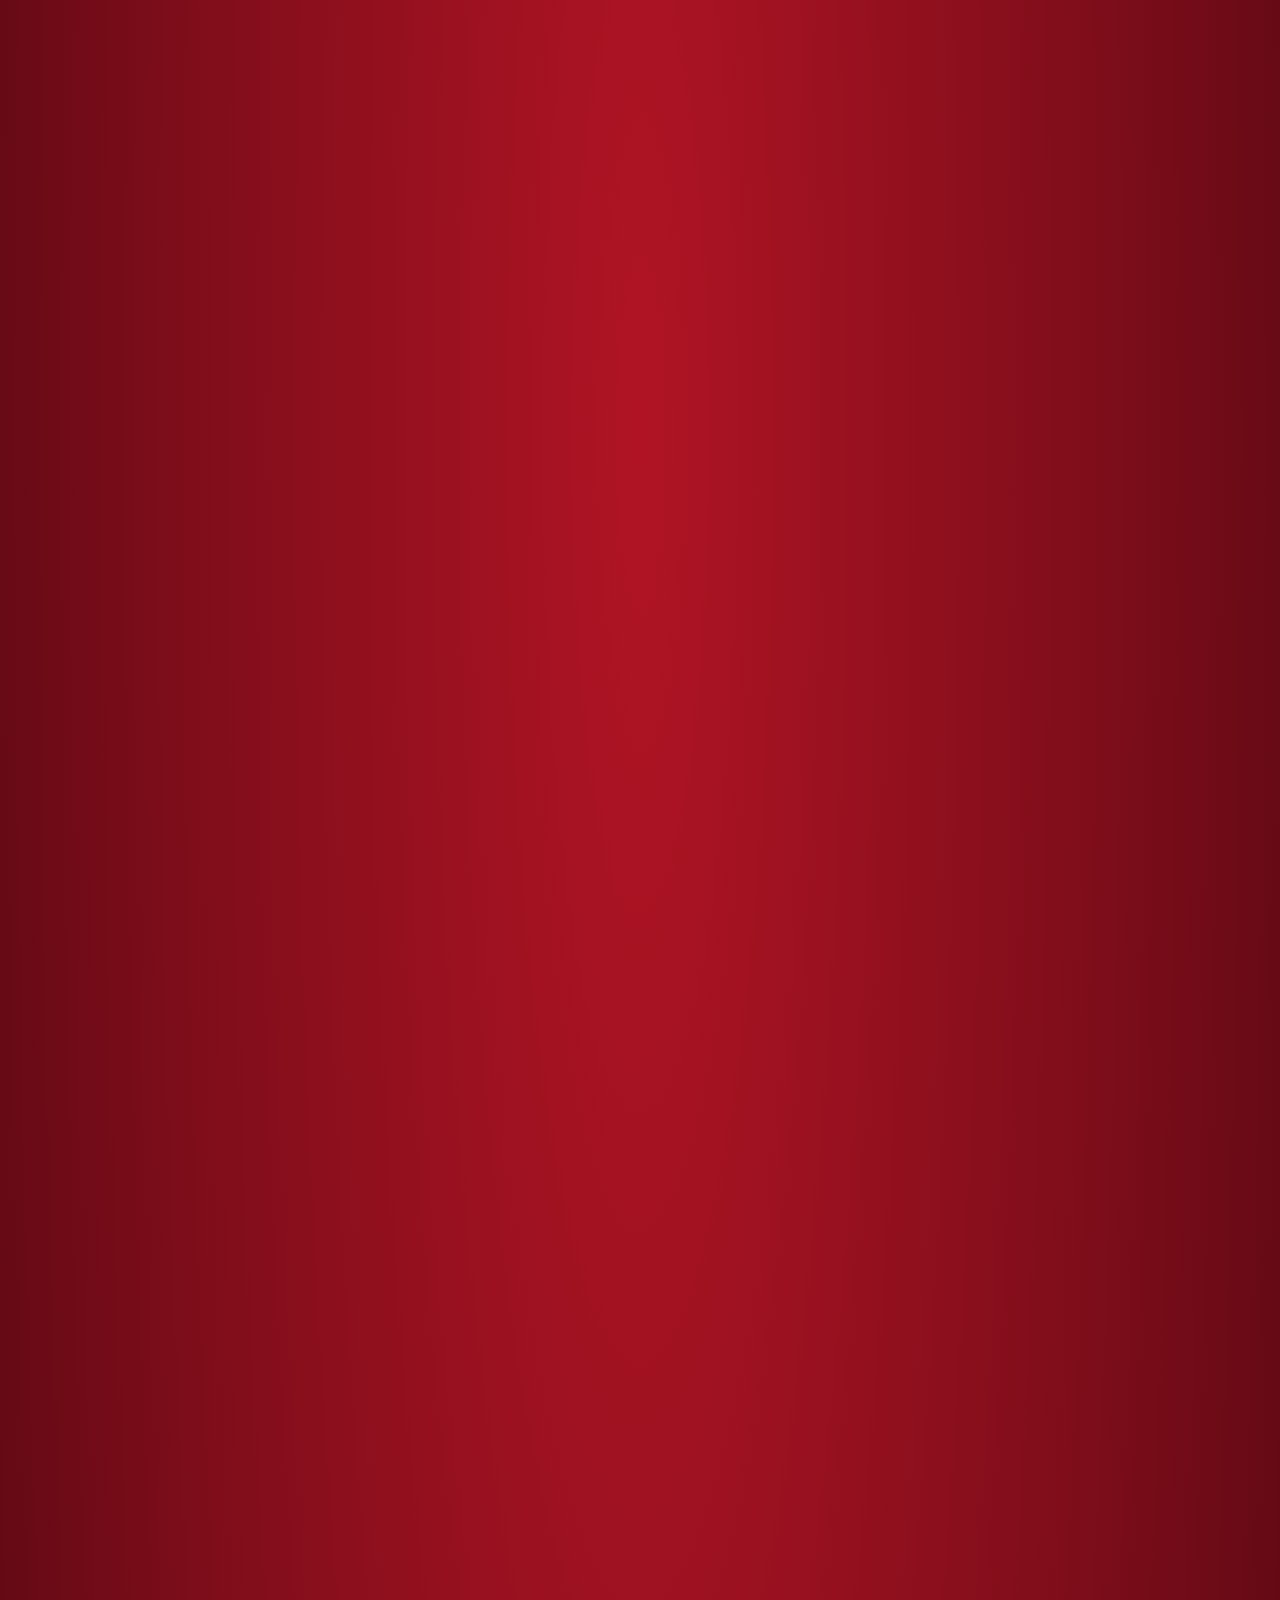
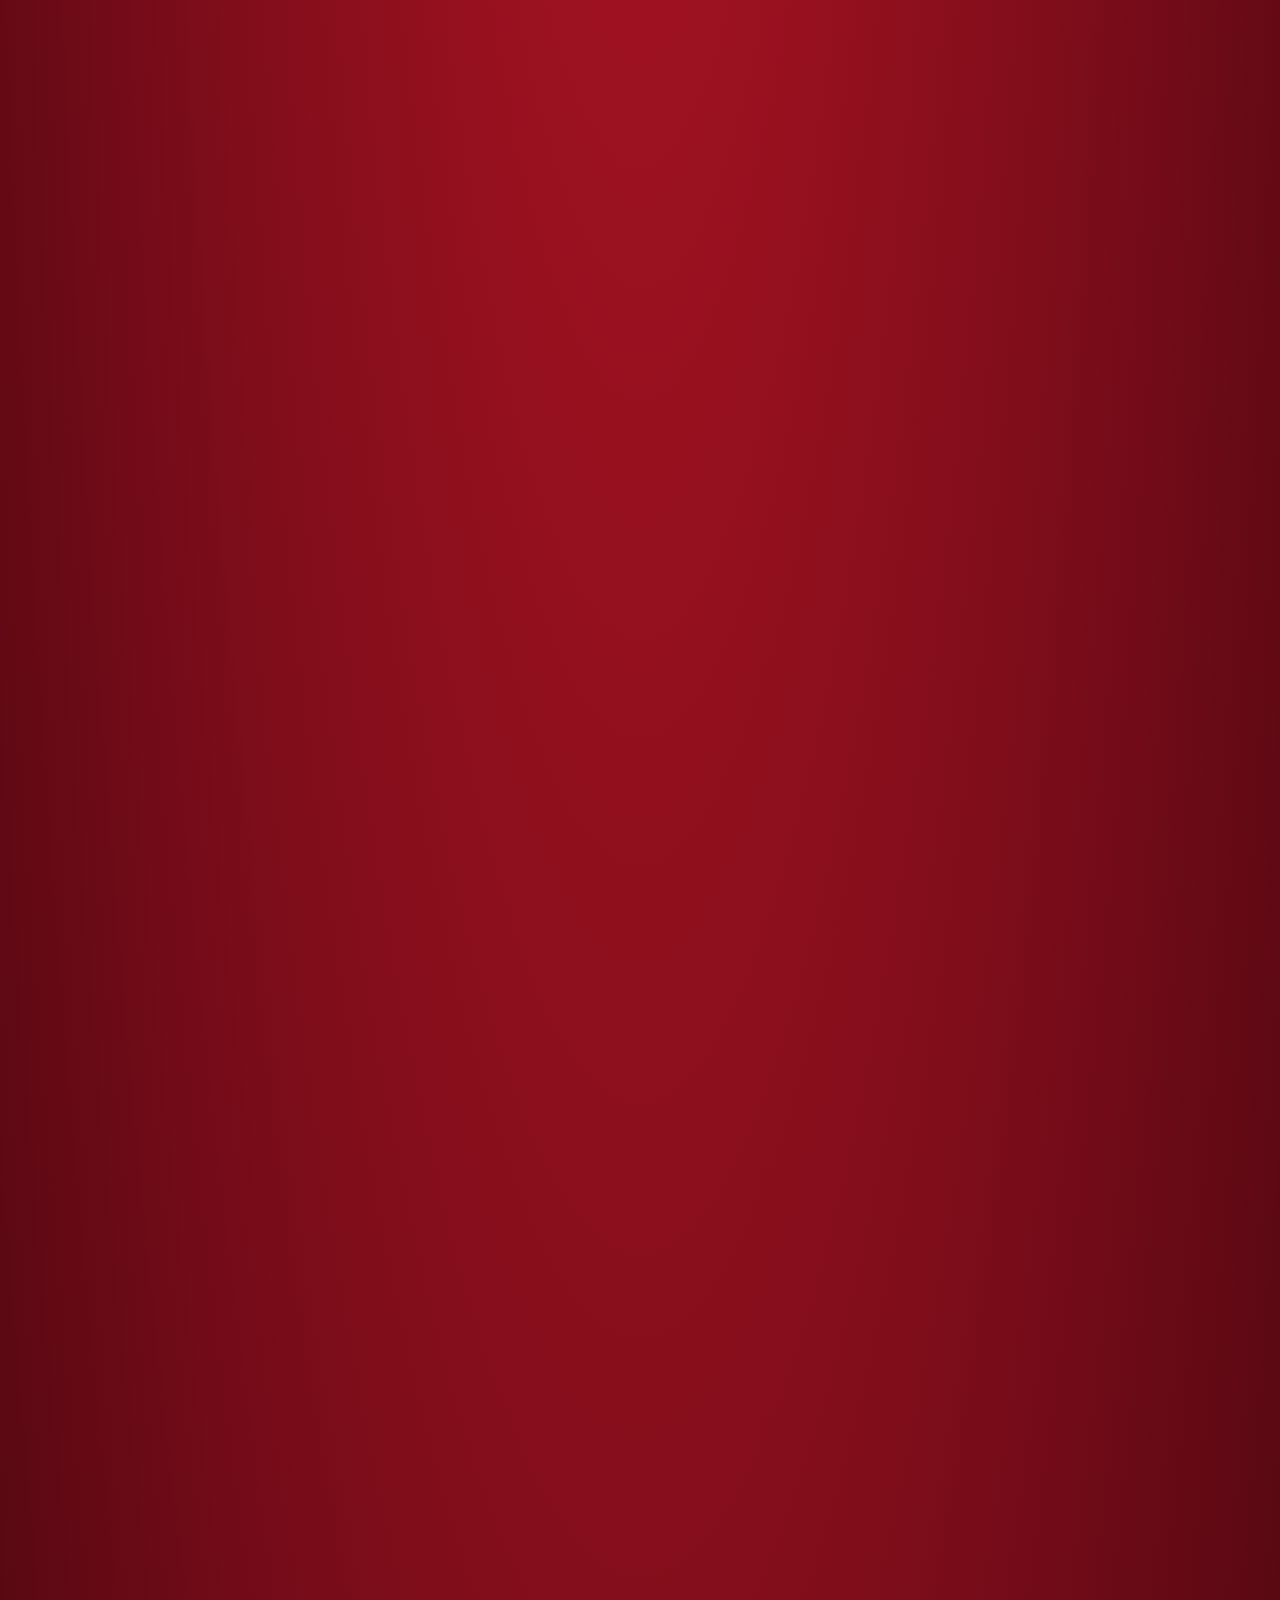
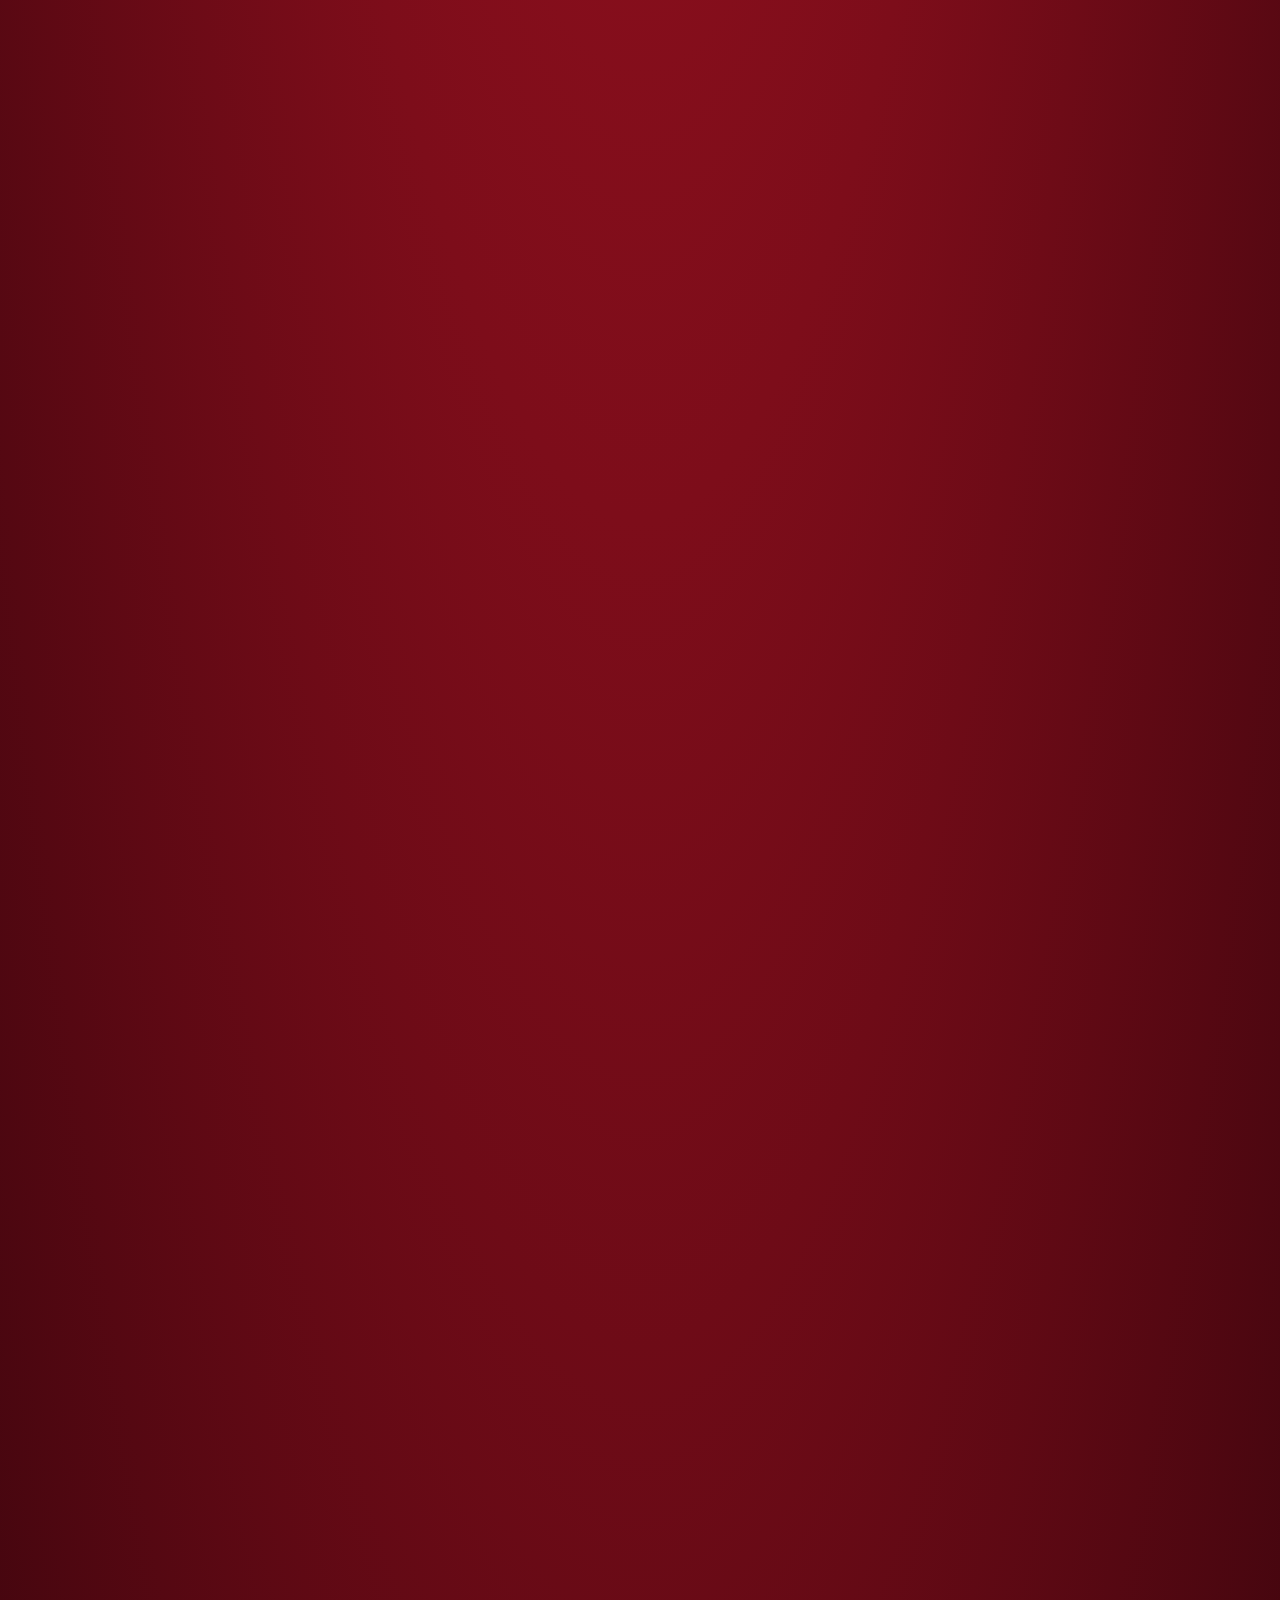
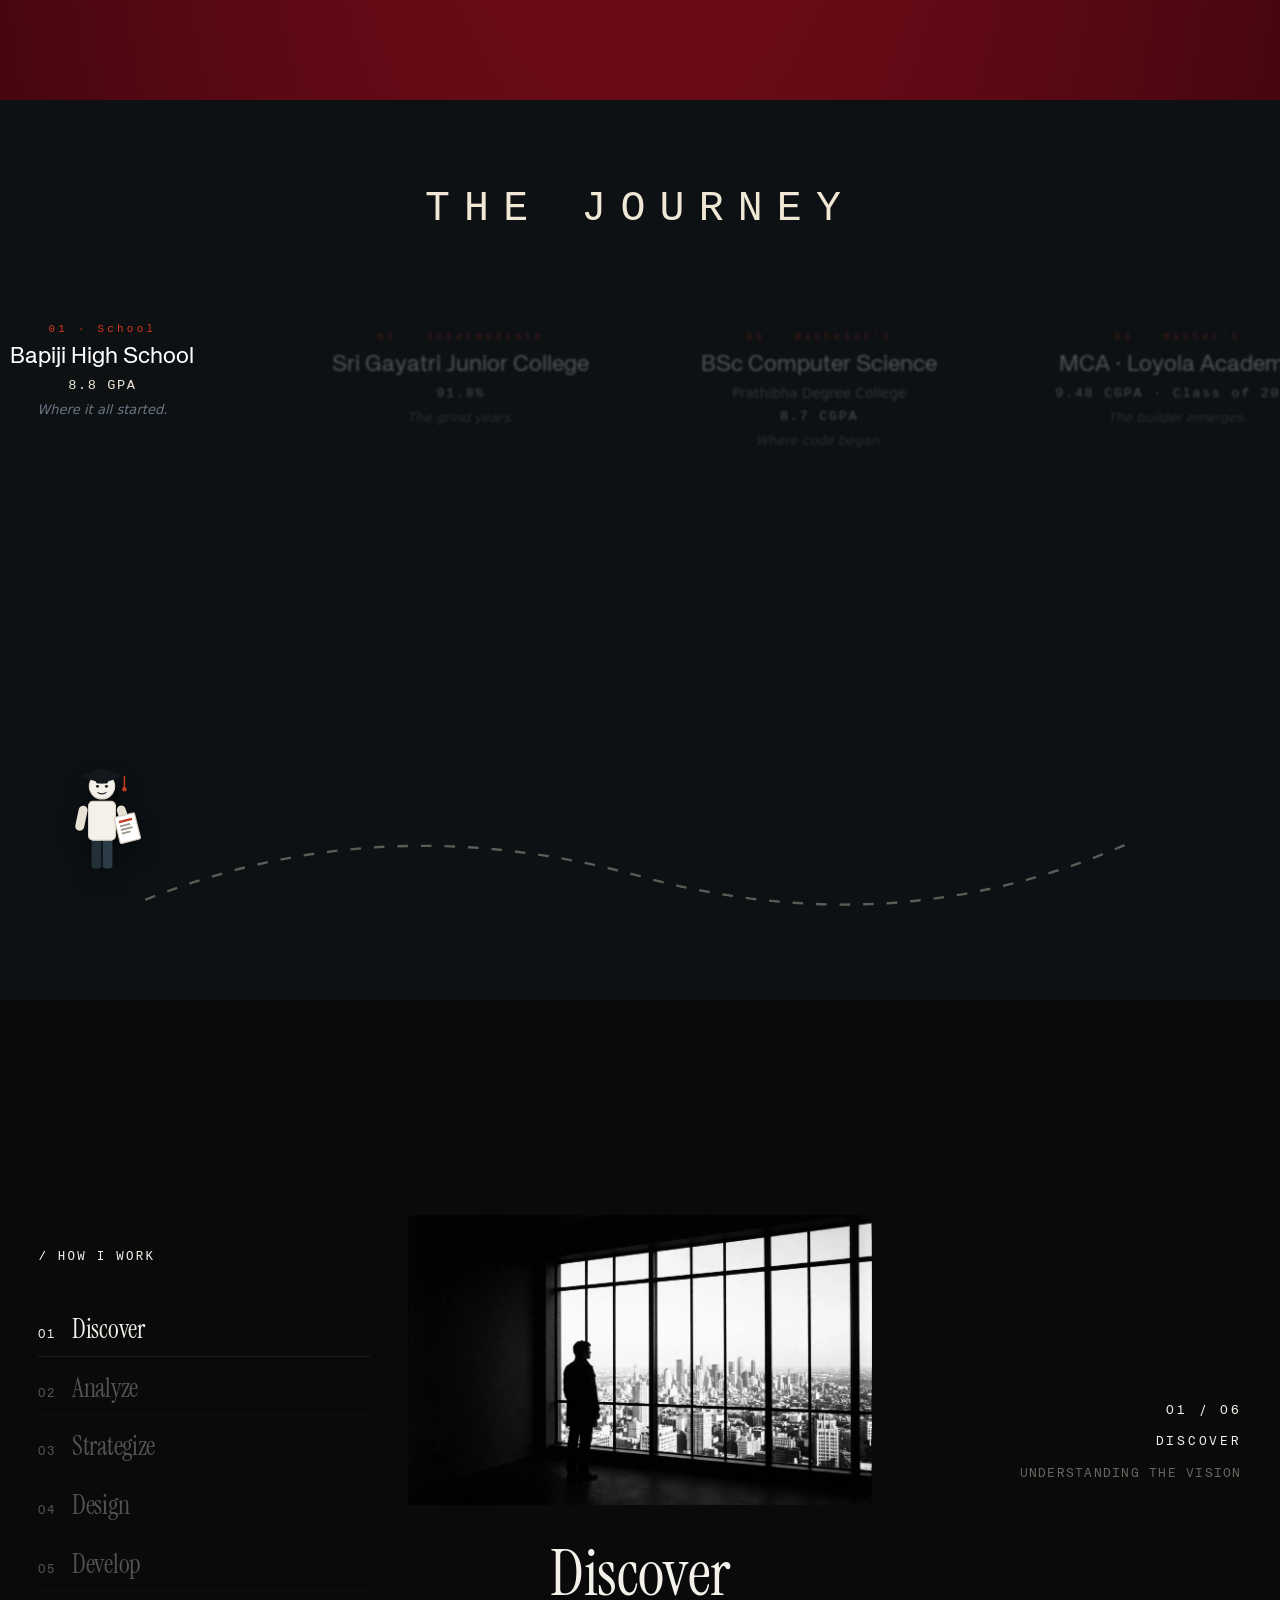
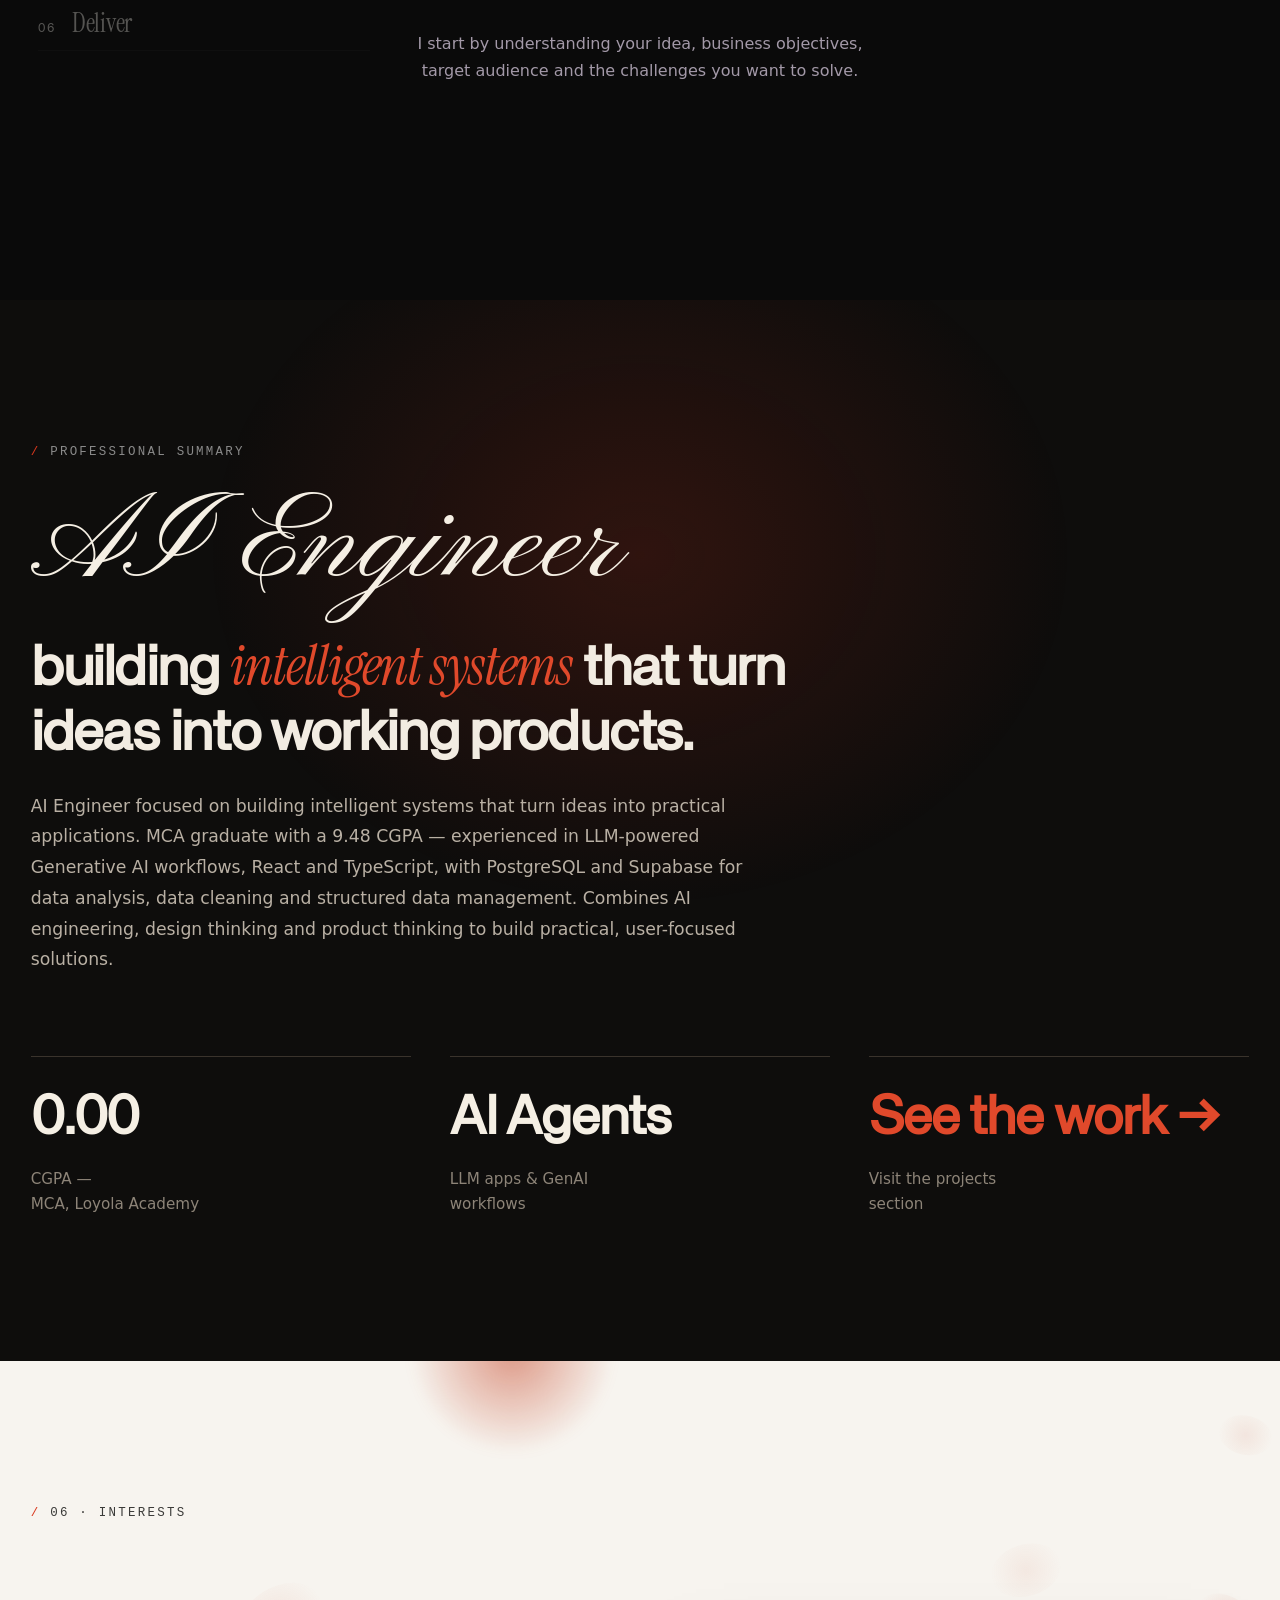
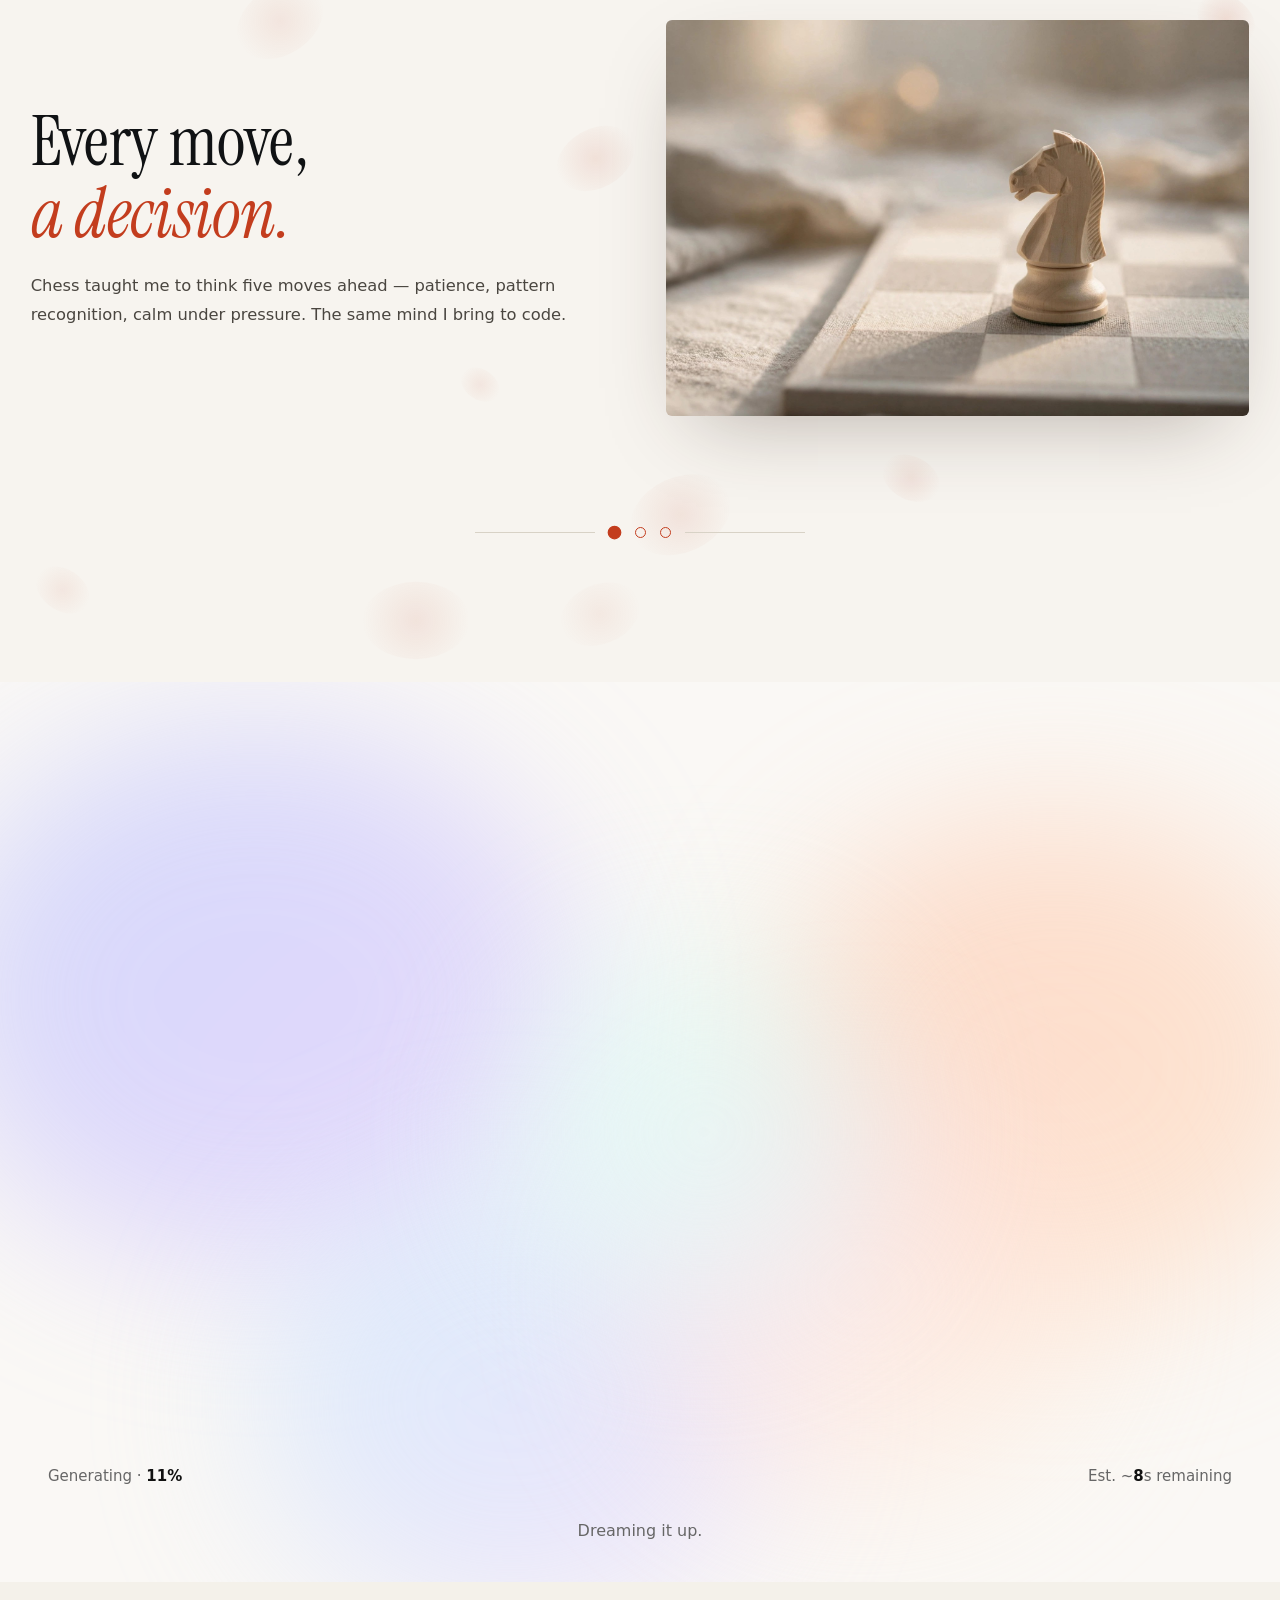
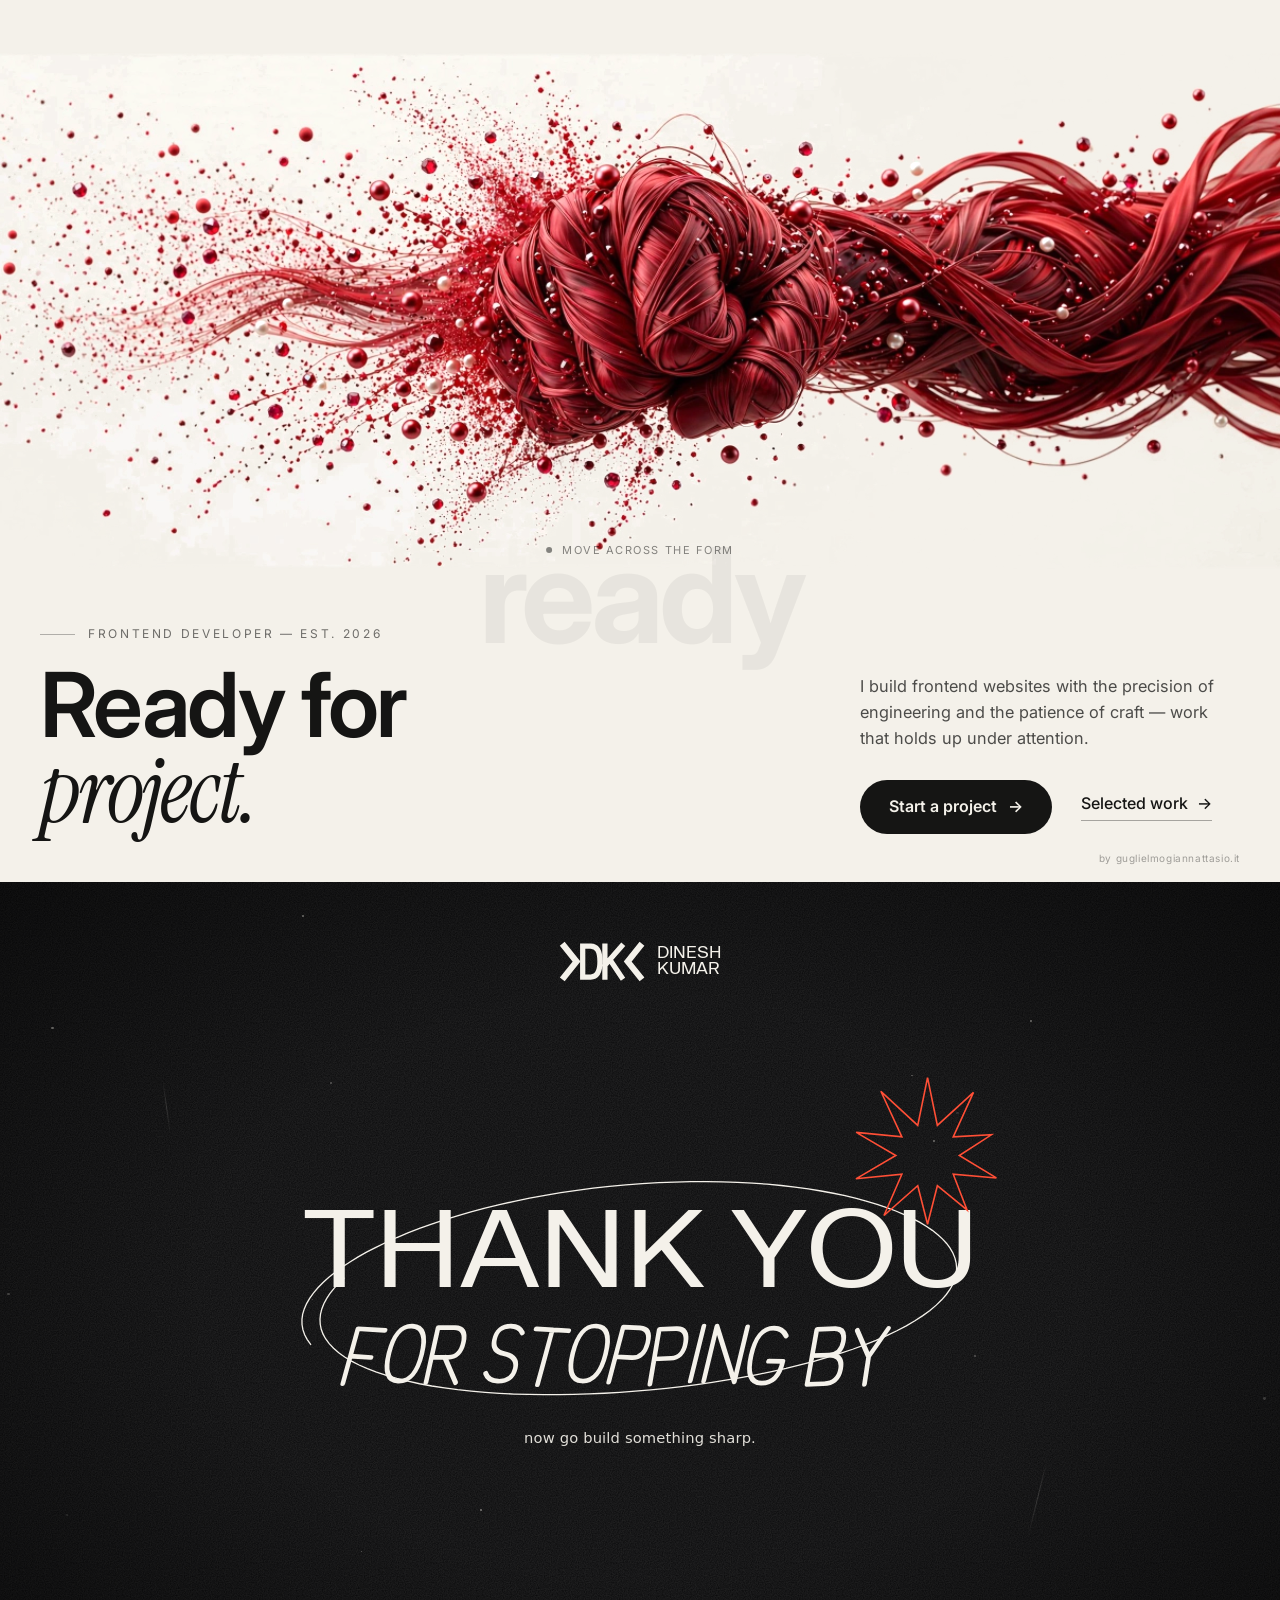
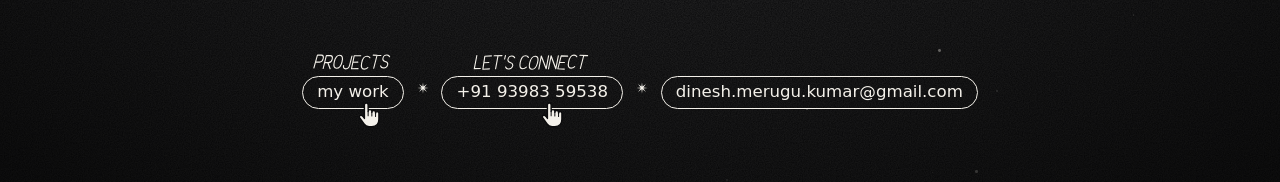
==== commit 00d68b0b: "Cache-bust footer.js" ====
--- a/index.html
+++ b/index.html
@@ -352,7 +352,7 @@
 <script src="./assets/js/showcase.js?v=1"></script>
 <script src="./assets/js/sections.js"></script>
 <script src="./assets/js/storm.js"></script>
-<script src="./assets/js/footer.js"></script>
+<script src="./assets/js/footer.js?v=2"></script>
 <script type="module" src="./assets/js/hero3d.js"></script>
 <script src="./assets/js/liquid-engine.js"></script>
 <script src="./assets/js/rfp-sculpture.js"></script>
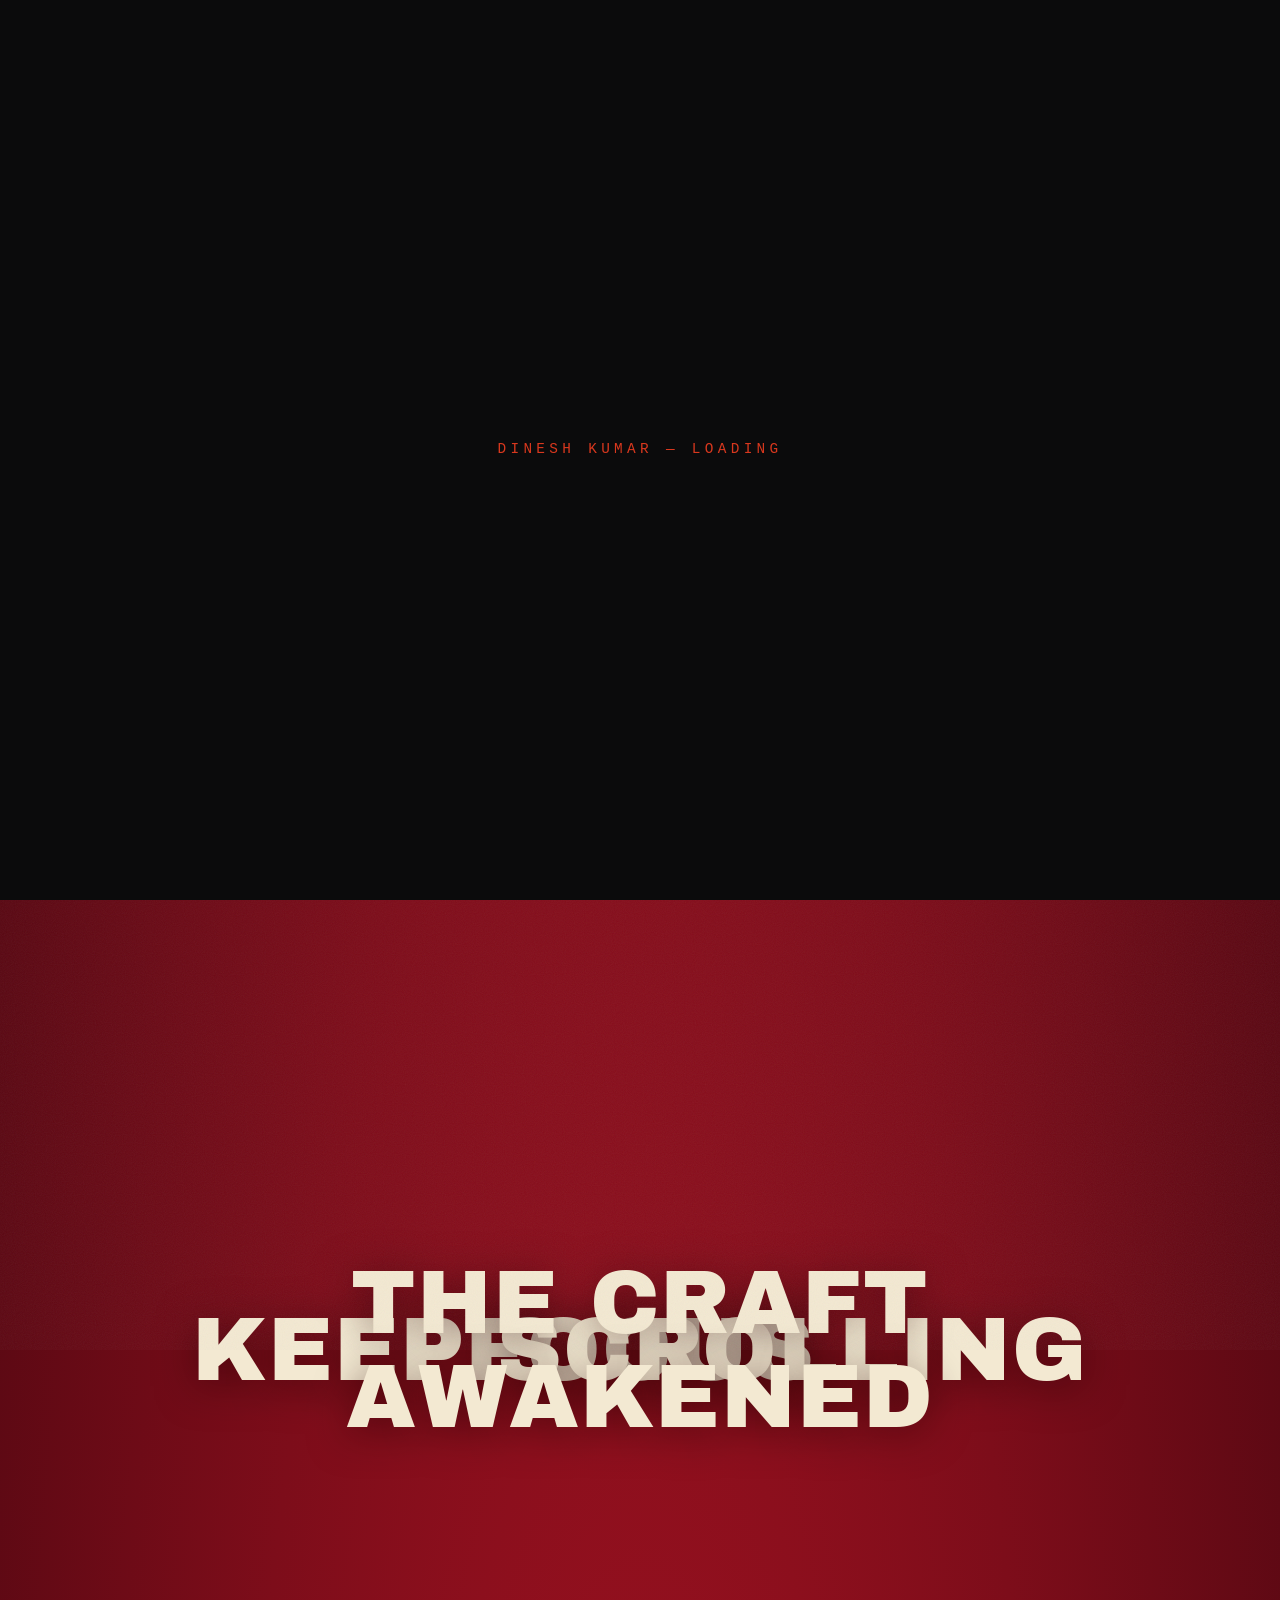
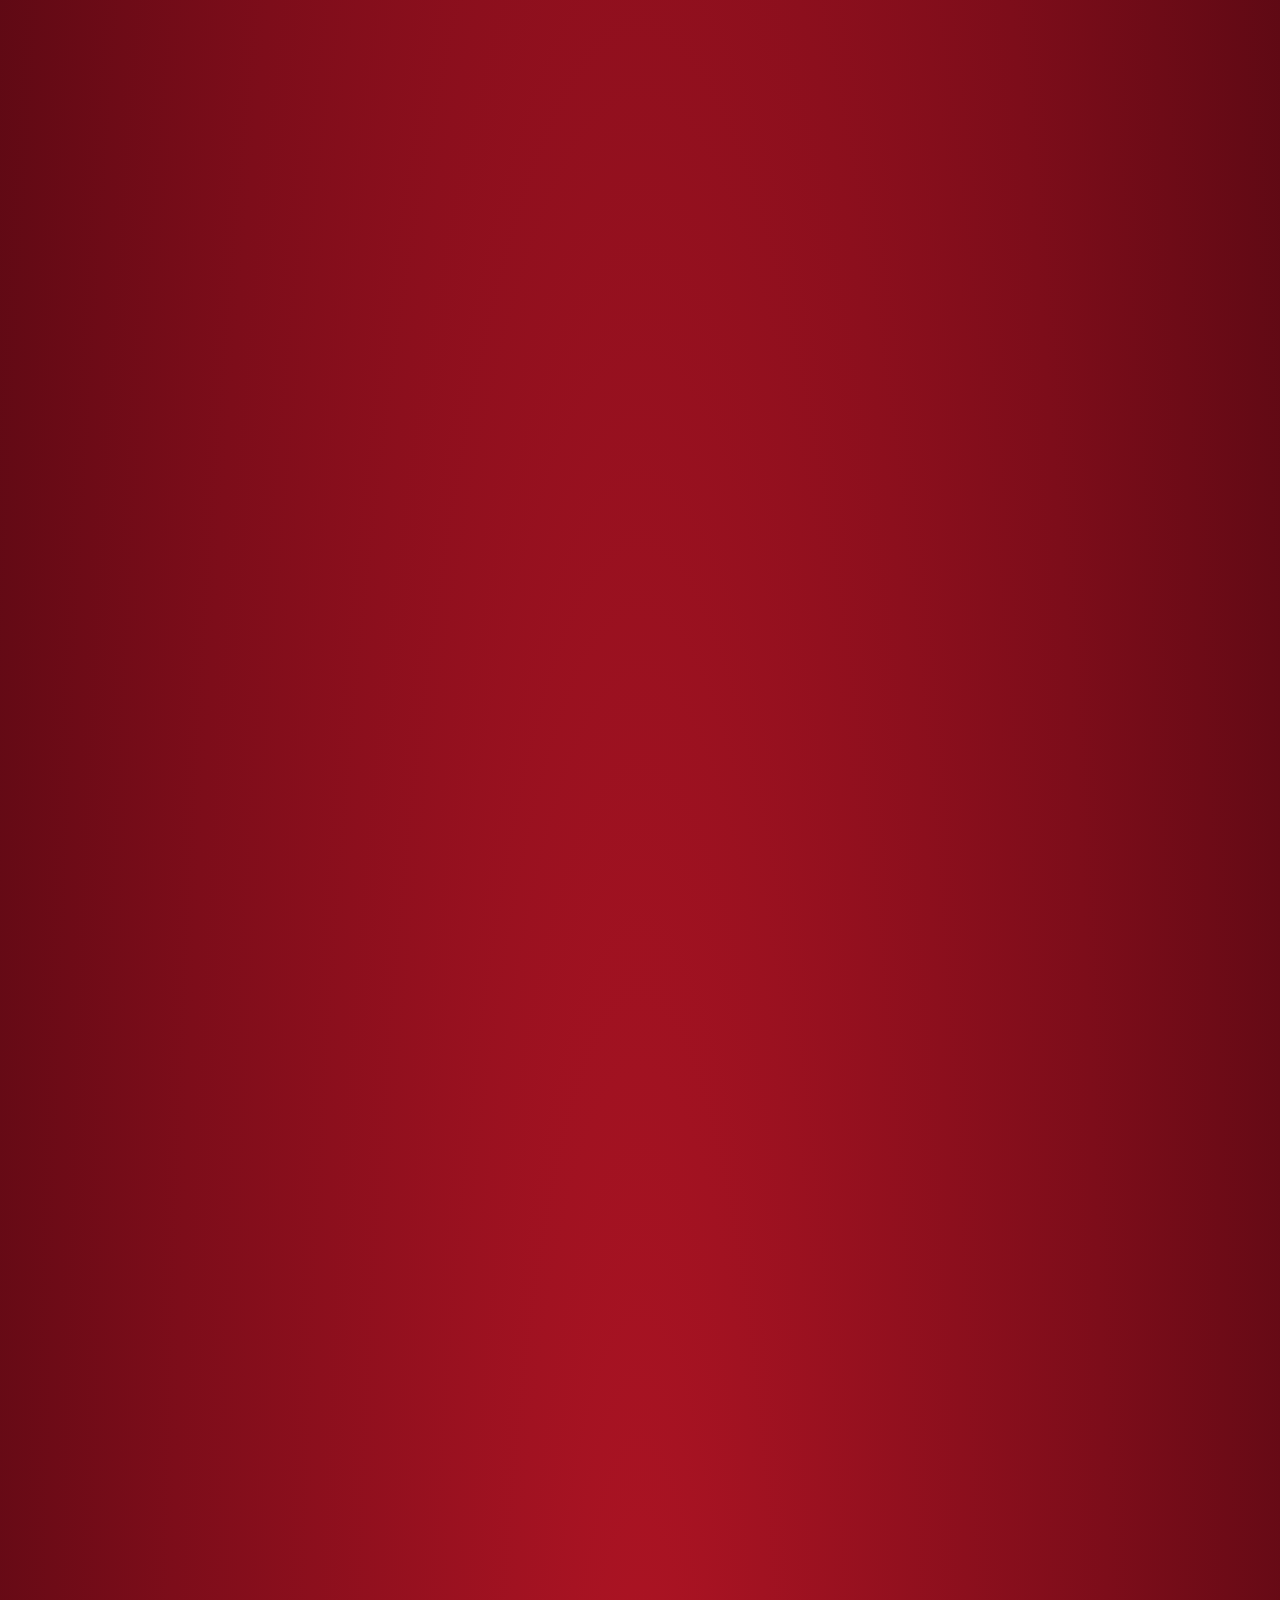
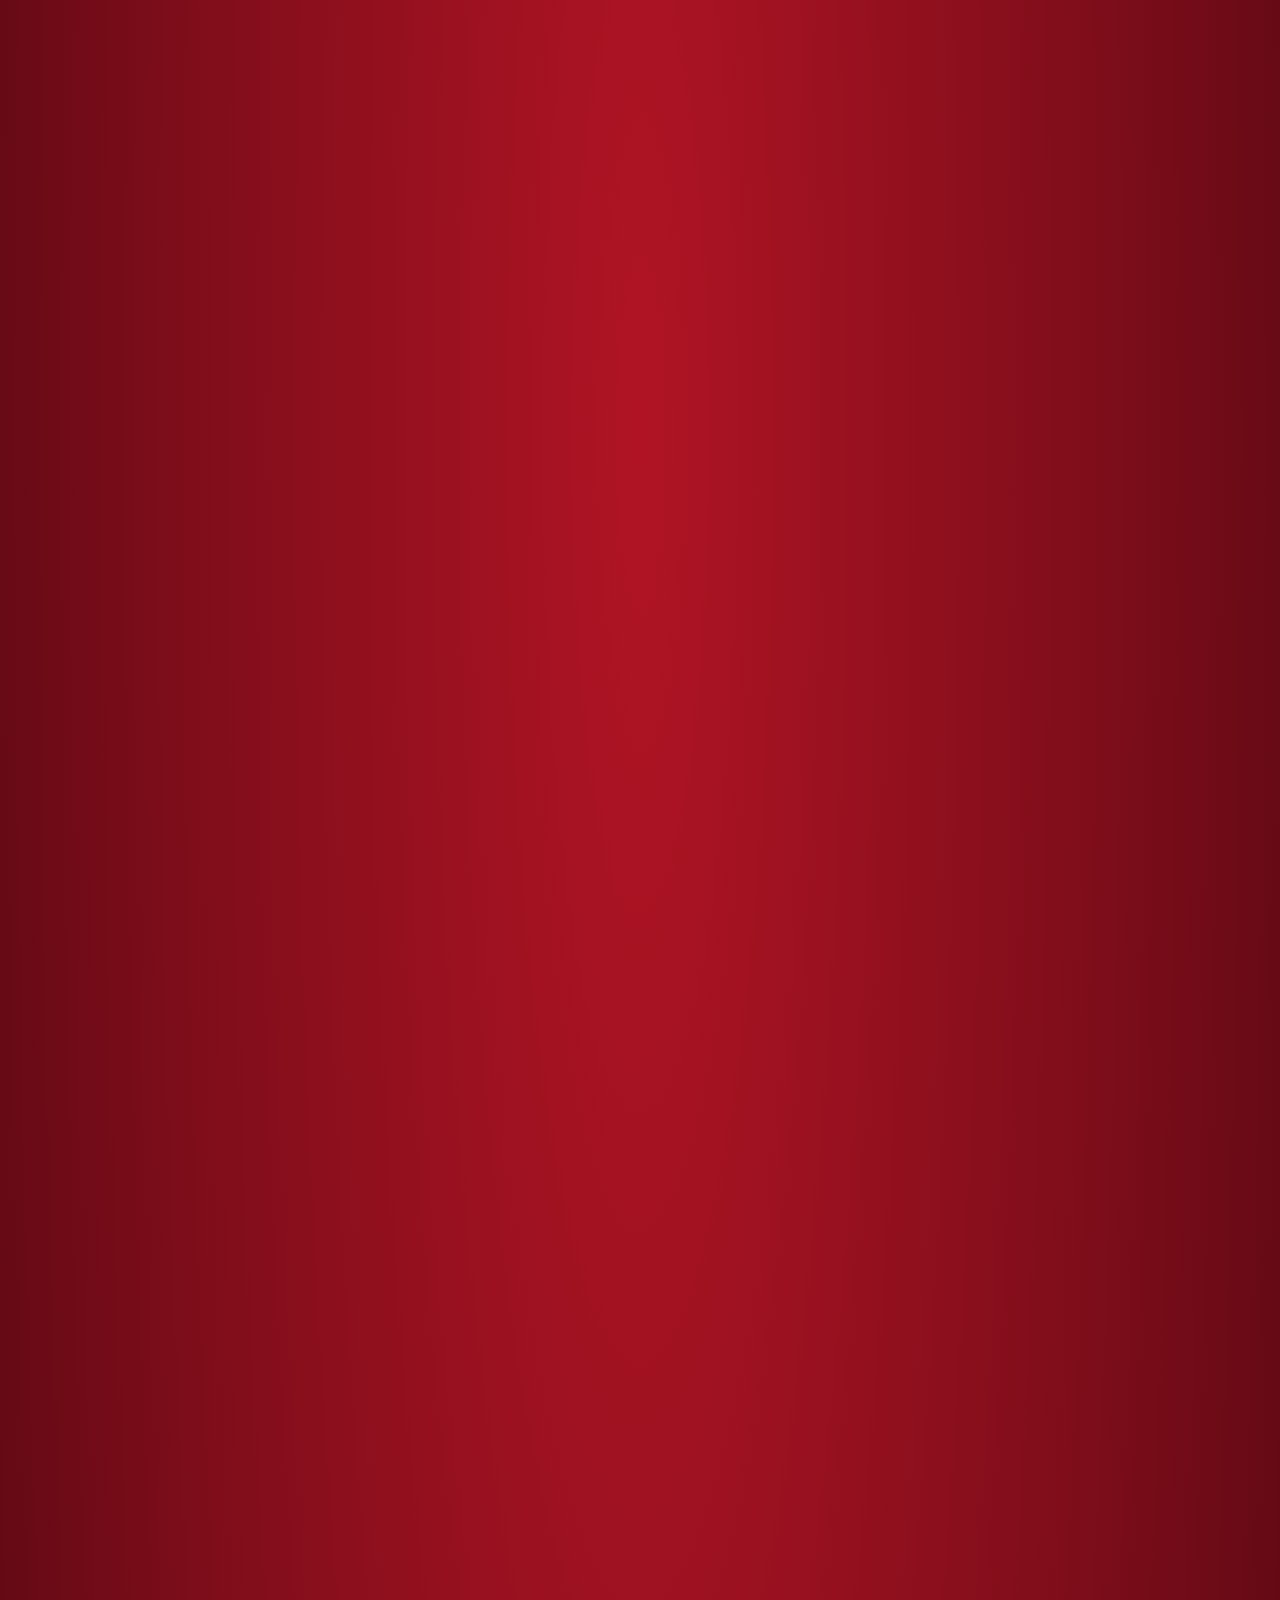
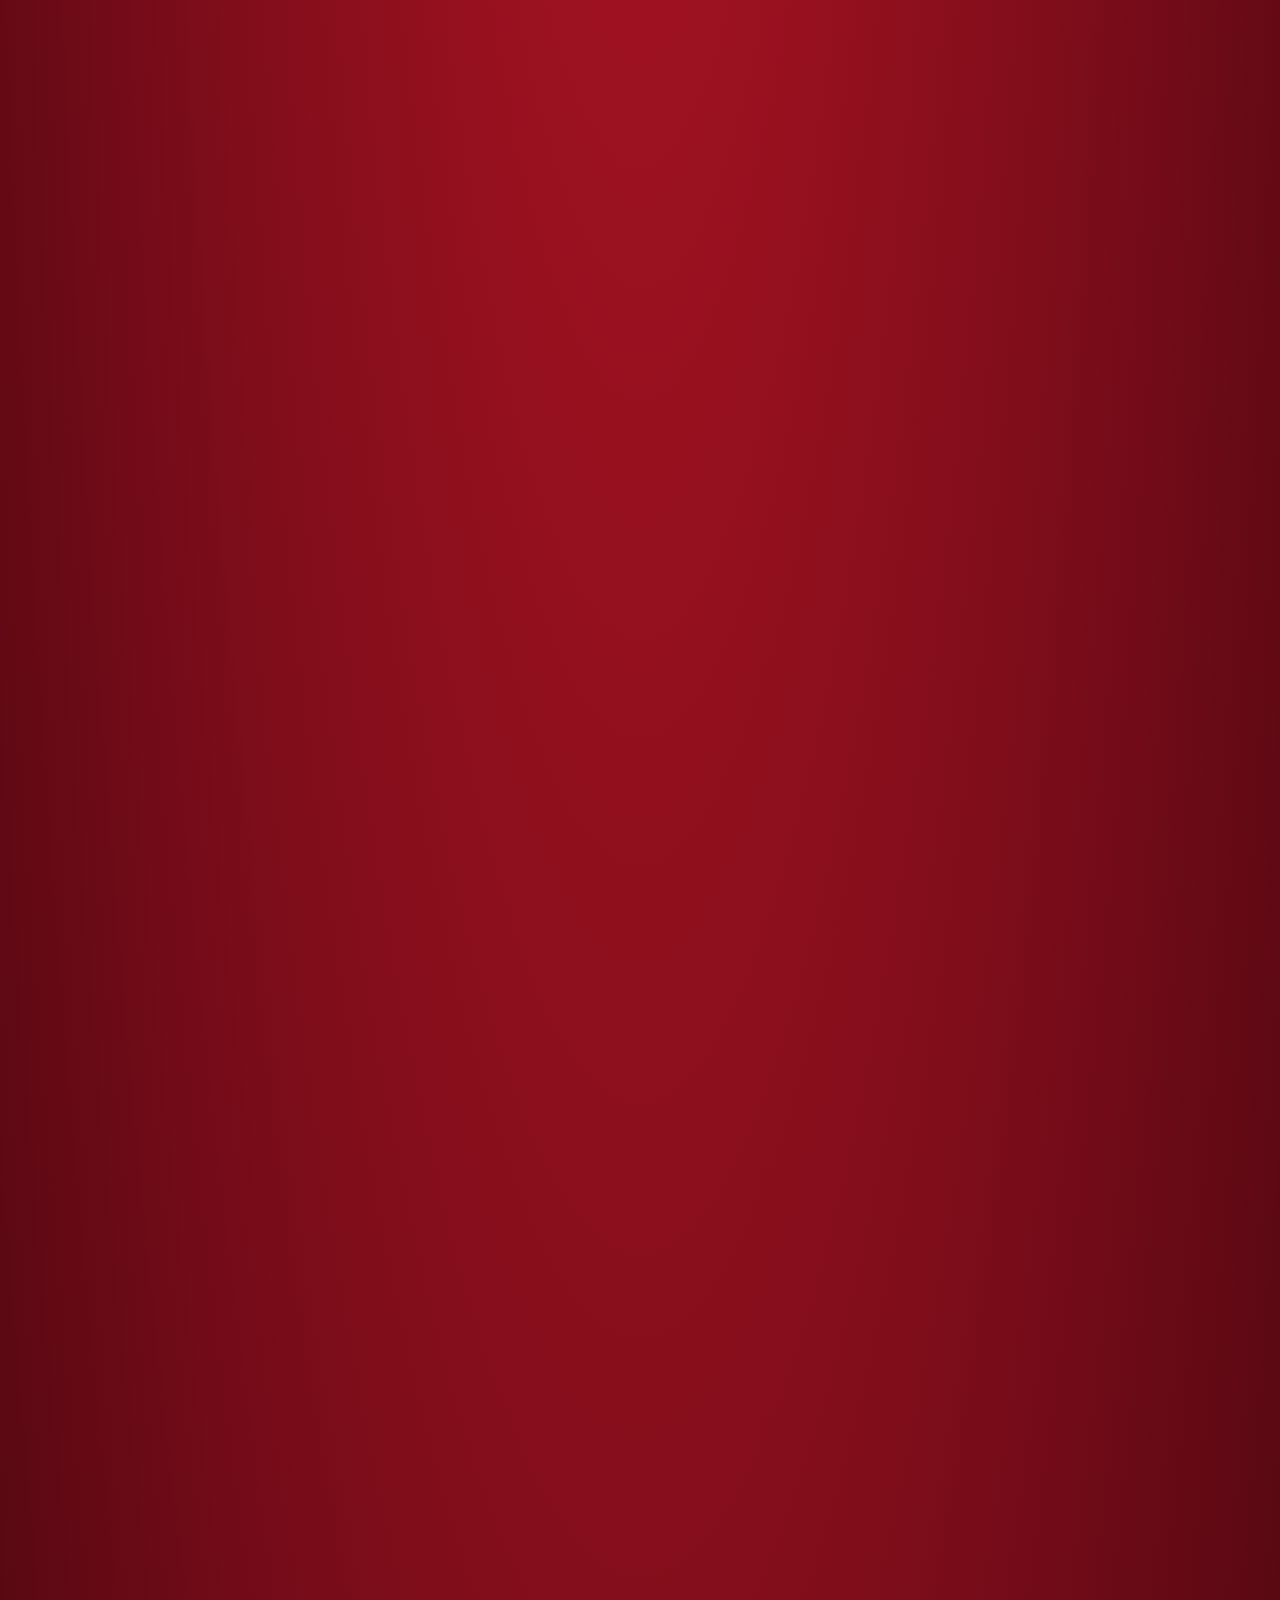
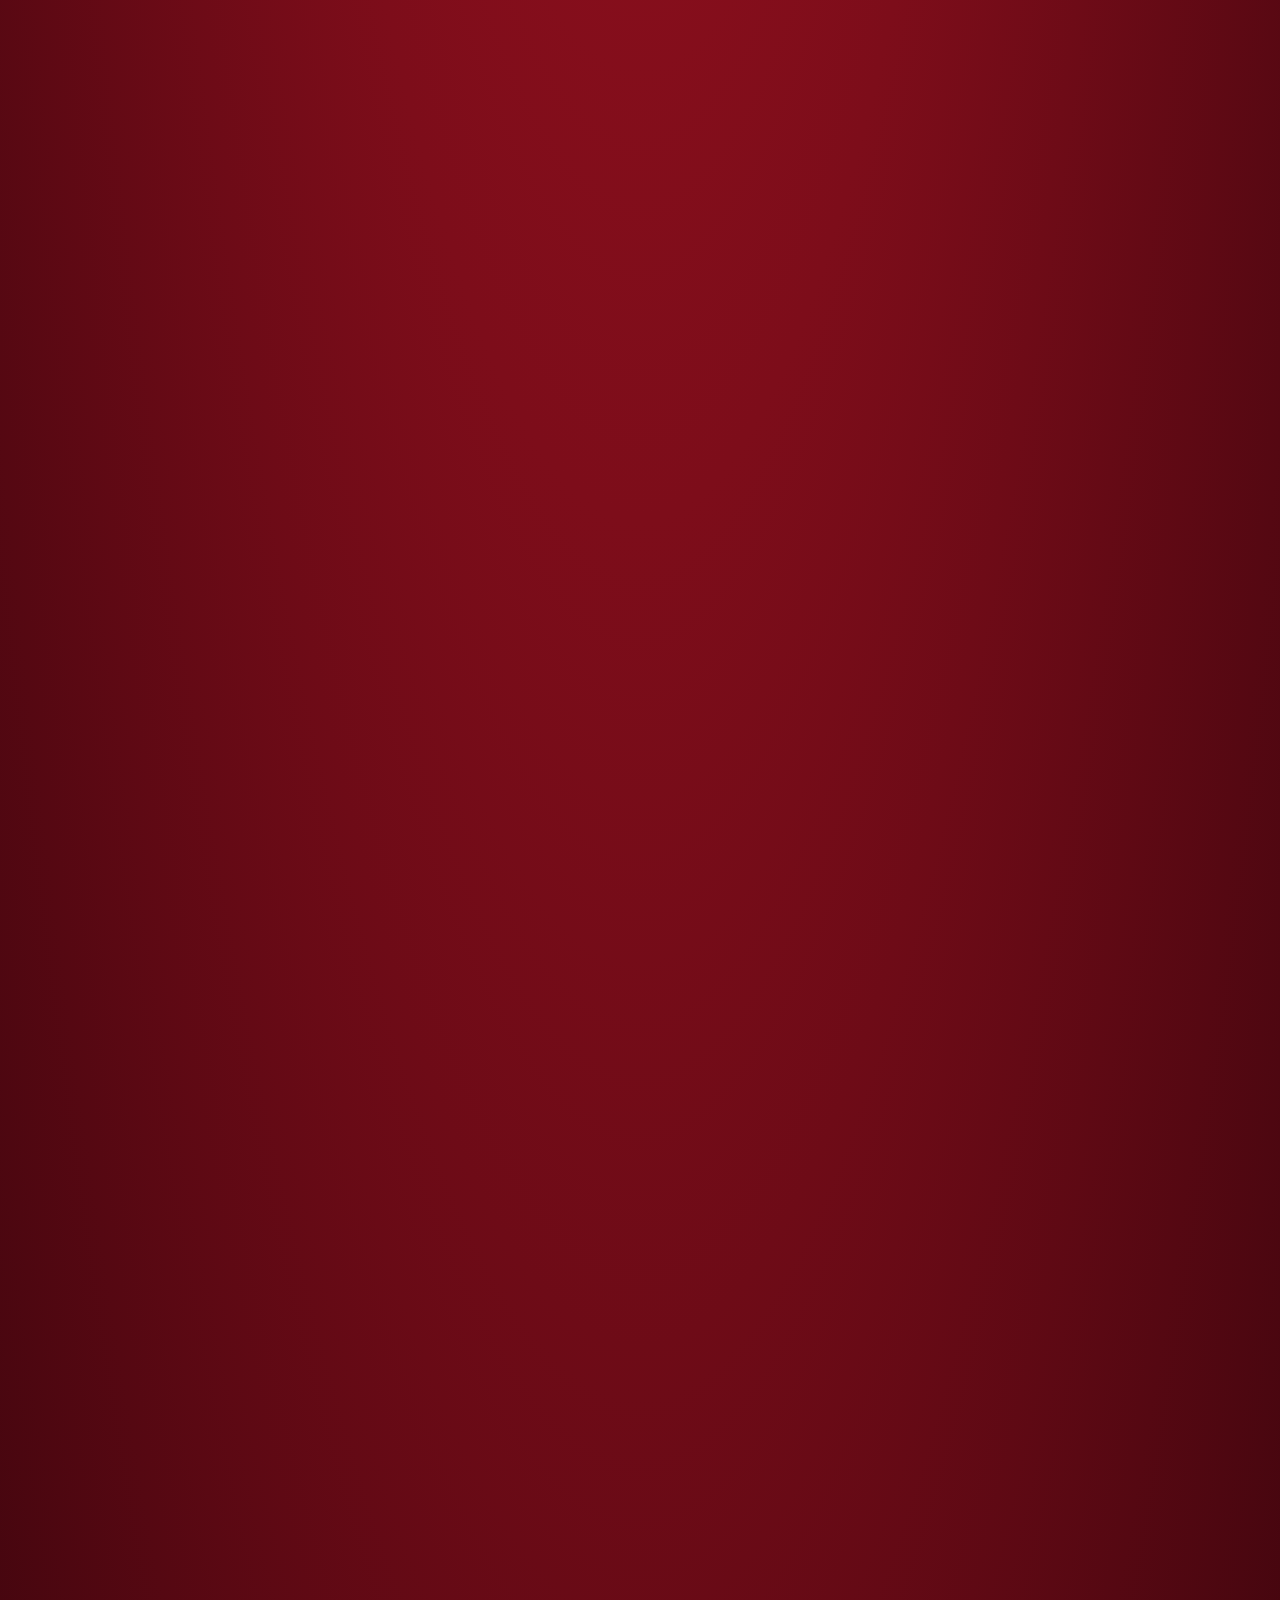
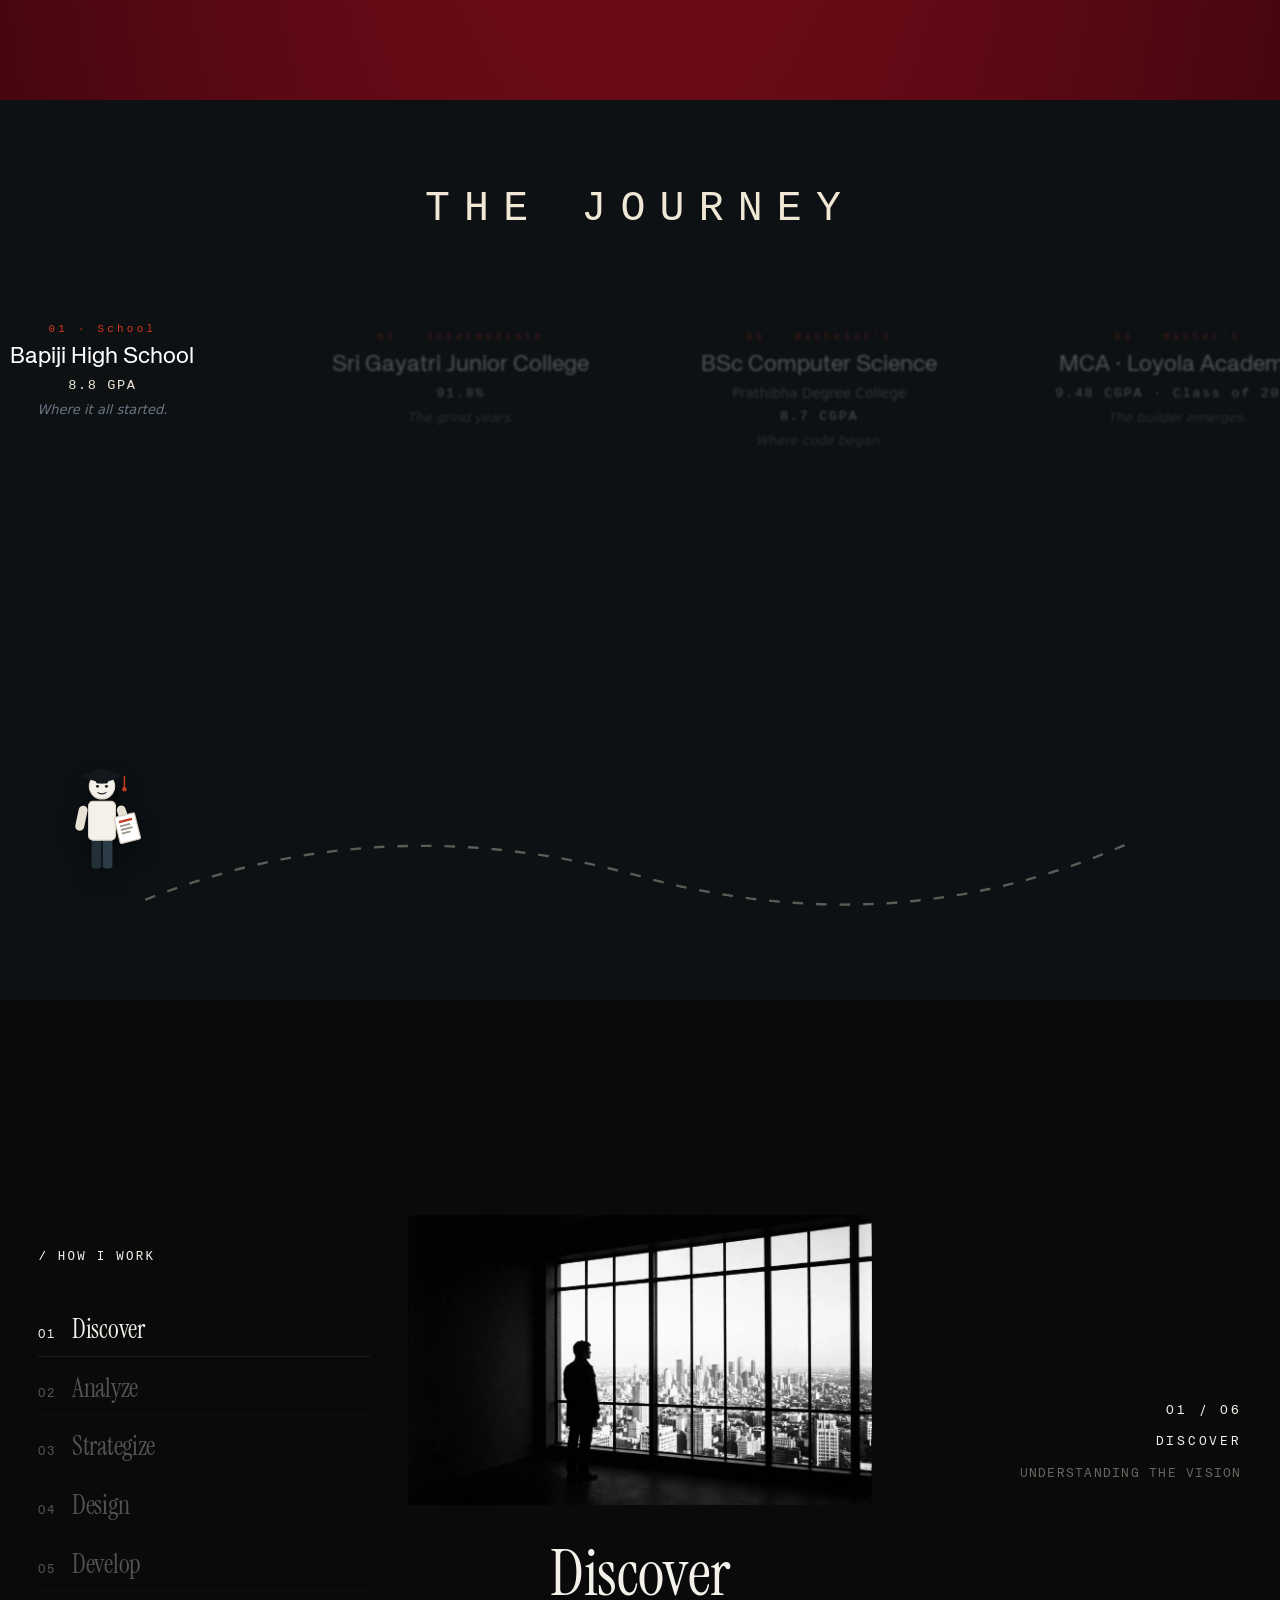
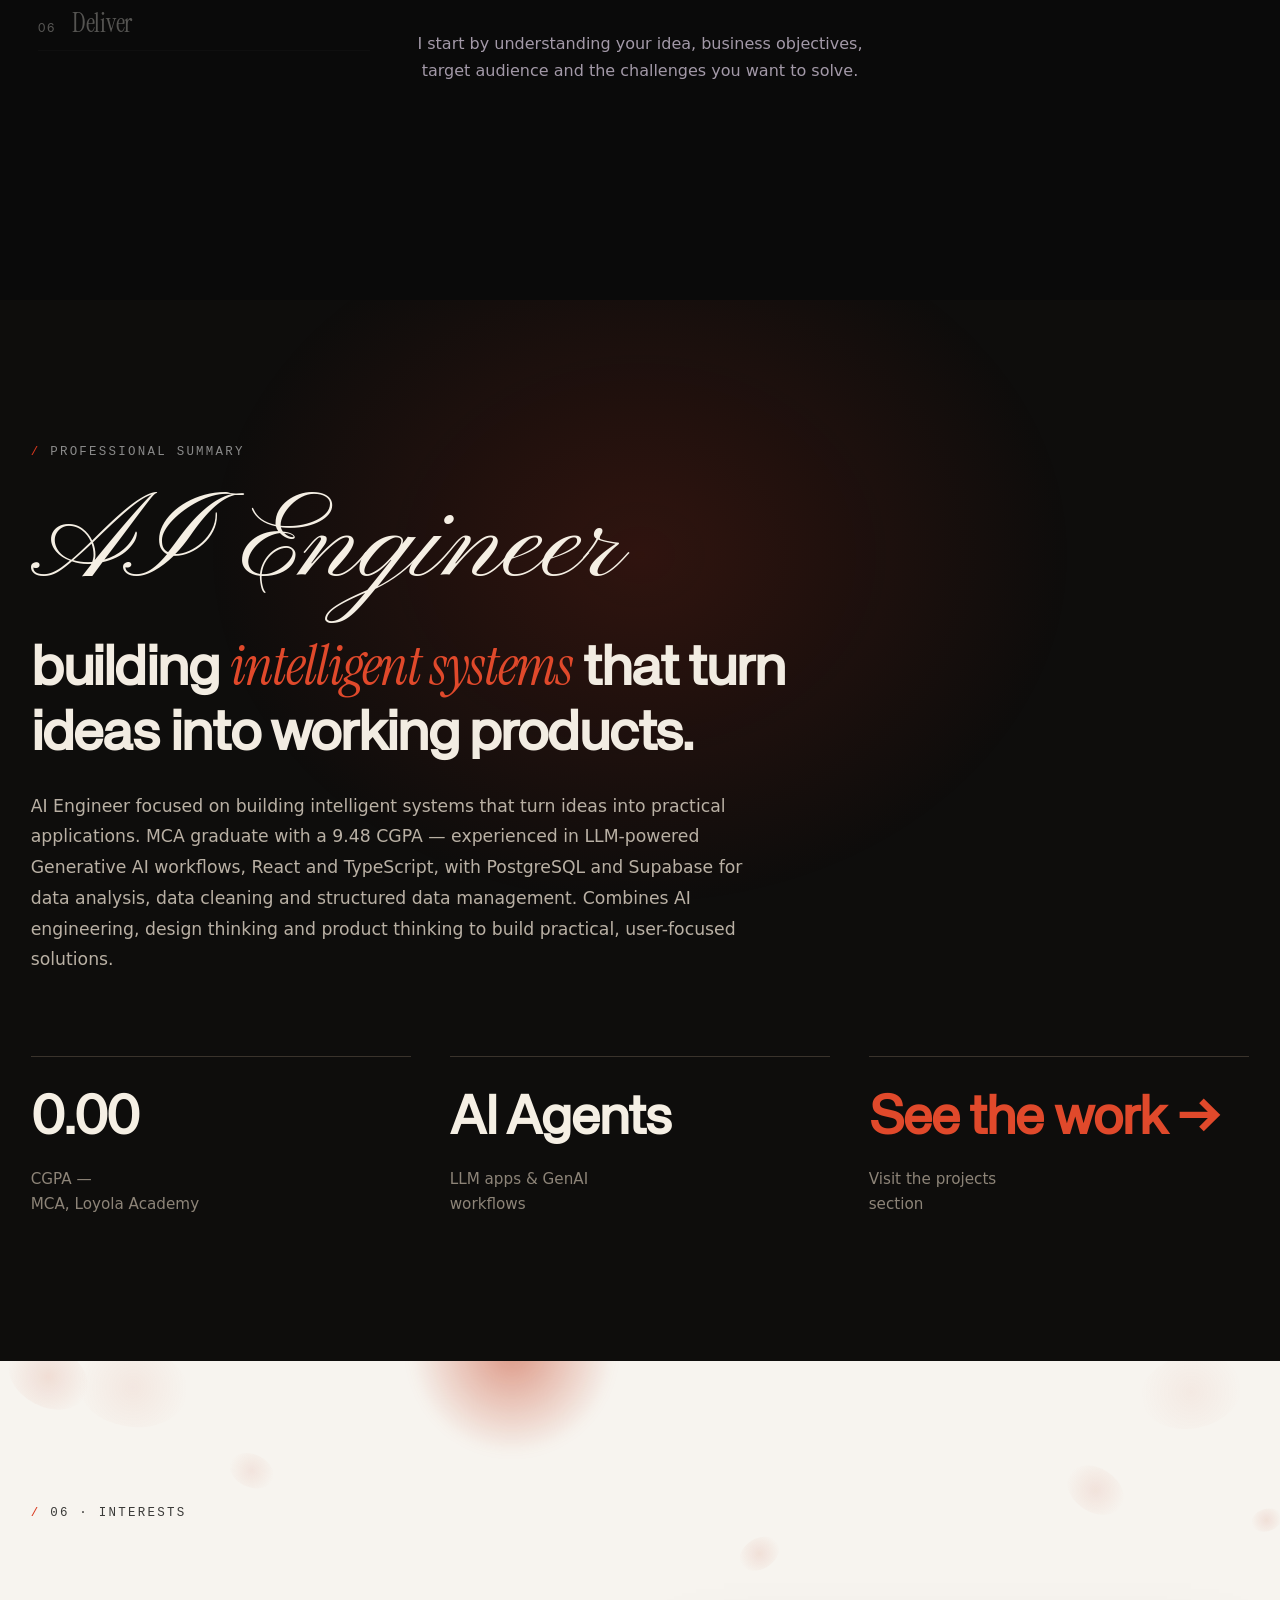
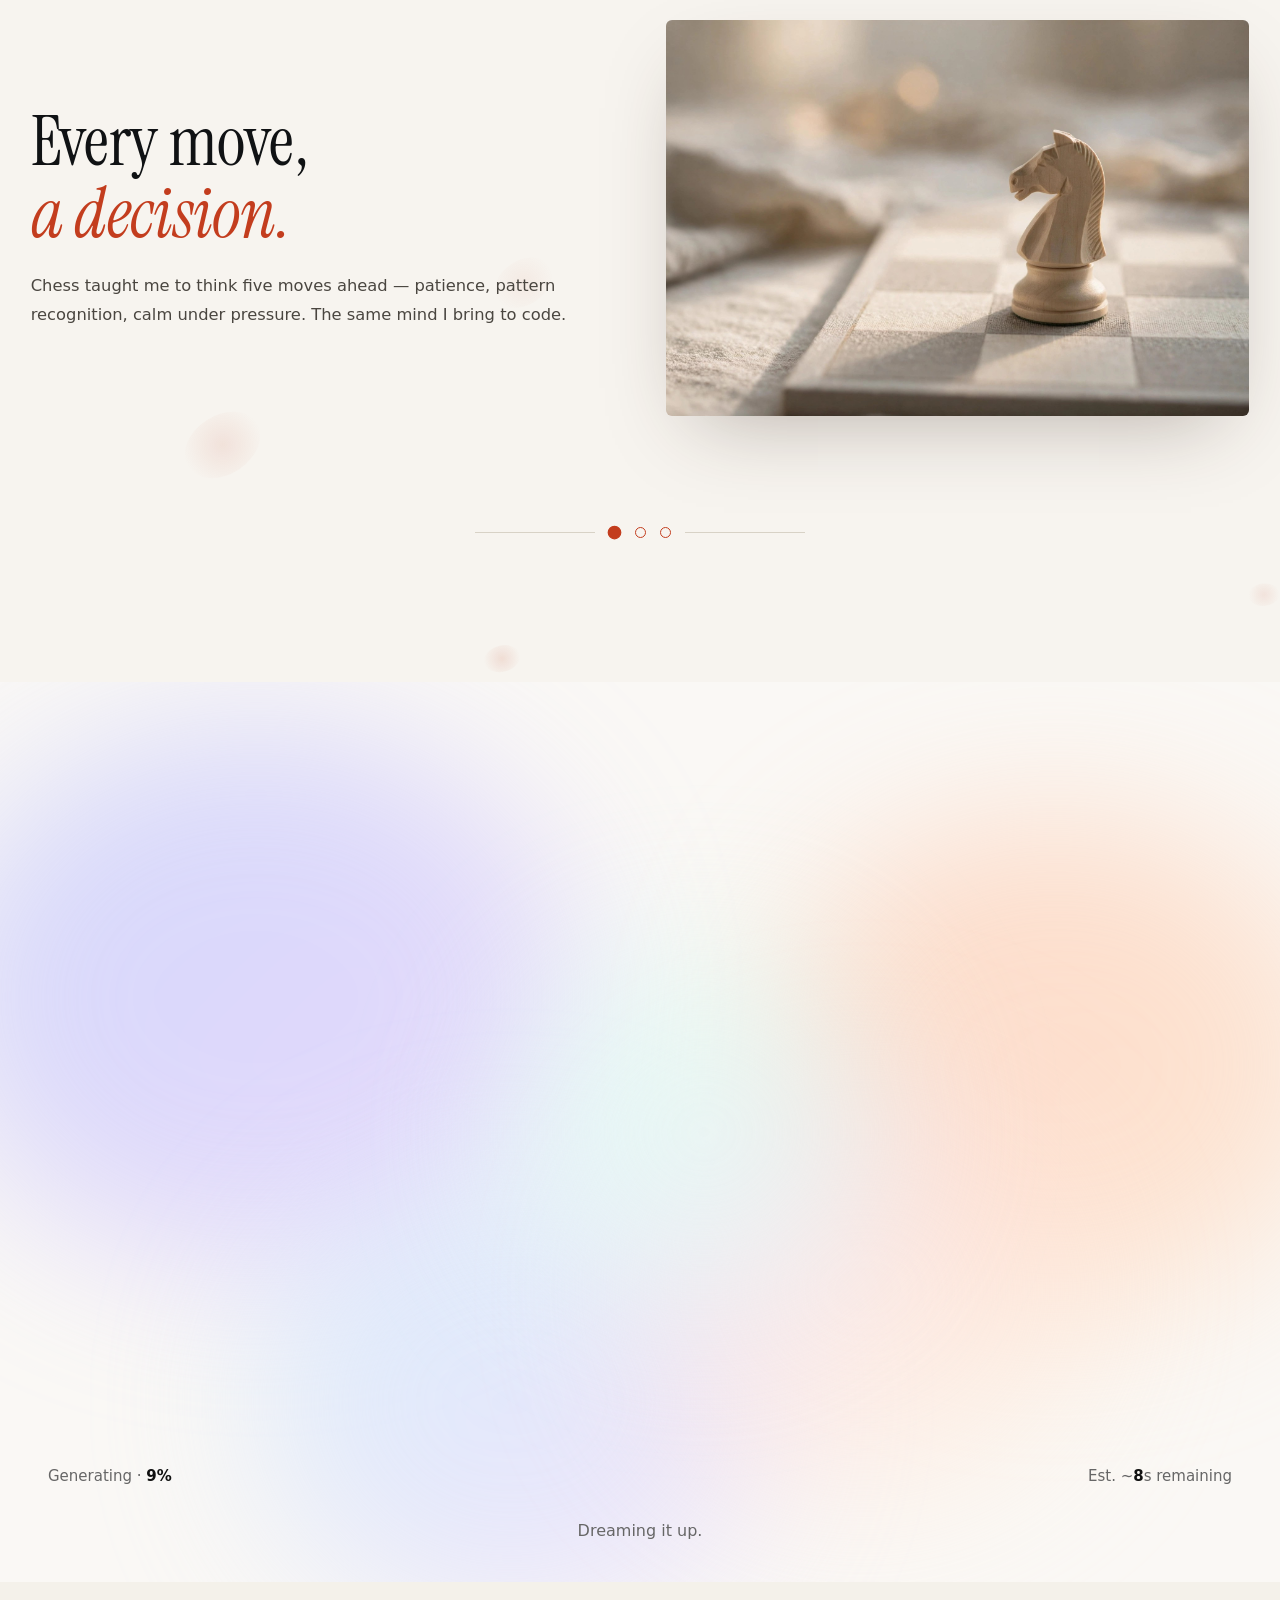
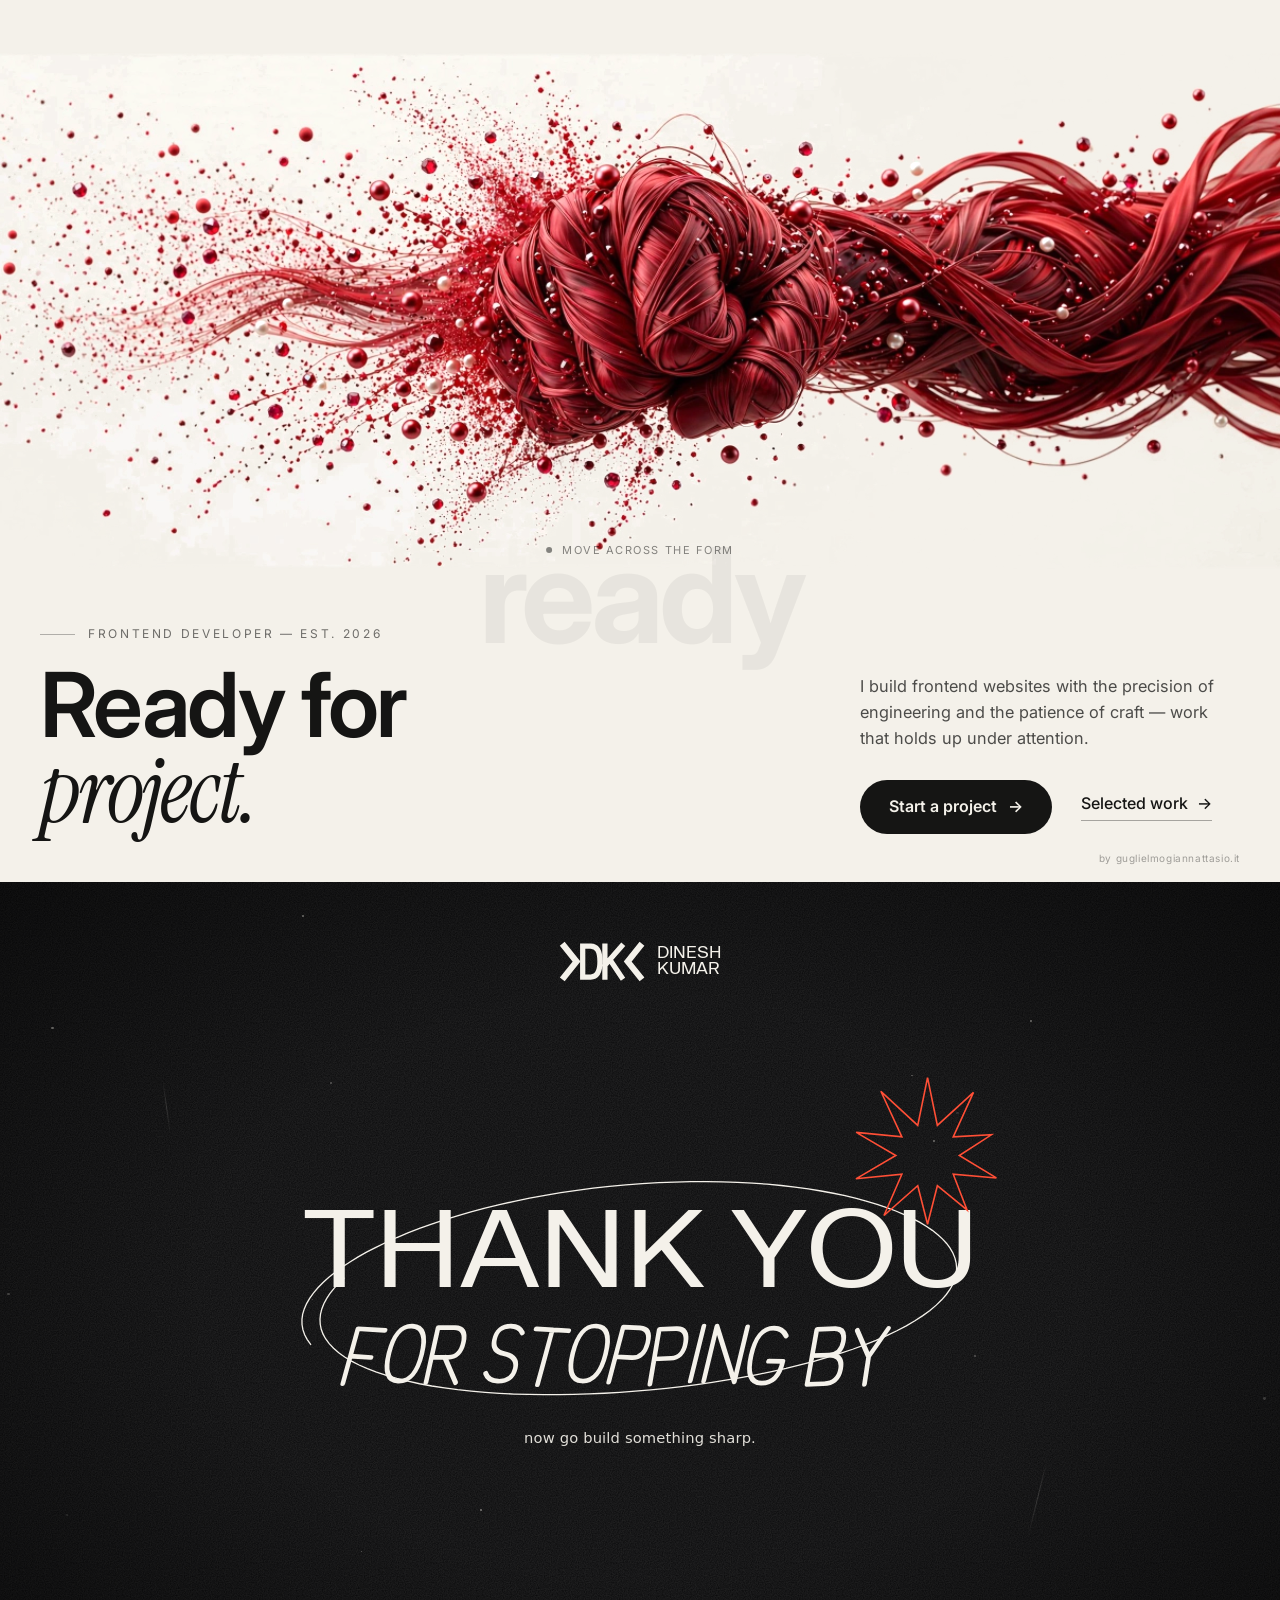
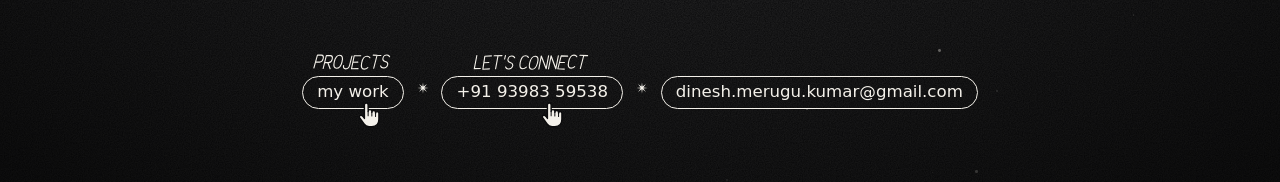
==== commit cb4ab154: "Clean repo + faster first load: remove 164 unreferenced files (19.3 MB), replace broken 404, lazy be" ====
--- a/index.html
+++ b/index.html
@@ -7,6 +7,9 @@
 <meta name="description" content="Dinesh Kumar — frontend developer. React, Next.js, Three.js. Portfolio 2026.">
 <link rel="icon" href="data:image/svg+xml,%3Csvg xmlns='http://www.w3.org/2000/svg' viewBox='0 0 8 8'%3E%3Crect width='8' height='8' rx='2' fill='%23d9381e'/%3E%3Crect x='3' y='2' width='2' height='4' fill='%23fff'/%3E%3Crect x='2' y='3' width='4' height='2' fill='%23fff'/%3E%3C/svg%3E">
 <link rel="stylesheet" href="./assets/css/main.css?v=15">
+<link rel="preconnect" href="https://fonts.googleapis.com">
+<link rel="preconnect" href="https://fonts.gstatic.com" crossorigin>
+<link rel="stylesheet" href="https://fonts.googleapis.com/css2?family=Archivo+Black&family=Inter:wght@400;500;600&family=Instrument+Serif:ital@0;1&family=Pinyon+Script&display=swap">
 
 <script type="importmap">
 {"imports":{"three":"./assets/js/vendor/three.module.js","three/addons/":"./assets/js/vendor/addons/"}}
@@ -148,12 +151,12 @@
       </div>
       <div class="sc-center">
         <div class="sc-preview">
-          <img class="is-active" src="assets/images/hiw/hiw-discover.jpg" alt="Discover">
-          <img src="assets/images/hiw/hiw-analyze.jpg" alt="Analyze">
-          <img src="assets/images/hiw/hiw-strategize.jpg" alt="Strategize">
-          <img src="assets/images/hiw/hiw-design.jpg" alt="Design">
-          <img src="assets/images/hiw/hiw-develop.jpg" alt="Develop">
-          <img src="assets/images/hiw/hiw-deliver.jpg" alt="Deliver">
+          <img class="is-active" loading="lazy" decoding="async" src="assets/images/hiw/hiw-discover.jpg" alt="Discover">
+          <img loading="lazy" decoding="async" src="assets/images/hiw/hiw-analyze.jpg" alt="Analyze">
+          <img loading="lazy" decoding="async" src="assets/images/hiw/hiw-strategize.jpg" alt="Strategize">
+          <img loading="lazy" decoding="async" src="assets/images/hiw/hiw-design.jpg" alt="Design">
+          <img loading="lazy" decoding="async" src="assets/images/hiw/hiw-develop.jpg" alt="Develop">
+          <img loading="lazy" decoding="async" src="assets/images/hiw/hiw-deliver.jpg" alt="Deliver">
         </div>
         <h3 class="sc-title" id="scTitle">Discover</h3>
         <p class="sc-desc" id="scDesc">I start by understanding your idea, business objectives, target audience and the challenges you want to solve.</p>
@@ -212,21 +215,21 @@
           <h2 class="interest-head">Every move,<br><em>a decision.</em></h2>
           <p class="interest-text">Chess taught me to think five moves ahead — patience, pattern recognition, calm under pressure. The same mind I bring to code.</p>
         </div>
-        <div class="interest-img"><img src="assets/images/interests/interest-chess.jpg" alt="Chess knight on a board"></div>
+        <div class="interest-img"><img loading="lazy" decoding="async" src="assets/images/interests/interest-chess.jpg" alt="Chess knight on a board"></div>
       </div>
       <div class="interest-slide" data-i="1">
         <div class="interest-copy">
           <h2 class="interest-head">Drawn worlds,<br><em>real feelings.</em></h2>
           <p class="interest-text">Anime showed me how art and story can move millions. It shapes how I think about motion, emotion, and craft in everything I build.</p>
         </div>
-        <div class="interest-img"><img src="assets/images/interests/interest-anime.jpg" alt="Anime landscape at sunset"></div>
+        <div class="interest-img"><img loading="lazy" decoding="async" src="assets/images/interests/interest-anime.jpg" alt="Anime landscape at sunset"></div>
       </div>
       <div class="interest-slide" data-i="2">
         <div class="interest-copy">
           <h2 class="interest-head">Teaching machines<br><em>to think.</em></h2>
           <p class="interest-text">AI is the tool I build with every day — from screening apps to living experiments. Not hype. Just the most interesting problem of our time.</p>
         </div>
-        <div class="interest-img"><img src="assets/images/interests/interest-ai.jpg" alt="Abstract neural network of light"></div>
+        <div class="interest-img"><img loading="lazy" decoding="async" src="assets/images/interests/interest-ai.jpg" alt="Abstract neural network of light"></div>
       </div>
     </div>
     <div class="interest-dots" id="interestDots" role="tablist" aria-label="Interests">
@@ -287,12 +290,11 @@
 </section>
 
 <!-- ══════════ 8 · READY FOR PROJECT ══════════ -->
-<link rel="stylesheet" href="https://fonts.googleapis.com/css2?family=Archivo+Black&family=Inter:wght@400;500;600&family=Instrument+Serif:ital@0;1&family=Pinyon+Script&display=swap">
 <section class="rfp" id="ready">
   <div class="rfp-backdrop" aria-hidden="true">ready</div>
   <div class="rfp-stage" aria-hidden="true">
     <canvas id="rfp-canvas"></canvas>
-    <img class="rfp-fallback" src="assets/images/sculpture/sculpture-light.webp" alt="" aria-hidden="true">
+    <img class="rfp-fallback" loading="lazy" decoding="async" src="assets/images/sculpture/sculpture-light.webp" alt="" aria-hidden="true">
   </div>
   <div class="rfp-hint" aria-hidden="true">Move across the form</div>
   <div class="rfp-bottom">
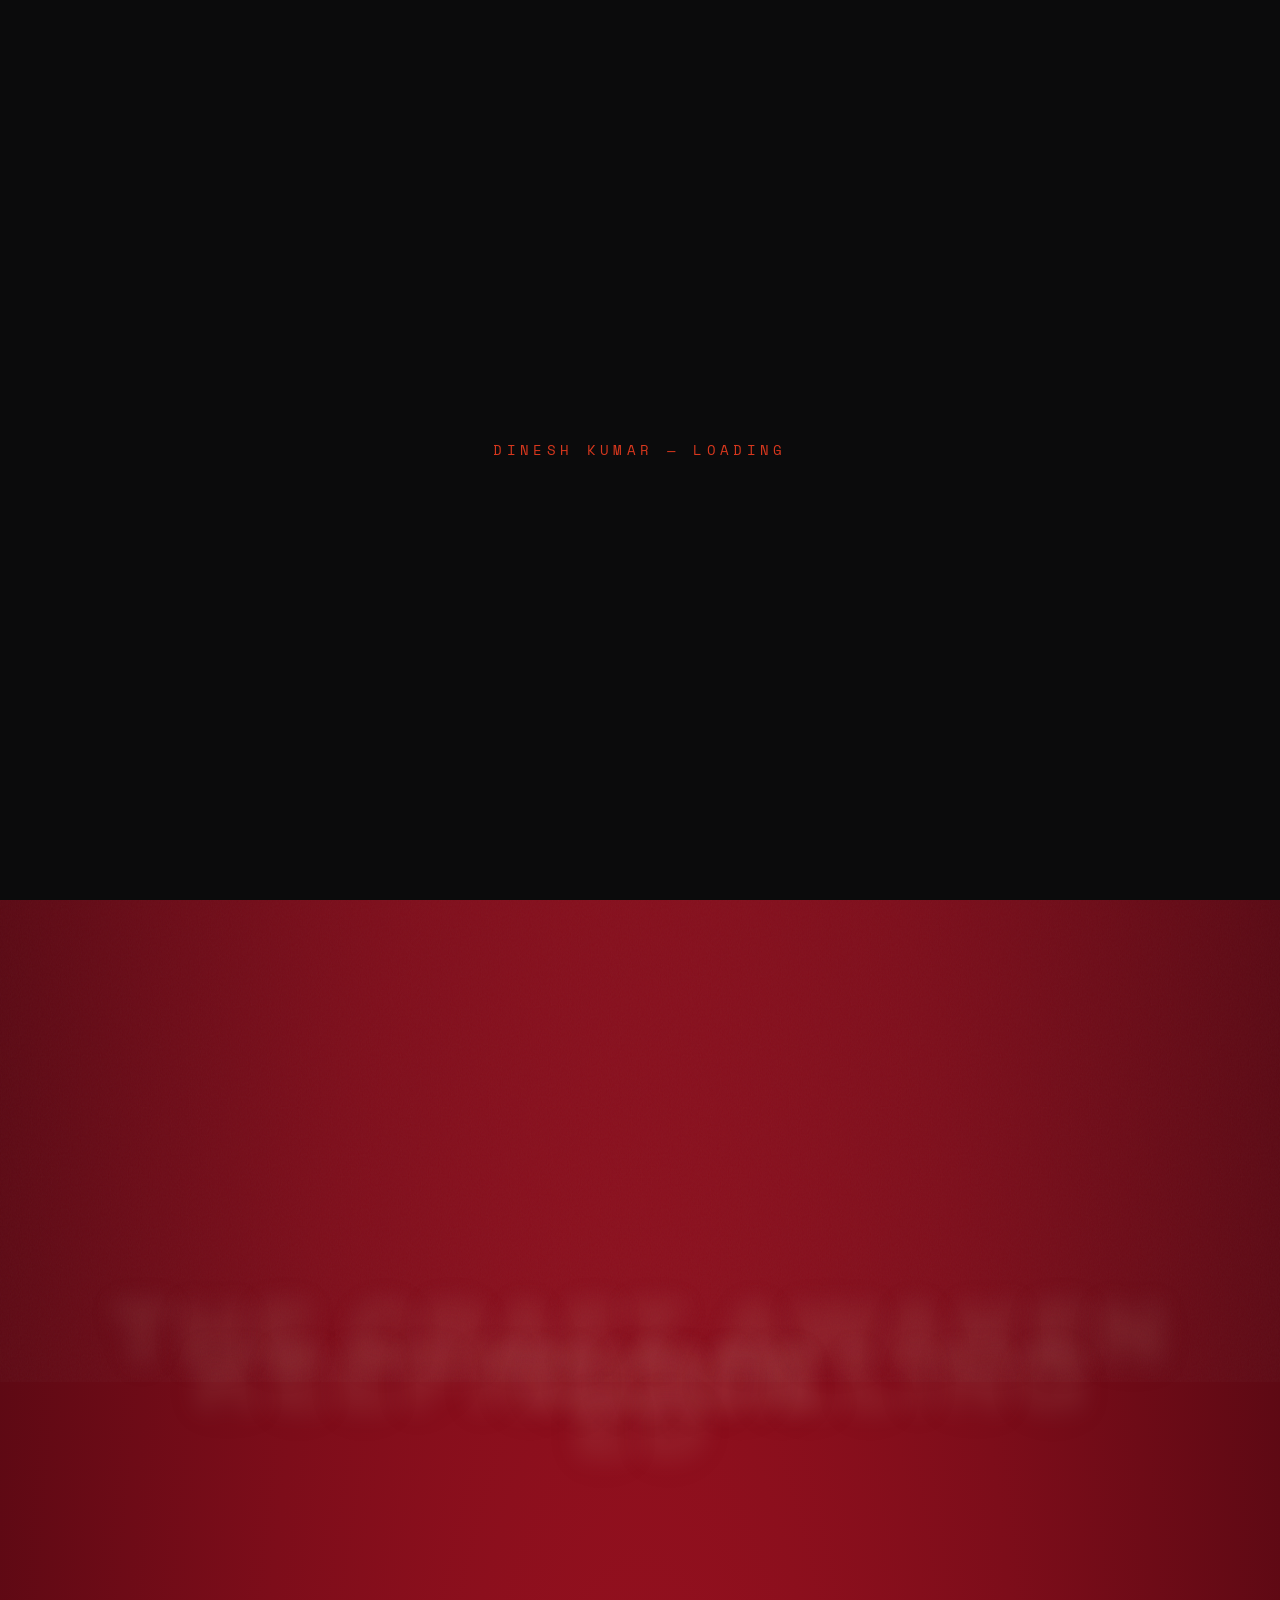
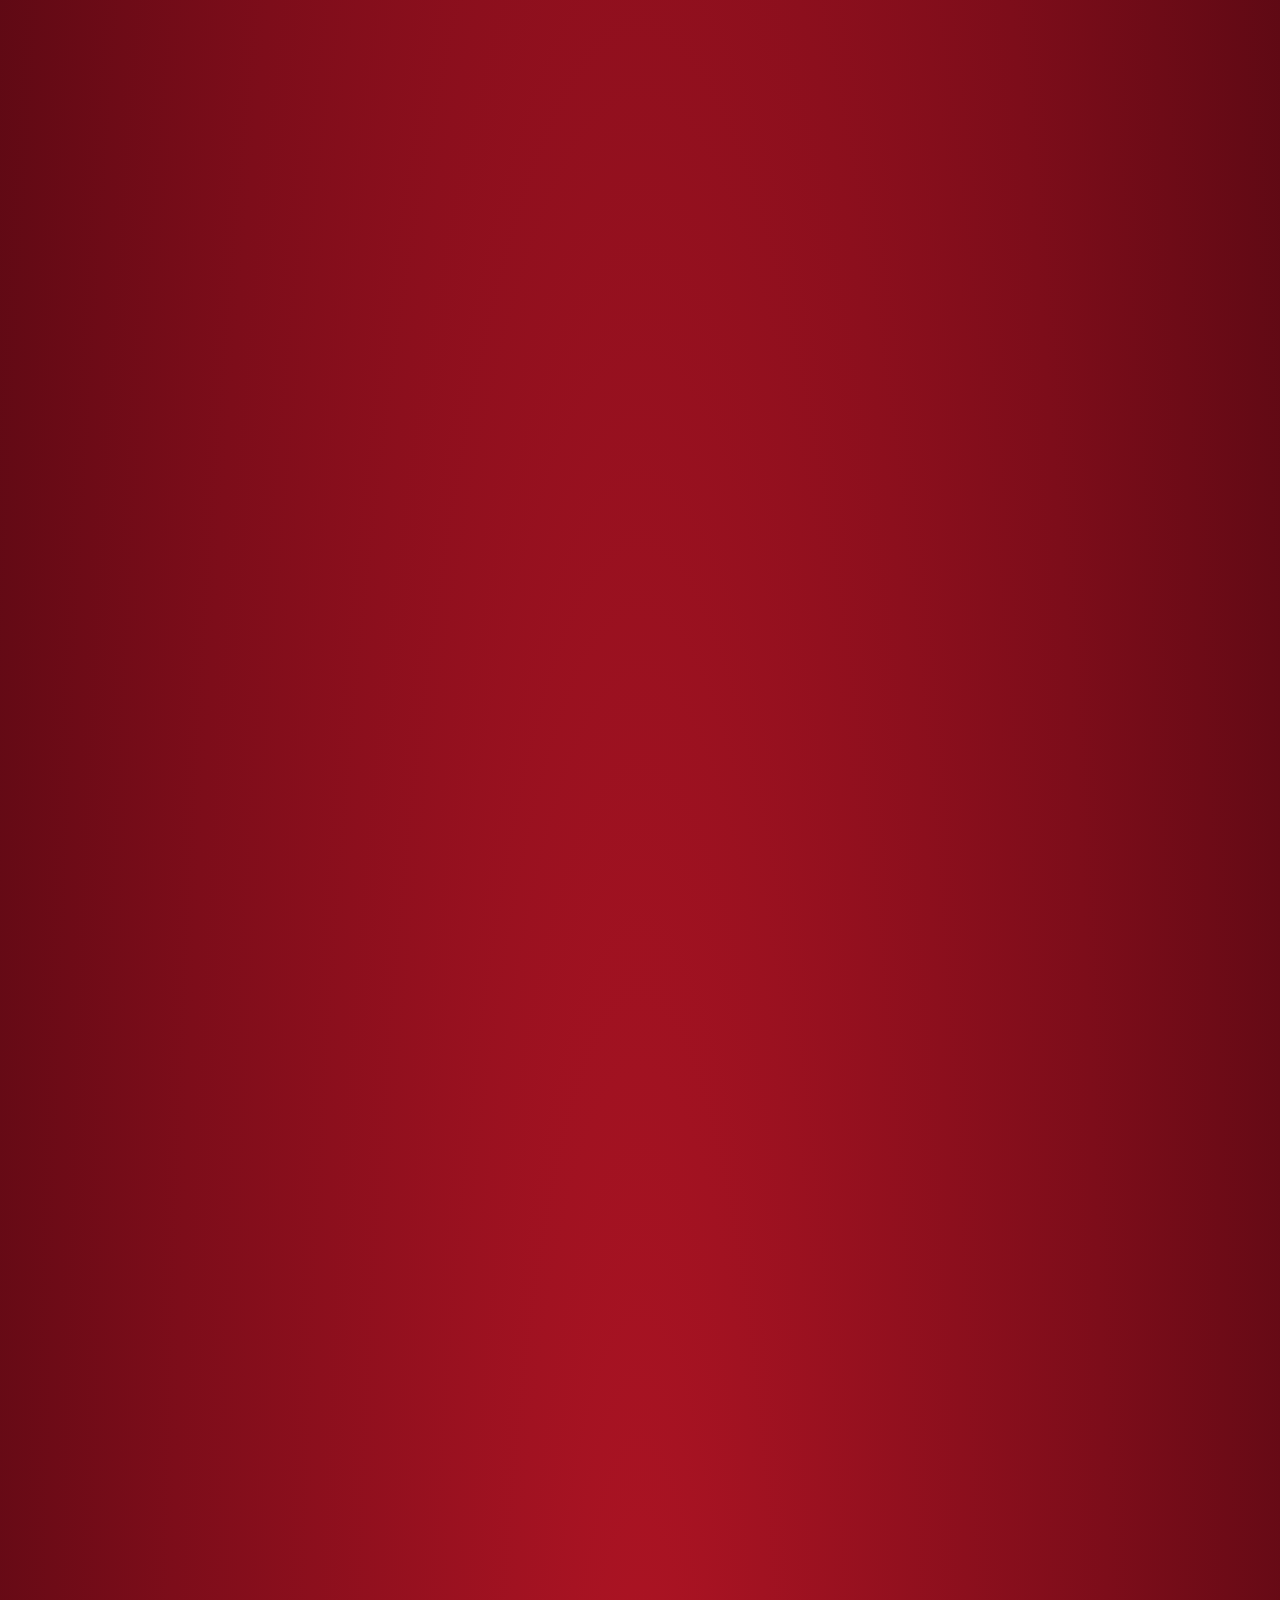
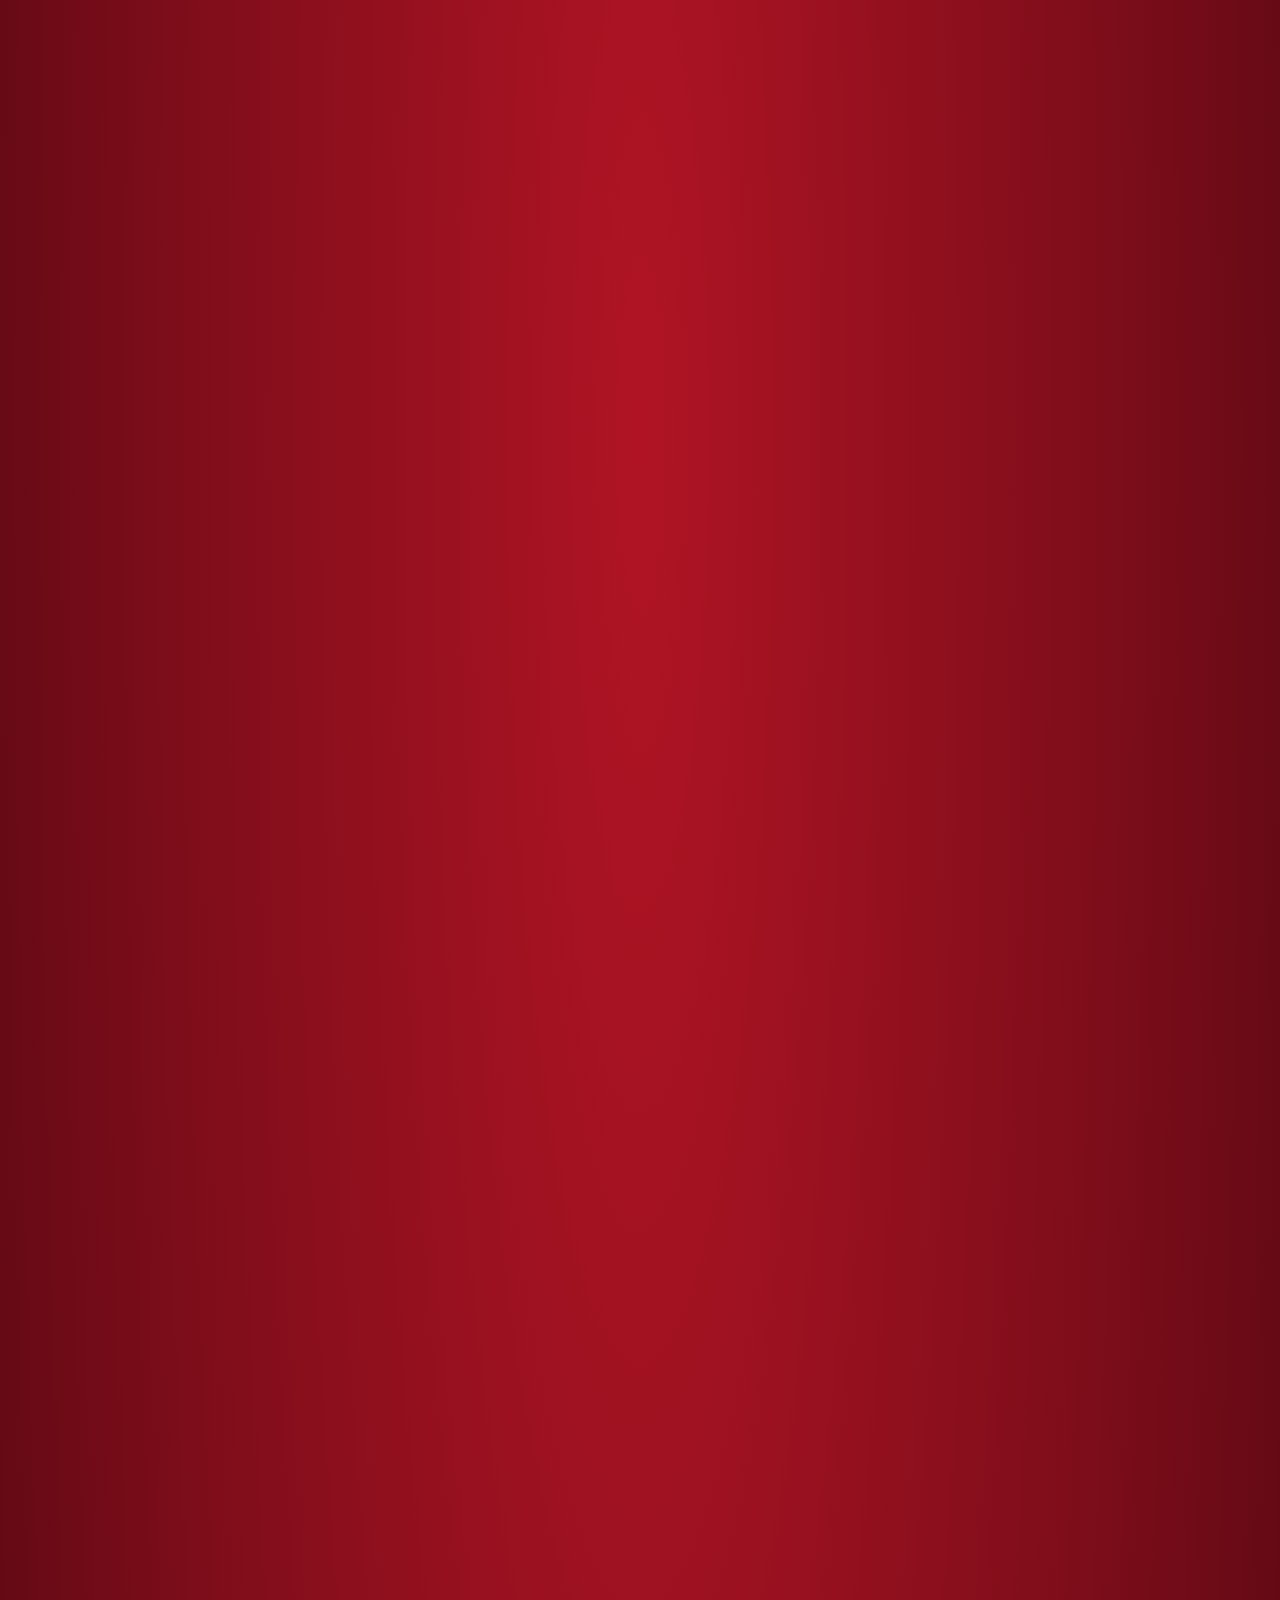
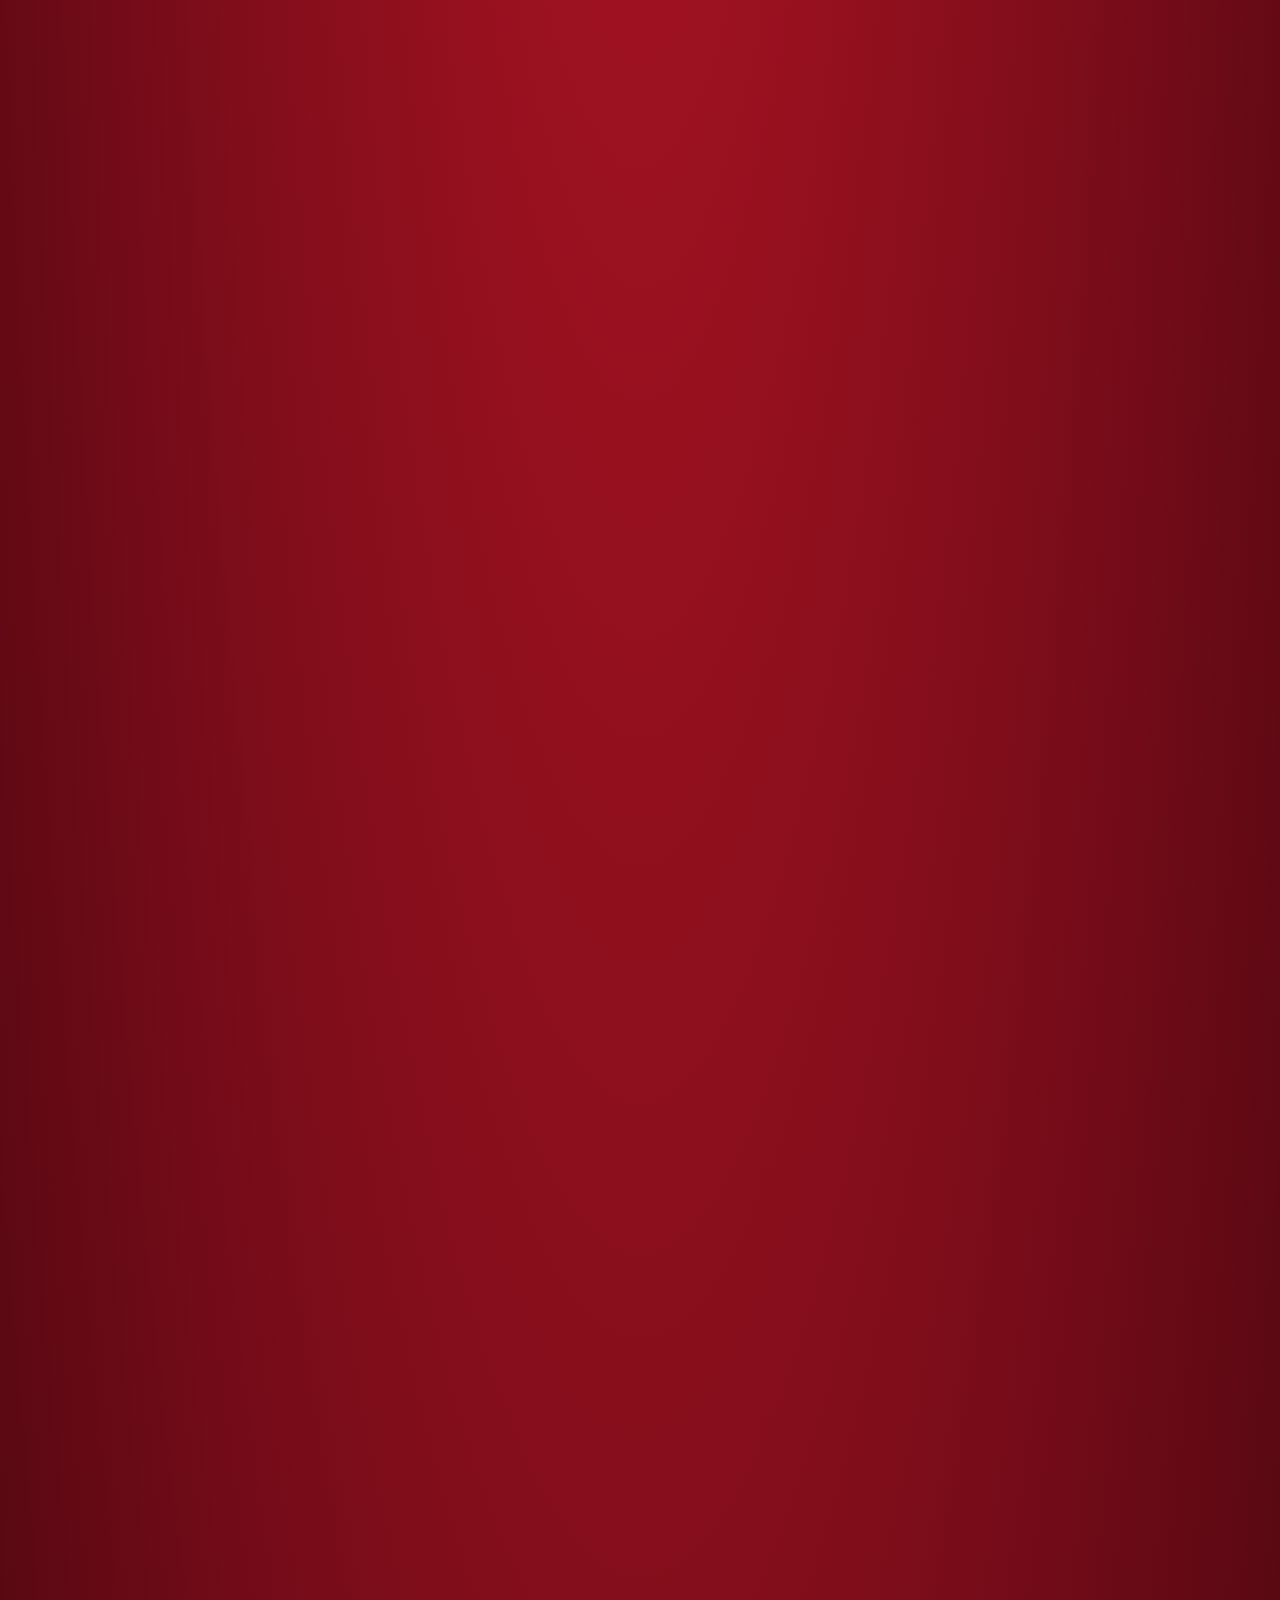
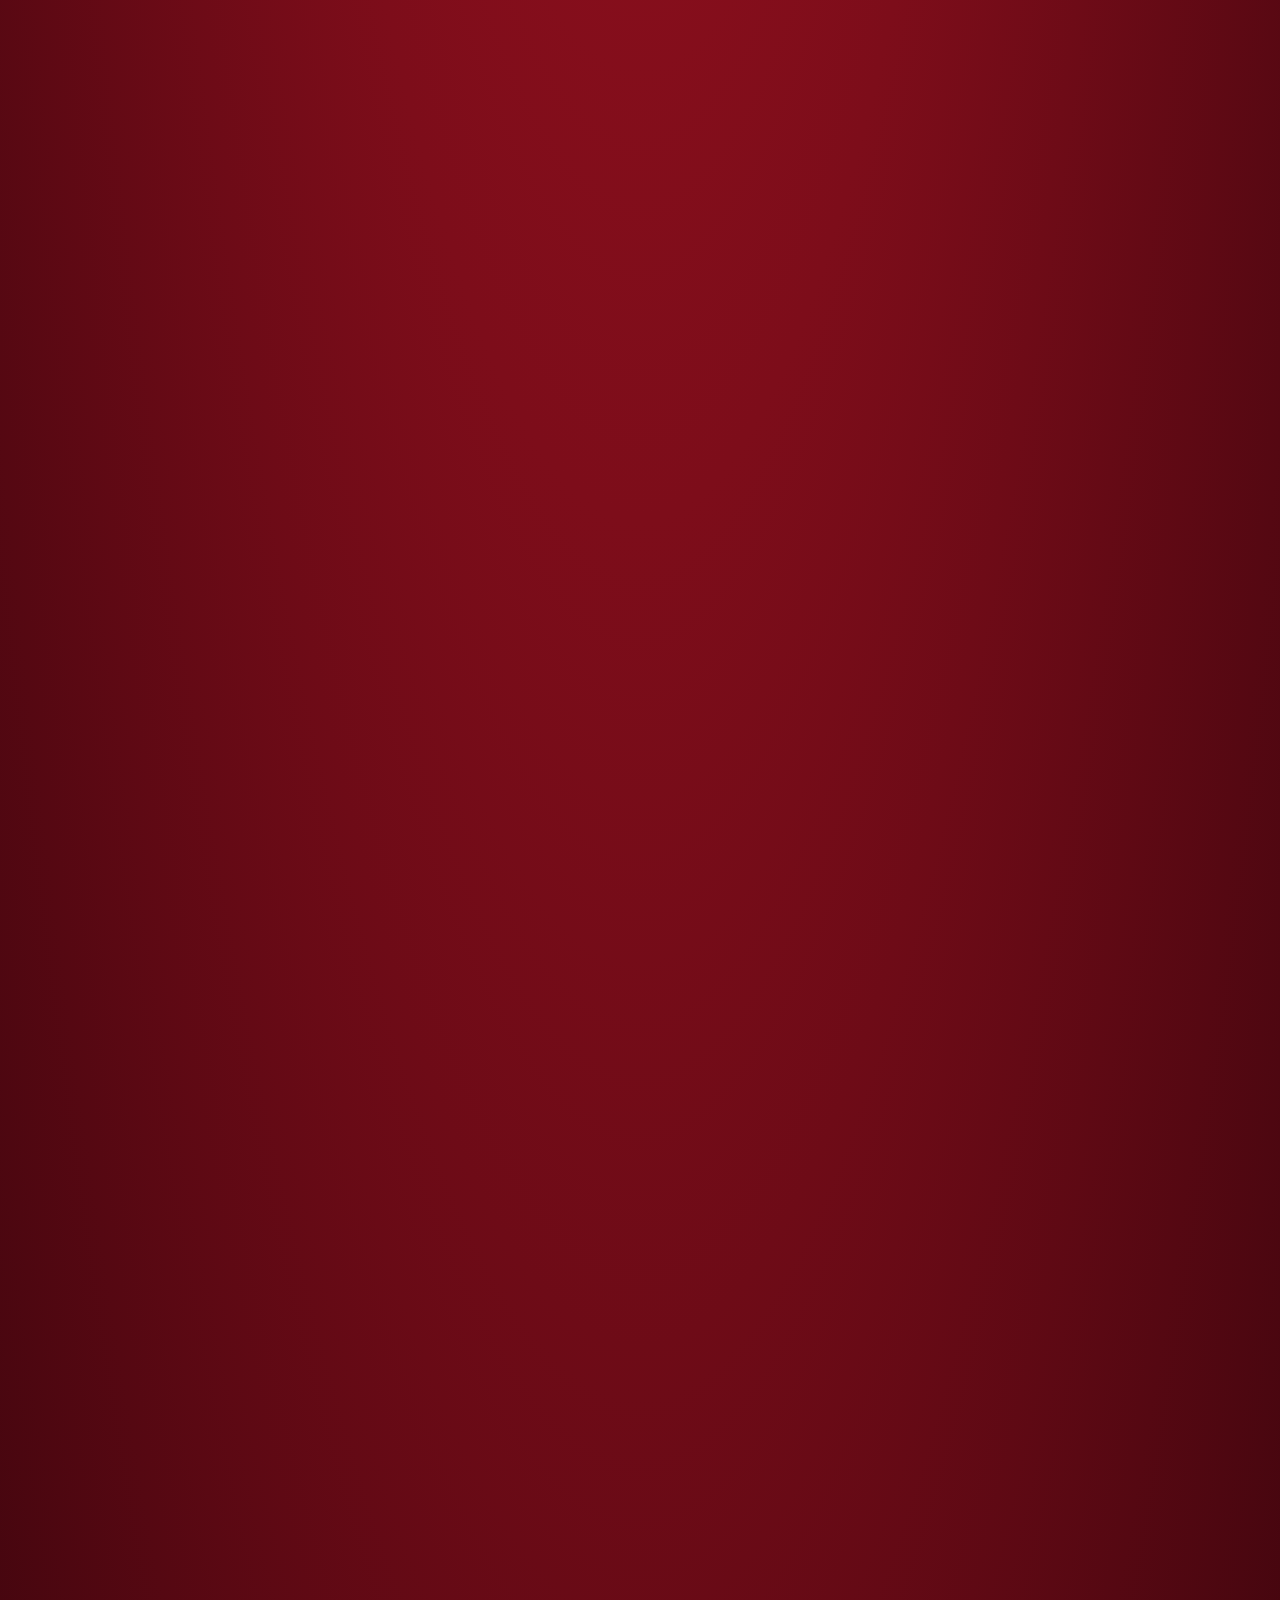
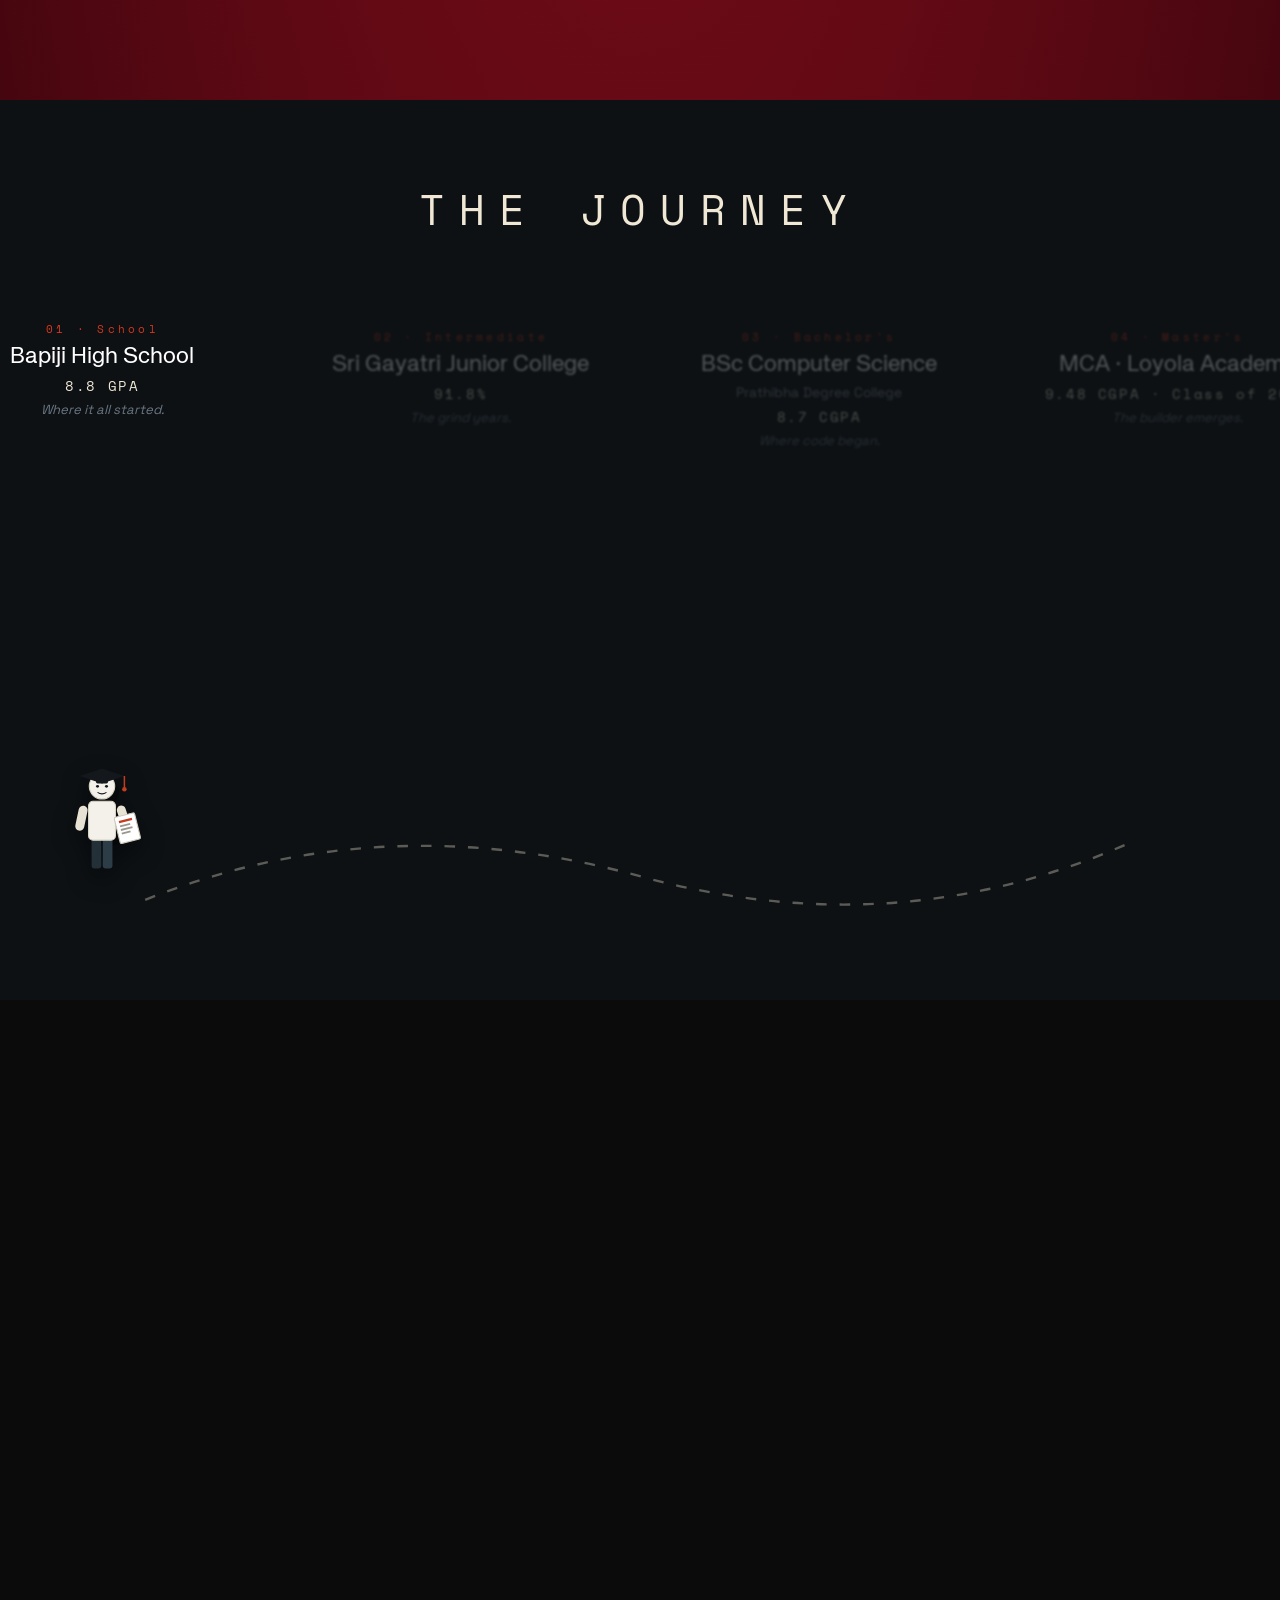
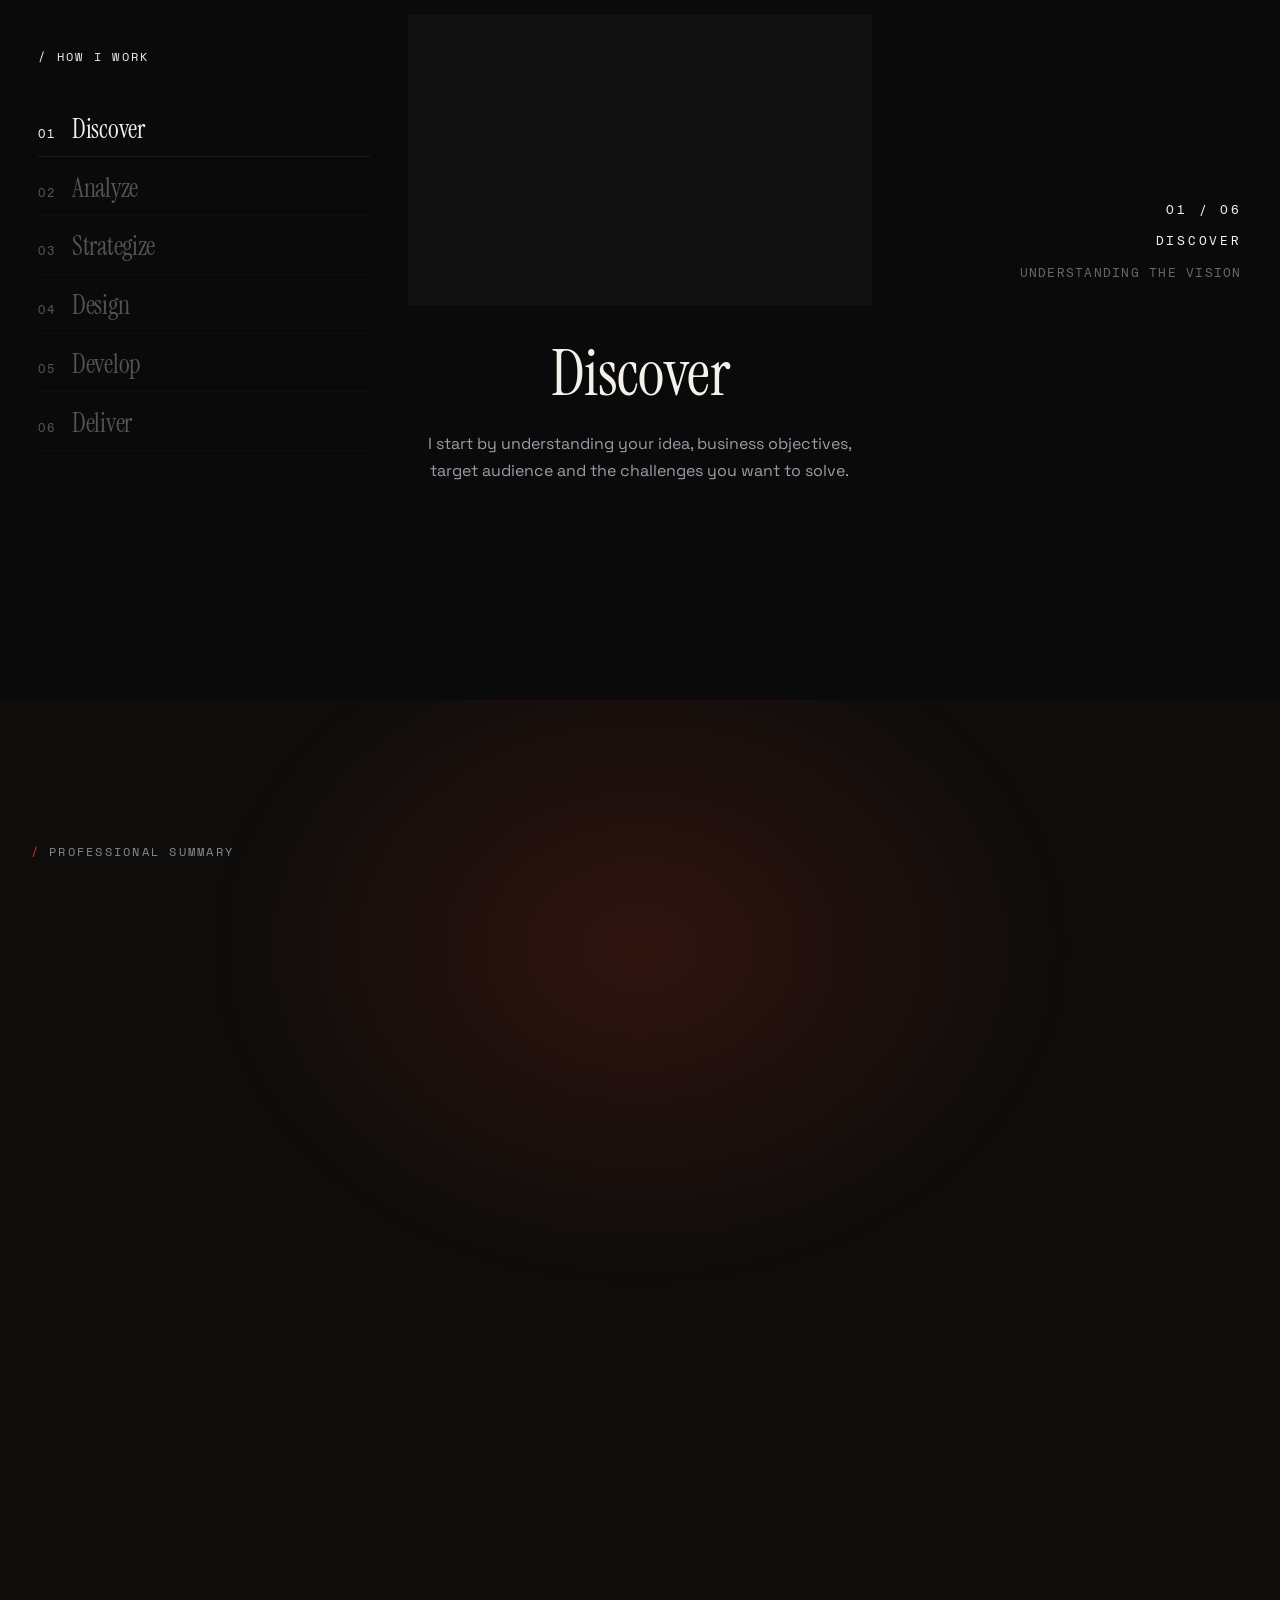
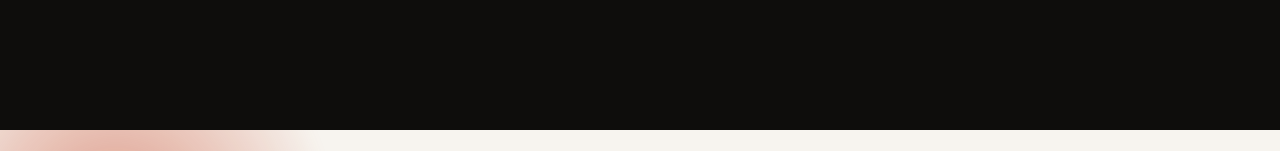
==== commit b633b071: "Restructure: move site under frontend/ (html/css/js/assets), page-named files; root index redirects," ====
--- a/index.html
+++ b/index.html
@@ -1,364 +1,6 @@
 <!DOCTYPE html>
-<html lang="en">
-<head>
-<meta charset="UTF-8">
-<meta name="viewport" content="width=device-width, initial-scale=1.0">
-<title>Dinesh Kumar — Frontend Developer</title>
-<meta name="description" content="Dinesh Kumar — frontend developer. React, Next.js, Three.js. Portfolio 2026.">
-<link rel="icon" href="data:image/svg+xml,%3Csvg xmlns='http://www.w3.org/2000/svg' viewBox='0 0 8 8'%3E%3Crect width='8' height='8' rx='2' fill='%23d9381e'/%3E%3Crect x='3' y='2' width='2' height='4' fill='%23fff'/%3E%3Crect x='2' y='3' width='4' height='2' fill='%23fff'/%3E%3C/svg%3E">
-<link rel="stylesheet" href="./assets/css/main.css?v=15">
-<link rel="preconnect" href="https://fonts.googleapis.com">
-<link rel="preconnect" href="https://fonts.gstatic.com" crossorigin>
-<link rel="stylesheet" href="https://fonts.googleapis.com/css2?family=Archivo+Black&family=Inter:wght@400;500;600&family=Instrument+Serif:ital@0;1&family=Pinyon+Script&display=swap">
-
-<script type="importmap">
-{"imports":{"three":"./assets/js/vendor/three.module.js","three/addons/":"./assets/js/vendor/addons/"}}
-</script>
-</head>
-<body>
-
-<div class="loader"><div class="mark">DINESH&nbsp;KUMAR&nbsp;—&nbsp;LOADING</div></div>
-<div class="cursor"></div>
-<div class="cursor-ring"></div>
-<div class="grain" aria-hidden="true"></div>
-<div class="topbar" aria-hidden="true"><span></span></div>
-
-
-
-<header class="hud-top">
-  <a class="brand" href="#top">
-    <span class="brand-mark"><svg viewBox="0 0 8 8"><rect x="3" y="1" width="2" height="6" fill="#fff"/><rect x="1" y="3" width="6" height="2" fill="#fff"/></svg></span>
-    <span class="brand-word">DineshKumar<sup>®</sup></span>
-  </a>
-  <nav class="pills">
-    <a class="pill" href="projects/">Project</a>
-    <a class="pill pill-hot" href="#contact">Start&nbsp;a&nbsp;Project</a>
-    <span class="pct"><span class="n">0</span>%</span>
-  </nav>
-</header>
-
-<!-- ══════════ 1 · WELCOME ══════════ -->
-<section class="w-welcome" id="top">
-  <canvas id="dragon-canvas"></canvas>
-  <div class="w-ver">V_ 2026</div>
-  <h2 class="w-head">
-    <span class="l">Master</span>
-    <span class="l">Your</span>
-    <span class="l inc">Craft
-      <small class="built">Built with obsession,<br><a href="projects/">not templates</a>.</small>
-    </span>
-  </h2>
-  <a class="w-card" href="projects/" data-name="Projects" aria-label="Projects">
-    <span class="video-wrap"><video muted autoplay playsinline loop preload="auto" src="assets/videos/projects-link.mp4"></video></span>
-  </a>
-  <h1 class="w-giant" aria-label="Dinesh Kumar"><span>Dinesh Kumar</span></h1>
-  <p class="w-sub s1">FOR WEBSITES THAT FEEL ALIVE</p>
-  <p class="w-sub s2">FAST.&nbsp;SHARP.&nbsp;VERIFIED.</p>
-</section>
-
-<!-- ══════════ 2 · TRANSITION ══════════ -->
-<section class="w-transition">
-  <div class="t-progress"><span></span></div>
-  <div class="t-stage">
-    <p class="t-ph" data-split>Focus</p>
-    <p class="t-ph" data-split>Keep Scrolling</p>
-    <p class="t-ph" data-split>The Craft Awakened</p>
-  </div>
-</section>
-
-<!-- ══════════ 3 · JOURNEY CHAPTER (pinned) ══════════ -->
-<section class="s-journey">
-  <canvas id="storm"></canvas>
-  <div class="ch-title"><span id="scramble">THE JOURNEY</span></div>
-  <div class="journey-track" id="journeyTrack">
-    <svg class="j-path" viewBox="0 0 1000 220" preserveAspectRatio="none" aria-hidden="true">
-      <path id="jPath" d="M80 170 Q 280 90 500 150 T 920 120" fill="none"/>
-    </svg>
-    <div class="j-stages">
-      <div class="j-stage is-active" data-s="0" style="--sx:8%">
-        <p class="j-kicker">01 · School</p>
-        <h3>Bapiji High School</h3>
-        <p class="j-score">8.8 GPA</p>
-        <p class="j-note">Where it all started.</p>
-      </div>
-      <div class="j-stage" data-s="1" style="--sx:36%">
-        <p class="j-kicker">02 · Intermediate</p>
-        <h3>Sri Gayatri Junior College</h3>
-        <p class="j-score">91.8%</p>
-        <p class="j-note">The grind years.</p>
-      </div>
-      <div class="j-stage" data-s="2" style="--sx:64%">
-        <p class="j-kicker">03 · Bachelor's</p>
-        <h3>BSc Computer Science</h3>
-        <p class="j-sub">Prathibha Degree College</p>
-        <p class="j-score">8.7 CGPA</p>
-        <p class="j-note">Where code began.</p>
-      </div>
-      <div class="j-stage" data-s="3" style="--sx:92%">
-        <p class="j-kicker">04 · Master's</p>
-        <h3>MCA · Loyola Academy</h3>
-        <p class="j-score">9.48 CGPA · Class of 2026</p>
-        <p class="j-note">The builder emerges.</p>
-      </div>
-    </div>
-    <div class="j-char" id="jChar">
-      <svg viewBox="0 0 120 170" aria-hidden="true">
-        <g opacity=".28" transform="translate(6,7)">
-          <circle cx="60" cy="38" r="17" fill="#000"/>
-          <rect x="42" y="58" width="36" height="52" rx="6" fill="#000"/>
-        </g>
-        <rect x="46" y="106" width="13" height="42" rx="4" fill="#233038"/>
-        <rect x="61" y="106" width="13" height="42" rx="4" fill="#2c3d47"/>
-        <rect x="30" y="64" width="12" height="34" rx="6" fill="#e8e2d4" transform="rotate(12 36 64)"/>
-        <rect x="78" y="64" width="12" height="34" rx="6" fill="#e8e2d4" transform="rotate(-18 84 64)"/>
-        <rect x="42" y="58" width="36" height="52" rx="6" fill="#f4f1ea"/>
-        <rect x="42" y="58" width="36" height="52" rx="6" fill="none" stroke="#d8d2c4" stroke-width="1.5"/>
-        <g transform="rotate(-14 94 94)">
-          <rect x="80" y="76" width="28" height="36" rx="2" fill="#ffffff" stroke="#cfc9bb" stroke-width="1.5"/>
-          <rect x="85" y="82" width="18" height="3" fill="#c33d1e"/>
-          <rect x="85" y="88" width="14" height="2.5" fill="#9a978c"/>
-          <rect x="85" y="93" width="16" height="2.5" fill="#9a978c"/>
-          <rect x="85" y="98" width="12" height="2.5" fill="#9a978c"/>
-        </g>
-        <circle cx="60" cy="38" r="17" fill="#f4f1ea" stroke="#d8d2c4" stroke-width="1.5"/>
-        <polygon points="60,14 90,24 60,34 30,24" fill="#14181c"/>
-        <rect x="52" y="24" width="16" height="10" rx="2" fill="#14181c"/>
-        <line x1="90" y1="24" x2="90" y2="40" stroke="#c33d1e" stroke-width="2"/>
-        <circle cx="90" cy="42" r="3" fill="#c33d1e"/>
-        <circle cx="54" cy="38" r="2" fill="#14181c"/>
-        <circle cx="66" cy="38" r="2" fill="#14181c"/>
-        <path d="M54 46 Q60 50 66 46" stroke="#14181c" stroke-width="1.5" fill="none"/>
-      </svg>
-    </div>
-  </div>
-  <p class="ch-outro">CRAFT&nbsp;WITH&nbsp;INTENT,&nbsp;NOT&nbsp;TEMPLATES.</p>
-</section>
-
-<!-- ══════════ 4 · HOW I WORK (showcase) ══════════ -->
-<section class="w-showcase" id="how">
-  <div class="sc-pin">
-    <div class="sc-grid">
-      <div class="sc-left">
-        <p class="micro sc-eyebrow"><span class="p">/</span> How I Work</p>
-        <ol class="sc-index">
-          <li class="is-active" data-i="0"><span class="sc-num">01</span><span class="sc-name">Discover</span></li>
-          <li data-i="1"><span class="sc-num">02</span><span class="sc-name">Analyze</span></li>
-          <li data-i="2"><span class="sc-num">03</span><span class="sc-name">Strategize</span></li>
-          <li data-i="3"><span class="sc-num">04</span><span class="sc-name">Design</span></li>
-          <li data-i="4"><span class="sc-num">05</span><span class="sc-name">Develop</span></li>
-          <li data-i="5"><span class="sc-num">06</span><span class="sc-name">Deliver</span></li>
-        </ol>
-      </div>
-      <div class="sc-center">
-        <div class="sc-preview">
-          <img class="is-active" loading="lazy" decoding="async" src="assets/images/hiw/hiw-discover.jpg" alt="Discover">
-          <img loading="lazy" decoding="async" src="assets/images/hiw/hiw-analyze.jpg" alt="Analyze">
-          <img loading="lazy" decoding="async" src="assets/images/hiw/hiw-strategize.jpg" alt="Strategize">
-          <img loading="lazy" decoding="async" src="assets/images/hiw/hiw-design.jpg" alt="Design">
-          <img loading="lazy" decoding="async" src="assets/images/hiw/hiw-develop.jpg" alt="Develop">
-          <img loading="lazy" decoding="async" src="assets/images/hiw/hiw-deliver.jpg" alt="Deliver">
-        </div>
-        <h3 class="sc-title" id="scTitle">Discover</h3>
-        <p class="sc-desc" id="scDesc">I start by understanding your idea, business objectives, target audience and the challenges you want to solve.</p>
-      </div>
-      <div class="sc-right">
-        <p class="sc-meta" id="scMetaNum">01 / 06</p>
-        <p class="sc-meta" id="scMetaName">DISCOVER</p>
-        <p class="sc-meta dim" id="scMetaSub">Understanding the Vision</p>
-      </div>
-    </div>
-  </div>
-</section>
-
-
-<!-- ══════════ 5 · TECHNIQUES ══════════ -->
-<!-- ══════════ 5 · PROFESSIONAL SUMMARY ══════════ -->
-<section class="w-summary" id="summary">
-  <div class="sum-glow" id="sumGlow" aria-hidden="true"></div>
-  <div class="wrap">
-    <p class="micro"><span class="p">/</span> Professional Summary</p>
-    <h2 class="sum-head">
-      <span class="sum-script" id="sumScript">AI Engineer</span>
-      <span class="sum-line" id="sumLine">building <em>intelligent systems</em> that turn ideas into working products.</span>
-    </h2>
-    <p class="sum-body" id="sumBody">AI Engineer focused on building intelligent systems that turn ideas into practical applications. MCA graduate with a 9.48 CGPA — experienced in LLM-powered Generative AI workflows, React and TypeScript, with PostgreSQL and Supabase for data analysis, data cleaning and structured data management. Combines AI engineering, design thinking and product thinking to build practical, user-focused solutions.</p>
-    <div class="sum-grid">
-      <div class="sum-stat">
-        <div class="sum-num"><span id="sumCount">0.00</span></div>
-        <p class="sum-cap">CGPA —<br>MCA, Loyola Academy</p>
-      </div>
-      <div class="sum-stat">
-        <div class="sum-num">AI Agents</div>
-        <p class="sum-cap">LLM apps &amp; GenAI<br>workflows</p>
-      </div>
-      <a class="sum-stat sum-cta" href="projects/">
-        <div class="sum-num sum-link">See the work <span class="arr">&rarr;</span></div>
-        <p class="sum-cap">Visit the projects<br>section</p>
-      </a>
-    </div>
-  </div>
-</section>
-
-<!-- ══════════ 6 · MASONRY ══════════ -->
-<section class="w-masonry" id="arsenal">
-  <div class="petal-wipe" id="petalWipe" aria-hidden="true">
-    <span class="pw-petal pw-1"></span><span class="pw-petal pw-2"></span>
-    <span class="pw-petal pw-3"></span><span class="pw-petal pw-4"></span>
-    <span class="pw-petal pw-5"></span>
-  </div>
-  <canvas class="petal-field" id="petalField" aria-hidden="true"></canvas>
-  <div class="wrap interest-wrap">
-    <p class="micro micro-dark interest-eyebrow"><span class="p">/</span> 06 · Interests</p>
-    <div class="interest-stage" id="interestStage">
-      <div class="interest-slide is-active" data-i="0">
-        <div class="interest-copy">
-          <h2 class="interest-head">Every move,<br><em>a decision.</em></h2>
-          <p class="interest-text">Chess taught me to think five moves ahead — patience, pattern recognition, calm under pressure. The same mind I bring to code.</p>
-        </div>
-        <div class="interest-img"><img loading="lazy" decoding="async" src="assets/images/interests/interest-chess.jpg" alt="Chess knight on a board"></div>
-      </div>
-      <div class="interest-slide" data-i="1">
-        <div class="interest-copy">
-          <h2 class="interest-head">Drawn worlds,<br><em>real feelings.</em></h2>
-          <p class="interest-text">Anime showed me how art and story can move millions. It shapes how I think about motion, emotion, and craft in everything I build.</p>
-        </div>
-        <div class="interest-img"><img loading="lazy" decoding="async" src="assets/images/interests/interest-anime.jpg" alt="Anime landscape at sunset"></div>
-      </div>
-      <div class="interest-slide" data-i="2">
-        <div class="interest-copy">
-          <h2 class="interest-head">Teaching machines<br><em>to think.</em></h2>
-          <p class="interest-text">AI is the tool I build with every day — from screening apps to living experiments. Not hype. Just the most interesting problem of our time.</p>
-        </div>
-        <div class="interest-img"><img loading="lazy" decoding="async" src="assets/images/interests/interest-ai.jpg" alt="Abstract neural network of light"></div>
-      </div>
-    </div>
-    <div class="interest-dots" id="interestDots" role="tablist" aria-label="Interests">
-      <button class="is-active" data-go="0" aria-label="Chess"></button>
-      <button data-go="1" aria-label="Anime"></button>
-      <button data-go="2" aria-label="AI"></button>
-    </div>
-  </div>
-</section>
-
-<!-- ══════════ 7 · WHO I BUILD FOR (water ripple) ══════════ -->
-<section class="w-ripple" id="for">
-  <!-- Phase 1: AI Generation (full section) -->
-  <div class="ripple-gen" id="rippleGen">
-    <div class="ripple-blobs">
-      <div class="blob blob-1"></div>
-      <div class="blob blob-2"></div>
-      <div class="blob blob-3"></div>
-      <div class="blob blob-4"></div>
-      <div class="blob blob-5"></div>
-    </div>
-    <div class="ripple-gen-footer">
-      <span class="ripple-gen-status">Generating · <b id="ripplePct">0%</b></span>
-      <span class="ripple-gen-eta">Est. ~<b id="rippleEta">8</b>s remaining</span>
-    </div>
-    <p class="ripple-gen-text" id="rippleGenText">Dreaming it up.</p>
-  </div>
-  <!-- Phase 2: Water Ripple -->
-  <div class="ripple-water" id="rippleWater">
-    <canvas id="rippleCanvas"></canvas>
-    <div class="ripple-content">
-      <p class="ripple-eyebrow">Who I Build For</p>
-      <h2 class="ripple-headline">We Think. We Design. <em>We Build.</em></h2>
-      <p class="ripple-tagline">Turning ideas into meaningful digital experiences and practical solutions.</p>
-      <div class="ripple-deck-wrap">
-        <div class="ripple-deck" id="rippleDeck">
-          <div class="ripple-stack" id="rippleStack">
-            <div class="r-card" data-i="0" data-pos="0"><div class="r-card-img r-img-1"><span>Website Development</span></div></div>
-            <div class="r-card" data-i="1" data-pos="1"><div class="r-card-img r-img-2"><span>Portfolio &amp; Landing Pages</span></div></div>
-            <div class="r-card" data-i="2" data-pos="2"><div class="r-card-img r-img-3"><span>Dashboards &amp; Web Apps</span></div></div>
-            <div class="r-card" data-i="3" data-pos="3"><div class="r-card-img r-img-4"><span>Digital Problem Solving</span></div></div>
-            <div class="r-card" data-i="4" data-pos="4"><div class="r-card-img r-img-5"><span>Website Improvements</span></div></div>
-            <div class="r-card" data-i="5" data-pos="5"><div class="r-card-img r-img-6"><span>Templates &amp; UI Kits</span></div></div>
-          </div>
-        </div>
-        <div class="ripple-text">
-          <h3 class="ripple-name" id="rippleName">Portfolio</h3>
-          <p class="ripple-role" id="rippleRole">Web Design</p>
-          <p class="ripple-desc" id="rippleDesc">Stunning portfolio websites that showcase your work and land clients. Built with modern tech, designed to impress.</p>
-          <div class="ripple-nav">
-            <button class="ripple-arrow" id="ripplePrev" aria-label="Previous">←</button>
-            <button class="ripple-arrow" id="rippleNext" aria-label="Next">→</button>
-          </div>
-        </div>
-      </div>
-    </div>
-  </div>
-</section>
-
-<!-- ══════════ 8 · READY FOR PROJECT ══════════ -->
-<section class="rfp" id="ready">
-  <div class="rfp-backdrop" aria-hidden="true">ready</div>
-  <div class="rfp-stage" aria-hidden="true">
-    <canvas id="rfp-canvas"></canvas>
-    <img class="rfp-fallback" loading="lazy" decoding="async" src="assets/images/sculpture/sculpture-light.webp" alt="" aria-hidden="true">
-  </div>
-  <div class="rfp-hint" aria-hidden="true">Move across the form</div>
-  <div class="rfp-bottom">
-    <div class="rfp-left">
-      <p class="rfp-eyebrow"><span></span>Frontend Developer &mdash; Est. 2026</p>
-      <h2 class="rfp-title">Ready for<br><em>project.</em></h2>
-    </div>
-    <div class="rfp-right">
-      <p class="rfp-desc">I build frontend websites with the precision of engineering and the patience of craft &mdash; work that holds up under attention.</p>
-      <div class="rfp-ctas">
-        <a class="rfp-cta-solid" href="#contact">Start a project <span>&rarr;</span></a>
-        <a class="rfp-cta-line" href="projects/">Selected work <span>&rarr;</span></a>
-      </div>
-    </div>
-  </div>
-  <a class="rfp-credit" href="https://guglielmogiannattasio.it" target="_blank" rel="noopener">by guglielmogiannattasio.it</a>
-</section>
-
-<!-- ══════════ 9 · STARBURST THANKS FOOTER ══════════ -->
-<footer class="stf" id="contact">
-  <div class="stf-fx" aria-hidden="true" id="stf-fx"></div>
-  <div class="stf-in">
-    <div id="stf-logo"></div>
-    <div class="stf-mid">
-      <div class="stf-stage">
-        <svg class="stf-orbit" id="stf-orbit" viewBox="0 0 100 40" preserveAspectRatio="none" aria-hidden="true" focusable="false">
-          <path id="stf-orbit-path" vector-effect="non-scaling-stroke" d=""/>
-        </svg>
-        <span class="stf-star-wrap">
-          <button type="button" class="stf-star" id="stf-star" aria-label="Say thanks another way">
-            <span class="stf-star-pop" id="stf-pop">
-              <svg class="stf-star-svg" viewBox="-52 -52 104 104" aria-hidden="true" focusable="false">
-                <path id="stf-star-path" vector-effect="non-scaling-stroke" d=""/>
-              </svg>
-            </span>
-            <span class="stf-sparks" id="stf-sparks" aria-hidden="true"></span>
-          </button>
-        </span>
-        <h2 class="stf-h">
-          <span class="stf-sr" id="stf-sr"></span>
-          <span id="stf-word" aria-hidden="true"></span>
-        </h2>
-        <span id="stf-tagline"></span>
-      </div>
-      <p class="stf-signoff">now go build something sharp.</p>
-    </div>
-    <nav class="stf-links" aria-label="Contact" id="stf-links"></nav>
-  </div>
-</footer>
-
-
-<script src="./assets/js/vendor/gsap.min.js"></script>
-<script src="./assets/js/vendor/ScrollTrigger.min.js"></script>
-<script src="./assets/js/vendor/lenis.min.js"></script>
-<script src="./assets/js/main.js"></script>
-<script src="./assets/js/interests.js?v=1"></script>
-<script src="./assets/js/showcase.js?v=1"></script>
-<script src="./assets/js/sections.js"></script>
-<script src="./assets/js/storm.js"></script>
-<script src="./assets/js/footer.js?v=2"></script>
-<script type="module" src="./assets/js/hero3d.js"></script>
-<script src="./assets/js/liquid-engine.js"></script>
-<script src="./assets/js/rfp-sculpture.js"></script>
-  <script src="assets/js/water-ripple.js"></script>
-  <script src="assets/js/ripple-deck.js"></script>
-</body>
-</html>
+<html lang="en"><head><meta charset="utf-8">
+<meta http-equiv="refresh" content="0; url=frontend/html/landing-page.html">
+<link rel="canonical" href="frontend/html/landing-page.html">
+<title>Dinesh Kumar — Frontend Developer</title></head>
+<body><p>Redirecting to <a href="frontend/html/landing-page.html">the portfolio</a>…</p></body></html>
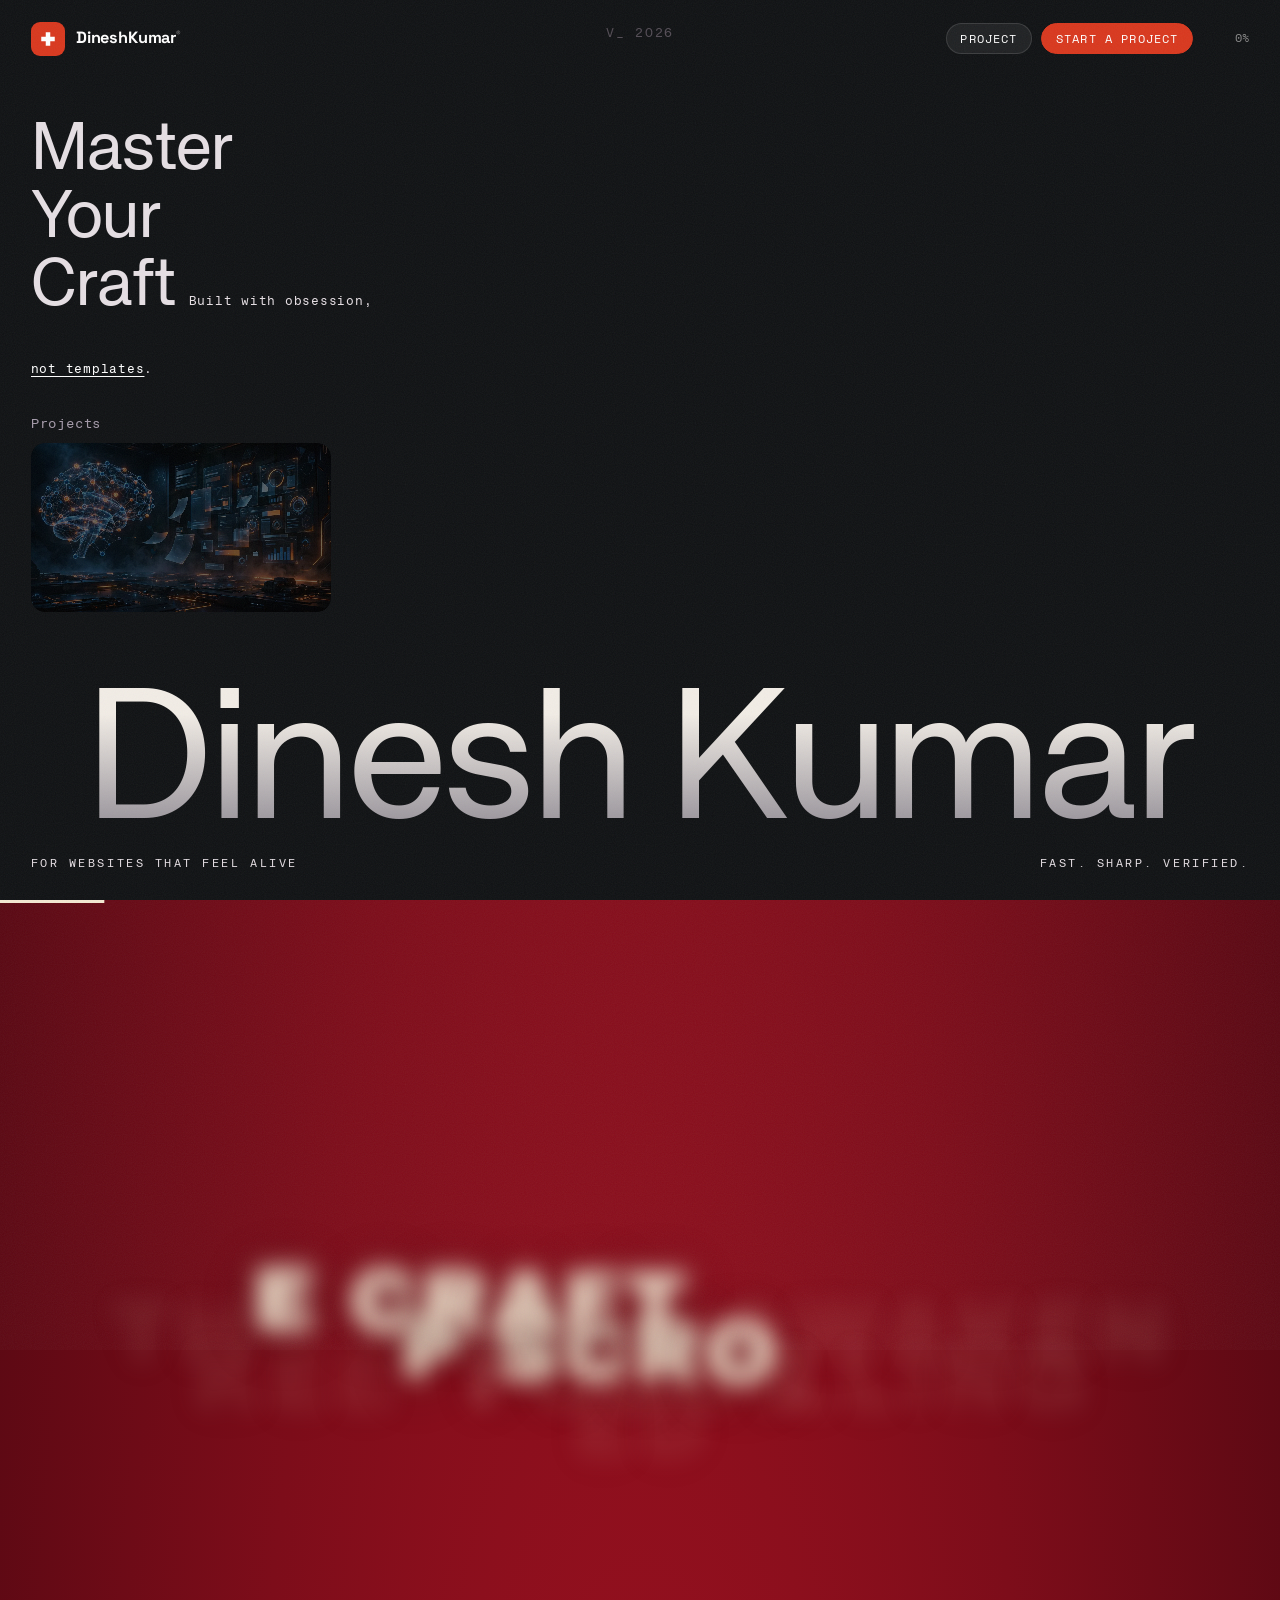
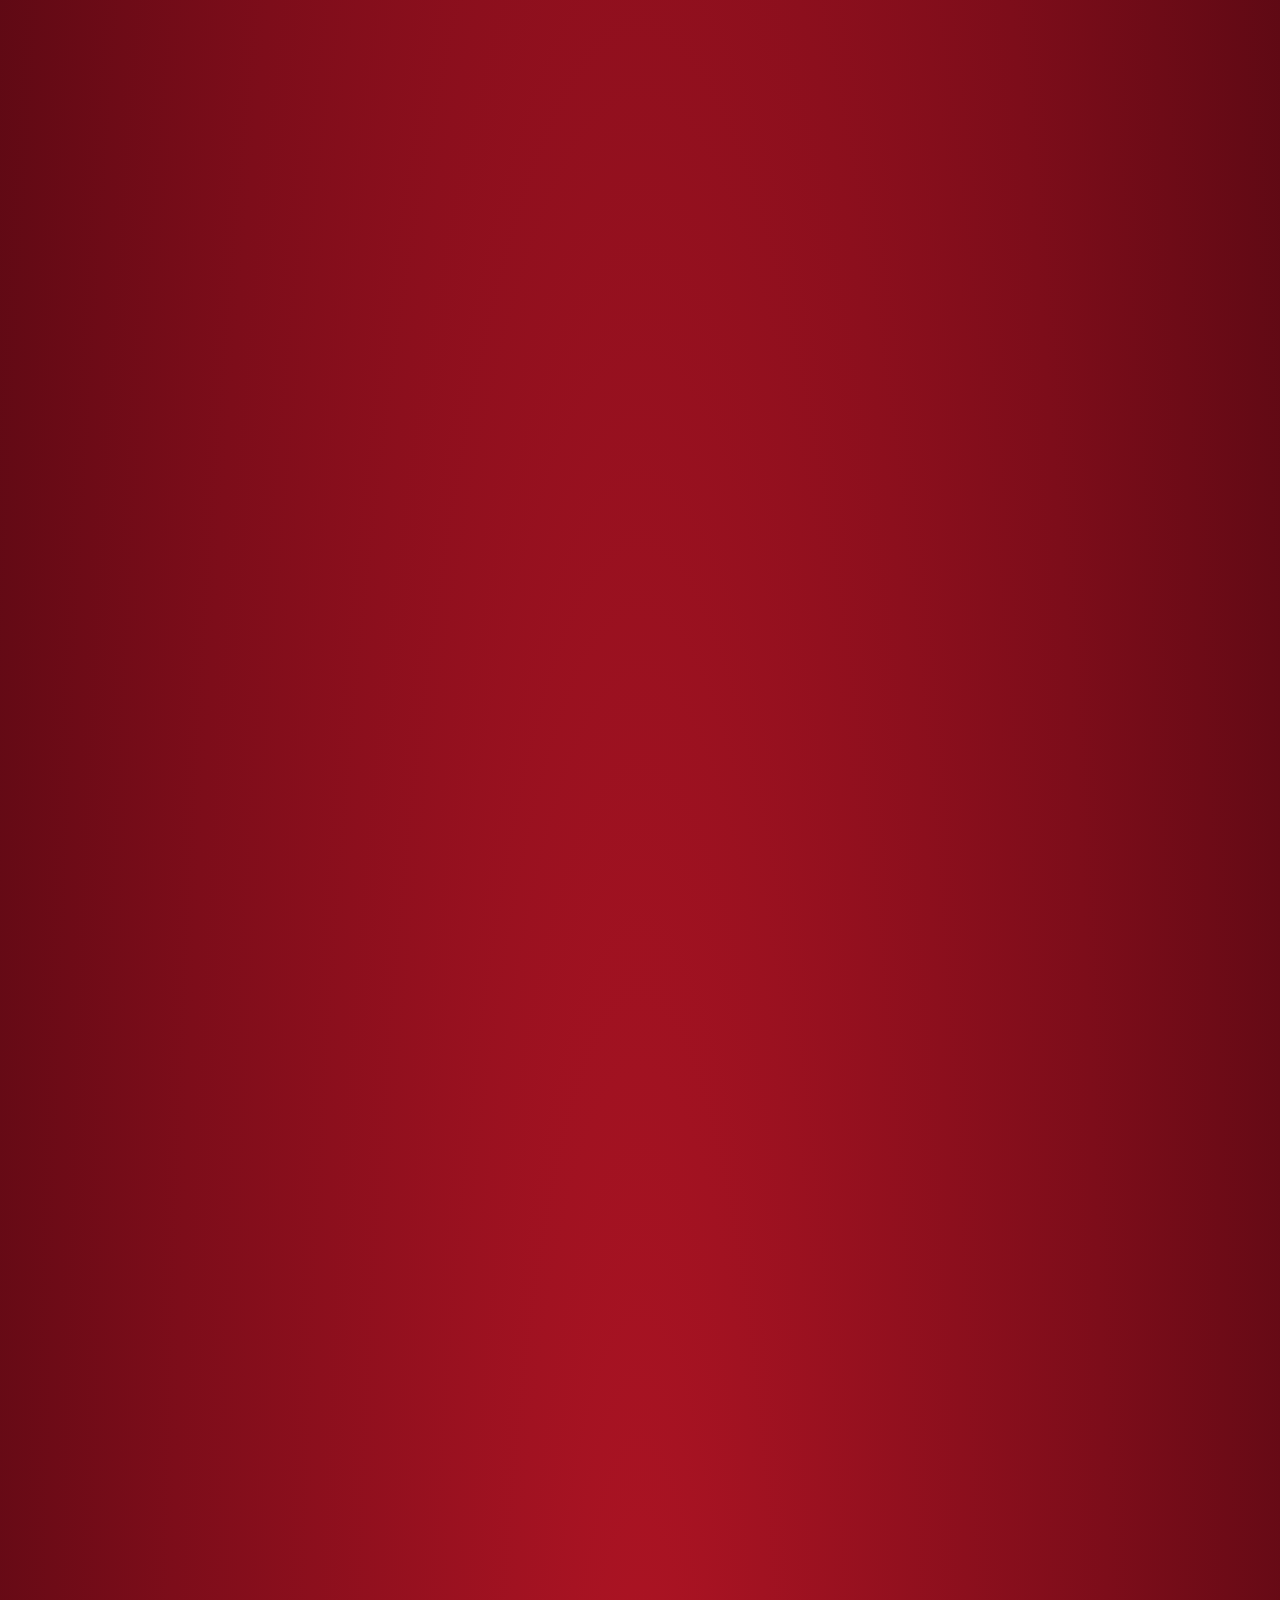
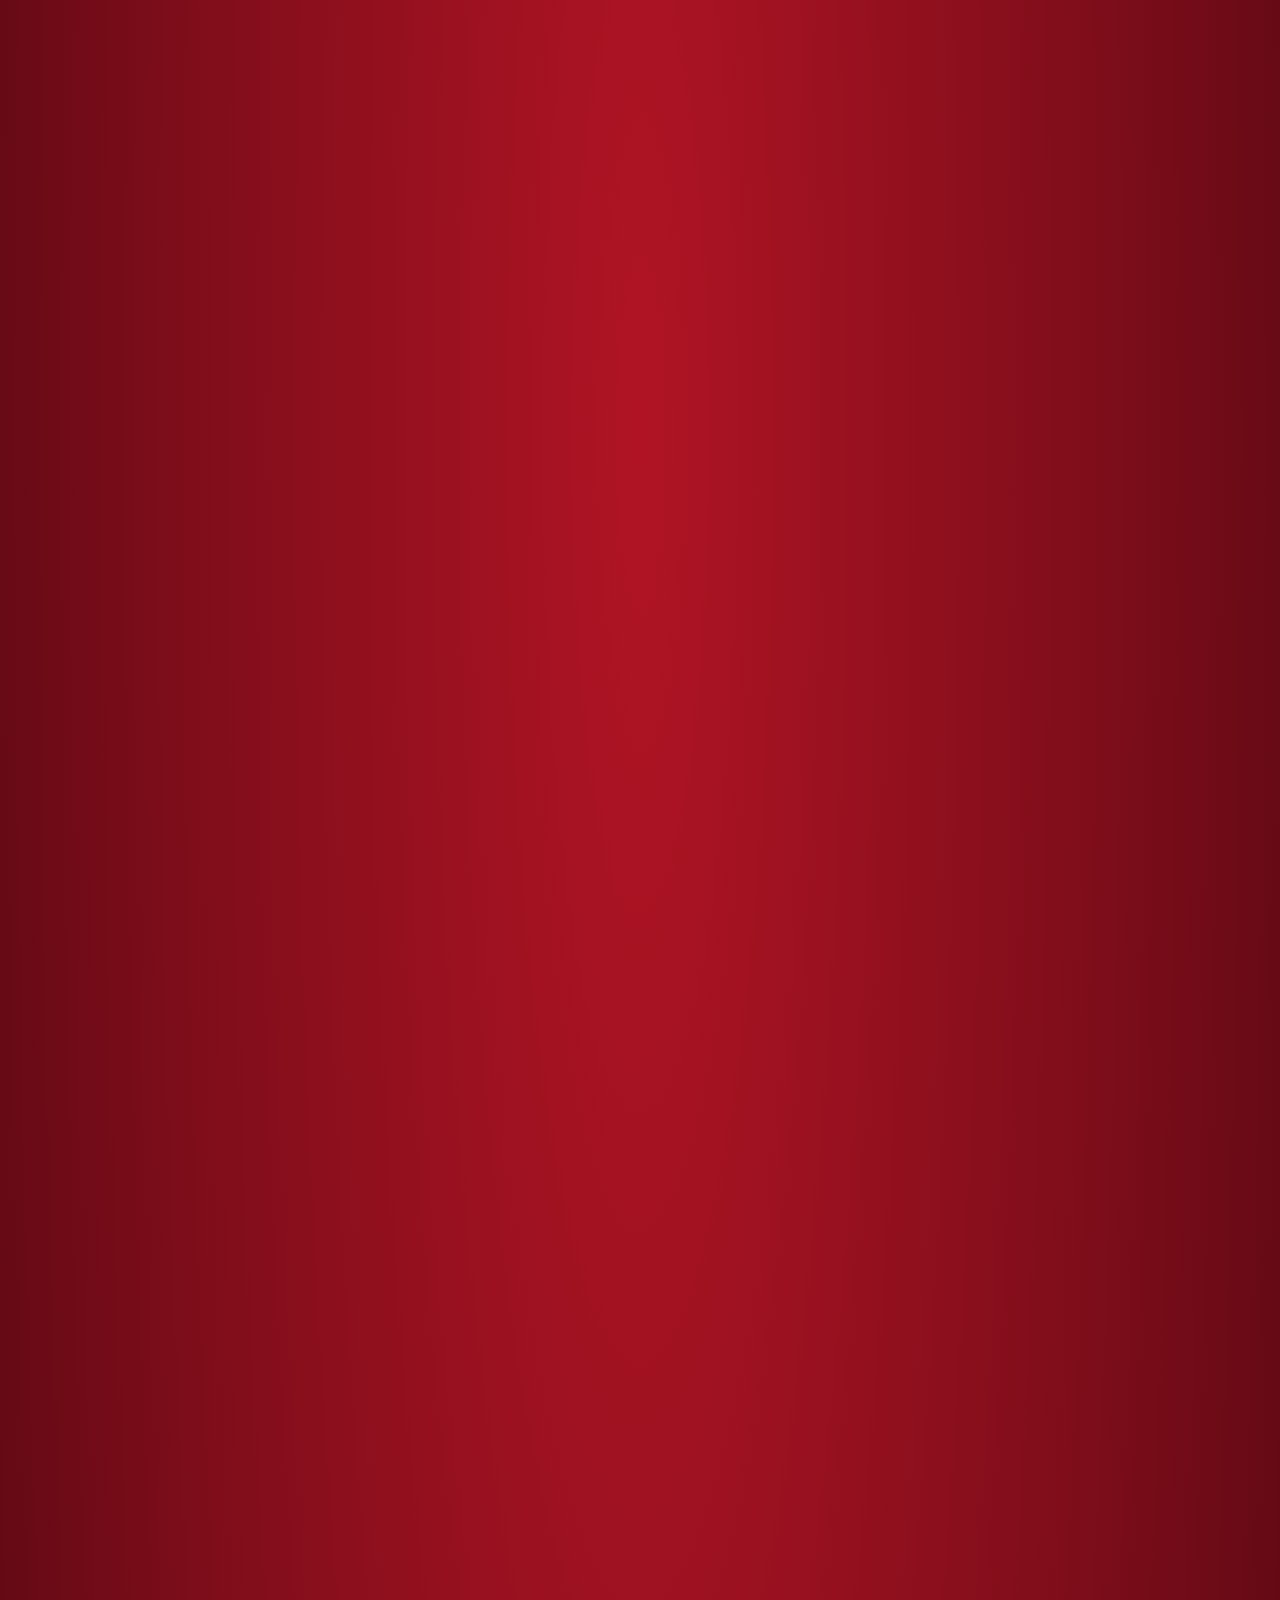
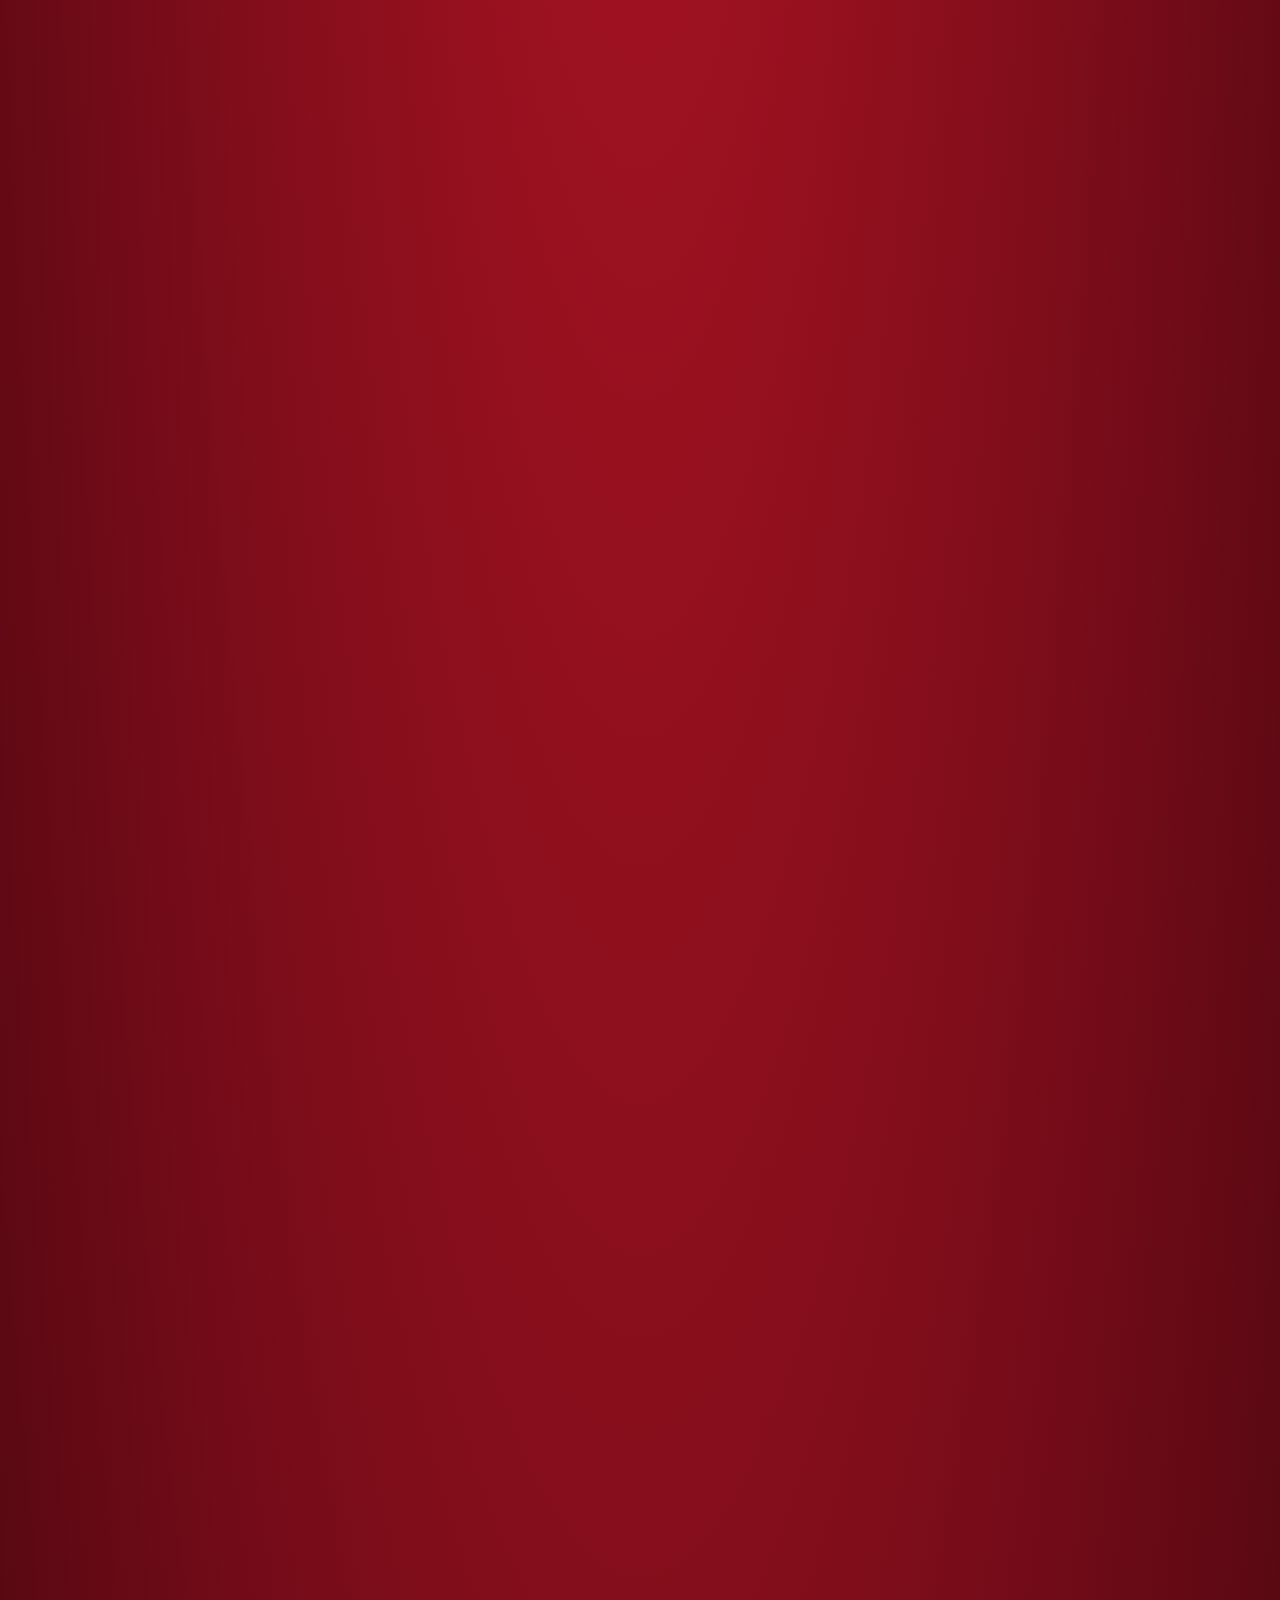
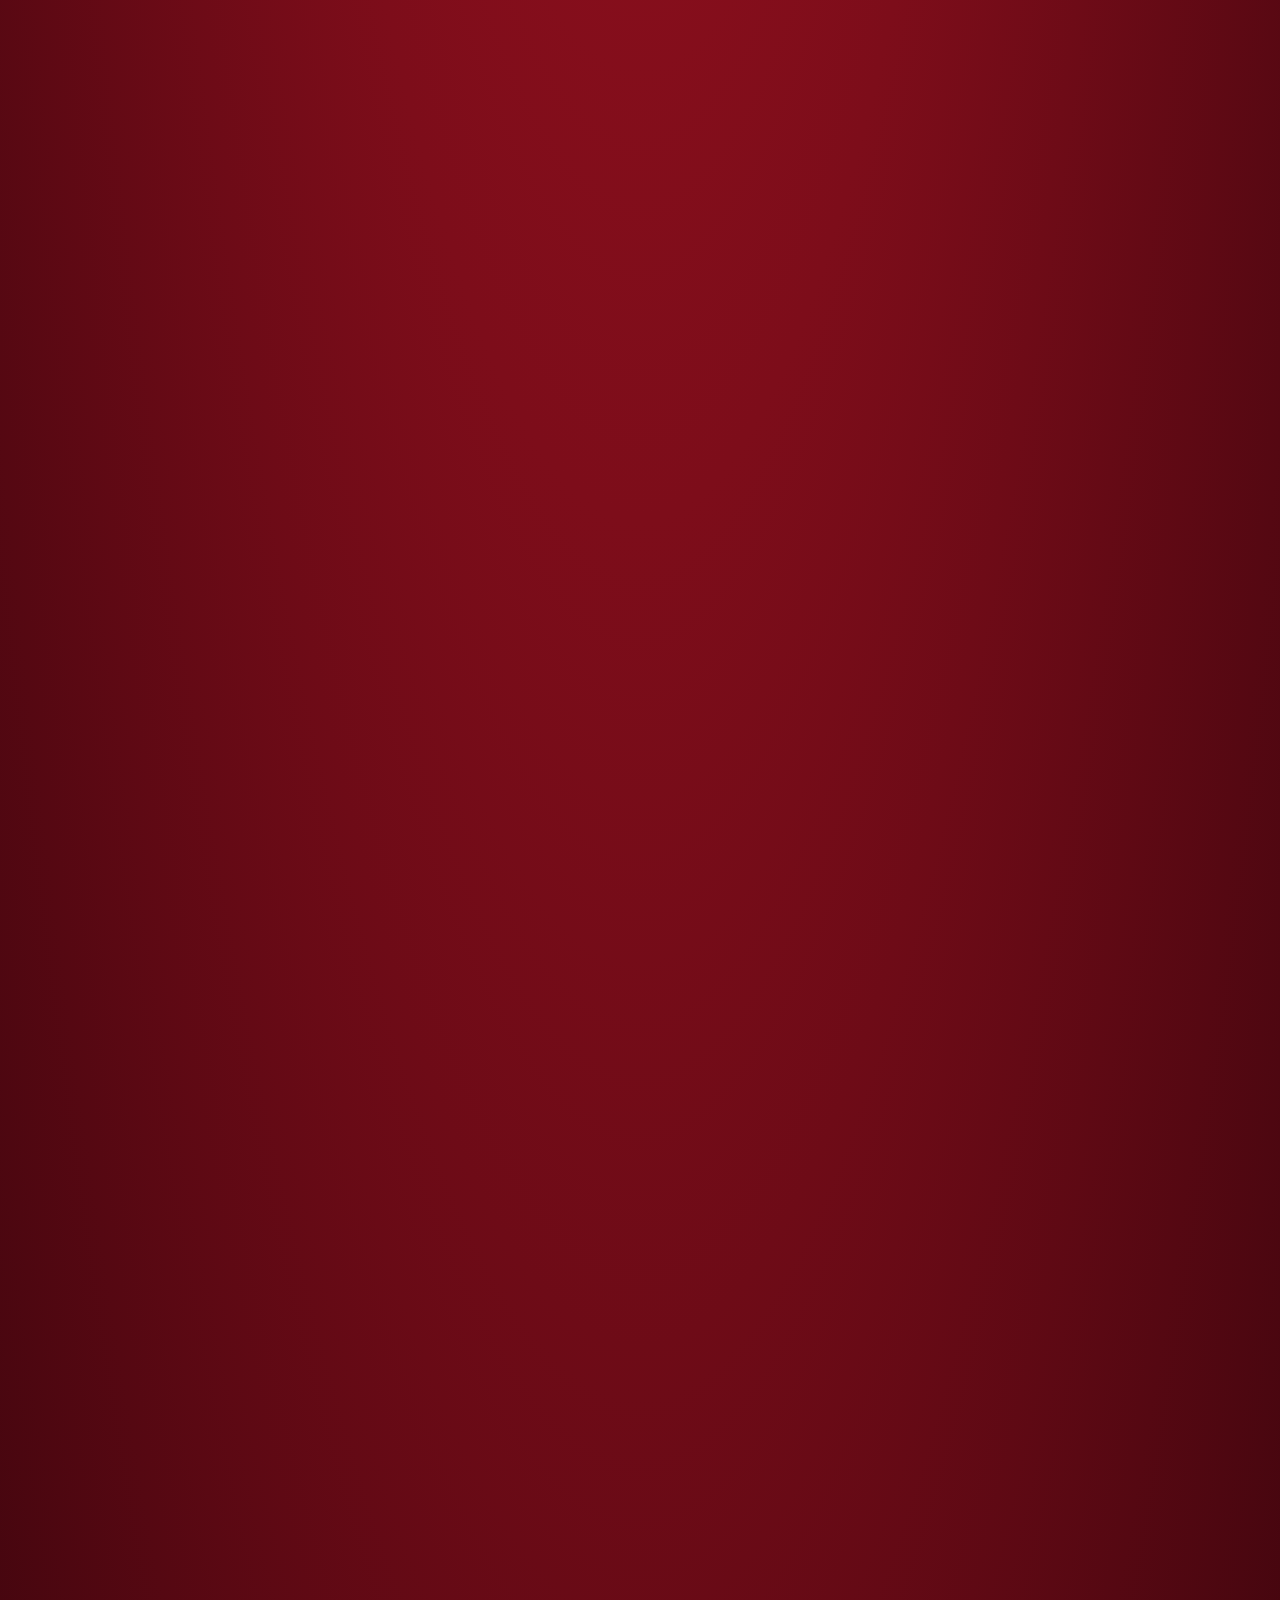
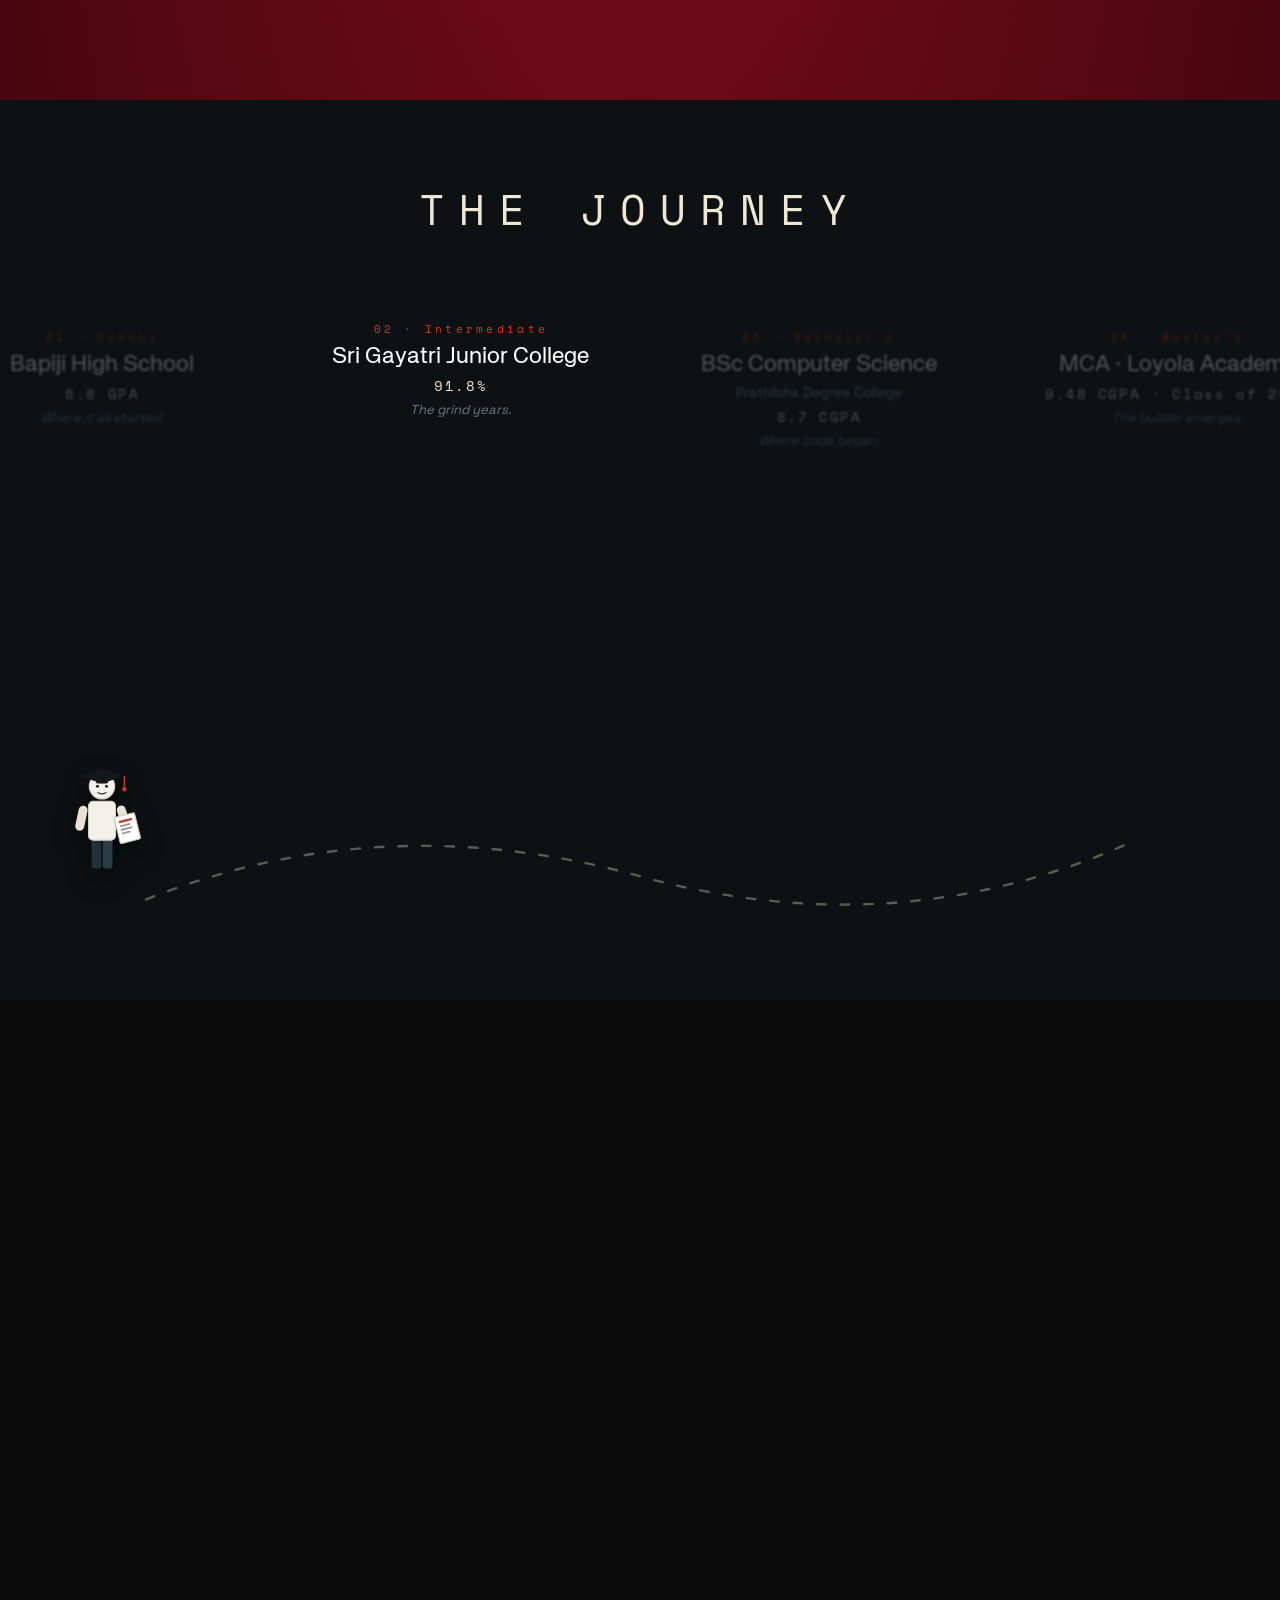
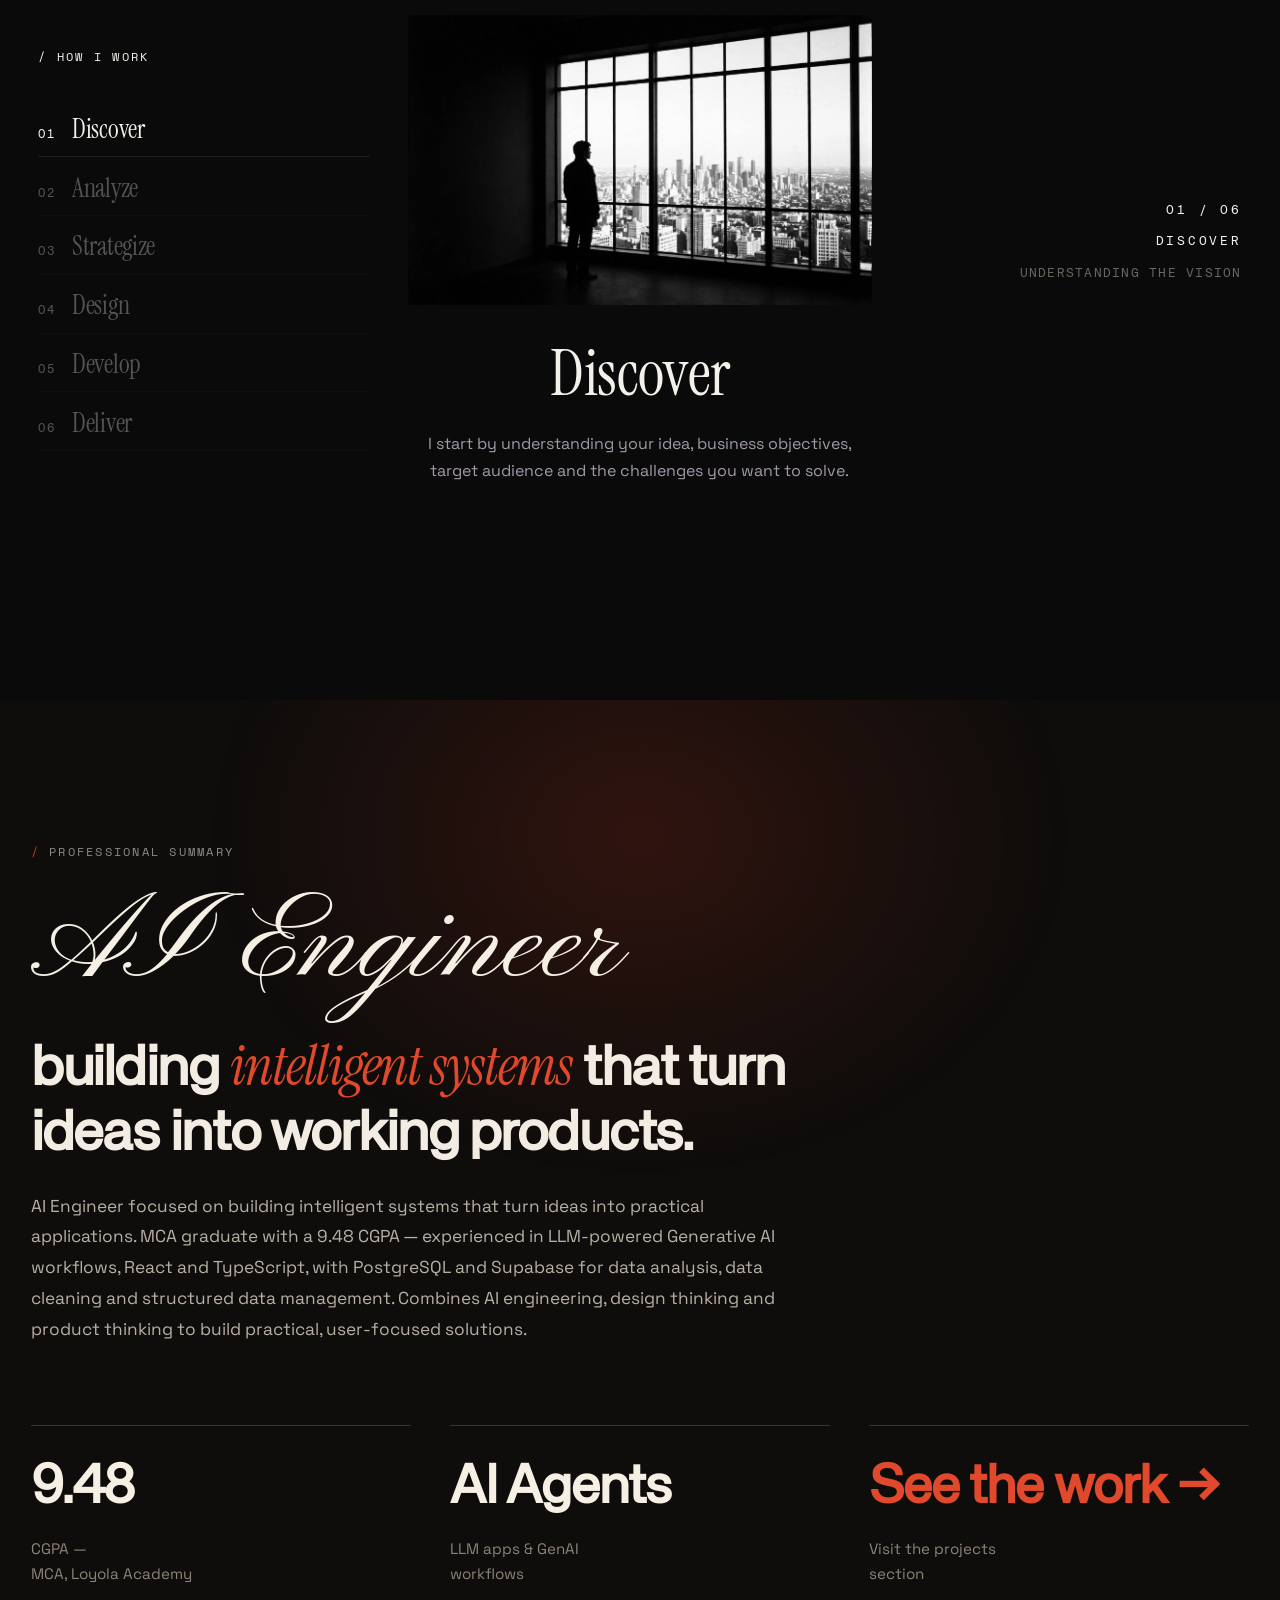
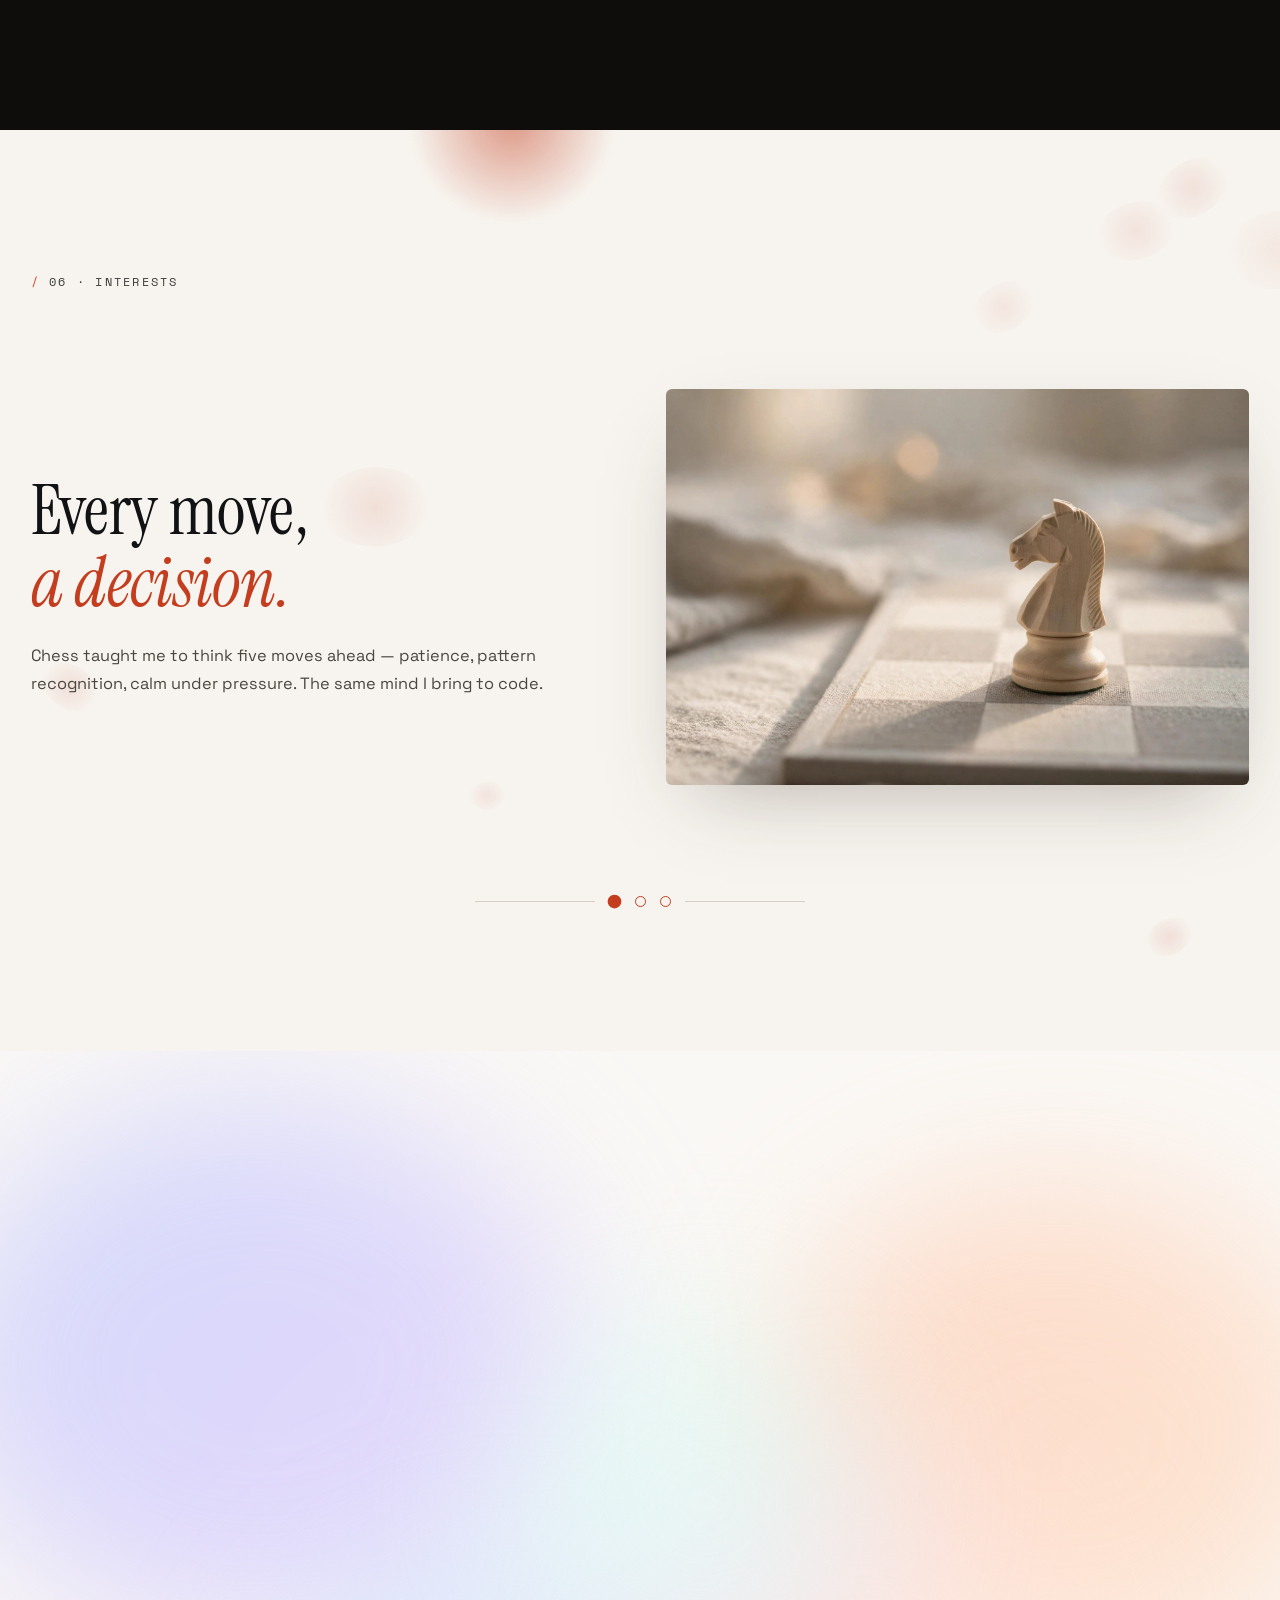
==== commit 8604c6df: "Landing page loads directly at root: index.html is now the landing page (paths point into frontend/)" ====
--- a/index.html
+++ b/index.html
@@ -1,6 +1,364 @@
 <!DOCTYPE html>
-<html lang="en"><head><meta charset="utf-8">
-<meta http-equiv="refresh" content="0; url=frontend/html/landing-page.html">
-<link rel="canonical" href="frontend/html/landing-page.html">
-<title>Dinesh Kumar — Frontend Developer</title></head>
-<body><p>Redirecting to <a href="frontend/html/landing-page.html">the portfolio</a>…</p></body></html>
+<html lang="en">
+<head>
+<meta charset="UTF-8">
+<meta name="viewport" content="width=device-width, initial-scale=1.0">
+<title>Dinesh Kumar — Frontend Developer</title>
+<meta name="description" content="Dinesh Kumar — frontend developer. React, Next.js, Three.js. Portfolio 2026.">
+<link rel="icon" href="data:image/svg+xml,%3Csvg xmlns='http://www.w3.org/2000/svg' viewBox='0 0 8 8'%3E%3Crect width='8' height='8' rx='2' fill='%23d9381e'/%3E%3Crect x='3' y='2' width='2' height='4' fill='%23fff'/%3E%3Crect x='2' y='3' width='4' height='2' fill='%23fff'/%3E%3C/svg%3E">
+<link rel="stylesheet" href="frontend/css/landing-page.css?v=1">
+<link rel="preconnect" href="https://fonts.googleapis.com">
+<link rel="preconnect" href="https://fonts.gstatic.com" crossorigin>
+<link rel="stylesheet" href="https://fonts.googleapis.com/css2?family=Archivo+Black&family=Inter:wght@400;500;600&family=Instrument+Serif:ital@0;1&family=Pinyon+Script&display=swap">
+
+<script type="importmap">
+{"imports":{"three":"frontend/js/vendor/three.module.js","three/addons/":"frontend/js/vendor/addons/"}}
+</script>
+</head>
+<body>
+
+<div class="loader"><div class="mark">DINESH&nbsp;KUMAR&nbsp;—&nbsp;LOADING</div></div>
+<div class="cursor"></div>
+<div class="cursor-ring"></div>
+<div class="grain" aria-hidden="true"></div>
+<div class="topbar" aria-hidden="true"><span></span></div>
+
+
+
+<header class="hud-top">
+  <a class="brand" href="#top">
+    <span class="brand-mark"><svg viewBox="0 0 8 8"><rect x="3" y="1" width="2" height="6" fill="#fff"/><rect x="1" y="3" width="6" height="2" fill="#fff"/></svg></span>
+    <span class="brand-word">DineshKumar<sup>®</sup></span>
+  </a>
+  <nav class="pills">
+    <a class="pill" href="projects/">Project</a>
+    <a class="pill pill-hot" href="#contact">Start&nbsp;a&nbsp;Project</a>
+    <span class="pct"><span class="n">0</span>%</span>
+  </nav>
+</header>
+
+<!-- ══════════ 1 · WELCOME ══════════ -->
+<section class="w-welcome" id="top">
+  <canvas id="dragon-canvas"></canvas>
+  <div class="w-ver">V_ 2026</div>
+  <h2 class="w-head">
+    <span class="l">Master</span>
+    <span class="l">Your</span>
+    <span class="l inc">Craft
+      <small class="built">Built with obsession,<br><a href="projects/">not templates</a>.</small>
+    </span>
+  </h2>
+  <a class="w-card" href="projects/" data-name="Projects" aria-label="Projects">
+    <span class="video-wrap"><video muted autoplay playsinline loop preload="auto"><source src="frontend/assets/videos/projects-link.webm" type="video/webm"><source src="frontend/assets/videos/projects-link.mp4" type="video/mp4"></video></span>
+  </a>
+  <h1 class="w-giant" aria-label="Dinesh Kumar"><span>Dinesh Kumar</span></h1>
+  <p class="w-sub s1">FOR WEBSITES THAT FEEL ALIVE</p>
+  <p class="w-sub s2">FAST.&nbsp;SHARP.&nbsp;VERIFIED.</p>
+</section>
+
+<!-- ══════════ 2 · TRANSITION ══════════ -->
+<section class="w-transition">
+  <div class="t-progress"><span></span></div>
+  <div class="t-stage">
+    <p class="t-ph" data-split>Focus</p>
+    <p class="t-ph" data-split>Keep Scrolling</p>
+    <p class="t-ph" data-split>The Craft Awakened</p>
+  </div>
+</section>
+
+<!-- ══════════ 3 · JOURNEY CHAPTER (pinned) ══════════ -->
+<section class="s-journey">
+  <canvas id="storm"></canvas>
+  <div class="ch-title"><span id="scramble">THE JOURNEY</span></div>
+  <div class="journey-track" id="journeyTrack">
+    <svg class="j-path" viewBox="0 0 1000 220" preserveAspectRatio="none" aria-hidden="true">
+      <path id="jPath" d="M80 170 Q 280 90 500 150 T 920 120" fill="none"/>
+    </svg>
+    <div class="j-stages">
+      <div class="j-stage is-active" data-s="0" style="--sx:8%">
+        <p class="j-kicker">01 · School</p>
+        <h3>Bapiji High School</h3>
+        <p class="j-score">8.8 GPA</p>
+        <p class="j-note">Where it all started.</p>
+      </div>
+      <div class="j-stage" data-s="1" style="--sx:36%">
+        <p class="j-kicker">02 · Intermediate</p>
+        <h3>Sri Gayatri Junior College</h3>
+        <p class="j-score">91.8%</p>
+        <p class="j-note">The grind years.</p>
+      </div>
+      <div class="j-stage" data-s="2" style="--sx:64%">
+        <p class="j-kicker">03 · Bachelor's</p>
+        <h3>BSc Computer Science</h3>
+        <p class="j-sub">Prathibha Degree College</p>
+        <p class="j-score">8.7 CGPA</p>
+        <p class="j-note">Where code began.</p>
+      </div>
+      <div class="j-stage" data-s="3" style="--sx:92%">
+        <p class="j-kicker">04 · Master's</p>
+        <h3>MCA · Loyola Academy</h3>
+        <p class="j-score">9.48 CGPA · Class of 2026</p>
+        <p class="j-note">The builder emerges.</p>
+      </div>
+    </div>
+    <div class="j-char" id="jChar">
+      <svg viewBox="0 0 120 170" aria-hidden="true">
+        <g opacity=".28" transform="translate(6,7)">
+          <circle cx="60" cy="38" r="17" fill="#000"/>
+          <rect x="42" y="58" width="36" height="52" rx="6" fill="#000"/>
+        </g>
+        <rect x="46" y="106" width="13" height="42" rx="4" fill="#233038"/>
+        <rect x="61" y="106" width="13" height="42" rx="4" fill="#2c3d47"/>
+        <rect x="30" y="64" width="12" height="34" rx="6" fill="#e8e2d4" transform="rotate(12 36 64)"/>
+        <rect x="78" y="64" width="12" height="34" rx="6" fill="#e8e2d4" transform="rotate(-18 84 64)"/>
+        <rect x="42" y="58" width="36" height="52" rx="6" fill="#f4f1ea"/>
+        <rect x="42" y="58" width="36" height="52" rx="6" fill="none" stroke="#d8d2c4" stroke-width="1.5"/>
+        <g transform="rotate(-14 94 94)">
+          <rect x="80" y="76" width="28" height="36" rx="2" fill="#ffffff" stroke="#cfc9bb" stroke-width="1.5"/>
+          <rect x="85" y="82" width="18" height="3" fill="#c33d1e"/>
+          <rect x="85" y="88" width="14" height="2.5" fill="#9a978c"/>
+          <rect x="85" y="93" width="16" height="2.5" fill="#9a978c"/>
+          <rect x="85" y="98" width="12" height="2.5" fill="#9a978c"/>
+        </g>
+        <circle cx="60" cy="38" r="17" fill="#f4f1ea" stroke="#d8d2c4" stroke-width="1.5"/>
+        <polygon points="60,14 90,24 60,34 30,24" fill="#14181c"/>
+        <rect x="52" y="24" width="16" height="10" rx="2" fill="#14181c"/>
+        <line x1="90" y1="24" x2="90" y2="40" stroke="#c33d1e" stroke-width="2"/>
+        <circle cx="90" cy="42" r="3" fill="#c33d1e"/>
+        <circle cx="54" cy="38" r="2" fill="#14181c"/>
+        <circle cx="66" cy="38" r="2" fill="#14181c"/>
+        <path d="M54 46 Q60 50 66 46" stroke="#14181c" stroke-width="1.5" fill="none"/>
+      </svg>
+    </div>
+  </div>
+  <p class="ch-outro">CRAFT&nbsp;WITH&nbsp;INTENT,&nbsp;NOT&nbsp;TEMPLATES.</p>
+</section>
+
+<!-- ══════════ 4 · HOW I WORK (showcase) ══════════ -->
+<section class="w-showcase" id="how">
+  <div class="sc-pin">
+    <div class="sc-grid">
+      <div class="sc-left">
+        <p class="micro sc-eyebrow"><span class="p">/</span> How I Work</p>
+        <ol class="sc-index">
+          <li class="is-active" data-i="0"><span class="sc-num">01</span><span class="sc-name">Discover</span></li>
+          <li data-i="1"><span class="sc-num">02</span><span class="sc-name">Analyze</span></li>
+          <li data-i="2"><span class="sc-num">03</span><span class="sc-name">Strategize</span></li>
+          <li data-i="3"><span class="sc-num">04</span><span class="sc-name">Design</span></li>
+          <li data-i="4"><span class="sc-num">05</span><span class="sc-name">Develop</span></li>
+          <li data-i="5"><span class="sc-num">06</span><span class="sc-name">Deliver</span></li>
+        </ol>
+      </div>
+      <div class="sc-center">
+        <div class="sc-preview">
+          <img class="is-active" loading="lazy" decoding="async" src="frontend/assets/images/hiw/hiw-discover.jpg" alt="Discover">
+          <img loading="lazy" decoding="async" src="frontend/assets/images/hiw/hiw-analyze.jpg" alt="Analyze">
+          <img loading="lazy" decoding="async" src="frontend/assets/images/hiw/hiw-strategize.jpg" alt="Strategize">
+          <img loading="lazy" decoding="async" src="frontend/assets/images/hiw/hiw-design.jpg" alt="Design">
+          <img loading="lazy" decoding="async" src="frontend/assets/images/hiw/hiw-develop.jpg" alt="Develop">
+          <img loading="lazy" decoding="async" src="frontend/assets/images/hiw/hiw-deliver.jpg" alt="Deliver">
+        </div>
+        <h3 class="sc-title" id="scTitle">Discover</h3>
+        <p class="sc-desc" id="scDesc">I start by understanding your idea, business objectives, target audience and the challenges you want to solve.</p>
+      </div>
+      <div class="sc-right">
+        <p class="sc-meta" id="scMetaNum">01 / 06</p>
+        <p class="sc-meta" id="scMetaName">DISCOVER</p>
+        <p class="sc-meta dim" id="scMetaSub">Understanding the Vision</p>
+      </div>
+    </div>
+  </div>
+</section>
+
+
+<!-- ══════════ 5 · TECHNIQUES ══════════ -->
+<!-- ══════════ 5 · PROFESSIONAL SUMMARY ══════════ -->
+<section class="w-summary" id="summary">
+  <div class="sum-glow" id="sumGlow" aria-hidden="true"></div>
+  <div class="wrap">
+    <p class="micro"><span class="p">/</span> Professional Summary</p>
+    <h2 class="sum-head">
+      <span class="sum-script" id="sumScript">AI Engineer</span>
+      <span class="sum-line" id="sumLine">building <em>intelligent systems</em> that turn ideas into working products.</span>
+    </h2>
+    <p class="sum-body" id="sumBody">AI Engineer focused on building intelligent systems that turn ideas into practical applications. MCA graduate with a 9.48 CGPA — experienced in LLM-powered Generative AI workflows, React and TypeScript, with PostgreSQL and Supabase for data analysis, data cleaning and structured data management. Combines AI engineering, design thinking and product thinking to build practical, user-focused solutions.</p>
+    <div class="sum-grid">
+      <div class="sum-stat">
+        <div class="sum-num"><span id="sumCount">0.00</span></div>
+        <p class="sum-cap">CGPA —<br>MCA, Loyola Academy</p>
+      </div>
+      <div class="sum-stat">
+        <div class="sum-num">AI Agents</div>
+        <p class="sum-cap">LLM apps &amp; GenAI<br>workflows</p>
+      </div>
+      <a class="sum-stat sum-cta" href="projects/">
+        <div class="sum-num sum-link">See the work <span class="arr">&rarr;</span></div>
+        <p class="sum-cap">Visit the projects<br>section</p>
+      </a>
+    </div>
+  </div>
+</section>
+
+<!-- ══════════ 6 · MASONRY ══════════ -->
+<section class="w-masonry" id="arsenal">
+  <div class="petal-wipe" id="petalWipe" aria-hidden="true">
+    <span class="pw-petal pw-1"></span><span class="pw-petal pw-2"></span>
+    <span class="pw-petal pw-3"></span><span class="pw-petal pw-4"></span>
+    <span class="pw-petal pw-5"></span>
+  </div>
+  <canvas class="petal-field" id="petalField" aria-hidden="true"></canvas>
+  <div class="wrap interest-wrap">
+    <p class="micro micro-dark interest-eyebrow"><span class="p">/</span> 06 · Interests</p>
+    <div class="interest-stage" id="interestStage">
+      <div class="interest-slide is-active" data-i="0">
+        <div class="interest-copy">
+          <h2 class="interest-head">Every move,<br><em>a decision.</em></h2>
+          <p class="interest-text">Chess taught me to think five moves ahead — patience, pattern recognition, calm under pressure. The same mind I bring to code.</p>
+        </div>
+        <div class="interest-img"><img loading="lazy" decoding="async" src="frontend/assets/images/interests/interest-chess.jpg" alt="Chess knight on a board"></div>
+      </div>
+      <div class="interest-slide" data-i="1">
+        <div class="interest-copy">
+          <h2 class="interest-head">Drawn worlds,<br><em>real feelings.</em></h2>
+          <p class="interest-text">Anime showed me how art and story can move millions. It shapes how I think about motion, emotion, and craft in everything I build.</p>
+        </div>
+        <div class="interest-img"><img loading="lazy" decoding="async" src="frontend/assets/images/interests/interest-anime.jpg" alt="Anime landscape at sunset"></div>
+      </div>
+      <div class="interest-slide" data-i="2">
+        <div class="interest-copy">
+          <h2 class="interest-head">Teaching machines<br><em>to think.</em></h2>
+          <p class="interest-text">AI is the tool I build with every day — from screening apps to living experiments. Not hype. Just the most interesting problem of our time.</p>
+        </div>
+        <div class="interest-img"><img loading="lazy" decoding="async" src="frontend/assets/images/interests/interest-ai.jpg" alt="Abstract neural network of light"></div>
+      </div>
+    </div>
+    <div class="interest-dots" id="interestDots" role="tablist" aria-label="Interests">
+      <button class="is-active" data-go="0" aria-label="Chess"></button>
+      <button data-go="1" aria-label="Anime"></button>
+      <button data-go="2" aria-label="AI"></button>
+    </div>
+  </div>
+</section>
+
+<!-- ══════════ 7 · WHO I BUILD FOR (water ripple) ══════════ -->
+<section class="w-ripple" id="for">
+  <!-- Phase 1: AI Generation (full section) -->
+  <div class="ripple-gen" id="rippleGen">
+    <div class="ripple-blobs">
+      <div class="blob blob-1"></div>
+      <div class="blob blob-2"></div>
+      <div class="blob blob-3"></div>
+      <div class="blob blob-4"></div>
+      <div class="blob blob-5"></div>
+    </div>
+    <div class="ripple-gen-footer">
+      <span class="ripple-gen-status">Generating · <b id="ripplePct">0%</b></span>
+      <span class="ripple-gen-eta">Est. ~<b id="rippleEta">8</b>s remaining</span>
+    </div>
+    <p class="ripple-gen-text" id="rippleGenText">Dreaming it up.</p>
+  </div>
+  <!-- Phase 2: Water Ripple -->
+  <div class="ripple-water" id="rippleWater">
+    <canvas id="rippleCanvas"></canvas>
+    <div class="ripple-content">
+      <p class="ripple-eyebrow">Who I Build For</p>
+      <h2 class="ripple-headline">We Think. We Design. <em>We Build.</em></h2>
+      <p class="ripple-tagline">Turning ideas into meaningful digital experiences and practical solutions.</p>
+      <div class="ripple-deck-wrap">
+        <div class="ripple-deck" id="rippleDeck">
+          <div class="ripple-stack" id="rippleStack">
+            <div class="r-card" data-i="0" data-pos="0"><div class="r-card-img r-img-1"><span>Website Development</span></div></div>
+            <div class="r-card" data-i="1" data-pos="1"><div class="r-card-img r-img-2"><span>Portfolio &amp; Landing Pages</span></div></div>
+            <div class="r-card" data-i="2" data-pos="2"><div class="r-card-img r-img-3"><span>Dashboards &amp; Web Apps</span></div></div>
+            <div class="r-card" data-i="3" data-pos="3"><div class="r-card-img r-img-4"><span>Digital Problem Solving</span></div></div>
+            <div class="r-card" data-i="4" data-pos="4"><div class="r-card-img r-img-5"><span>Website Improvements</span></div></div>
+            <div class="r-card" data-i="5" data-pos="5"><div class="r-card-img r-img-6"><span>Templates &amp; UI Kits</span></div></div>
+          </div>
+        </div>
+        <div class="ripple-text">
+          <h3 class="ripple-name" id="rippleName">Portfolio</h3>
+          <p class="ripple-role" id="rippleRole">Web Design</p>
+          <p class="ripple-desc" id="rippleDesc">Stunning portfolio websites that showcase your work and land clients. Built with modern tech, designed to impress.</p>
+          <div class="ripple-nav">
+            <button class="ripple-arrow" id="ripplePrev" aria-label="Previous">←</button>
+            <button class="ripple-arrow" id="rippleNext" aria-label="Next">→</button>
+          </div>
+        </div>
+      </div>
+    </div>
+  </div>
+</section>
+
+<!-- ══════════ 8 · READY FOR PROJECT ══════════ -->
+<section class="rfp" id="ready">
+  <div class="rfp-backdrop" aria-hidden="true">ready</div>
+  <div class="rfp-stage" aria-hidden="true">
+    <canvas id="rfp-canvas"></canvas>
+    <img class="rfp-fallback" loading="lazy" decoding="async" src="frontend/assets/images/sculpture/sculpture-light.webp" alt="" aria-hidden="true">
+  </div>
+  <div class="rfp-hint" aria-hidden="true">Move across the form</div>
+  <div class="rfp-bottom">
+    <div class="rfp-left">
+      <p class="rfp-eyebrow"><span></span>Frontend Developer &mdash; Est. 2026</p>
+      <h2 class="rfp-title">Ready for<br><em>project.</em></h2>
+    </div>
+    <div class="rfp-right">
+      <p class="rfp-desc">I build frontend websites with the precision of engineering and the patience of craft &mdash; work that holds up under attention.</p>
+      <div class="rfp-ctas">
+        <a class="rfp-cta-solid" href="#contact">Start a project <span>&rarr;</span></a>
+        <a class="rfp-cta-line" href="projects/">Selected work <span>&rarr;</span></a>
+      </div>
+    </div>
+  </div>
+  <a class="rfp-credit" href="https://guglielmogiannattasio.it" target="_blank" rel="noopener">by guglielmogiannattasio.it</a>
+</section>
+
+<!-- ══════════ 9 · STARBURST THANKS FOOTER ══════════ -->
+<footer class="stf" id="contact">
+  <div class="stf-fx" aria-hidden="true" id="stf-fx"></div>
+  <div class="stf-in">
+    <div id="stf-logo"></div>
+    <div class="stf-mid">
+      <div class="stf-stage">
+        <svg class="stf-orbit" id="stf-orbit" viewBox="0 0 100 40" preserveAspectRatio="none" aria-hidden="true" focusable="false">
+          <path id="stf-orbit-path" vector-effect="non-scaling-stroke" d=""/>
+        </svg>
+        <span class="stf-star-wrap">
+          <button type="button" class="stf-star" id="stf-star" aria-label="Say thanks another way">
+            <span class="stf-star-pop" id="stf-pop">
+              <svg class="stf-star-svg" viewBox="-52 -52 104 104" aria-hidden="true" focusable="false">
+                <path id="stf-star-path" vector-effect="non-scaling-stroke" d=""/>
+              </svg>
+            </span>
+            <span class="stf-sparks" id="stf-sparks" aria-hidden="true"></span>
+          </button>
+        </span>
+        <h2 class="stf-h">
+          <span class="stf-sr" id="stf-sr"></span>
+          <span id="stf-word" aria-hidden="true"></span>
+        </h2>
+        <span id="stf-tagline"></span>
+      </div>
+      <p class="stf-signoff">now go build something sharp.</p>
+    </div>
+    <nav class="stf-links" aria-label="Contact" id="stf-links"></nav>
+  </div>
+</footer>
+
+
+<script src="frontend/js/vendor/gsap.min.js"></script>
+<script src="frontend/js/vendor/ScrollTrigger.min.js"></script>
+<script src="frontend/js/vendor/lenis.min.js"></script>
+<script src="frontend/js/landing-page.js"></script>
+<script src="frontend/js/interests.js?v=1"></script>
+<script src="frontend/js/showcase.js?v=1"></script>
+<script src="frontend/js/sections.js"></script>
+<script src="frontend/js/storm.js"></script>
+<script src="frontend/js/footer.js?v=2"></script>
+<script type="module" src="frontend/js/hero3d.js"></script>
+<script src="frontend/js/liquid-engine.js"></script>
+<script src="frontend/js/rfp-sculpture.js"></script>
+  <script src="frontend/js/water-ripple.js"></script>
+  <script src="frontend/js/ripple-deck.js"></script>
+</body>
+</html>
--- a/frontend/css/landing-page.css
+++ b/frontend/css/landing-page.css
@@ -0,0 +1,1721 @@
+/* Dinesh PP v2 — re-engineered from the LIVE reference.fiddle.digital.
+   Tokens observed live: #0b0b0c page, #f4f1ea clarity panel, vermillion #d9381e accent.
+   Original copy and art throughout — structure studied, nothing copied. */
+:root{
+  --ink:#0b0b0c;
+  --ink2:#101013;
+  --paper:#f4f1ea;
+  --red:#d9381e;
+  --red-dim:#a32c16;
+  --teal:#16262e;
+  --cream:#f0e8d5;
+  --mut:#8a8a8a;
+  --white:#fff;
+  --font:"Space Grotesk",system-ui,sans-serif;
+  --mono:"Space Mono",ui-monospace,monospace;
+  --f-smooth:cubic-bezier(.5,0,.3,1);
+  --f-bounce:cubic-bezier(.6,.5,0,2);
+  --gap:clamp(16px,2.4vw,36px);
+}
+*{margin:0;padding:0;box-sizing:border-box}
+html{scrollbar-width:thin;scrollbar-color:#333 var(--ink)}
+html.lenis,html.lenis body{height:auto}
+.lenis.lenis-smooth{scroll-behavior:auto!important}
+body{background:var(--ink);color:var(--white);font-family:var(--font);
+  font-size:1rem;line-height:1.35;overflow-x:hidden;-webkit-font-smoothing:antialiased}
+::selection{background:var(--red);color:#fff}
+a{color:inherit}
+@font-face{font-family:"Space Grotesk";src:url("../assets/fonts/space-grotesk-latin-400-normal.woff2") format("woff2");font-weight:400;font-display:swap}
+@font-face{font-family:"Space Grotesk";src:url("../assets/fonts/space-grotesk-latin-500-normal.woff2") format("woff2");font-weight:500;font-display:swap}
+@font-face{font-family:"Space Grotesk";src:url("../assets/fonts/space-grotesk-latin-700-normal.woff2") format("woff2");font-weight:700;font-display:swap}
+@font-face{font-family:"Space Mono";src:url("../assets/fonts/space-mono-latin-400-normal.woff2") format("woff2");font-weight:400;font-display:swap}
+@font-face{font-family:"Space Mono";src:url("../assets/fonts/space-mono-latin-700-normal.woff2") format("woff2");font-weight:700;font-display:swap}
+
+/* cursor */
+.cursor{position:fixed;top:0;left:0;width:10px;height:10px;border-radius:50%;
+  background:var(--red);pointer-events:none;z-index:9999;transform:translate(-50%,-50%);mix-blend-mode:difference}
+.cursor-ring{position:fixed;top:0;left:0;width:36px;height:36px;border-radius:50%;
+  border:1px solid rgba(255,255,255,.5);pointer-events:none;z-index:9998;transform:translate(-50%,-50%);
+  transition:width .3s var(--f-smooth),height .3s var(--f-smooth),border-color .3s}
+.cursor-ring.is-hover{width:64px;height:64px;border-color:var(--red)}
+@media(hover:none){.cursor,.cursor-ring{display:none}}
+
+/* film grain */
+.grain{position:fixed;inset:-50%;width:200%;height:200%;pointer-events:none;z-index:9000;opacity:.06;
+  background-image:url("data:image/svg+xml,%3Csvg xmlns='http://www.w3.org/2000/svg' width='300' height='300'%3E%3Cfilter id='n'%3E%3CfeTurbulence type='fractalNoise' baseFrequency='0.9' numOctaves='2'/%3E%3C/filter%3E%3Crect width='300' height='300' filter='url(%23n)'/%3E%3C/svg%3E");
+  animation:grain 8s steps(10) infinite}
+@keyframes grain{0%,100%{transform:translate(0,0)}10%{transform:translate(-2%,-3%)}30%{transform:translate(3%,-2%)}50%{transform:translate(-3%,2%)}70%{transform:translate(2%,3%)}90%{transform:translate(-1%,1%)}}
+
+/* red progress bar, top edge */
+.topbar{position:fixed;top:0;left:0;right:0;height:3px;z-index:9500;pointer-events:none}
+.topbar span{display:block;height:100%;background:var(--red);transform:scaleX(0);transform-origin:0 50%}
+
+/* shared */
+.w-welcome,.s-journey{position:relative;overflow:hidden}
+.w-transition,.w-tree{position:relative} /* no overflow:hidden — sticky children need it */
+.wrap{padding:0 var(--gap);max-width:1600px;margin:0 auto;position:relative;z-index:1}
+.micro{font-family:var(--mono);font-size:.78rem;letter-spacing:.18em;text-transform:uppercase;color:var(--mut)}
+.micro .p{color:var(--red)}
+.micro-dark{color:#3a3a38}
+[data-reveal]{opacity:0;transform:translateY(48px)}
+.h-xl{font-size:clamp(2.6rem,6.4vw,5.6rem);font-weight:700;letter-spacing:-.02em;line-height:1.02;margin-top:.6em}
+.h-lg{font-size:clamp(2.2rem,5vw,4.4rem);font-weight:700;letter-spacing:-.02em;line-height:1.02;margin-top:.6em}
+
+/* pills */
+.pill{display:inline-flex;align-items:center;padding:.55em 1.2em;border-radius:999px;
+  background:rgba(255,255,255,.07);border:1px solid rgba(255,255,255,.12);
+  font-family:var(--mono);font-size:.72rem;letter-spacing:.1em;text-transform:uppercase;
+  color:#fff;text-decoration:none;backdrop-filter:blur(10px);-webkit-backdrop-filter:blur(10px);
+  transition:background .3s,border-color .3s}
+.pill:hover{background:rgba(255,255,255,.16)}
+.pill-hot{background:var(--red);border-color:var(--red)}
+.pill-hot:hover{background:var(--red-dim)}
+.pill-ghost{background:transparent}
+
+/* ══ WELCOME / TRANSITION / TREE — ported from reference reference ══ */
+:root{
+  --st-black:#101214;
+  --st-grey:#e6dfe4;
+  --st-grey-dark:#544d56;
+  --st-purple:#a399a8;
+  --st-red:#ff4f36;
+  --st-cubic:cubic-bezier(.35,.35,0,1);
+  --st-display:"KHTeka",system-ui,sans-serif;
+  --st-mono:"KHTekaMono","Space Mono",ui-monospace,monospace;
+}
+@font-face{font-family:"KHTeka";src:url("../assets/fonts/KHTeka-Regular.woff2") format("woff2");font-weight:400;font-display:swap}
+@font-face{font-family:"KHTekaMono";src:url("../assets/fonts/KHTekaMono-Regular.woff2") format("woff2");font-weight:400;font-display:swap}
+
+/* ---- 1 · WELCOME ---- */
+.w-welcome{min-height:100svh;background:var(--st-black);color:var(--st-grey);
+  position:relative;overflow:hidden;font-family:var(--st-display)}
+#dragon-canvas{position:absolute;top:0;right:0;width:58%;height:100%;display:block;opacity:0;z-index:1}
+.hud-top{position:fixed;top:0;left:0;right:0;z-index:50;display:flex;
+  justify-content:space-between;align-items:center;padding:calc(var(--gap)*.7) var(--gap)}
+.w-ver{position:absolute;top:calc(var(--gap)*.8);left:0;right:0;text-align:center;z-index:3;
+  font-family:var(--st-mono);font-size:.8rem;letter-spacing:.14em;color:var(--st-grey-dark);pointer-events:none}
+.w-head{position:absolute;left:var(--gap);top:13%;z-index:4;margin:0;
+  font-size:clamp(2.6rem,5.2vw,4.6rem);font-weight:400;line-height:1.02;letter-spacing:-.01em}
+.w-head .l{display:block;overflow:hidden}
+.w-head .l>span{display:inline-block}
+.w-head .inc{display:flex;align-items:flex-start;gap:1.2rem}
+.w-head .built{font-family:var(--st-mono);font-size:.78rem;letter-spacing:.06em;line-height:1.7;
+  color:var(--st-grey);margin-top:.6em;font-weight:400}
+.w-head .built a{color:#fff;text-decoration:underline;text-underline-offset:3px}
+.w-card{position:absolute;left:var(--gap);bottom:32%;z-index:5;width:min(300px,26vw);
+  text-decoration:none;display:block}
+.w-card::before{content:attr(data-name);display:block;color:var(--st-purple);
+  font-family:var(--st-mono);font-size:.85rem;letter-spacing:.06em;margin-bottom:.7em}
+.w-card .video-wrap{position:relative;display:block;aspect-ratio:16/9;background:#000;
+  border-radius:14px;overflow:hidden;
+  -webkit-mask-image:linear-gradient(135deg,transparent 25%,#000 50%);
+  mask-image:linear-gradient(135deg,transparent 25%,#000 50%);
+  -webkit-mask-size:250% 100%;mask-size:250% 100%;-webkit-mask-position:100% 0;mask-position:100% 0;
+  transition:mask-position 1.2s var(--st-cubic),-webkit-mask-position 1.2s var(--st-cubic)}
+.w-card video{width:100%;height:100%;object-fit:cover;opacity:.45;scale:1;
+  transition:opacity .6s var(--st-cubic),scale .6s var(--st-cubic)}
+.w-card:hover .video-wrap{-webkit-mask-position:0 0;mask-position:0 0}
+.w-card:hover video{opacity:1;scale:1.25}
+.w-giant{position:absolute;left:0;right:0;bottom:5%;z-index:4;margin:0;text-align:center;pointer-events:none;
+  font-family:var(--st-display);
+  font-size:clamp(3rem,14.5vw,14.5vw);font-weight:400;letter-spacing:-.02em;line-height:.95;white-space:nowrap;
+  color:transparent;
+  background:linear-gradient(180deg,#f2ede6 20%,#8f8a93 90%);
+  -webkit-background-clip:text;background-clip:text}
+.w-giant .ch{display:inline-block}
+.w-caret{display:inline-block;width:.075em;height:.82em;margin-left:.08em;vertical-align:-.06em;
+  background:#f2ede6;animation:caretBlink 1.02s steps(2,start) infinite}
+@keyframes caretBlink{50%{opacity:0}}
+.w-sub{position:absolute;bottom:calc(var(--gap)*.9);z-index:4;margin:0;
+  font-family:var(--st-mono);font-size:.72rem;letter-spacing:.22em;color:var(--st-grey)}
+.w-sub.s1{left:var(--gap)}
+.w-sub.s2{right:var(--gap);text-align:right}
+
+/* ---- 2 · TRANSITION (pinned) : blood crimson ---- */
+.w-transition{position:relative;height:800vh;z-index:10;
+  background:radial-gradient(ellipse at 50% 38%,#b01424 0%,#7d0d1a 52%,#46060f 100%)}
+.t-progress{position:sticky;top:0;height:0;z-index:6}
+.t-progress span{display:block;height:3px;background:#f3e9d2;transform:scaleX(0);transform-origin:0 50%}
+.t-stage{position:sticky;top:0;height:100vh;display:grid;place-items:center;overflow:hidden}
+.t-ph{grid-area:1/1;margin:0;text-align:center;color:#f3e9d2;
+  font-family:'Archivo Black',sans-serif;font-size:clamp(2.6rem,7vw,6rem);font-weight:400;
+  letter-spacing:.01em;line-height:1.05;max-width:18ch;text-transform:uppercase;
+  text-shadow:0 6px 40px rgba(40,0,5,.55)}
+.t-ph .ch{display:inline-block;opacity:.08;filter:blur(12px);will-change:opacity,filter,transform}
+
+/* ---- 3 · TREE ---- */
+@media(max-width:760px){
+  #dragon-canvas{width:100%;height:52%;top:auto;bottom:0}
+  .w-head{top:10%;font-size:clamp(2.2rem,9vw,3.4rem)}
+  .w-card{bottom:auto;top:37%;width:min(240px,52vw)}
+  .w-giant{font-size:13.5vw;bottom:9%}
+  .w-sub.s1{display:none}
+  .t-ph{font-size:clamp(1.8rem,8vw,2.6rem)}
+  .composition{min-height:52vh}
+  /* mobile: transition is 800vh of red on desktop — 320vh keeps the
+     phrases + dragon flight, without the endless empty scroll */
+  .w-transition{height:320vh}
+  img{max-width:100%}
+}
+.brand{display:flex;align-items:center;gap:.7em;text-decoration:none}
+.brand-mark{width:34px;height:34px;border-radius:9px;background:var(--red);display:grid;place-items:center}
+.brand-mark svg{width:18px;height:18px}
+.brand-word{font-weight:700;font-size:1.02rem;letter-spacing:-.01em}
+.brand-word sup{font-size:.55em;color:var(--mut)}
+.pills{display:flex;align-items:center;gap:.55em}
+.pct{font-family:var(--mono);font-size:.78rem;color:var(--mut);margin-left:.6em;min-width:3.2em;text-align:right}
+@media(max-width:760px){
+  /* mobile: show the Project pill too — it was hidden, so there was no
+     way to reach Projects from the header on a phone. Compact everything
+     so brand + Project + Start a Project still fit at 390px. The %
+     number is hidden (the red progress bar above still shows it). */
+  .hud-top{padding-left:12px;padding-right:12px}
+  .brand{gap:.5em}
+  .brand-mark{width:30px;height:30px}
+  .brand-word{font-size:.95rem}
+  .brand-word sup{display:none}
+  .pills{gap:.4em}
+  .pills .pill{display:inline-flex;padding:.5em .8em;font-size:.68rem}
+  .pct{display:none}
+  /* header: white logo text was invisible on the cream sections —
+     dark bar on mobile keeps it readable everywhere */
+  .hud-top{background:rgba(13,17,20,.88);backdrop-filter:blur(12px);-webkit-backdrop-filter:blur(12px)}
+}
+
+/* ══ 3 · JOURNEY (pinned storm chapter) ══ */
+.s-journey{min-height:100svh;background:#0d1114}
+#storm{position:absolute;inset:0;width:100%;height:100%}
+.ch-title{position:absolute;top:9%;left:0;right:0;text-align:center;z-index:3;pointer-events:none}
+.ch-title span{font-family:var(--mono);font-size:clamp(1.4rem,3.4vw,2.6rem);letter-spacing:.34em;color:var(--cream)}
+/* journey story : paper character walks through 4 stages */
+.journey-track{position:absolute;left:0;right:0;bottom:0;top:24%;z-index:4}
+.j-path{position:absolute;left:4%;right:4%;bottom:6%;width:92%;height:38%}
+.j-path path{stroke:rgba(240,232,213,.35);stroke-width:2;stroke-dasharray:9 11;fill:none}
+.j-char{position:absolute;bottom:16%;left:8%;width:clamp(64px,7vw,96px);z-index:5;
+  transform:translateX(-50%);filter:drop-shadow(0 10px 12px rgba(0,0,0,.45))}
+.j-char.walking svg{animation:jWalk .45s ease-in-out infinite alternate}
+@keyframes jWalk{from{transform:translateY(0) rotate(-2deg)}to{transform:translateY(-10px) rotate(2deg)}}
+.j-stages{position:absolute;inset:0;pointer-events:none}
+.j-stage{position:absolute;left:var(--sx);top:2%;width:min(300px,24vw);transform:translateX(-50%);
+  text-align:center;opacity:.28;transition:opacity .5s,transform .5s;filter:blur(1px)}
+.j-stage.is-active{opacity:1;filter:none;transform:translateX(-50%) translateY(-8px)}
+.j-kicker{font-family:var(--mono);font-size:.68rem;letter-spacing:.3em;color:var(--red);margin:0 0 .6em}
+.j-stage h3{font-family:var(--st-display);font-weight:400;font-size:clamp(1.1rem,1.8vw,1.5rem);
+  color:#fff;margin:0 0 .2em;line-height:1.25}
+.j-sub{font-size:.85rem;color:#8b95a0;margin:0 0 .4em}
+.j-score{font-family:var(--mono);font-size:.85rem;letter-spacing:.12em;color:var(--cream);margin:.4em 0}
+.j-note{font-size:.82rem;color:#6a7683;font-style:italic;margin:0}
+@media(max-width:760px){
+  /* journey cards: all 4 were spread across the screen at 44vw and overlapped —
+     stack them in one centred slot, only the active one visible */
+  .j-stage{left:50%;width:min(320px,86vw);opacity:0}
+  .j-stage h3{font-size:1rem}
+  .j-note{display:none}
+  .ch-outro{font-size:.82rem;letter-spacing:.16em;padding:0 .8rem}
+}
+
+.ch-outro{position:absolute;top:20%;left:0;right:0;text-align:center;z-index:3;pointer-events:none;
+  font-family:var(--mono);font-size:clamp(.9rem,2vw,1.3rem);letter-spacing:.3em;color:var(--cream);
+  opacity:0}
+
+/* ══════════ 5–9 · TECHNIQUES / MASONRY / FOR / CLARITY / FOOTER ══════════ */
+.w-masonry,.w-for,.w-clarity{padding:16vh 0;position:relative}
+.w-summary{padding:16vh 0;position:relative;background:#0e0d0c;color:#f2ece2;overflow:hidden}
+.sum-glow{position:absolute;top:-12%;left:50%;transform:translateX(-50%);width:min(940px,92vw);height:72%;
+  background:radial-gradient(ellipse at center,rgba(217,56,30,.17),transparent 65%);pointer-events:none;will-change:transform}
+.sum-head{margin:.7em 0 1em;position:relative;z-index:1}
+.sum-script{display:block;font-family:'Pinyon Script',cursive;font-weight:400;
+  font-size:clamp(3.6rem,9.5vw,8rem);line-height:1.15;color:#f5efe4}
+.sum-line{display:block;font-family:var(--st-display);font-weight:600;letter-spacing:-.02em;
+  font-size:clamp(1.9rem,4.4vw,3.7rem);line-height:1.14;margin-top:.3em;max-width:22ch}
+.sum-line em{font-family:'Instrument Serif',serif;font-style:italic;font-weight:400;color:#e0492b}
+.sum-line .w{display:inline-block}
+.sum-body{position:relative;z-index:1;max-width:68ch;font-size:clamp(1rem,1.35vw,1.18rem);
+  line-height:1.78;color:#b9b0a4;margin:0 0 9vh}
+.sum-grid{position:relative;z-index:1;display:grid;grid-template-columns:repeat(3,1fr);
+  gap:clamp(1.5rem,3vw,3rem)}
+.sum-stat{border-top:1px solid #3a332c;padding-top:1.6rem;text-decoration:none;color:inherit;display:block}
+.sum-num{font-family:var(--st-display);font-weight:600;font-size:clamp(2.1rem,4.2vw,3.4rem);
+  letter-spacing:-.02em;color:#f5efe4;margin-bottom:.7rem}
+.sum-cap{font-size:.95rem;line-height:1.65;color:#8d8478;margin:0}
+.sum-cta .sum-link{color:#e0492b;transition:color .3s}
+.sum-cta:hover .sum-link{color:#f5efe4}
+.sum-cta .arr{display:inline-block;transition:transform .3s}
+.sum-cta:hover .arr{transform:translateX(8px)}
+@media(max-width:760px){.sum-grid{grid-template-columns:1fr;gap:2.4rem}.sum-body{margin-bottom:6vh}}
+/* masonry — rebuilt 2026-11-04: interests pager (no cards) */
+.w-masonry{background:#f7f4ef;color:#101214;overflow:hidden}
+.interest-wrap{position:relative;z-index:2}
+.interest-eyebrow{opacity:0;transform:translateY(14px);transition:opacity .8s ease,transform .8s ease}
+.interest-stage{position:relative;min-height:clamp(420px,58vh,560px);margin-top:2.2rem}
+.interest-slide{position:absolute;inset:0;display:grid;grid-template-columns:1fr 1fr;gap:clamp(1.5rem,4vw,4rem);align-items:center;
+  opacity:0;visibility:hidden;transform:translateY(26px);transition:opacity .7s ease,transform .7s ease,visibility 0s .7s}
+.interest-slide.is-active{opacity:1;visibility:visible;transform:none;transition:opacity .7s ease,transform .7s ease}
+.interest-head{font-family:'Instrument Serif',serif;font-weight:400;letter-spacing:-.01em;
+  font-size:clamp(2.6rem,5.4vw,4.8rem);line-height:1.04;margin:0 0 1.4rem}
+.interest-head em{font-style:italic;color:#c33d1e}
+.interest-text{font-size:1.02rem;line-height:1.75;color:#4a4640;max-width:34rem;margin:0}
+.interest-img{overflow:hidden;border-radius:6px;box-shadow:0 30px 80px -30px rgba(60,40,30,.35)}
+.interest-img img{display:block;width:100%;height:clamp(280px,44vh,440px);object-fit:cover;
+  transform:scale(1.12);transition:transform 1.4s cubic-bezier(.2,.7,.2,1)}
+.interest-slide.is-active .interest-img img{transform:scale(1)}
+.interest-dots{display:flex;align-items:center;justify-content:center;gap:.9rem;margin-top:3rem;
+  opacity:0;transition:opacity .8s ease .3s}
+.interest-dots::before,.interest-dots::after{content:"";height:1px;width:min(120px,20vw);background:#d8d2c6}
+.interest-dots button{width:11px;height:11px;border-radius:50%;border:1px solid #c33d1e;background:transparent;
+  padding:0;cursor:pointer;transition:background .3s,transform .3s}
+.interest-dots button.is-active{background:#c33d1e;transform:scale(1.25)}
+/* petal wipe transition */
+.petal-wipe{position:absolute;inset:0;z-index:5;background:#f7f4ef;pointer-events:none;
+  transform:translateY(0);transition:transform 1.1s cubic-bezier(.7,0,.2,1)}
+.w-masonry.is-in .petal-wipe{transform:translateY(-101%)}
+.pw-petal{position:absolute;border-radius:50%;background:radial-gradient(closest-side,rgba(195,61,30,.5),rgba(195,61,30,0));
+  filter:blur(6px)}
+.pw-1{width:34vmax;height:34vmax;left:-8vmax;top:-10vmax}
+.pw-2{width:22vmax;height:22vmax;right:-6vmax;top:12%}
+.pw-3{width:16vmax;height:16vmax;left:32%;bottom:-8vmax}
+.pw-4{width:10vmax;height:10vmax;left:12%;top:38%}
+.pw-5{width:13vmax;height:13vmax;right:22%;bottom:6%}
+.w-masonry.is-in .interest-eyebrow{opacity:1;transform:none;transition-delay:.55s}
+.w-masonry.is-in .interest-dots{opacity:1}
+/* ambient petal field */
+.petal-field{position:absolute;inset:0;z-index:1;pointer-events:none;opacity:0;transition:opacity 1.2s ease .8s}
+.w-masonry.is-in .petal-field{opacity:1}
+
+/* for */
+.f-grid{display:grid;grid-template-columns:repeat(3,1fr);gap:clamp(1rem,2vw,1.8rem)}
+.f-card{border:1px solid #2c2c30;border-radius:18px;padding:2.2rem 1.8rem;background:rgba(255,255,255,.02);
+  transition:border-color .35s,transform .35s}
+.f-card:hover{border-color:var(--st-red);transform:translateY(-6px)}
+.f-card h3{font-family:var(--st-display);font-weight:400;font-size:1.7rem;margin:0 0 .8rem}
+.f-card p{color:#a399a8;line-height:1.7;margin:0;font-size:.98rem}
+
+/* clarity */
+.c-head{display:flex;justify-content:space-between;align-items:flex-start;gap:2rem;margin-bottom:3em;flex-wrap:wrap}
+.c-right{font-family:var(--st-mono);font-size:.8rem;letter-spacing:.15em;text-transform:uppercase;color:#5a5a52;margin:0;max-width:220px;text-align:right}
+.c-grid{list-style:none;margin:0;padding:0;display:grid;grid-template-columns:repeat(4,1fr);gap:2rem;border-top:2px solid #101214;padding-top:2rem}
+.c-grid li{align-items:baseline;
+  padding:1.6rem 0;border-bottom:1px solid rgba(16,18,20,.16)}
+.c-grid b{font-family:var(--st-mono);font-weight:400;font-size:1rem;color:#c33d1e;display:block;margin-bottom:.8em}
+.c-grid p{font-size:1.05rem;font-family:var(--st-display);margin:0;line-height:1.5;color:#3a3632}
+
+/* ══════════ 9 · STARBURST THANKS FOOTER ══════════ */
+.stf{--stf-bg:#0b0b0c;--stf-ink:#f4f1ea;--stf-accent:#ff4f36;--stf-display:var(--st-display);
+  --stf-sans:ui-sans-serif,system-ui,-apple-system,"Segoe UI",Roboto,sans-serif;--stf-grain:.16;
+  position:relative;isolation:isolate;overflow:hidden;overflow:clip;container-type:inline-size;
+  display:flex;flex-direction:column;width:100%;box-sizing:border-box;min-height:100svh;
+  background:var(--stf-bg);color:var(--stf-ink);font-family:var(--stf-sans);
+  -webkit-font-smoothing:antialiased;touch-action:pan-y}
+.stf::before{content:'';position:absolute;inset:-50%;z-index:0;pointer-events:none;
+  background-image:url("data:image/svg+xml;utf8,<svg xmlns='http://www.w3.org/2000/svg' width='180' height='180'><filter id='n'><feTurbulence type='fractalNoise' baseFrequency='.85' numOctaves='2' stitchTiles='stitch'/><feColorMatrix values='0 0 0 0 1 0 0 0 0 1 0 0 0 0 1 0 0 0 .7 0'/></filter><rect width='100%' height='100%' filter='url(%23n)'/></svg>");
+  background-size:180px 180px;opacity:var(--stf-grain);mix-blend-mode:difference;
+  animation:stf-grain .9s steps(1) infinite}
+.stf::after{content:'';position:absolute;inset:0;z-index:0;pointer-events:none;
+  background:radial-gradient(ellipse 75% 70% at 50% 45%,transparent 45%,rgba(0,0,0,.55) 100%)}
+:where(.stf) button{appearance:none;background:none;border:0;padding:0;margin:0;font:inherit;color:inherit;cursor:pointer}
+:where(.stf) a{color:inherit;text-decoration:none}
+.stf :focus-visible{outline:2px solid var(--stf-accent);outline-offset:4px}
+.stf-sr{position:absolute;width:1px;height:1px;margin:-1px;padding:0;overflow:hidden;clip:rect(0 0 0 0);white-space:nowrap;border:0}
+.stf-fx{position:absolute;inset:0;z-index:0;pointer-events:none}
+.stf-dust{position:absolute;border-radius:50%;background:var(--stf-ink)}
+.stf-scratch{position:absolute;width:1px;background:linear-gradient(transparent,var(--stf-ink),transparent);opacity:.18}
+.stf-in{position:relative;z-index:1;flex:1;display:flex;flex-direction:column;align-items:center;
+  padding:clamp(28px,4.5cqw,60px) 16px clamp(28px,4cqw,56px)}
+.stf-logo{display:inline-flex;align-items:center;gap:.55em;font-size:clamp(12px,1.45cqw,18px)}
+.stf-mark{display:block;flex:none;max-width:none;overflow:visible}
+.stf-mark path{fill:none;stroke:currentColor;stroke-width:2;stroke-linecap:square;stroke-linejoin:miter;
+  transition:transform .45s cubic-bezier(.2,.9,.3,1.3)}
+.stf-mark-i path{stroke-width:1.7}
+.stf-logo:hover .stf-mark-l{transform:translateX(-1.6px)}
+.stf-logo:hover .stf-mark-r{transform:translateX(1.6px)}
+.stf-name{display:flex;flex-direction:column;font-family:var(--stf-display);font-weight:400;
+  text-transform:uppercase;line-height:.92;letter-spacing:.01em}
+.stf-mid{flex:1;display:flex;flex-direction:column;align-items:center;justify-content:center;
+  padding:clamp(56px,8cqw,120px) 0 clamp(40px,6cqw,90px)}
+.stf-stage{position:relative;display:flex;flex-direction:column;align-items:center;
+  font-size:clamp(34px,8.6cqw,124px)}
+.stf-stage:hover{--stf-orot:-2.5deg;--stf-osc:1.03}
+.stf-h{position:relative;z-index:2;margin:0;font-family:var(--stf-display);font-weight:400;
+  font-size:1em;line-height:.95;letter-spacing:-.01em;text-transform:uppercase;white-space:nowrap;
+  transform:scaleX(1.12);color:var(--stf-ink)}
+.stf-ch{display:inline-block}
+.stf:not(.is-in) .stf-ch{opacity:0}
+.stf.is-in .stf-ch{animation:stf-drop .7s cubic-bezier(.2,1.5,.35,1) both}
+.stf-tag{position:relative;z-index:2;margin:.06em 0 0 -.3em;color:var(--stf-ink)}
+.stf-orbit{position:absolute;left:-11%;top:-32%;width:120%;height:154%;z-index:1;overflow:visible;
+  max-width:none;pointer-events:none;color:var(--stf-ink);
+  transform:translate(calc(var(--stf-px,0) * -6px),calc(var(--stf-py,0) * -4px)) rotate(var(--stf-orot,0deg)) scale(var(--stf-osc,1));
+  transition:transform .8s cubic-bezier(.2,.8,.2,1)}
+.stf-orbit path{fill:none;stroke:currentColor;stroke-width:1.3;stroke-linecap:round;
+  stroke-dasharray:var(--l,999) var(--l,999);stroke-dashoffset:var(--l,999)}
+.stf.is-in .stf-orbit path{animation:stf-write 2.2s .25s cubic-bezier(.5,0,.3,1) forwards}
+.stf-star-wrap{position:absolute;z-index:3;right:-.62em;top:-1.2em;width:1.5em;height:1.5em;
+  transform:translate(calc(var(--stf-px,0) * 18px),calc(var(--stf-py,0) * 12px));
+  transition:transform .6s cubic-bezier(.2,.8,.2,1)}
+.stf-star{position:relative;display:block;width:100%;height:100%;border-radius:50%;
+  color:var(--stf-accent);transition:transform .35s cubic-bezier(.2,.9,.3,1.4)}
+.stf-star:hover{transform:scale(1.08)}
+.stf-star:active{transform:scale(.94)}
+.stf-star-pop{display:block;width:100%;height:100%}
+.stf-star-svg{display:block;width:100%;height:100%;max-width:none;overflow:visible;
+  animation:stf-spin 48s linear infinite;transition:filter .3s}
+.stf-star:hover .stf-star-svg{filter:drop-shadow(0 0 .1em var(--stf-accent))}
+.stf-star-svg path{fill:none;stroke:currentColor;stroke-width:1.6;stroke-linejoin:miter}
+.stf-sparks{position:absolute;inset:0;pointer-events:none}
+.stf-spark{position:absolute;left:50%;top:50%;width:62%;height:2px;margin-top:-1px;
+  transform-origin:0 50%;transform:rotate(var(--a))}
+.stf-spark i{display:block;height:100%;border-radius:2px;background:var(--stf-accent);
+  transform-origin:0 50%;animation:stf-shoot .7s cubic-bezier(.15,.8,.3,1) forwards}
+.stf-signoff{position:relative;z-index:2;margin:2.4em 0 0;font-size:clamp(11px,1.15cqw,15px);
+  letter-spacing:.01em;opacity:.92}
+.stf-links{display:flex;flex-wrap:wrap;justify-content:center;align-items:flex-start;
+  gap:clamp(12px,1.4cqw,20px) clamp(8px,1cqw,14px);font-size:clamp(12px,1.3cqw,17px)}
+.stf-item{display:flex;flex-direction:column;align-items:center}
+.stf-item.has-hand{padding-bottom:1.3em}
+.stf-cap{height:1.9em;display:flex;align-items:flex-end;justify-content:center;margin-bottom:.3em}
+.stf-cap-copied{color:var(--stf-accent)}
+.stf-pillwrap{position:relative}
+.stf-pill{display:inline-flex;align-items:center;border:1.5px solid var(--stf-ink);
+  border-radius:999px;padding:.32em .85em;line-height:1.25;white-space:nowrap;color:var(--stf-ink);
+  transition:background .25s,color .25s,transform .25s cubic-bezier(.2,.9,.3,1.4)}
+.stf-pill:hover,.stf-pill:focus-visible{background:var(--stf-ink);color:var(--stf-bg)}
+.stf-pill:active{transform:scale(.96)}
+.stf-hand{position:absolute;left:54%;top:calc(100% - .75em);z-index:2;width:1.45em;height:1.85em;
+  pointer-events:none;animation:stf-bob 2.4s ease-in-out infinite}
+.stf-item:nth-child(4n+3) .stf-hand{animation-delay:-1.2s}
+.stf-hand svg{display:block;width:100%;height:100%;max-width:none;overflow:visible;
+  transition:transform .22s cubic-bezier(.2,.9,.3,1.4)}
+.stf-hand .stf-palm{fill:var(--stf-ink);stroke:var(--stf-bg);stroke-width:1.5;stroke-linejoin:round}
+.stf-hand .stf-knuckle{fill:none;stroke:var(--stf-bg);stroke-width:1.1;stroke-linecap:round}
+.stf-hand .stf-click{fill:none;stroke:var(--stf-ink);stroke-width:1.4;stroke-linecap:round;
+  opacity:0;transition:opacity .2s}
+.stf-pillwrap:hover .stf-hand svg,.stf-pillwrap:focus-within .stf-hand svg{transform:translateY(-14%) scale(.9)}
+.stf-pillwrap:hover .stf-click,.stf-pillwrap:focus-within .stf-click{opacity:1}
+.stf-sep{display:block;flex:none;width:.72em;height:.72em;margin-top:2.55em;max-width:none;
+  fill:var(--stf-ink);transition:transform .6s cubic-bezier(.2,.9,.3,1.3)}
+.stf-links:hover .stf-sep{transform:rotate(45deg) scale(1.15)}
+.stf-phone{margin-top:.75em;font-size:.92em;letter-spacing:.02em;opacity:.92;transition:color .2s}
+.stf-phone:hover{color:var(--stf-accent)}
+.stf-script{display:block;flex:none;max-width:none;overflow:visible}
+.stf .stf-script path{fill:none;stroke:currentColor;stroke-width:.85;stroke-linecap:round;
+  stroke-linejoin:round;stroke-dasharray:var(--l,999) var(--l,999);stroke-dashoffset:var(--l,999)}
+.stf.is-in .stf-script path{animation:stf-write .45s cubic-bezier(.6,.05,.3,1) forwards}
+@container (max-width:640px){
+  .stf-links{flex-direction:column;align-items:center}
+  .stf-sep{display:none}
+  .stf-cap{height:1.6em}}
+@keyframes stf-write{to{stroke-dashoffset:0}}
+@keyframes stf-drop{0%{opacity:0;transform:translateY(-.35em) rotate(-8deg)}60%{opacity:1}100%{opacity:1;transform:none}}
+@keyframes stf-spin{to{transform:rotate(360deg)}}
+@keyframes stf-shoot{0%{transform:translateX(40%) scaleX(.15);opacity:1}100%{transform:translateX(110%) scaleX(.55);opacity:0}}
+@keyframes stf-bob{0%,100%{transform:translateY(0)}50%{transform:translateY(3px)}}
+@keyframes stf-grain{0%{transform:translate(0,0)}20%{transform:translate(-4%,3%)}40%{transform:translate(3%,-5%)}60%{transform:translate(-6%,-2%)}80%{transform:translate(5%,4%)}}
+@media (prefers-reduced-motion:reduce){
+  .stf::before,.stf-star-svg,.stf-hand{animation:none}
+  .stf:not(.is-in) .stf-ch{opacity:1}
+  .stf.is-in .stf-ch{animation:none}
+  .stf .stf-script path,.stf .stf-orbit path{stroke-dashoffset:0}
+  .stf.is-in .stf-script path,.stf.is-in .stf-orbit path{animation:none}
+  .stf-sparks{display:none}
+  .stf-star-wrap,.stf-orbit{transform:none;transition:none}}
+
+@media(max-width:1000px){
+  .t-grid{grid-template-columns:repeat(2,1fr)}
+  .f-grid{grid-template-columns:1fr}
+  .interest-slide{grid-template-columns:1fr;gap:1.6rem}
+  .interest-stage{min-height:0}
+  .interest-slide{position:relative;opacity:0;height:0;overflow:hidden}
+  .interest-slide.is-active{height:auto}
+}
+@media(max-width:600px){
+  .t-grid{grid-template-columns:1fr}
+  .c-grid{grid-template-columns:repeat(2,1fr)}
+  .c-grid li{grid-template-columns:52px 1fr}
+}
+
+/* ══════════ showcase : how i work (east64 style) ══════════ */
+.w-showcase{background:#0a0a0a;color:#f4f1ea;position:relative}
+.sc-pin{position:sticky;top:0;height:100vh;height:100svh;display:grid;place-items:center;overflow:hidden}
+.sc-grid{display:grid;grid-template-columns:1fr 1.4fr 1fr;gap:clamp(1rem,3vw,3rem);
+  width:min(1500px,94vw);align-items:center}
+.sc-eyebrow{color:#f4f1ea !important;margin-bottom:2.4rem}
+.sc-eyebrow .p{color:#fff}
+.sc-index{list-style:none;margin:0;padding:0;display:flex;flex-direction:column;gap:.35rem}
+.sc-index li{display:flex;align-items:baseline;gap:1rem;padding:.55rem 0;cursor:pointer;
+  opacity:.32;transition:opacity .4s;border-bottom:1px solid rgba(255,255,255,.08)}
+.sc-index li:hover{opacity:.7}
+.sc-index li.is-active{opacity:1}
+.sc-num{font-family:var(--st-mono);font-size:.75rem;letter-spacing:.14em}
+.sc-name{font-family:'Instrument Serif',serif;font-size:clamp(1.3rem,2vw,1.9rem);letter-spacing:-.01em}
+.sc-center{text-align:center}
+.sc-preview{position:relative;width:100%;aspect-ratio:16/10;overflow:hidden;background:#111}
+.sc-preview img{position:absolute;inset:0;width:100%;height:100%;object-fit:cover;
+  opacity:0;transform:scale(1.06);transition:opacity .8s ease,transform 6s linear}
+.sc-preview img.is-active{opacity:1;transform:scale(1)}
+.sc-title{font-family:'Instrument Serif',serif;font-weight:400;font-size:clamp(2.6rem,5vw,4.6rem);
+  letter-spacing:-.01em;margin:1.6rem 0 .8rem;min-height:1.2em}
+.sc-title .ch{display:inline-block;opacity:0;transform:translateY(.6em);animation:scChIn .7s cubic-bezier(.2,.7,.2,1) forwards}
+@keyframes scChIn{to{opacity:1;transform:none}}
+.sc-desc{font-size:1rem;line-height:1.7;color:#a399a8;max-width:36rem;margin:0 auto;min-height:3.4em}
+.sc-right{text-align:right}
+.sc-meta{font-family:var(--st-mono);font-size:.78rem;letter-spacing:.22em;margin:0 0 .9rem;text-transform:uppercase}
+.sc-meta.dim{color:#6a655e;letter-spacing:.1em}
+@media(max-width:900px){
+  .sc-grid{grid-template-columns:1fr;gap:1.4rem;text-align:center}
+  .sc-left{order:2}.sc-center{order:1}.sc-right{order:3}
+  .sc-index{flex-direction:row;flex-wrap:wrap;justify-content:center;gap:.4rem 1.2rem}
+  .sc-index li{border-bottom:none;padding:.3rem 0}
+  .sc-right{text-align:center}
+  .sc-right .sc-meta{display:inline;margin:0 .6rem}
+}
+
+/* header adapts over light sections */
+.hud-top.on-light .brand-word{color:#101214}
+.hud-top.on-light .brand-word sup{color:#544d56}
+.hud-top.on-light .pill{background:rgba(16,18,20,.07);border-color:rgba(16,18,20,.16);color:#101214}
+.hud-top.on-light .pill-hot{background:var(--red);border-color:var(--red);color:#fff}
+.hud-top.on-light .pct{color:#544d56}
+
+/* ══════════ 4 · NOW — live dashboard ══════════ */
+.s-now{background:var(--ink);padding:calc(var(--gap)*5) 0}
+.now-grid{display:grid;grid-template-columns:repeat(3,1fr);gap:var(--gap);margin-top:calc(var(--gap)*2)}
+.now-grid>div{border:1px solid rgba(255,255,255,.12);border-radius:20px;padding:calc(var(--gap)*1.6);
+  background:linear-gradient(150deg,rgba(255,255,255,.03),transparent 60%);min-height:300px;
+  display:flex;flex-direction:column;justify-content:center;gap:.8em;position:relative;overflow:hidden}
+.now-label{font-family:var(--mono);font-size:.72rem;letter-spacing:.28em;color:var(--mut);text-transform:uppercase}
+.now-time{font-size:clamp(3.4rem,7vw,5.6rem);font-weight:700;letter-spacing:-.03em;font-variant-numeric:tabular-nums;line-height:1}
+.now-time span{color:var(--white)}
+.now-date{font-family:var(--mono);font-size:.85rem;color:var(--mut);letter-spacing:.1em}
+.now-avail{display:flex;align-items:center;gap:.7em;font-size:clamp(1.4rem,2.6vw,2.1rem);font-weight:700}
+.pulse-dot{width:14px;height:14px;border-radius:50%;background:#3ddc74;flex:none;position:relative}
+.pulse-dot::after{content:"";position:absolute;inset:-6px;border-radius:50%;border:2px solid #3ddc74;
+  animation:pulse 1.8s ease-out infinite}
+@keyframes pulse{0%{transform:scale(.5);opacity:1}100%{transform:scale(1.4);opacity:0}}
+.now-note{color:var(--mut);line-height:1.65;font-size:.98rem}
+.now-big{font-size:clamp(1.9rem,3.6vw,3rem);font-weight:700;letter-spacing:-.02em;line-height:1.15}
+.now-big em{font-style:italic;color:var(--red)}
+.now-focus{border-color:rgba(217,56,30,.4)!important;
+  background:linear-gradient(150deg,rgba(217,56,30,.1),transparent 65%)!important}
+@media(max-width:900px){.now-grid{grid-template-columns:1fr}.now-grid>div{min-height:0}}
+
+/* ══════════ 5 · PLAYGROUND ══════════ */
+.s-play{background:#0d0d0f;padding:calc(var(--gap)*5) 0;border-top:1px solid rgba(255,255,255,.07)}
+.play-sub{color:var(--mut);font-size:clamp(1.05rem,1.8vw,1.35rem);margin-top:1em;max-width:56ch}
+.play-grid{display:grid;grid-template-columns:repeat(3,1fr);gap:var(--gap);margin-top:calc(var(--gap)*2)}
+.toy{border:1px solid rgba(255,255,255,.12);border-radius:20px;padding:calc(var(--gap)*1.4);
+  background:rgba(255,255,255,.02);display:flex;flex-direction:column;gap:1.1em;min-height:380px}
+.toy-label{font-family:var(--mono);font-size:.72rem;letter-spacing:.26em;color:var(--red)}
+.toy-cap{color:var(--mut);font-size:.92rem;line-height:1.6;margin-top:auto}
+.tilt-stage{perspective:800px;display:grid;place-items:center;flex:1;min-height:180px}
+.tilt-card{width:150px;height:190px;border-radius:16px;display:grid;place-items:center;
+  background:linear-gradient(140deg,#2a1210,#141014 70%),radial-gradient(120px 90px at 70% 25%,rgba(217,56,30,.8),transparent 70%);
+  border:1px solid rgba(217,56,30,.5);transform-style:preserve-3d;transition:transform .15s ease-out;
+  box-shadow:0 24px 50px -18px rgba(217,56,30,.35)}
+.tilt-card span{font-size:2.4rem;font-weight:700;color:#fff;transform:translateZ(46px);letter-spacing:-.02em}
+.motion-stage{flex:1;min-height:180px;display:flex;align-items:center;justify-content:center;gap:12px;cursor:pointer}
+.motion-stage span{width:16px;height:16px;border-radius:50%;background:#3a3a3e;flex:none}
+.type-stage{flex:1;min-height:140px;display:grid;place-items:center;overflow:hidden}
+.type-stage p{font-weight:700;letter-spacing:-.03em;line-height:1;white-space:nowrap;color:#fff}
+#typeRange{width:100%;accent-color:var(--red);cursor:pointer}
+@media(max-width:900px){.play-grid{grid-template-columns:1fr}}
+
+/* ══════════ 6 · NUMBERS ══════════ */
+.s-numbers{background:var(--ink);padding:calc(var(--gap)*5) 0}
+.num-list{margin-top:calc(var(--gap)*2);display:flex;flex-direction:column}
+.num{display:grid;grid-template-columns:auto 1fr;gap:clamp(1rem,4vw,3rem);align-items:baseline;
+  padding:calc(var(--gap)*1.2) 0;border-top:1px solid rgba(255,255,255,.12)}
+.num:last-child{border-bottom:1px solid rgba(255,255,255,.12)}
+.num-val{font-size:clamp(4rem,11vw,9rem);font-weight:700;letter-spacing:-.04em;line-height:1;
+  font-variant-numeric:tabular-nums;color:#2c2c2e;transition:color .6s}
+.num.lit .num-val{color:var(--white)}
+.num-val .num-count{color:inherit}
+.num-label{font-family:var(--mono);font-size:.82rem;letter-spacing:.14em;color:var(--mut);text-transform:uppercase;max-width:30ch}
+
+/* ══════════ 7 · MENU ══════════ */
+.s-menu{background:#0d0d0f;padding:calc(var(--gap)*5) 0;border-top:1px solid rgba(255,255,255,.07)}
+.s-menu .h-lg em{font-style:italic;color:var(--red)}
+.menu-note{color:var(--mut);margin-top:1em;max-width:52ch;font-size:clamp(1rem,1.6vw,1.2rem)}
+.menu-list{margin-top:calc(var(--gap)*2);border-top:1px solid rgba(255,255,255,.14)}
+.dish{padding:calc(var(--gap)*1.4) 0;border-bottom:1px solid rgba(255,255,255,.14);transition:background .3s,padding .35s var(--f-smooth)}
+.dish:hover{background:rgba(217,56,30,.05);padding-left:1em;padding-right:1em}
+.dish-top{display:flex;align-items:baseline;gap:1em}
+.dish-top h3{font-size:clamp(1.6rem,3.2vw,2.6rem);font-weight:700;letter-spacing:-.02em;white-space:nowrap}
+.dish-top .dots{flex:1;border-bottom:2px dotted rgba(255,255,255,.25);transform:translateY(-8px);min-width:2em}
+.dish-top .price{font-family:var(--mono);font-size:clamp(1rem,1.8vw,1.3rem);color:var(--red);white-space:nowrap}
+.dish-desc{color:var(--mut);margin-top:.7em;max-width:60ch;line-height:1.65}
+.menu-foot{margin-top:calc(var(--gap)*1.6);font-family:var(--mono);font-size:.85rem;letter-spacing:.06em;color:var(--mut)}
+.menu-foot a{color:#fff;text-decoration:underline;text-underline-offset:4px}
+
+/* ══════════ 8 · QA ══════════ */
+.s-qa{background:var(--ink);padding:calc(var(--gap)*5) 0}
+.qa-list{margin-top:calc(var(--gap)*2);border-top:1px solid rgba(255,255,255,.14)}
+.qa{border-bottom:1px solid rgba(255,255,255,.14)}
+.qa-q{width:100%;display:flex;justify-content:space-between;align-items:center;gap:1em;
+  background:none;border:none;color:#fff;text-align:left;cursor:pointer;
+  font-size:clamp(1.25rem,2.4vw,1.9rem);font-weight:700;letter-spacing:-.01em;
+  padding:1.3em .2em;font-family:var(--font);transition:color .3s,padding .3s}
+.qa-q span{font-family:var(--mono);font-weight:400;color:var(--red);font-size:1.4rem;flex:none;
+  transition:transform .4s var(--f-smooth);display:inline-block}
+.qa.open .qa-q span{transform:rotate(45deg)}
+.qa-q:hover{color:var(--red)}
+.qa-a{max-height:0;overflow:hidden;transition:max-height .5s var(--f-smooth)}
+.qa.open .qa-a{max-height:16rem}
+.qa-a p{color:#c9c9c9;line-height:1.7;padding:0 .2em 1.6em;max-width:62ch;font-size:1.02rem}
+
+/* ══════════ 9 · DOOR — contact ══════════ */
+.s-door{background:linear-gradient(180deg,var(--ink) 0%,#140c0a 100%);padding:calc(var(--gap)*5) 0 calc(var(--gap)*1.5);position:relative;overflow:hidden}
+.door-title{font-size:clamp(3rem,9vw,8rem);font-weight:700;letter-spacing:-.035em;line-height:1;margin:calc(var(--gap)*1.2) 0 .4em}
+.door-sub{color:var(--mut);font-size:clamp(1.1rem,2vw,1.5rem)}
+.doors{display:grid;grid-template-columns:repeat(3,1fr);gap:var(--gap);margin:calc(var(--gap)*2.2) 0}
+.door{border:1px solid rgba(255,255,255,.16);border-radius:22px;padding:calc(var(--gap)*1.8) calc(var(--gap)*1.4);
+  text-decoration:none;display:flex;flex-direction:column;gap:.5em;position:relative;overflow:hidden;
+  background:rgba(255,255,255,.02);transition:border-color .35s,transform .4s var(--f-smooth)}
+.door::before{content:"";position:absolute;inset:0;background:linear-gradient(135deg,rgba(217,56,30,.22),transparent 60%);
+  opacity:0;transition:opacity .45s}
+.door:hover{border-color:var(--red);transform:translateY(-8px)}
+.door:hover::before{opacity:1}
+.door-name{font-size:clamp(1.6rem,3vw,2.4rem);font-weight:700;letter-spacing:-.02em;position:relative;z-index:1}
+.door-hint{font-family:var(--mono);font-size:.75rem;letter-spacing:.12em;color:var(--mut);text-transform:uppercase;position:relative;z-index:1}
+.door-arrow{position:absolute;right:1.2em;top:1.1em;font-size:1.3rem;color:var(--red);z-index:1;
+  transition:transform .4s var(--f-smooth)}
+.door:hover .door-arrow{transform:translate(6px,-6px)}
+.door-meta{display:flex;flex-wrap:wrap;gap:1.6em;justify-content:space-between;padding-top:calc(var(--gap));
+  border-top:1px solid rgba(255,255,255,.12);font-family:var(--mono);font-size:.72rem;letter-spacing:.14em;color:var(--mut)}
+.door-meta a{text-decoration:none}
+.door-meta b{color:#fff;font-weight:400}
+@media(max-width:900px){.doors{grid-template-columns:1fr}}
+
+
+/* loader */
+.loader{position:fixed;inset:0;background:var(--ink);z-index:10000;display:grid;place-items:center;
+  transition:opacity .8s var(--f-smooth),visibility .8s}
+.loader.done{opacity:0;visibility:hidden}
+.loader .mark{font-family:var(--mono);color:var(--red);font-size:.9rem;letter-spacing:.3em}
+
+/* ══════════ MAGIC: unique per section (Awwwards study, own implementation) ══════════ */
+
+/* 4 · PRINCIPLES — scroll-driven text fill */
+.s-principles .h-xl .w{display:inline-block;color:#3a3a3c;transition:color .3s}
+.s-principles .h-xl .w.lit{color:var(--white)}
+.s-principles .h-xl .w.lit em{color:var(--red)}
+
+/* 5 · SKILLS — hover ignite */
+.s-skills .tech{position:relative;overflow:hidden;cursor:default;transition:transform .35s var(--f-smooth)}
+.s-skills .tech::before{content:"";position:absolute;inset:0;background:linear-gradient(90deg,transparent,rgba(217,56,30,.14),transparent);transform:translateX(-101%);transition:transform .55s var(--f-smooth);pointer-events:none}
+.s-skills .tech:hover::before{transform:translateX(101%)}
+.s-skills .tech:hover{transform:translateX(10px)}
+.s-skills .tech:hover .arr{transform:translateX(8px);color:var(--red)}
+.s-skills .tech .arr{display:inline-block;transition:transform .35s,color .35s}
+
+/* 6 · HUB — cinematic hover */
+.s-hub .cell{position:relative;overflow:hidden;transition:transform .4s var(--f-smooth),border-color .4s}
+.s-hub .cell::after{content:"";position:absolute;inset:0;background:linear-gradient(135deg,rgba(217,56,30,.22),transparent 60%);opacity:0;transition:opacity .45s;pointer-events:none}
+.s-hub .cell:hover{transform:translateY(-6px) scale(1.015);border-color:rgba(217,56,30,.55)}
+.s-hub .cell:hover::after{opacity:1}
+.s-hub .cell h3{transition:transform .4s var(--f-smooth)}
+.s-hub .cell:hover h3{transform:translateX(6px)}
+.s-hub .cell .idx{transition:transform .4s var(--f-smooth),color .4s;display:inline-block}
+.s-hub .cell:hover .idx{transform:scale(1.35);color:var(--red)}
+
+/* 7 · FOR — accordion */
+.s-for .row{cursor:pointer}
+.s-for .row .more{max-height:0;overflow:hidden;transition:max-height .55s var(--f-smooth),margin .4s}
+.s-for .row.open .more{max-height:12rem;margin-top:.9rem}
+.s-for .row .arr{transition:transform .45s var(--f-smooth)}
+.s-for .row.open .arr{transform:rotate(90deg);color:var(--red)}
+.s-for .row{transition:background .35s,padding .35s}
+.s-for .row.open{background:rgba(217,56,30,.06)}
+
+/* 8 · CLARITY — counting numerals */
+.s-clarity .stats{display:flex;gap:clamp(1.5rem,4vw,4rem);margin:2.2rem 0 0;flex-wrap:wrap}
+.s-clarity .stat b{display:block;font-size:clamp(2.4rem,6vw,4.2rem);font-weight:700;letter-spacing:-.02em;color:var(--ink);font-variant-numeric:tabular-nums}
+.s-clarity .stat span{font-family:var(--mono);font-size:.72rem;letter-spacing:.08em;color:#666;text-transform:uppercase}
+
+/* 9 · FOOTER — live clock */
+.s-footer .clock{font-family:var(--mono);font-size:.78rem;letter-spacing:.1em;color:var(--mut)}
+.s-footer .clock b{color:var(--white);font-weight:400}
+
+/* ══════════ 4–11 · CREED / WORK / ARSENAL / METHOD / SIGNAL / PROOF / TRANSMIT / FINALE ══════════ */
+
+/* 4 · CREED */
+.s-creed{padding:24vh 0 20vh}
+.creed-line{font-size:clamp(1.9rem,4.6vw,4.1rem);font-weight:700;letter-spacing:-.02em;line-height:1.2;max-width:22ch;margin:1.4em 0 0}
+.creed-line em{font-style:normal;color:var(--red)}
+.creed-line .w{opacity:.12}
+
+/* 5 · WORK filmstrip */
+.s-work{padding:14vh 0;overflow:hidden}
+.work-head{display:flex;justify-content:space-between;align-items:flex-end;gap:2rem;margin-bottom:2.6rem}
+.work-title{margin:0}
+.work-nav{display:flex;gap:.8rem;flex-shrink:0}
+.wbtn{width:64px;height:64px;border-radius:50%;border:1px solid #333;background:transparent;color:var(--white);font-size:1.35rem;cursor:pointer;transition:border-color .3s,color .3s,transform .3s}
+.wbtn:hover{border-color:var(--red);color:var(--red);transform:scale(1.06)}
+.film{display:flex;gap:var(--gap);overflow-x:auto;padding:.4rem var(--gap) 1.6rem;scroll-snap-type:x mandatory;scrollbar-width:none;cursor:grab}
+.film::-webkit-scrollbar{display:none}
+.film:focus{outline:1px solid var(--red);outline-offset:4px}
+.frame{flex:0 0 clamp(300px,34vw,460px);scroll-snap-align:start;border:1px solid #26262a;border-radius:18px;padding:4.6rem 2.2rem 2.2rem;min-height:400px;display:flex;flex-direction:column;justify-content:flex-end;position:relative;background:linear-gradient(160deg,#101013,#0b0b0c);transition:border-color .35s,transform .35s}
+.frame:hover{border-color:var(--red);transform:translateY(-6px)}
+.frame-no{font-family:var(--mono);color:var(--red);font-size:.85rem;letter-spacing:.2em;position:absolute;top:2rem;left:2.2rem}
+.frame h3{font-size:clamp(1.9rem,3vw,2.7rem);letter-spacing:-.02em;margin:0 0 .5rem;line-height:1.05}
+.frame-tag{font-family:var(--mono);font-size:.72rem;letter-spacing:.22em;color:var(--mut);margin:0 0 1rem}
+.frame-desc{color:#b9b9bd;line-height:1.65;margin:0 0 1.4rem;max-width:36ch}
+.frame-link{font-family:var(--mono);font-size:.8rem;letter-spacing:.14em;color:var(--white);text-decoration:none;align-self:flex-start}
+.frame-link:hover{color:var(--red)}
+.film-hint{margin-top:1.2rem}
+
+/* 6 · ARSENAL */
+.s-arsenal{padding:14vh 0}
+.tabs{display:flex;gap:.6rem;margin:2.6rem 0 0;flex-wrap:wrap}
+.tab{font-family:var(--mono);font-size:.8rem;letter-spacing:.18em;padding:.85em 1.7em;border-radius:999px;border:1px solid #333;background:transparent;color:var(--mut);cursor:pointer;transition:background .3s,border-color .3s,color .3s}
+.tab.is-on{background:var(--red);border-color:var(--red);color:#fff}
+.tab:not(.is-on):hover{border-color:var(--white);color:var(--white)}
+.panels{margin-top:2.2rem;border-top:1px solid #222;min-height:340px}
+.panel{display:none;list-style:none;margin:0;padding:0}
+.panel.is-on{display:block}
+.panel li{display:flex;justify-content:space-between;align-items:baseline;gap:2rem;padding:1.5rem .2rem;border-bottom:1px solid #1c1c20}
+.panel li b{font-size:clamp(1.25rem,2.4vw,1.9rem);letter-spacing:-.01em;color:var(--white);font-weight:700}
+.panel li span{font-family:var(--mono);font-size:.78rem;color:var(--mut);text-align:right;max-width:38ch}
+
+/* 7 · METHOD cues */
+.s-method{padding:14vh 0}
+.cues{list-style:none;margin:3.2rem 0 0;padding:0;display:grid;grid-template-columns:repeat(4,1fr);gap:var(--gap)}
+.cues li{border-top:2px solid var(--red);padding-top:1.4rem}
+.cue-no{font-family:var(--mono);font-size:.75rem;letter-spacing:.22em;color:var(--red)}
+.cues h3{font-size:1.7rem;margin:.9rem 0 .6rem;letter-spacing:-.01em}
+.cues p{color:#b9b9bd;line-height:1.65;margin:0;max-width:30ch}
+
+/* 8 · SIGNAL */
+.s-signal{padding:9vh 0;border-top:1px solid #1c1c20;border-bottom:1px solid #1c1c20;background:#0e0e10}
+.signal-row{display:flex;align-items:center;gap:1.4rem;flex-wrap:wrap}
+.pulse{width:12px;height:12px;border-radius:50%;background:var(--red);box-shadow:0 0 0 0 rgba(217,56,30,.6);animation:pulse 2s infinite;flex-shrink:0}
+@keyframes pulse{70%{box-shadow:0 0 0 14px rgba(217,56,30,0)}100%{box-shadow:0 0 0 0 rgba(217,56,30,0)}}
+.signal-text{font-family:var(--mono);font-size:.9rem;letter-spacing:.1em;color:var(--white);margin:0;flex:1;min-width:230px}
+.signal-text b{color:var(--red);font-weight:400}
+.btn-line{display:inline-block;font-family:var(--mono);font-size:.85rem;letter-spacing:.16em;color:var(--white);text-decoration:none;border:1px solid #3a3a3e;padding:1em 2em;border-radius:999px;transition:border-color .3s,color .3s}
+.btn-line:hover{border-color:var(--red);color:var(--red)}
+
+/* 9 · PROOF */
+.s-proof{padding:14vh 0}
+.stats{display:grid;grid-template-columns:repeat(4,1fr);gap:var(--gap);margin-top:3.2rem}
+.stat{border-left:2px solid #26262a;padding-left:1.4rem}
+.num{font-size:clamp(3rem,7vw,5.4rem);font-weight:700;letter-spacing:-.03em;color:var(--white);display:block;line-height:1;font-variant-numeric:tabular-nums}
+.lbl{font-family:var(--mono);font-size:.75rem;letter-spacing:.16em;color:var(--mut);text-transform:uppercase;display:block;margin-top:.9rem;line-height:1.6}
+
+/* 10 · TRANSMIT */
+.s-transmit{padding:20vh 0 18vh}
+.chips{display:flex;gap:.8rem;flex-wrap:wrap;margin:2.8rem 0 3.2rem}
+.chip{font-size:1rem;font-family:var(--font);padding:1em 1.9em;border-radius:999px;border:1px solid #3a3a3e;background:transparent;color:var(--white);cursor:pointer;transition:background .3s,border-color .3s,color .3s}
+.chip:hover{background:var(--red);border-color:var(--red);color:#fff}
+.direct{display:flex;gap:2.2rem;flex-wrap:wrap;border-top:1px solid #222;padding-top:2.2rem}
+.direct a{font-family:var(--mono);font-size:.85rem;letter-spacing:.12em;color:var(--mut);text-decoration:none;transition:color .3s}
+.direct a:hover{color:var(--red)}
+
+/* 11 · FINALE */
+.s-finale{padding:10vh 0 4vh;border-top:1px solid #1c1c20;overflow:hidden}
+.giant-foot{font-weight:700;font-size:clamp(2.8rem,11.5vw,10.5rem);letter-spacing:-.02em;line-height:.95;color:transparent;-webkit-text-stroke:1px #2e2e33;margin:0;white-space:nowrap}
+.foot-row{display:flex;justify-content:space-between;align-items:center;gap:1rem;flex-wrap:wrap;margin-top:3rem;font-family:var(--mono);font-size:.78rem;letter-spacing:.12em;color:var(--mut)}
+.foot-row b{color:var(--red);font-weight:400}
+.to-top{color:var(--mut);text-decoration:none;transition:color .3s}
+.to-top:hover{color:var(--red)}
+
+@media(max-width:900px){
+  .cues{grid-template-columns:1fr 1fr}
+  .stats{grid-template-columns:1fr 1fr}
+  .frame{flex-basis:min(78vw,380px);min-height:360px}
+}
+@media(max-width:560px){
+  .cues{grid-template-columns:1fr}
+  .work-head{flex-direction:column;align-items:flex-start}
+  .panel li{flex-direction:column;gap:.4rem;align-items:flex-start}
+  .panel li span{text-align:left}
+}
+
+/* ══════════ 5–14 · ten highlight sections (from awwwards study — own build, own content) ══════════ */
+
+/* ---- 5 · CRAFT · deep navy / warm skin — Zeyra ---- */
+.s-craft{position:relative;background:#0a1428;color:#f3ede2;overflow:hidden;padding:26vh 0;min-height:100vh;display:flex;align-items:center}
+.craft-sparkles{position:absolute;inset:0;width:100%;height:100%;pointer-events:none}
+.craft-glow{position:absolute;border-radius:50%;filter:blur(90px);pointer-events:none;will-change:transform}
+.craft-glow.g1{width:52vw;height:52vw;left:-12vw;top:-14vw;background:radial-gradient(circle,rgba(64,110,178,.5),transparent 65%)}
+.craft-glow.g2{width:44vw;height:44vw;right:-10vw;bottom:-12vw;background:radial-gradient(circle,rgba(214,164,120,.34),transparent 65%)}
+.craft-inner{position:relative;z-index:2;text-align:center}
+.craft-word{font-size:clamp(4.5rem,17vw,15rem);font-weight:700;letter-spacing:-.04em;line-height:.9;margin:.3em 0;text-transform:lowercase}
+.craft-state{font-size:clamp(1.4rem,3.4vw,2.6rem);letter-spacing:-.01em;margin:0}
+.craft-sub{color:#a9b6cc;max-width:52ch;margin:1.2em auto 0;line-height:1.7}
+
+/* ---- 6 · PATHS · cream / forest / lime — Réno ---- */
+.s-paths{background:#f4f1ea;color:#101410;padding:16vh 0}
+.s-paths .micro-dark{color:#5a5a52}
+.s-paths .micro-dark .p{color:#1d4a38}
+.paths-title{color:#101410}
+.path-cards{display:grid;grid-template-columns:1fr 1fr;gap:var(--gap);margin-top:3rem}
+.path-card{background:#fff;border:2px solid #101410;border-radius:20px;padding:2.6rem;text-align:left;cursor:pointer;font-family:var(--font);color:#101410;display:flex;flex-direction:column;gap:.7rem;transition:transform .3s,box-shadow .3s,background .3s;box-shadow:6px 6px 0 #101410}
+.path-card.alt{background:#1d4a38;border-color:#1d4a38;color:#f4f1ea;box-shadow:6px 6px 0 #101410}
+.path-card:hover{transform:translate(-3px,-3px);box-shadow:10px 10px 0 #101410}
+.path-card[aria-expanded="true"]{background:#c6f24e}
+.path-card.alt[aria-expanded="true"]{background:#c6f24e;color:#101410}
+.path-kicker{font-family:var(--mono);font-size:.75rem;letter-spacing:.24em;color:#1d4a38}
+.path-card.alt .path-kicker{color:#c6f24e}
+.path-card[aria-expanded="true"] .path-kicker{color:#101410}
+.path-name{font-size:clamp(1.6rem,3vw,2.4rem);font-weight:700;letter-spacing:-.02em}
+.path-hint{font-family:var(--mono);font-size:.8rem;letter-spacing:.1em;opacity:.65}
+.path-panel{margin-top:2rem;background:#fff;border:2px solid #101410;border-radius:20px;padding:2.4rem;box-shadow:6px 6px 0 #101410}
+.path-panel[hidden]{display:none}
+.panel-label{font-family:var(--mono);font-size:.78rem;letter-spacing:.2em;color:#5a5a52;margin:0 0 1.2rem;text-transform:uppercase}
+.panel-chips{display:flex;gap:.8rem;flex-wrap:wrap}
+.pchip{font-family:var(--mono);font-size:.85rem;letter-spacing:.1em;color:#101410;text-decoration:none;border:2px solid #101410;border-radius:999px;padding:.9em 1.7em;background:#fff;transition:background .25s,color .25s;display:inline-block}
+.pchip:hover{background:#101410;color:#f4f1ea}
+.pchip.solid{background:#1d4a38;border-color:#1d4a38;color:#fff}
+.pchip.solid:hover{background:#101410;border-color:#101410}
+.guide-steps{list-style:none;margin:0 0 1.8rem;padding:0;display:grid;gap:1.1rem}
+.guide-steps li{display:flex;gap:1.2rem;align-items:baseline}
+.guide-steps b{font-family:var(--mono);color:#fff;background:#1d4a38;border-radius:8px;padding:.3em .7em;font-size:.8rem;letter-spacing:.1em}
+.guide-steps span{line-height:1.6}
+
+/* ---- 7 · ORACLE · aurora glass — Miljøfyrtårn ---- */
+.s-oracle{position:relative;background:linear-gradient(160deg,#08131f,#0b2233 55%,#08131f);color:#eef6fb;overflow:hidden;padding:18vh 0}
+.aurora{position:absolute;border-radius:50%;filter:blur(110px);opacity:.5;pointer-events:none;animation:drift 14s ease-in-out infinite alternate}
+.aurora.a1{width:46vw;height:46vw;left:-10vw;top:-8vw;background:radial-gradient(circle,rgba(53,224,255,.4),transparent 65%)}
+.aurora.a2{width:40vw;height:40vw;right:-8vw;bottom:-10vw;background:radial-gradient(circle,rgba(64,120,255,.35),transparent 65%);animation-delay:-7s}
+@keyframes drift{to{transform:translate(6vw,4vh) scale(1.12)}}
+.oracle-inner{position:relative;z-index:2}
+.glass{margin-top:2.6rem;background:rgba(255,255,255,.07);border:1px solid rgba(255,255,255,.16);border-radius:22px;padding:2.2rem;backdrop-filter:blur(18px);-webkit-backdrop-filter:blur(18px);max-width:640px;box-shadow:0 24px 60px rgba(0,0,0,.35)}
+.glass-label{font-family:var(--mono);font-size:.75rem;letter-spacing:.2em;color:#9fc3d8;text-transform:uppercase}
+.glass-row{display:flex;gap:.8rem;margin-top:1rem}
+.glass-input{flex:1;background:rgba(0,0,0,.35);border:1px solid rgba(255,255,255,.2);border-radius:14px;color:#fff;font-family:var(--font);font-size:1.05rem;padding:1em 1.2em;outline:none;min-width:0}
+.glass-input:focus{border-color:#35e0ff}
+.glass-input::placeholder{color:#6f8b9e}
+.glass-go{width:60px;height:60px;flex-shrink:0;border-radius:50%;border:none;background:#35e0ff;color:#04222e;font-size:1.5rem;cursor:pointer;transition:transform .25s}
+.glass-go:hover{transform:scale(1.08)}
+.glass-try{display:flex;gap:.6rem;align-items:center;flex-wrap:wrap;margin-top:1.1rem;font-family:var(--mono);font-size:.75rem;color:#9fc3d8}
+.glass-try button{background:transparent;border:1px solid rgba(255,255,255,.25);color:#dff2fb;border-radius:999px;padding:.5em 1.1em;font-family:var(--mono);font-size:.75rem;cursor:pointer;transition:border-color .25s,color .25s}
+.glass-try button:hover{border-color:#35e0ff;color:#35e0ff}
+.oracle-out{margin-top:1.4rem;min-height:76px}
+.oracle-idle{color:#6f8b9e;font-family:var(--mono);font-size:.85rem;letter-spacing:.06em;margin:0}
+.oracle-card{background:rgba(53,224,255,.1);border:1px solid rgba(53,224,255,.35);border-radius:14px;padding:1.2rem 1.4rem}
+.oracle-card b{display:block;font-size:1.15rem;margin-bottom:.35rem}
+.oracle-card p{margin:0 0 .9rem;color:#b9d4e2;line-height:1.6}
+.oracle-card a{font-family:var(--mono);font-size:.8rem;letter-spacing:.12em;color:#35e0ff;text-decoration:none}
+.oracle-card a:hover{text-decoration:underline}
+
+/* ---- 8 · PHILOSOPHY · warm charcoal serif — NAKAGAWA ---- */
+.s-philo{position:relative;background:#161310;color:#f0e8d5;overflow:hidden;padding:24vh 0}
+.philo-bg{position:absolute;inset:-12%;background:
+  radial-gradient(42vw 42vw at 18% 30%,rgba(150,110,70,.28),transparent 65%),
+  radial-gradient(50vw 50vw at 82% 72%,rgba(90,70,50,.32),transparent 65%),
+  #161310;animation:kenburns 26s ease-in-out infinite alternate;pointer-events:none}
+@keyframes kenburns{to{transform:scale(1.14) translate(-2%,2%)}}
+.philo-grain{position:absolute;inset:0;opacity:.5;pointer-events:none;background-image:url("data:image/svg+xml,%3Csvg xmlns='http://www.w3.org/2000/svg' width='140' height='140'%3E%3Cfilter id='n'%3E%3CfeTurbulence type='fractalNoise' baseFrequency='0.9' numOctaves='2'/%3E%3CfeColorMatrix values='0 0 0 0 1 0 0 0 0 1 0 0 0 0 1 0 0 0 0.05 0'/%3E%3C/filter%3E%3Crect width='140' height='140' filter='url(%23n)'/%3E%3C/svg%3E")}
+.philo-inner{position:relative;z-index:2}
+.philo-giant{font-family:Georgia,'Times New Roman',serif;font-size:clamp(3rem,9vw,8.5rem);line-height:1.02;letter-spacing:-.01em;margin:1em 0 .5em}
+.philo-giant em{font-style:italic;color:#d8b98a}
+.philo-body{font-family:var(--mono);font-size:.95rem;letter-spacing:.08em;line-height:2;color:#b8a98e}
+
+/* ---- 9 · LAB · paper playground — Poulo ---- */
+.s-lab{background:#f7f5ef;color:#141412;padding:16vh 0;transition:background .5s,color .5s}
+.s-lab.lit{background:#141412;color:#f7f5ef}
+.s-lab .micro-dark{color:#6a6a60}.s-lab .micro-dark .p{color:#c33d1e}
+.lab-title{color:inherit}
+.s-lab.lit .lab-cell{border-color:#3a3a36;background:#1b1b19}
+.s-lab.lit .lab-tag{color:#8a8a80}
+.lab-grid{display:grid;grid-template-columns:1fr 1fr;gap:var(--gap);margin-top:3rem}
+.lab-cell{border:2px solid #141412;border-radius:20px;padding:2.4rem;min-height:230px;display:flex;flex-direction:column;justify-content:center;align-items:flex-start;gap:1.4rem;background:#fff;transition:background .5s,border-color .5s}
+.lab-tag{font-family:var(--mono);font-size:.72rem;letter-spacing:.22em;color:#8a8a80;margin:0}
+.lab-mag{font-size:1.05rem;font-family:var(--font);font-weight:700;padding:1em 2.2em;border-radius:999px;border:2px solid #141412;background:#c33d1e;color:#fff;cursor:pointer}
+.s-lab.lit .lab-mag{border-color:#f7f5ef}
+.lab-scramble{font-family:var(--mono);font-size:clamp(1.1rem,2.6vw,1.7rem);letter-spacing:.14em;margin:0;cursor:default;min-height:2.2em}
+.lab-marquee{overflow:hidden;white-space:nowrap;width:100%;border-top:2px solid currentColor;border-bottom:2px solid currentColor;padding:.7em 0;font-family:var(--mono);letter-spacing:.2em}
+.lab-marquee span{display:inline-block;will-change:transform}
+.lab-range{width:100%;accent-color:#c33d1e}
+.lab-inv{font-family:var(--mono);font-size:.85rem;letter-spacing:.14em;padding:1em 1.8em;border-radius:999px;background:transparent;border:2px solid currentColor;color:inherit;cursor:pointer}
+
+/* ---- 10 · REEL · pinned scroll film — TY1 ---- */
+.s-reel{position:relative;height:420vh;background:#0a0a0a}
+.reel-pin{position:sticky;top:0;height:100vh;overflow:hidden;display:flex;flex-direction:column;justify-content:center;color:#f5f2ec}
+.reel-blob{position:absolute;width:44vmin;height:44vmin;left:8vw;top:50%;margin-top:-22vmin;background:#ff5c1a;border-radius:58% 42% 55% 45%/48% 56% 44% 52%;filter:blur(2px);opacity:.9;transition:border-radius 1s,background 1s,transform 1s;pointer-events:none}
+.reel-micro{position:absolute;top:calc(var(--gap) + 70px);left:var(--gap);z-index:3}
+.reel-scenes{position:relative;z-index:2;max-width:640px;margin-left:auto;margin-right:12vw;padding:0 var(--gap)}
+.rscene{position:absolute;inset:auto 0;opacity:0;transform:translateY(40px);transition:opacity .6s,transform .6s;pointer-events:none;padding:0 var(--gap)}
+.rscene.is-on{opacity:1;transform:none;pointer-events:auto;position:relative}
+.rscene-no{font-family:var(--mono);font-size:.78rem;letter-spacing:.24em;color:#ff5c1a}
+.rscene h3{font-size:clamp(3rem,8vw,7rem);letter-spacing:-.03em;line-height:1;margin:.3em 0}
+.rscene p{color:#a39e93;line-height:1.7;max-width:44ch;margin:0}
+.reel-progress{position:absolute;left:var(--gap);right:var(--gap);bottom:8vh;height:2px;background:#262626;z-index:3}
+.reel-progress span{display:block;height:100%;width:100%;background:#ff5c1a;transform:scaleX(0);transform-origin:left}
+
+/* ---- 11 · FIELD · particle dust — Janis ---- */
+.s-field{position:relative;background:#f6f1e7;color:#191712;overflow:hidden;padding:20vh 0;min-height:92vh;display:flex;align-items:center}
+.field-canvas{position:absolute;inset:0;width:100%;height:100%}
+.field-inner{position:relative;z-index:2;pointer-events:none}
+.field-inner .micro-dark{color:#7a6f5c}.field-inner .micro-dark .p{color:#e8622c}
+.field-title{color:#191712}
+.field-sub{font-family:var(--mono);font-size:.85rem;letter-spacing:.1em;color:#7a6f5c}
+.field-shuffle{pointer-events:auto;margin-top:1.6rem;font-family:var(--mono);font-size:.85rem;letter-spacing:.14em;padding:1em 2em;border-radius:999px;border:2px solid #191712;background:transparent;color:#191712;cursor:pointer;transition:background .3s,color .3s}
+.field-shuffle:hover{background:#e8622c;border-color:#e8622c;color:#fff}
+
+/* ---- 12 · MATERIAL · wave ribbons — Davaris ---- */
+.s-material{position:relative;background:#0c2226;color:#f2ead8;overflow:hidden;padding:22vh 0;min-height:96vh;display:flex;align-items:center}
+.material-canvas{position:absolute;inset:0;width:100%;height:100%;opacity:.9}
+.material-inner{position:relative;z-index:2}
+.material-title{text-shadow:0 2px 30px rgba(0,0,0,.5)}
+.material-sub{color:#b9c4bb;max-width:48ch;line-height:1.7}
+
+/* ---- 13 · ONAIR · show clock — LAYERS OF TIME ---- */
+.s-onair{background:#0a0a0b;color:#f2f2f4;padding:18vh 0;border-top:1px solid #1a1a1d}
+.onair-clock{display:flex;align-items:center;gap:1.1rem;margin:2.2rem 0 3rem;font-family:var(--mono);font-size:clamp(2.6rem,7vw,5.5rem);letter-spacing:.04em;font-variant-numeric:tabular-nums}
+.onair-dot{width:16px;height:16px;border-radius:50%;background:#ff2e88;animation:blink 1.2s steps(2) infinite;flex-shrink:0}
+@keyframes blink{50%{opacity:.15}}
+.onair-rows{border-top:1px solid #222;max-width:720px}
+.orow{display:flex;gap:2rem;align-items:baseline;padding:1.3rem 0;border-bottom:1px solid #1c1c1f}
+.orow-k{font-family:var(--mono);font-size:.75rem;letter-spacing:.24em;color:#ff2e88;min-width:90px}
+.orow-v{font-size:1.15rem}
+.orow-v b{color:#ff2e88;font-weight:400}
+.onair-cta{margin-top:2.6rem;border-color:#3a3a3e}
+.onair-cta:hover{border-color:#ff2e88;color:#ff2e88}
+
+/* ---- 14 · INDEX · ink + gallery — NEUV ---- */
+.s-index{position:relative;background:#050505;color:#f3efe4;overflow:hidden;padding:16vh 0 0}
+.goo-defs{position:absolute}
+.ink-stage{position:absolute;inset:0;filter:url(#goo);pointer-events:none;opacity:.5}
+.ink-blob{position:absolute;border-radius:50%;background:#e9e2d0}
+.ink-blob.b1{width:34vmin;height:34vmin;left:6vw;top:6vh;animation:ink1 11s ease-in-out infinite alternate}
+.ink-blob.b2{width:24vmin;height:24vmin;left:26vw;top:16vh;animation:ink2 9s ease-in-out infinite alternate}
+.ink-blob.b3{width:18vmin;height:18vmin;left:14vw;top:2vh;animation:ink3 13s ease-in-out infinite alternate}
+@keyframes ink1{to{transform:translate(9vw,10vh) scale(1.25)}}
+@keyframes ink2{to{transform:translate(-7vw,8vh) scale(.8)}}
+@keyframes ink3{to{transform:translate(6vw,-6vh) scale(1.4)}}
+.s-index .wrap{position:relative;z-index:2}
+.index-head{display:flex;justify-content:space-between;align-items:flex-end;gap:2rem;margin-bottom:2.6rem}
+.index-head h2{margin:0}
+.index-film{display:flex;gap:var(--gap);overflow-x:auto;padding:.4rem var(--gap) 1.6rem;scroll-snap-type:x mandatory;scrollbar-width:none;position:relative;z-index:2}
+.index-film::-webkit-scrollbar{display:none}
+.index-film:focus{outline:1px solid #e9e2d0;outline-offset:4px}
+.icard{flex:0 0 clamp(300px,32vw,440px);scroll-snap-align:start;border:1px solid #2a2a26;border-radius:16px;padding:4.4rem 2.1rem 2.1rem;min-height:360px;display:flex;flex-direction:column;justify-content:flex-end;position:relative;background:rgba(10,10,8,.72);backdrop-filter:blur(6px);transition:border-color .35s,transform .35s}
+.icard:hover{border-color:#e9e2d0;transform:translateY(-6px)}
+.icard-no{font-family:var(--mono);color:#e9e2d0;opacity:.55;font-size:.85rem;letter-spacing:.2em;position:absolute;top:1.9rem;left:2.1rem}
+.icard h3{font-size:clamp(1.8rem,2.8vw,2.5rem);letter-spacing:-.02em;margin:0 0 .7rem}
+.icard p{color:#a49e8d;line-height:1.65;margin:0 0 1.1rem}
+.icard-link{font-family:var(--mono);font-size:.8rem;letter-spacing:.14em;color:#f3efe4;text-decoration:none;align-self:flex-start}
+.icard-link:hover{color:#fff;text-decoration:underline}
+.endbar{display:flex;justify-content:space-between;align-items:center;gap:1rem;flex-wrap:wrap;margin-top:6vh;padding:2.2rem 0;border-top:1px solid #1c1c18;font-family:var(--mono);font-size:.75rem;letter-spacing:.14em;color:#6f6a5c;position:relative;z-index:2}
+.endbar .to-top{color:#6f6a5c;text-decoration:none}
+.endbar .to-top:hover{color:#f3efe4}
+
+@media(max-width:900px){
+  .path-cards{grid-template-columns:1fr}
+  .lab-grid{grid-template-columns:1fr}
+  .reel-scenes{margin-right:0}
+  .reel-blob{left:50%;margin-left:-22vmin;opacity:.35}
+  .icard{flex-basis:min(78vw,380px)}
+}
+
+/* ══════════ 5,7–14 · nine ORIGINAL sections (own design, own code) ══════════ */
+
+/* ---- 5 · MANIFESTO · kinetic mask-wipe type ---- */
+.s-manifesto{background:#0b0b0c;padding:22vh 0;overflow:hidden}
+.mani-lines{margin:1.1em 0 0;font-size:clamp(2.6rem,7.2vw,6.6rem);font-weight:700;letter-spacing:-.03em;line-height:1.04}
+.mline{display:block;overflow:hidden;padding-bottom:.06em;margin-bottom:-.06em}
+.mline>span{display:inline-block;will-change:transform}
+.mline i{font-style:normal;color:var(--red)}
+.mani-sub{margin-top:2rem;color:var(--mut);font-size:1.05rem;max-width:52ch;line-height:1.7}
+.mani-sub b{color:var(--white);font-weight:600}
+
+/* ---- 7 · SERVICES · accordion ---- */
+.s-services{background:#0e0e10;padding:16vh 0}
+.acc{margin-top:3rem;border-top:1px solid #232326}
+.arow{border-bottom:1px solid #232326}
+.ahead{width:100%;display:flex;align-items:center;gap:1.6rem;background:none;border:none;color:var(--white);font-family:var(--font);padding:1.7rem .4rem;cursor:pointer;text-align:left;position:relative;overflow:hidden}
+.ahead::before{content:"";position:absolute;inset:0;background:#161618;transform:scaleX(0);transform-origin:left;transition:transform .45s var(--f-smooth);z-index:0}
+.ahead:hover::before{transform:scaleX(1)}
+.anum{font-family:var(--mono);font-size:.8rem;letter-spacing:.2em;color:var(--red);z-index:1;min-width:44px}
+.atitle{font-size:clamp(1.5rem,3.4vw,2.5rem);font-weight:700;letter-spacing:-.02em;z-index:1;flex:1}
+.aicon{position:relative;width:22px;height:22px;flex-shrink:0;z-index:1}
+.aicon::before,.aicon::after{content:"";position:absolute;background:var(--white);transition:transform .4s,background .4s;left:0;top:10px;width:22px;height:2px}
+.aicon::after{transform:rotate(90deg)}
+.ahead[aria-expanded="true"] .aicon::after{transform:rotate(0deg)}
+.ahead[aria-expanded="true"] .aicon::before{background:var(--red)}
+.abody{display:grid;grid-template-rows:0fr;transition:grid-template-rows .55s var(--f-smooth)}
+.arow.open .abody{grid-template-rows:1fr}
+.abody-in{overflow:hidden;min-height:0}
+.abody-in p{color:#b9b9bd;line-height:1.7;max-width:62ch;margin:0 0 1.4rem;padding:0 .4rem 0 calc(44px + 1.6rem + .4rem)}
+.alinks{display:inline-block;margin:0 0 2rem calc(44px + 1.6rem + .4rem);font-family:var(--mono);font-size:.82rem;letter-spacing:.14em;color:var(--red);text-decoration:none;border-bottom:1px solid var(--red);padding-bottom:3px}
+.alinks:hover{color:var(--white);border-color:var(--white)}
+
+/* ---- 8 · PROCESS · drawing line ---- */
+.s-process{background:#0b0b0c;padding:16vh 0}
+.proc-track{margin-top:4rem;position:relative}
+.proc-rail{position:absolute;left:0;right:0;top:9px;height:2px;background:#232326}
+.proc-fill{display:block;height:100%;width:100%;background:linear-gradient(90deg,var(--red),#ff7a4d);transform:scaleX(0);transform-origin:left}
+.proc-steps{list-style:none;margin:0;padding:0;display:grid;grid-template-columns:repeat(4,1fr);gap:var(--gap)}
+.pstep{position:relative;padding-top:2.4rem;opacity:.35;transition:opacity .5s}
+.pstep.lit{opacity:1}
+.pdot{position:absolute;top:2px;left:0;width:16px;height:16px;border-radius:50%;background:#0b0b0c;border:2px solid #3a3a3e;transition:background .4s,border-color .4s,box-shadow .4s}
+.pstep.lit .pdot{background:var(--red);border-color:var(--red);box-shadow:0 0 18px rgba(217,56,30,.8)}
+.pnum{font-family:var(--mono);font-size:.75rem;letter-spacing:.22em;color:var(--red)}
+.pstep h3{font-size:1.5rem;margin:.8rem 0 .5rem;letter-spacing:-.01em}
+.pstep p{color:#b9b9bd;line-height:1.65;margin:0;font-size:.95rem}
+
+/* ---- 9 · STACK · scatter pills ---- */
+.s-stack{background:#101013;padding:16vh 0;overflow:hidden}
+.stack-field{position:relative;height:380px;margin-top:3rem;border:1px dashed #2a2a2e;border-radius:20px;overflow:hidden;background:radial-gradient(60% 90% at 50% 110%,rgba(217,56,30,.08),transparent 70%)}
+.spill{position:absolute;font-family:var(--mono);font-size:.82rem;letter-spacing:.1em;color:var(--white);background:#1a1a1e;border:1px solid #333;padding:.7em 1.3em;border-radius:999px;white-space:nowrap;will-change:transform;user-select:none;transition:background .3s,border-color .3s}
+.spill.hot{background:var(--red);border-color:var(--red);color:#fff}
+.stack-hint{margin-top:1.4rem}
+
+/* ---- 10 · SHOWCASE · editorial rows ---- */
+.s-showcase{background:#0b0b0c;padding:16vh 0}
+.show-rows{margin-top:3.5rem;display:grid;gap:2.6rem}
+.srow{display:grid;grid-template-columns:300px 1fr;gap:2.4rem;align-items:stretch;border:1px solid #1e1e22;border-radius:20px;overflow:hidden;background:#101013;transition:border-color .35s,transform .35s}
+.srow:hover{border-color:#3a3a40;transform:translateY(-4px)}
+.scover{position:relative;min-height:240px;display:flex;align-items:center;justify-content:center;overflow:hidden}
+.scover span{font-size:4.4rem;font-weight:700;letter-spacing:-.04em;color:rgba(255,255,255,.92);text-shadow:0 4px 30px rgba(0,0,0,.4);z-index:1}
+.scover::after{content:"";position:absolute;inset:-40%;transition:transform 1.2s var(--f-smooth)}
+.srow:hover .scover::after{transform:rotate(24deg) scale(1.15)}
+.scover.c1{background:linear-gradient(135deg,#3b1d5e,#d9381e)}
+.scover.c1::after{background:radial-gradient(circle at 30% 30%,rgba(255,255,255,.35),transparent 55%)}
+.scover.c2{background:linear-gradient(135deg,#0e3a4a,#35e0ff)}
+.scover.c2::after{background:repeating-linear-gradient(115deg,transparent 0 14px,rgba(255,255,255,.14) 14px 16px)}
+.scover.c3{background:linear-gradient(135deg,#5e2c10,#ffb03a)}
+.scover.c3::after{background:radial-gradient(circle at 70% 60%,rgba(0,0,0,.3),transparent 55%)}
+.scover.c4{background:linear-gradient(135deg,#123f2a,#7ee081)}
+.scover.c4::after{background:repeating-linear-gradient(45deg,transparent 0 18px,rgba(0,0,0,.16) 18px 20px)}
+.scover.c5{background:linear-gradient(135deg,#4a2c14,#e8b04b)}
+.scover.c5::after{background:radial-gradient(circle at 50% 20%,rgba(255,255,255,.4),transparent 50%)}
+.scover.c6{background:linear-gradient(135deg,#2a2a30,#8a8a96)}
+.scover.c6::after{background:repeating-linear-gradient(0deg,transparent 0 12px,rgba(255,255,255,.1) 12px 14px)}
+.smeta{padding:2.2rem 2.2rem 2.2rem 0;display:flex;flex-direction:column;justify-content:center}
+.snum{font-family:var(--mono);font-size:.78rem;letter-spacing:.22em;color:var(--red)}
+.smeta h3{font-size:clamp(1.7rem,3vw,2.4rem);letter-spacing:-.02em;margin:.6rem 0}
+.smeta p{color:#b9b9bd;line-height:1.65;margin:0 0 1rem;max-width:56ch}
+.stags{font-family:var(--mono);font-size:.72rem;letter-spacing:.18em;color:var(--mut);text-transform:uppercase}
+.svisit{margin-top:1.1rem;font-family:var(--mono);font-size:.8rem;letter-spacing:.14em;color:var(--white);text-decoration:none;align-self:flex-start;border-bottom:1px solid var(--red);padding-bottom:3px}
+.svisit:hover{color:var(--red)}
+
+/* ---- 11 · PRINCIPLES · glassmorphism ---- */
+.s-principles{position:relative;background:#0a0e1a;padding:18vh 0;overflow:hidden}
+.pr-aurora{position:absolute;border-radius:50%;filter:blur(100px);opacity:.45;pointer-events:none;animation:drift 16s ease-in-out infinite alternate}
+.pr-aurora.pa1{width:44vw;height:44vw;left:-12vw;top:-10vw;background:radial-gradient(circle,rgba(120,80,255,.5),transparent 65%)}
+.pr-aurora.pa2{width:38vw;height:38vw;right:-10vw;top:20%;background:radial-gradient(circle,rgba(53,224,255,.4),transparent 65%);animation-delay:-5s}
+.pr-aurora.pa3{width:34vw;height:34vw;left:30%;bottom:-14vw;background:radial-gradient(circle,rgba(217,56,30,.4),transparent 65%);animation-delay:-10s}
+.pr-inner{position:relative;z-index:2}
+.pr-grid{display:grid;grid-template-columns:1fr 1fr;gap:var(--gap);margin-top:3rem}
+.pr-card{background:rgba(255,255,255,.06);border:1px solid rgba(255,255,255,.14);border-radius:20px;padding:2.4rem;backdrop-filter:blur(18px);-webkit-backdrop-filter:blur(18px);box-shadow:0 20px 50px rgba(0,0,0,.35);transition:transform .35s,border-color .35s;will-change:transform}
+.pr-card:hover{border-color:rgba(255,255,255,.32)}
+.pr-no{font-family:var(--mono);font-size:.78rem;letter-spacing:.22em;color:#9fb4ff}
+.pr-card h3{font-size:1.6rem;margin:.9rem 0 .6rem;letter-spacing:-.01em}
+.pr-card p{color:#b9c2d8;line-height:1.65;margin:0}
+
+/* ---- 12 · ROAD · vertical timeline ---- */
+.s-road{background:#0b0b0c;padding:16vh 0}
+.tl{position:relative;margin-top:4rem;max-width:640px}
+.tl-rail{position:absolute;left:7px;top:6px;bottom:6px;width:2px;background:#232326}
+.tl-fill{display:block;width:100%;background:linear-gradient(180deg,var(--red),#ff7a4d);transform:scaleY(0);transform-origin:top;height:100%}
+.tl-dot{position:absolute;left:50%;top:0;width:16px;height:16px;margin-left:-8px;border-radius:50%;background:var(--red);box-shadow:0 0 18px rgba(217,56,30,.9)}
+.tl-items{list-style:none;margin:0;padding:0;display:grid;gap:3.2rem}
+.tl-item{position:relative;padding-left:3.4rem;opacity:.3;transition:opacity .5s}
+.tl-item.lit{opacity:1}
+.tl-year{font-family:var(--mono);font-size:.75rem;letter-spacing:.24em;color:var(--red)}
+.tl-item h3{font-size:1.5rem;margin:.7rem 0 .5rem;letter-spacing:-.01em}
+.tl-item p{color:#b9b9bd;line-height:1.65;margin:0;max-width:52ch}
+
+/* ---- 13 · STATUS · availability board ---- */
+.s-status{background:#0d0d0f;padding:16vh 0;background-image:radial-gradient(rgba(255,255,255,.05) 1px,transparent 1px);background-size:34px 34px}
+.status-card{margin-top:1rem;border:1px solid #26262b;border-radius:22px;background:linear-gradient(160deg,#121215,#0b0b0d);padding:2.8rem;box-shadow:0 30px 80px rgba(0,0,0,.5),inset 0 1px 0 rgba(255,255,255,.06);max-width:860px}
+.st-head{display:flex;align-items:center;gap:1rem;font-family:var(--mono);font-size:.82rem;letter-spacing:.2em;color:var(--white);flex-wrap:wrap}
+.st-dot{width:12px;height:12px;border-radius:50%;background:#3ddc74;box-shadow:0 0 0 0 rgba(61,220,116,.5);animation:stpulse 2s infinite}
+@keyframes stpulse{70%{box-shadow:0 0 0 12px rgba(61,220,116,0)}100%{box-shadow:0 0 0 0 rgba(61,220,116,0)}}
+.st-clock{margin-left:auto;color:var(--red);font-variant-numeric:tabular-nums;letter-spacing:.1em}
+.st-grid{display:grid;grid-template-columns:repeat(4,1fr);gap:1.6rem;margin:2.4rem 0;padding:2rem 0;border-top:1px solid #222;border-bottom:1px solid #222}
+.st-cell span{display:block;font-family:var(--mono);font-size:.68rem;letter-spacing:.2em;color:var(--mut);margin-bottom:.6rem}
+.st-cell b{font-size:1.02rem;font-weight:600}
+.st-cta{display:inline-block;font-family:var(--mono);font-size:.85rem;letter-spacing:.16em;color:#fff;background:var(--red);text-decoration:none;padding:1.1em 2.4em;border-radius:999px;transition:transform .3s,background .3s}
+.st-cta:hover{background:#b32d18;transform:translateY(-2px)}
+
+/* ---- 14 · CONTACT · giant CTA ---- */
+.s-contact{background:#08080a;padding:20vh 0 0;overflow:hidden}
+.cta-giant{margin:1.2em 0 0;font-size:clamp(3.4rem,11vw,10rem);font-weight:700;letter-spacing:-.04em;line-height:.98}
+.cta-giant a{display:block;color:transparent;-webkit-text-stroke:2px var(--white);text-decoration:none;transition:color .45s}
+.cta-giant a span{display:block}
+.cta-giant a:hover{color:var(--red);-webkit-text-stroke:2px var(--red)}
+.c-rows{margin-top:4rem;border-top:1px solid #1e1e22}
+.crow{display:flex;justify-content:space-between;align-items:center;padding:1.5rem .4rem;border-bottom:1px solid #1e1e22;color:var(--white);text-decoration:none;font-size:1.15rem;transition:padding .35s,background .35s}
+.crow:hover{background:#101013;padding-left:1.2rem}
+.crow-a{font-family:var(--mono);color:var(--red);transition:transform .35s}
+.crow:hover .crow-a{transform:translate(6px,-6px)}
+.endbar{display:flex;justify-content:space-between;align-items:center;gap:1rem;flex-wrap:wrap;margin-top:8vh;padding:2.2rem 0;border-top:1px solid #1a1a1d;font-family:var(--mono);font-size:.75rem;letter-spacing:.14em;color:var(--mut)}
+.endbar .to-top{color:var(--mut);text-decoration:none}
+.endbar .to-top:hover{color:var(--red)}
+
+@media(max-width:900px){
+  .proc-steps{grid-template-columns:1fr 1fr;gap:2rem}
+  .pr-grid{grid-template-columns:1fr}
+  .st-grid{grid-template-columns:1fr 1fr}
+  .srow{grid-template-columns:1fr}
+  .scover{min-height:180px}
+  .smeta{padding:0 1.6rem 1.8rem}
+  .stack-field{height:440px}
+  .spill{font-size:.7rem;padding:.6em 1em}
+  .abody-in p,.alinks{padding-left:.4rem;margin-left:0}
+}
+
+/* ══════════ chapters 01–09 · portfolio-study rebuild (own design) ══════════ */
+
+/* ---- chapter rail ---- */
+.chapters{position:fixed;right:22px;top:50%;transform:translateY(-50%);display:flex;flex-direction:column;gap:14px;z-index:60}
+.chapters a{display:flex;align-items:center;gap:8px;text-decoration:none;font-family:var(--mono);font-size:.68rem;letter-spacing:.1em;color:#5a5a60;flex-direction:row-reverse}
+.chapters a i{width:22px;height:2px;background:#333338;transition:width .35s,background .35s}
+.chapters a.on{color:var(--white)}
+.chapters a.on i{width:38px;background:var(--red)}
+.chapters a:hover{color:var(--white)}
+
+/* ---- 02 · MISSIONS ---- */
+.s-missions{background:#0c0c0e;padding:16vh 0}
+.ms-grid{display:grid;grid-template-columns:repeat(3,1fr);gap:var(--gap);margin-top:3rem}
+.ms-card{position:relative;border:1px solid #232328;border-radius:20px;padding:2.4rem;background:linear-gradient(165deg,#121215,#0b0b0d);overflow:hidden;transition:border-color .35s,transform .35s;display:flex;flex-direction:column}
+.ms-card::before{content:"";position:absolute;inset:0;background:radial-gradient(120% 60% at 50% 0%,rgba(217,56,30,.14),transparent 60%);opacity:0;transition:opacity .4s}
+.ms-card:hover{border-color:#3d3d44;transform:translateY(-6px)}
+.ms-card:hover::before{opacity:1}
+.ms-no{font-family:var(--mono);font-size:.75rem;letter-spacing:.24em;color:var(--red)}
+.ms-card h3{font-size:1.9rem;margin:1rem 0 .7rem;letter-spacing:-.02em}
+.ms-card p{color:#b9b9bd;line-height:1.65;margin:0 0 1.6rem;flex:1}
+.ms-load{border-top:1px solid #222228;padding-top:1.2rem;margin-bottom:1.8rem}
+.ms-load span{display:block;font-family:var(--mono);font-size:.68rem;letter-spacing:.22em;color:var(--mut);margin-bottom:.5rem}
+.ms-load b{font-family:var(--mono);font-size:.85rem;font-weight:400;color:var(--white);letter-spacing:.06em}
+.ms-go{align-self:flex-start;font-family:var(--mono);font-size:.82rem;letter-spacing:.14em;color:#fff;background:var(--red);border:none;border-radius:999px;padding:1em 1.9em;cursor:pointer;transition:background .3s,transform .3s;font-family:var(--mono)}
+.ms-go:hover{background:#b32d18;transform:translateY(-2px)}
+.ms-go span{display:inline-block;transition:transform .3s}
+.ms-go:hover span{transform:translate(3px,-3px)}
+
+/* ---- 03 · ARSENAL ---- */
+.s-arsenal{background:#0e0c0a;padding:16vh 0;overflow:hidden}
+.arsenal-field{position:relative;height:380px;margin-top:3rem;border:1px dashed #2e2823;border-radius:20px;overflow:hidden;background:radial-gradient(60% 90% at 50% 110%,rgba(217,56,30,.12),transparent 70%)}
+.tag{position:absolute;font-family:var(--mono);font-size:.82rem;letter-spacing:.1em;color:#f3ede2;background:#1c1917;border:1px solid #3a332c;padding:.7em 1.3em;border-radius:6px;white-space:nowrap;will-change:transform;user-select:none;transition:background .3s,border-color .3s,color .3s;box-shadow:inset 0 1px 0 rgba(255,255,255,.06)}
+.tag.hot{background:var(--red);border-color:#ff7a4d;color:#fff;box-shadow:0 0 22px rgba(217,56,30,.55)}
+.tag-hint{margin-top:1.4rem}
+
+/* ---- 05 · WORK · pinned horizontal ---- */
+.s-work{background:#0b0b0c;overflow:hidden}
+.work-pin{height:100vh;display:flex;flex-direction:column;justify-content:center;overflow:hidden}
+.work-top{display:flex;justify-content:space-between;align-items:center;width:100%}
+.work-count{font-family:var(--mono);font-size:clamp(1.6rem,3vw,2.4rem);letter-spacing:.1em;color:var(--white);font-variant-numeric:tabular-nums}
+.work-count .wc-sep{color:var(--mut);margin:0 .3em}
+.work-count #workNow{color:var(--red)}
+.work-track{display:flex;gap:clamp(1.2rem,3vw,2.6rem);padding:2.6rem var(--gap);width:max-content;will-change:transform}
+.wcard{flex:0 0 clamp(300px,58vw,540px);border:1px solid #1e1e22;border-radius:20px;overflow:hidden;background:#101013}
+.wcard .scover{min-height:220px}
+.wmeta{padding:1.8rem}
+.wmeta h3{font-size:clamp(1.5rem,2.6vw,2.1rem);letter-spacing:-.02em;margin:.55rem 0 .6rem}
+.wmeta p{color:#b9b9bd;line-height:1.6;margin:0 0 1rem}
+.work-hint{text-align:center;margin-top:.6rem}
+
+/* ---- 09 · PLAYGROUND ---- */
+.s-play{background:#08080a;padding:16vh 0 0;overflow:hidden}
+.play-field{position:relative;height:62vh;min-height:420px;margin-top:3rem;border-top:1px solid #1a1a1e;border-bottom:1px solid #1a1a1e;background:radial-gradient(80% 100% at 50% 100%,rgba(217,56,30,.1),transparent 70%),#0a0a0c}
+#playCanvas{position:absolute;inset:0;width:100%;height:100%}
+.play-hint{position:absolute;left:50%;bottom:26px;transform:translateX(-50%);white-space:nowrap;color:#6f6a5c}
+.od-toast{position:fixed;left:50%;top:24px;transform:translate(-50%,-80px);background:var(--red);color:#fff;font-family:var(--mono);font-size:.8rem;letter-spacing:.24em;padding:1em 2em;border-radius:999px;z-index:80;transition:transform .5s var(--f-smooth)}
+.od-toast.show{transform:translate(-50%,0)}
+html.overdrive{--red:#35e0ff}
+html.overdrive .od-toast{background:#35e0ff;color:#04222e}
+
+@media(max-width:1100px){.chapters{display:none}}
+@media(max-width:900px){
+  .ms-grid{grid-template-columns:1fr}
+  .arsenal-field{height:440px}
+  .tag{font-size:.7rem;padding:.6em 1em}
+  .wcard{flex-basis:82vw}
+  .play-hint{white-space:normal;text-align:center;width:90%}
+}
+
+/* ══════════ sticky-stack panels · 10 unique worlds ══════════ */
+.stack{position:relative}
+.panel{position:sticky;top:0;height:100svh;min-height:560px;overflow:hidden;display:flex;align-items:center}
+.panel-in{width:100%;position:relative;z-index:2}
+.p-h{font-size:clamp(2.1rem,4.6vw,3.9rem);font-weight:700;letter-spacing:-.03em;line-height:1.02;margin:1em 0 0;color:var(--white)}
+.p-h-dark{color:#141412}
+.ch-dark{color:#4a1512}.ch-dark .p{color:#0d0d0f}
+.p-process .ch-dark{color:#6a6256}.p-process .ch-dark .p{color:var(--red)}
+.p-contact .ch-dark{color:#6a5f4c}.p-contact .ch-dark .p{color:var(--red)}
+.p-creed{background:#0b0b0c}
+.p-missions{background:#d9381e}
+.p-missions .p-h{color:#fff}
+.p-arsenal{background:#1a1410}
+.p-process{background:#f4f1ea}
+.p-work{background:#0a1428}
+.p-principles{background:#0a0f22;overflow:hidden}
+.p-road{background:#0e1512}
+.p-status{background:#0c0c0e;background-image:radial-gradient(rgba(255,255,255,.055) 1px,transparent 1px);background-size:34px 34px}
+.p-play{background:#060608}
+.p-contact{background:#ece5d3}
+
+/* missions on red */
+.ms-grid{display:grid;grid-template-columns:repeat(3,1fr);gap:clamp(1rem,2vw,1.8rem);margin-top:2.2rem}
+.ms-card{background:#0d0d0f;border-radius:18px;padding:1.7rem;display:flex;flex-direction:column;transition:transform .35s}
+.ms-card:hover{transform:translateY(-6px)}
+.ms-card h3{font-size:1.5rem;margin:.8rem 0 .5rem;color:#fff}
+.ms-card p{color:#c9c2b8;line-height:1.55;margin:0 0 1.4rem;font-size:.92rem;flex:1}
+
+/* work grid */
+.wk-grid{display:grid;grid-template-columns:repeat(3,1fr);gap:clamp(.9rem,1.8vw,1.6rem);margin-top:2rem}
+.wk{border:1px solid rgba(255,255,255,.1);border-radius:14px;overflow:hidden;background:rgba(255,255,255,.03);transition:transform .35s,border-color .35s}
+.wk:hover{transform:translateY(-5px);border-color:rgba(255,255,255,.3)}
+.wk .scover{min-height:120px}
+.wk .scover span{font-size:2.2rem}
+.wk-m{padding:1rem 1.1rem 1.1rem}
+.wk-m h3{font-size:1.05rem;margin:0 0 .3rem;letter-spacing:-.01em}
+.wk-m span,.wk-m a{font-family:var(--mono);font-size:.68rem;letter-spacing:.14em;color:#8fa0b8;text-transform:uppercase}
+.wk-m a{color:#ff8a5c;text-decoration:none}
+.wk-m a:hover{text-decoration:underline}
+
+/* road row */
+.rd-row{list-style:none;margin:2.4rem 0 0;padding:0;display:grid;grid-template-columns:repeat(4,1fr);gap:clamp(1rem,2.4vw,2rem)}
+.rd-row li{border-top:2px solid #2a3a2e;padding-top:1.2rem}
+.rd-row .tl-year{font-family:var(--mono);font-size:.72rem;letter-spacing:.24em;color:var(--red)}
+.rd-row h3{font-size:1.25rem;margin:.7rem 0 .4rem}
+.rd-row p{color:#a9b8ac;line-height:1.55;margin:0;font-size:.9rem}
+
+/* playground fill */
+.play-fill{position:absolute;inset:0;z-index:1}
+#playCanvas{position:absolute;inset:0;width:100%;height:100%}
+.play-in{text-align:left}
+.play-hint{margin-top:1.6rem;color:#6f6a5c}
+
+/* contact on bone */
+.p-contact .cta-giant a{color:transparent;-webkit-text-stroke:2px #141412}
+.p-contact .cta-giant a:hover{color:var(--red);-webkit-text-stroke:2px var(--red)}
+.p-contact .crow{color:#141412;border-color:#d8cfb8}
+.p-contact .crow:hover{background:#e2d9c2}
+.p-contact .endbar{border-color:#d8cfb8;color:#6a5f4c}
+.p-contact .endbar .to-top{color:#6a5f4c}
+
+/* tighten reused bits for 100vh */
+.p-arsenal .arsenal-field{height:34vh;min-height:240px;margin-top:1.8rem}
+.p-principles .pr-grid{grid-template-columns:repeat(4,1fr);margin-top:2rem}
+.p-principles .pr-card{padding:1.6rem}
+.p-principles .pr-card h3{font-size:1.15rem}
+.p-principles .pr-card p{font-size:.88rem}
+.p-status .status-card{margin-top:1.6rem;padding:2rem}
+.p-process .proc-track{margin-top:2.6rem}
+.panel .mani-lines{font-size:clamp(2.4rem,6vw,5.4rem)}
+
+@media(max-width:900px){
+  .ms-grid{grid-template-columns:1fr;gap:.9rem;margin-top:1.6rem}
+  .ms-card{padding:1.3rem}.ms-card p{margin-bottom:1rem}
+  .wk-grid{grid-template-columns:repeat(2,1fr);gap:.8rem}
+  .wk .scover{min-height:88px}.wk .scover span{font-size:1.6rem}
+  .wk-m h3{font-size:.92rem}
+  .rd-row{grid-template-columns:1fr 1fr;gap:1.2rem}
+  .p-principles .pr-grid{grid-template-columns:1fr 1fr;gap:.9rem}
+  .p-principles .pr-card{padding:1.2rem}
+  .p-arsenal .arsenal-field{height:36vh}
+  .panel{min-height:620px}
+}
+.p-process .pstep h3{color:#141412}
+.p-process .pstep p{color:#5a564e}
+.p-process .proc-rail{background:#d8d2c2}
+@media(max-height:760px) and (max-width:900px){
+  .p-h{font-size:1.8rem;margin-top:.7em}
+  .ms-card{padding:1rem}.ms-card h3{font-size:1.15rem;margin:.5rem 0 .35rem}
+  .ms-card p{font-size:.8rem;margin-bottom:.8rem}
+  .ms-go{padding:.8em 1.5em;font-size:.75rem}
+  .ms-grid{margin-top:1.2rem;gap:.7rem}
+  .wk .scover{min-height:64px}.wk .scover span{font-size:1.3rem}
+  .wk-m{padding:.7rem}.wk-m h3{font-size:.82rem}
+  .rd-row{gap:.9rem;margin-top:1.4rem}
+  .panel .mani-lines{font-size:2rem}
+}
+/* small phones: panels flow normally so nothing clips (wipe magic stays on desktop) */
+@media(max-width:900px){
+  .panel{position:relative;height:auto;min-height:100svh;padding:9vh 0}
+  .panel-in{transform:none!important}
+}
+
+/* ══ 4-8 · REBUILT FROM Dinesh_1 ══ */
+.s-strengths,.s-projects,.s-skills,.s-for,.s-closing{padding:clamp(80px,10vw,140px) 0;background:var(--ink)}
+.s-strengths{border-top:1px solid rgba(255,255,255,.08)}
+.lede{font-size:clamp(1.05rem,1.6vw,1.35rem);color:#c9c9c9;margin-top:1.2em;max-width:60ch;line-height:1.5}
+.cards{display:grid;grid-template-columns:repeat(auto-fit,minmax(240px,1fr));gap:1px;background:rgba(255,255,255,.1);border:1px solid rgba(255,255,255,.1);margin-top:2.5em}
+.cards-4{grid-template-columns:repeat(auto-fit,minmax(220px,1fr))}
+.card{background:var(--ink);padding:1.8em 1.5em;transition:background .3s}
+.card:hover{background:var(--ink2)}
+.card-n{font-family:var(--mono);font-size:.75rem;color:var(--red);letter-spacing:.15em;margin-bottom:1em}
+.card h4{font-size:1.25rem;font-weight:700;margin-bottom:.6em;letter-spacing:-.01em}
+.card p{color:#a8a8a8;font-size:.95rem;line-height:1.55}
+.card .fps{font-family:var(--mono);color:var(--red);font-size:.85rem;letter-spacing:.1em;margin-bottom:.5em}
+.proj-list{display:flex;flex-direction:column;margin-top:2.5em;border-top:1px solid rgba(255,255,255,.1)}
+.proj{display:block;padding:2.2em 0;border-bottom:1px solid rgba(255,255,255,.1);text-decoration:none;transition:padding .3s var(--f-smooth)}
+.proj:hover{padding-left:1em}
+.proj-top{display:flex;justify-content:space-between;align-items:center;margin-bottom:1em;gap:1em;flex-wrap:wrap}
+.proj h4{font-size:clamp(1.8rem,3.4vw,2.8rem);font-weight:700;letter-spacing:-.02em;margin-bottom:.4em}
+.proj p{color:#a8a8a8;max-width:60ch;line-height:1.55}
+.proj-go{display:inline-block;margin-top:1em;font-family:var(--mono);font-size:.8rem;letter-spacing:.12em;color:var(--red);text-transform:uppercase}
+.skill-grid{display:flex;flex-wrap:wrap;gap:.8em;margin-top:2.5em}
+.skill{font-family:var(--mono);font-size:.9rem;letter-spacing:.06em;padding:.7em 1.3em;border:1px solid rgba(255,255,255,.18);border-radius:999px;color:#e8e8e8;transition:border-color .3s,background .3s}
+.skill:hover{border-color:var(--red);background:rgba(217,56,30,.08)}
+.points{list-style:none;margin-top:2.5em;display:flex;flex-direction:column}
+.points li{display:flex;gap:1.5em;padding:1.8em 0;border-bottom:1px solid rgba(255,255,255,.1)}
+.points li span{font-family:var(--mono);font-size:.85rem;color:var(--red);letter-spacing:.1em;flex-shrink:0;padding-top:.3em}
+.points h4{font-size:1.3rem;font-weight:700;margin-bottom:.5em}
+.points p{color:#a8a8a8;line-height:1.55;max-width:60ch}
+.cta{margin-top:3.5em;padding:2.5em;border:1px solid rgba(255,255,255,.12);background:rgba(255,255,255,.02)}
+.cta p{margin-bottom:.8em;color:#c9c9c9}
+.cta .lede{margin:1.2em 0}
+.cta .pill{margin-right:.8em;margin-top:.5em}
+.foot{margin-top:clamp(80px,10vw,140px);padding:2.5em 0;border-top:1px solid rgba(255,255,255,.1)}
+.foot-in{display:flex;justify-content:space-between;gap:1em;flex-wrap:wrap}
+@media(max-width:700px){.points li{flex-direction:column;gap:.5em}.foot-in{flex-direction:column}}
+.cards-3{grid-template-columns:repeat(auto-fit,minmax(260px,1fr))}
+.s-cta{padding:clamp(60px,8vw,100px) 0;background:var(--ink);border-top:1px solid rgba(255,255,255,.08)}
+.cta-cols{display:grid;grid-template-columns:repeat(auto-fit,minmax(220px,1fr));gap:1.5em;margin:1.5em 0}
+.cta-cols p{color:#a8a8a8}
+.cta .h-lg{margin-bottom:.5em}
+
+/* ══════════ Contact ══════════ */
+.pp-contact{background:#101214;color:#f5f3f6;padding:6rem 0;text-align:center}
+.pp-wrap{max-width:1200px;margin:0 auto;padding:0 2rem}
+.pp-eyebrow{font-family:var(--font-mono,monospace);font-size:.85rem;letter-spacing:.2em;text-transform:uppercase;color:#d9381e;margin-bottom:1rem}
+.pp-h2{font-size:clamp(2.5rem,6vw,4.5rem);line-height:1.05;font-weight:700;margin-bottom:3rem;letter-spacing:-.02em}
+.pp-contact .pp-eyebrow{color:#f4ff1e}
+
+/* Strength cards */
+.pp-cards{display:grid;grid-template-columns:repeat(auto-fit,minmax(280px,1fr));gap:1.5rem}
+.pp-card{background:#fff;border:1px solid #e6dfe4;border-radius:12px;padding:2rem;transition:transform .3s,box-shadow .3s}
+.pp-card:hover{transform:translateY(-4px);box-shadow:0 12px 32px rgba(16,18,20,.1)}
+.pp-num{font-family:monospace;font-size:.8rem;color:#d9381e;display:block;margin-bottom:1rem}
+.pp-card h3{font-size:1.25rem;margin-bottom:.75rem}
+.pp-card p{color:#544d56;line-height:1.6}
+
+/* Projects */
+.pp-proj-grid{display:grid;grid-template-columns:repeat(auto-fit,minmax(280px,1fr));gap:1.5rem;margin-bottom:2rem}
+.pp-proj{background:#fff;border:1px solid #e6dfe4;border-radius:12px;padding:2rem}
+.pp-proj-main{grid-column:1/-1;background:#101214;color:#f5f3f6;border:none}
+.pp-proj-head{display:flex;justify-content:space-between;align-items:center;margin-bottom:1rem}
+.pp-proj h3{font-size:1.5rem}
+.pp-tag{font-size:.75rem;background:#e6dfe4;padding:.3rem .8rem;border-radius:20px}
+.pp-proj-main .pp-tag{background:#f4ff1e;color:#101214}
+.pp-proj-desc{color:#a399a8;margin-bottom:1.5rem}
+.pp-proj p{color:#544d56;line-height:1.6}
+.pp-proj-main p{color:#a399a8}
+.pp-stats{display:flex;gap:2rem}
+.pp-stats div{text-align:center}
+.pp-stats b{display:block;font-size:2rem;color:#f4ff1e}
+.pp-stats span{font-size:.8rem;color:#a399a8}
+.pp-skills{display:flex;flex-wrap:wrap;gap:.75rem;margin-top:2rem}
+.pp-skills span{background:#fff;border:1px solid #e6dfe4;padding:.5rem 1rem;border-radius:20px;font-size:.9rem}
+
+/* Audience */
+.pp-aud-grid{display:grid;grid-template-columns:repeat(auto-fit,minmax(280px,1fr));gap:1.5rem;margin-bottom:3rem}
+.pp-aud{background:#fff;border:1px solid #e6dfe4;border-radius:12px;padding:2.5rem}
+.pp-aud h3{font-size:1.4rem;margin-bottom:1rem}
+.pp-aud p{color:#544d56;line-height:1.7}
+.pp-cta-line{font-size:1.25rem;text-align:center;color:#544d56}
+.pp-cta-line strong{color:#101214}
+
+/* Process steps */
+.pp-steps{list-style:none;display:grid;gap:1.5rem}
+.pp-steps li{display:flex;gap:2rem;background:#fff;border:1px solid #e6dfe4;border-radius:12px;padding:2rem;align-items:flex-start}
+.pp-step-n{font-size:2.5rem;font-weight:700;color:#d9381e;min-width:60px}
+.pp-steps h3{font-size:1.3rem;margin-bottom:.5rem}
+.pp-steps p{color:#544d56;line-height:1.6}
+
+/* Contact */
+.pp-contact-sub{font-size:1.2rem;color:#a399a8;margin-bottom:2rem}
+.pp-contact-links{display:flex;flex-direction:column;gap:1rem;margin-bottom:3rem}
+.pp-contact-links a{color:#f4ff1e;font-size:1.1rem;text-decoration:none}
+.pp-contact-links a:hover{text-decoration:underline}
+.pp-foot{font-size:.85rem;color:#544d56;letter-spacing:.1em}
+
+/* Scroll animations - initial state */
+.pp-card,.pp-proj,.pp-aud,.pp-steps li{opacity:0;transform:translateY(30px)}
+
+.c-right-particles{position:relative;max-width:480px;min-height:100px;margin:0;display:flex;align-items:center;justify-content:flex-end}
+.c-right-particles canvas{display:block;cursor:crosshair}
+
+
+/* ══════════ LIQUID SCULPTURE HERO (Forma style) ══════════ */
+.sh-root{position:relative;min-height:100svh;background:#f4f1ea;color:#151514;overflow:hidden;display:flex;flex-direction:column}
+.sh-backdrop{position:absolute;inset:0;display:flex;align-items:center;justify-content:center;font-weight:700;font-size:clamp(200px,38vw,560px);line-height:1;letter-spacing:-.04em;color:#151514;opacity:.045;pointer-events:none;user-select:none;white-space:nowrap}
+.sh-stage{position:absolute;inset:0;pointer-events:none}
+.sh-stage canvas{position:absolute;inset:0;width:100%;height:100%;display:block}
+.sh-nav{position:relative;z-index:5;display:flex;align-items:center;gap:2rem;padding:1.4rem 2.5rem}
+.sh-brand{font-weight:700;font-size:1.15rem;letter-spacing:-.02em;color:#151514;text-decoration:none;margin-right:auto}
+.sh-links{display:flex;gap:1.8rem;list-style:none;margin:0;padding:0}
+.sh-links a{color:#151514;text-decoration:none;font-size:.95rem;opacity:.75;transition:opacity .25s}
+.sh-links a:hover{opacity:1}
+.sh-contact{color:#151514;text-decoration:none;font-size:.95rem;border:1px solid rgba(21,21,20,.25);border-radius:999px;padding:.6rem 1.4rem;transition:background .25s,color .25s}
+.sh-contact:hover{background:#151514;color:#f4f1ea}
+.sh-hint{position:relative;z-index:4;text-align:center;font-size:.72rem;letter-spacing:.28em;text-transform:uppercase;opacity:.45;margin:0;padding-top:1rem}
+.sh-bottom{position:relative;z-index:5;margin-top:auto;display:flex;justify-content:space-between;align-items:flex-end;gap:3rem;padding:2.5rem 2.5rem 3rem;flex-wrap:wrap}
+.sh-eyebrow{display:flex;align-items:center;gap:.8rem;font-size:.75rem;letter-spacing:.22em;text-transform:uppercase;opacity:.6;margin:0 0 1.2rem}
+.sh-eyebrow span{display:block;width:2.2rem;height:1px;background:#151514;opacity:.5}
+.sh-title{font-size:clamp(3rem,7vw,6.5rem);line-height:.95;letter-spacing:-.03em;margin:0;font-weight:600}
+.sh-title em{font-family:Georgia,'Times New Roman',serif;font-style:italic;font-weight:400}
+.sh-right{max-width:380px}
+.sh-desc{font-size:1.02rem;line-height:1.6;opacity:.75;margin:0 0 1.8rem}
+.sh-ctas{display:flex;align-items:center;gap:1.8rem;flex-wrap:wrap}
+.sh-cta-solid{display:inline-flex;align-items:center;gap:.7rem;background:#151514;color:#f4f1ea;text-decoration:none;font-weight:600;padding:1rem 1.8rem;border-radius:999px;transition:transform .25s}
+.sh-cta-solid:hover{transform:translateY(-2px)}
+.sh-cta-line{color:#151514;text-decoration:none;font-weight:500;border-bottom:1px solid rgba(21,21,20,.35);padding-bottom:.3rem;display:inline-flex;align-items:center;gap:.6rem}
+.sh-credit{position:absolute;z-index:5;right:2.5rem;bottom:1rem;font-size:.72rem;opacity:.35;margin:0}
+@media(max-width:768px){
+  .sh-nav{padding:1rem 1.2rem;gap:1rem}
+  .sh-links{display:none}
+  .sh-bottom{padding:1.5rem 1.2rem 2.5rem;flex-direction:column;align-items:flex-start}
+  .sh-credit{display:none}
+}
+
+/* ══════════ CLARITY (rebuilt from scratch) ══════════ */
+.w-clarity{background:#f4f1ea;color:#151514;padding:6rem 0}
+.w-clarity .wrap{max-width:1400px;margin:0 auto;padding:0 2.5rem}
+.w-clarity .c-head{display:flex;justify-content:space-between;align-items:flex-start;gap:2rem;margin-bottom:3rem;flex-wrap:wrap}
+.w-clarity h2{font-size:clamp(2.5rem,5vw,4.5rem);letter-spacing:-.03em;margin:0;font-weight:600}
+.w-clarity h2 em{color:#c33d1e;font-style:normal}
+.w-clarity .c-particles{position:relative;min-width:300px;min-height:100px;display:flex;align-items:center;justify-content:flex-end}
+.w-clarity .c-particles canvas{display:block;cursor:crosshair}
+.w-clarity .c-grid{display:grid;grid-template-columns:repeat(4,1fr);gap:2rem;list-style:none;margin:0;padding:2rem 0 0;border-top:2px solid #151514}
+.w-clarity .c-grid li{border-bottom:1px solid rgba(21,21,20,.15);padding-bottom:1.5rem}
+.w-clarity .c-grid b{display:block;color:#c33d1e;font-weight:500;margin-bottom:.8rem}
+.w-clarity .c-grid p{margin:0;line-height:1.6;opacity:.85}
+@media(max-width:900px){.w-clarity .c-grid{grid-template-columns:repeat(2,1fr)}}
+@media(max-width:600px){.w-clarity .c-grid{grid-template-columns:1fr}}
+
+/* ══════════ FORMA HERO (exact from reference) ══════════ */
+.forma-hero{position:relative;min-height:100svh;background:#f4f1ea;color:#151514;overflow:hidden;display:flex;flex-direction:column}
+.fh-backdrop{position:absolute;inset:0;display:flex;align-items:center;justify-content:center;font-weight:700;font-size:clamp(200px,38vw,560px);line-height:1;letter-spacing:-.04em;color:#151514;opacity:.05;pointer-events:none;user-select:none;white-space:nowrap}
+.fh-stage{position:absolute;inset:0;pointer-events:none}
+.fh-stage canvas{position:absolute;inset:0;width:100%;height:100%;display:block}
+.fh-nav{position:relative;z-index:5;display:flex;align-items:center;gap:2rem;padding:1.4rem 2.5rem}
+.fh-brand{font-weight:700;font-size:1.15rem;letter-spacing:-.02em;color:#151514;text-decoration:none;margin-right:auto}
+.fh-links{display:flex;gap:1.8rem;list-style:none;margin:0;padding:0}
+.fh-links a{color:#151514;text-decoration:none;font-size:.95rem;opacity:.75}
+.fh-links a:hover{opacity:1}
+.fh-contact{color:#151514;text-decoration:none;font-size:.95rem;border:1px solid rgba(21,21,20,.25);border-radius:999px;padding:.6rem 1.4rem}
+.fh-contact:hover{background:#151514;color:#f4f1ea}
+.fh-bottom{position:relative;z-index:5;margin-top:auto;display:flex;justify-content:space-between;align-items:flex-end;gap:3rem;padding:2.5rem 2.5rem 3rem;flex-wrap:wrap}
+.fh-eyebrow{display:flex;align-items:center;gap:.8rem;font-size:.75rem;letter-spacing:.22em;text-transform:uppercase;opacity:.6;margin:0 0 1.2rem}
+.fh-eyebrow span{display:block;width:2.2rem;height:1px;background:#151514;opacity:.5}
+.fh-title{font-size:clamp(3rem,7vw,6.5rem);line-height:.95;letter-spacing:-.03em;margin:0;font-weight:600}
+.fh-title em{font-family:Georgia,serif;font-style:italic;font-weight:400}
+.fh-right{max-width:380px}
+.fh-desc{font-size:1.02rem;line-height:1.6;opacity:.75;margin:0 0 1.8rem}
+.fh-ctas{display:flex;align-items:center;gap:1.8rem;flex-wrap:wrap}
+.fh-cta-solid{display:inline-flex;align-items:center;gap:.7rem;background:#151514;color:#f4f1ea;text-decoration:none;font-weight:600;padding:1rem 1.8rem;border-radius:999px}
+.fh-cta-solid:hover{transform:translateY(-2px)}
+.fh-cta-line{color:#151514;text-decoration:none;font-weight:500;border-bottom:1px solid rgba(21,21,20,.35);padding-bottom:.3rem;display:inline-flex;align-items:center;gap:.6rem}
+@media(max-width:768px){.fh-links{display:none}.fh-bottom{flex-direction:column;align-items:flex-start;padding:1.5rem 1.2rem 2.5rem}}
+
+/* ══════════ CLARITY with sculpture ══════════ */
+.w-clarity{position:relative;background:#f4f1ea;color:#151514;padding:6rem 0;overflow:hidden}
+.clarity-sculpture{position:absolute;inset:0;pointer-events:none;opacity:.9}
+.clarity-sculpture canvas{position:absolute;inset:0;width:100%;height:100%;display:block}
+.w-clarity .wrap{position:relative;z-index:2;max-width:1400px;margin:0 auto;padding:0 2.5rem}
+.w-clarity .c-head{margin-bottom:3rem}
+.w-clarity h2{font-size:clamp(2.5rem,5vw,4.5rem);letter-spacing:-.03em;margin:0;font-weight:600}
+.w-clarity h2 em{color:#c33d1e;font-style:normal}
+.w-clarity .c-grid{display:grid;grid-template-columns:repeat(4,1fr);gap:2rem;list-style:none;margin:12rem 0 0;padding:2rem 0 0;border-top:2px solid #151514}
+.w-clarity .c-grid li{border-bottom:1px solid rgba(21,21,20,.15);padding-bottom:1.5rem}
+.w-clarity .c-grid b{display:block;color:#c33d1e;font-weight:500;margin-bottom:.8rem}
+.w-clarity .c-grid p{margin:0;line-height:1.6;opacity:.85}
+@media(max-width:900px){.w-clarity .c-grid{grid-template-columns:repeat(2,1fr)}}
+@media(max-width:600px){.w-clarity .c-grid{grid-template-columns:1fr}}
+
+/* ══════════ 8 · READY FOR PROJECT (exact Forma reference) ══════════ */
+.rfp{position:relative;min-height:100svh;background:#f4f1ea;color:#151514;overflow:hidden;display:flex;flex-direction:column}
+.rfp-backdrop{position:absolute;inset:0;display:flex;align-items:center;justify-content:center;font-weight:700;font-size:clamp(200px,38vw,560px);line-height:1;letter-spacing:-.04em;color:#151514;opacity:.05;pointer-events:none;user-select:none;white-space:nowrap}
+.rfp-stage{position:absolute;inset:0;pointer-events:none}
+.rfp-stage canvas{position:absolute;inset:0;width:100%;height:100%;display:block}
+.rfp-fallback{position:absolute;inset:0;width:100%;height:100%;object-fit:cover}
+.rfp-bottom{position:relative;z-index:5;margin-top:auto;display:flex;justify-content:space-between;align-items:flex-end;gap:3rem;padding:2.5rem 2.5rem 3rem;flex-wrap:wrap}
+.rfp-eyebrow{display:flex;align-items:center;gap:.8rem;font-size:.75rem;letter-spacing:.22em;text-transform:uppercase;opacity:.6;margin:0 0 1.2rem}
+.rfp-eyebrow span{display:block;width:2.2rem;height:1px;background:#151514;opacity:.5}
+.rfp-title{font-size:clamp(3rem,7vw,6.5rem);line-height:.95;letter-spacing:-.03em;margin:0;font-weight:600}
+.rfp-title em{font-family:Georgia,'Times New Roman',serif;font-style:italic;font-weight:400}
+.rfp-right{max-width:380px}
+.rfp-desc{font-size:1.02rem;line-height:1.6;opacity:.75;margin:0 0 1.8rem}
+.rfp-ctas{display:flex;align-items:center;gap:1.8rem;flex-wrap:wrap}
+.rfp-cta-solid{display:inline-flex;align-items:center;gap:.7rem;background:#151514;color:#f4f1ea;text-decoration:none;font-weight:600;padding:1rem 1.8rem;border-radius:999px;transition:transform .25s}
+.rfp-cta-solid:hover{transform:translateY(-2px)}
+.rfp-cta-line{color:#151514;text-decoration:none;font-weight:500;border-bottom:1px solid rgba(21,21,20,.35);padding-bottom:.3rem;display:inline-flex;align-items:center;gap:.6rem}
+@media(max-width:768px){.rfp-bottom{padding:1.5rem 1.2rem 2.5rem;flex-direction:column;align-items:flex-start}}
+
+/* ══════════ 8 · READY FOR PROJECT — exact reference refinements ══════════ */
+.rfp{font-family:'Inter','Helvetica Neue',Arial,sans-serif}
+.rfp-title em{font-family:'Instrument Serif','Times New Roman',serif}
+.rfp-fallback{position:absolute;opacity:0;transition:opacity .5s ease;max-width:none;pointer-events:none}
+.rfp[data-gl="on"] .rfp-fallback{opacity:0}
+.rfp-hint{position:absolute;z-index:4;left:50%;transform:translateX(-50%);top:18%;display:flex;align-items:center;gap:10px;white-space:nowrap;font-size:11px;letter-spacing:.14em;text-transform:uppercase;opacity:.5;pointer-events:none}
+.rfp-hint::before{content:"";width:6px;height:6px;border-radius:50%;background:currentColor;animation:rfp-pulse 2.4s ease-in-out infinite}
+@keyframes rfp-pulse{0%,100%{transform:scale(.6);opacity:.45}50%{transform:scale(1);opacity:1}}
+.rfp-credit{position:absolute;z-index:5;right:2.5rem;bottom:1rem;font-size:10px;letter-spacing:.06em;color:inherit;opacity:.38;text-decoration:none}
+.rfp-credit:hover{opacity:.8}
+
+/* ══════════ 7 · WATER RIPPLE SECTION ══════════ */
+.w-ripple {
+  position: relative;
+  width: 100%;
+  min-height: 100vh;
+  overflow: hidden;
+  background: #f4f1ea;
+}
+
+/* Phase 1: AI Generation */
+.ripple-gen {
+  position: absolute;
+  inset: 0;
+  transition: opacity 0.8s ease;
+  z-index: 2;
+  background: #faf8f5;
+  overflow: hidden;
+}
+.ripple-blobs {
+  position: absolute;
+  inset: 0;
+  overflow: hidden;
+}
+.blob {
+  position: absolute;
+  border-radius: 50%;
+  filter: blur(80px);
+  opacity: 0.6;
+  animation: blobDrift 8s ease-in-out infinite;
+}
+.blob-1 {
+  width: 50%; height: 60%;
+  left: -5%; top: 5%;
+  background: linear-gradient(135deg, #b8c4ff, #dcc4ff);
+  animation-delay: 0s;
+}
+.blob-2 {
+  width: 45%; height: 55%;
+  right: -5%; top: 15%;
+  background: linear-gradient(135deg, #ffc4a8, #ffdcc0);
+  animation-delay: -2s;
+}
+.blob-3 {
+  width: 40%; height: 50%;
+  left: 20%; bottom: -5%;
+  background: linear-gradient(135deg, #c4e8ff, #e8d4ff);
+  animation-delay: -4s;
+}
+.blob-4 {
+  width: 35%; height: 45%;
+  right: 15%; bottom: 10%;
+  background: linear-gradient(135deg, #ffd4e8, #fff0d4);
+  animation-delay: -1s;
+}
+.blob-5 {
+  width: 30%; height: 40%;
+  left: 40%; top: 30%;
+  background: linear-gradient(135deg, #d4fff0, #e8f4ff);
+  animation-delay: -3s;
+}
+@keyframes blobDrift {
+  0%, 100% { transform: translate(0, 0) scale(1); }
+  33% { transform: translate(40px, -30px) scale(1.15); }
+  66% { transform: translate(-30px, 35px) scale(0.9); }
+}
+.ripple-gen-footer {
+  position: absolute;
+  bottom: 80px; left: 0; right: 0;
+  display: flex;
+  justify-content: space-between;
+  align-items: center;
+  padding: 16px 48px;
+  font-size: 15px;
+  color: #666;
+  z-index: 2;
+}
+.ripple-gen-footer b { color: #111; font-weight: 700; }
+.ripple-gen-text {
+  position: absolute;
+  bottom: 40px; left: 0; right: 0;
+  text-align: center;
+  font-size: 16px;
+  color: #666;
+  margin: 0;
+  z-index: 2;
+}
+
+/* Phase 2: Water Ripple */
+.ripple-water {
+  position: absolute;
+  inset: 0;
+  opacity: 0;
+  transition: opacity 1.2s ease;
+  z-index: 1;
+}
+.ripple-water.active { z-index: 3; }
+#rippleCanvas {
+  position: absolute;
+  inset: 0;
+  width: 100%;
+  height: 100%;
+}
+.ripple-content {
+  position: relative;
+  z-index: 2;
+  min-height: 100vh;
+  display: flex;
+  flex-direction: column;
+  align-items: center;
+  justify-content: center;
+  padding: 80px 24px;
+  text-align: center;
+  color: #111;
+}
+.ripple-eyebrow {
+  font-size: 13px;
+  text-transform: uppercase;
+  letter-spacing: 0.2em;
+  opacity: 0.9;
+  margin: 0 0 16px;
+}
+.ripple-title {
+  font-size: clamp(48px, 8vw, 96px);
+  font-weight: 600;
+  line-height: 1.05;
+  margin: 0 0 48px;
+}
+.ripple-title em {
+  font-family: 'Instrument Serif', serif;
+  font-style: italic;
+  font-weight: 400;
+}
+.ripple-sub {
+  font-size: 18px;
+  letter-spacing: 0.1em;
+  opacity: 0.9;
+  margin: 0;
+}
+  
+/* Ripple deck — circular testimonials style */
+.ripple-deck-wrap {
+  display: flex;
+  align-items: center;
+  justify-content: center;
+  gap: 60px;
+  max-width: 1100px;
+  width: 100%;
+  margin-top: 20px;
+}
+.ripple-deck { flex-shrink: 0; }
+.ripple-stack {
+  position: relative;
+  width: 380px;
+  height: 480px;
+}
+.r-card {
+  position: absolute;
+  inset: 0;
+  transition: transform 0.6s cubic-bezier(0.22, 1, 0.36, 1), opacity 0.6s ease;
+}
+.r-card:not([data-pos]) { transform: translate(0, 0) scale(1); z-index: 4; opacity: 1; }
+.r-card:not([data-pos]) ~ .r-card:not([data-pos]) { opacity: 0.7; }
+.r-card-img {
+  width: 100%;
+  height: 100%;
+  border-radius: 24px;
+  display: flex;
+  align-items: flex-end;
+  justify-content: flex-start;
+  padding: 28px;
+  box-shadow: 0 20px 60px rgba(0,0,0,0.12);
+  overflow: hidden;
+  position: relative;
+}
+.r-card-img span {
+  font-size: 28px;
+  font-weight: 700;
+  color: #fff;
+  text-shadow: 0 2px 12px rgba(0,0,0,0.3);
+  z-index: 1;
+}
+.r-img-1 { background: linear-gradient(135deg, #667eea 0%, #764ba2 100%); }
+.r-img-2 { background: linear-gradient(135deg, #f093fb 0%, #f5576c 100%); }
+.r-img-3 { background: linear-gradient(135deg, #4facfe 0%, #00f2fe 100%); }
+.r-img-4 { background: linear-gradient(135deg, #43e97b 0%, #38f9d7 100%); }
+.r-img-5 { background: linear-gradient(135deg, #fa709a 0%, #fee140 100%); }
+.r-img-6 { background: linear-gradient(135deg, #30cfd0 0%, #330867 100%); }
+/* Stack positions: 0=front, 1,2,3 behind */
+.r-card[data-pos="0"] { transform: translate(0, 0) rotate(0deg) scale(1); z-index: 4; opacity: 1; }
+.r-card[data-pos="1"] { transform: translate(-28px, -18px) rotate(-4deg) scale(0.96); z-index: 3; opacity: 0.85; }
+.r-card[data-pos="2"] { transform: translate(24px, -32px) rotate(3deg) scale(0.92); z-index: 2; opacity: 0.7; }
+.r-card[data-pos="3"] { transform: translate(-12px, -48px) rotate(-2deg) scale(0.88); z-index: 1; opacity: 0.55; }
+.r-card[data-pos="4"] { transform: translate(16px, -62px) rotate(2deg) scale(0.84); z-index: 0; opacity: 0.4; }
+.r-card[data-pos="5"] { transform: translate(-8px, -74px) rotate(-1deg) scale(0.8); z-index: -1; opacity: 0.28; }
+
+.ripple-text {
+  text-align: left;
+  max-width: 420px;
+}
+.ripple-name {
+  font-size: 42px;
+  font-weight: 700;
+  margin: 0 0 8px;
+  color: #111;
+}
+.ripple-role {
+  font-size: 18px;
+  color: #666;
+  margin: 0 0 24px;
+}
+.ripple-desc {
+  font-size: 17px;
+  line-height: 1.7;
+  color: #333;
+  margin: 0 0 32px;
+}
+.ripple-nav {
+  display: flex;
+  gap: 12px;
+}
+.ripple-arrow {
+  width: 52px;
+  height: 52px;
+  border-radius: 50%;
+  border: none;
+  background: #111;
+  color: #fff;
+  font-size: 22px;
+  cursor: pointer;
+  display: flex;
+  align-items: center;
+  justify-content: center;
+  transition: transform 0.2s ease, background 0.2s ease;
+}
+.ripple-arrow:hover { transform: scale(1.08); background: #333; }
+.ripple-arrow:active { transform: scale(0.95); }
+
+@media (max-width: 900px) {
+  .ripple-deck-wrap { flex-direction: column; gap: 32px; padding: 0 16px; }
+  .ripple-stack { width: min(300px, 80vw); height: 380px; margin: 0 auto; }
+  .ripple-text { text-align: center; max-width: 100%; }
+  .ripple-nav { justify-content: center; }
+  .ripple-name { font-size: 32px; }
+  /* section was locked to 100vh while its content is ~1030px tall on phones —
+     the <- -> buttons sat below the section edge, clipped and unreachable.
+     Let the section grow with its content on mobile. */
+  .w-ripple { min-height: 0; }
+  .ripple-water { position: relative; }
+  .ripple-content { min-height: 0; }
+}
+
+.ripple-headline {
+  font-size: clamp(34px, 5vw, 64px);
+  font-weight: 700;
+  letter-spacing: -0.02em;
+  text-align: center;
+  color: #111;
+  margin: 12px 0 10px;
+  padding: 0 24px;
+}
+.ripple-headline em { font-family: 'Instrument Serif', serif; font-style: italic; font-weight: 400; }
+.ripple-tagline {
+  font-size: clamp(15px, 2vw, 19px);
+  color: #555;
+  text-align: center;
+  max-width: 640px;
+  margin: 0 auto 8px;
+  padding: 0 24px;
+  line-height: 1.6;
+}
